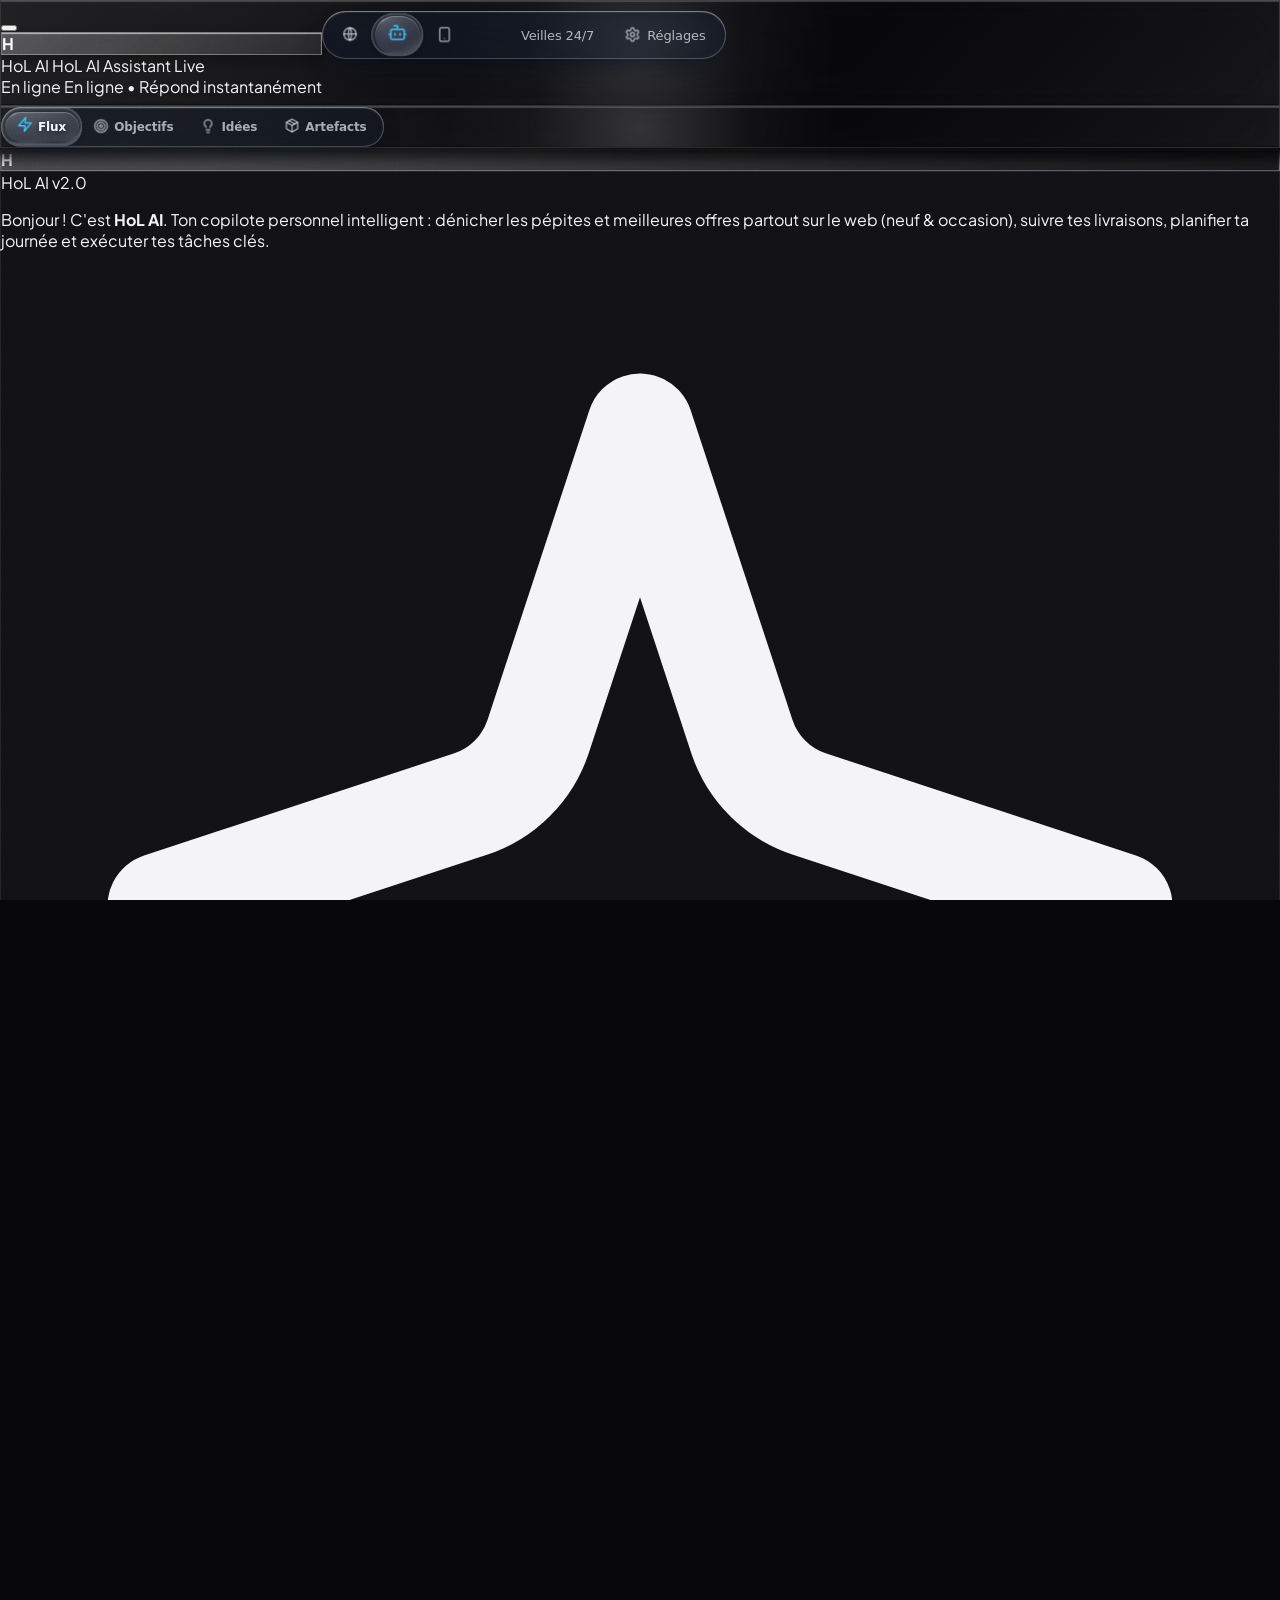
==== services/core-engine/src/api/static/index.html @ d28f559a "feat: HoL AI production application ready for cloud deployment" ====
<!DOCTYPE html>
<html lang="fr" class="dark">
<head>
    <meta charset="UTF-8">
    <meta name="viewport" content="width=device-width, initial-scale=1.0, maximum-scale=1.0, user-scalable=no, viewport-fit=cover, interactive-widget=resizes-content">
        <meta name="apple-mobile-web-app-capable" content="yes">
    <meta name="apple-mobile-web-app-status-bar-style" content="black-translucent">
    <meta name="apple-mobile-web-app-title" content="HoL AI">
    <meta name="mobile-web-app-capable" content="yes">
    <meta name="format-detection" content="telephone=no">
    <meta name="theme-color" content="#08080a">
    <title>HoL AI — Assistant Personnel & Sourcing Intelligent</title>
    
    <!-- PWA Manifest & Icons -->
    <link rel="manifest" href="/manifest.json">
    <link rel="icon" href="/icon.svg" type="image/svg+xml">
    <link rel="apple-touch-icon" href="/icon.svg">

    <!-- Fonts : Apple SF Pro + Plus Jakarta Sans + JetBrains Mono -->
    <link rel="preconnect" href="https://fonts.googleapis.com">
    <link rel="preconnect" href="https://fonts.gstatic.com" crossorigin>
    <link href="https://fonts.googleapis.com/css2?family=Plus+Jakarta+Sans:wght@400;500;600;700&family=JetBrains+Mono:wght@400;500;600;700&display=swap" rel="stylesheet">
    
    <!-- Lucide Vector Icons (Apple SF Symbols style) -->
    <script src="https://unpkg.com/lucide@latest"></script>

    <!-- Tailwind CSS -->
    <script src="https://cdn.tailwindcss.com"></script>
    <script>
        tailwind.config = {
            darkMode: 'class',
            theme: {
                extend: {
                    fontFamily: {
                        sans: ['-apple-system', 'BlinkMacSystemFont', '"SF Pro Text"', '"SF Pro Display"', '"SF Pro"', '"Plus Jakarta Sans"', 'sans-serif'],
                        mono: ['"JetBrains Mono"', '"SF Mono"', 'Menlo', 'monospace'],
                    },
                    colors: {
                        obsidian: {
                            950: '#050507',
                            900: '#08080a',
                            850: '#101014',
                            800: '#18181e',
                            700: '#22222a',
                        },
                        titanium: {
                            50: '#f4f4f6',
                            100: '#e4e4e7',
                            200: '#d4d4d8',
                            300: '#a1a1aa',
                            400: '#71717a',
                            500: '#52525b',
                            600: '#3f3f46',
                            700: '#27272a',
                            800: '#18181b',
                            900: '#09090b',
                        },
                        space: {
                            950: '#050507',
                            900: '#08080a',
                            850: '#101014',
                            800: '#18181e',
                            700: '#22222a',
                        }
                    }
                }
            }
        }
    </script>
    <style>
                :root {
            --glass-blur: 24px;
            --glass-saturate: 180%;
            --glass-contrast: 105%;
            --spring-standard: cubic-bezier(0.175, 0.885, 0.32, 1.275);
            --spring-bounce: cubic-bezier(0.175, 0.885, 0.32, 1.275);
            --spring-physics: cubic-bezier(0.175, 0.885, 0.32, 1.275);
            --spring-snappy: cubic-bezier(0.2, 0, 0, 1);
            --safe-top: env(safe-area-inset-top, 0px);
            --safe-bottom: env(safe-area-inset-bottom, 0px);
            --safe-left: env(safe-area-inset-left, 0px);
            --safe-right: env(safe-area-inset-right, 0px);
        }

        /* Mobile Safe-Area Insets & Native Mobile Feel (iOS 27 / Android) */
        header, #header-messaging, #header-perplexity, #header-chatgpt {
            min-height: calc(3.85rem + env(safe-area-inset-top, 0px)) !important;
            height: auto !important;
            padding-top: max(0.65rem, env(safe-area-inset-top, 0px)) !important;
            padding-bottom: 0.5rem !important;
        }
        .ios-dock-container {
            bottom: calc(0.6rem + env(safe-area-inset-bottom, 0px)) !important;
            padding-bottom: max(0.2rem, env(safe-area-inset-bottom, 0px)) !important;
        }
        .ios-chat-scroll {
            padding-bottom: calc(12.5rem + env(safe-area-inset-bottom, 0px)) !important;
            mask-image: linear-gradient(to bottom, transparent 0%, black 20px, black calc(100% - 36px), transparent 100%);
            -webkit-mask-image: linear-gradient(to bottom, transparent 0%, black 20px, black calc(100% - 36px), transparent 100%);
            -webkit-overflow-scrolling: touch;
            overscroll-behavior-y: contain;
        }

        /* Prevent 300ms tap delay & remove grey tap flash */
        *, *::before, *::after {
            -webkit-tap-highlight-color: transparent !important;
        }
        button, a, input, select, textarea, .tactile-btn, .nimbus-item {
            touch-action: manipulation;
        }

        /* Prevent iOS Safari 15%-20% auto-zoom upon focusing inputs */
        @media (max-width: 640px) {
            #user-input, input[type="text"], input[type="password"], textarea {
                font-size: 16px !important;
            }
        }

        body, html {
            margin: 0;
            padding: 0;
            width: 100%;
            height: 100%;
            overflow: hidden;
            font-family: -apple-system, BlinkMacSystemFont, "SF Pro Display", "SF Pro Text", "SF Pro", "Plus Jakarta Sans", sans-serif;
            -webkit-font-smoothing: antialiased;
            -moz-osx-font-smoothing: grayscale;
            -webkit-tap-highlight-color: transparent;
            transition: background-color 0.3s var(--spring-standard), color 0.3s var(--spring-standard);
        }

        /* Thème Sombre : Obsidian OLED profond avec lumière ambiante Apple */
        html.dark body {
            background-color: #08080a;
            color: #f4f4f6;
            background-image: 
                radial-gradient(at 15% 20%, rgba(255, 255, 255, 0.08) 0px, transparent 45%),
                radial-gradient(at 85% 75%, rgba(160, 180, 210, 0.05) 0px, transparent 50%),
                radial-gradient(at 50% 50%, rgba(255, 255, 255, 0.02) 0px, transparent 65%);
        }

        /* Thème Clair : Frosted Pure Slate avec brillance ambiante */
        html:not(.dark) body {
            background-color: #f5f5f7;
            color: #09090b;
            background-image: 
                radial-gradient(at 20% 20%, rgba(0, 0, 0, 0.035) 0px, transparent 60%),
                radial-gradient(at 80% 80%, rgba(0, 0, 0, 0.025) 0px, transparent 60%);
        }

        /* --- MOTEUR LIQUID GLASS APPLE iOS 27 (MASTER SPEC "REGULAR GLASS") --- */

        .liquid-glass, .liquid-glass-regular {
            position: relative;
            background: 
                linear-gradient(135deg, rgba(255, 255, 255, 0.08) 0%, rgba(255, 255, 255, 0.02) 35%, rgba(0, 0, 0, 0.15) 65%, rgba(255, 255, 255, 0.05) 100%),
                rgba(12, 12, 16, 0.68);
            backdrop-filter: blur(24px) saturate(180%) contrast(105%);
            -webkit-backdrop-filter: blur(24px) saturate(180%) contrast(105%);
            border: 1px solid rgba(255, 255, 255, 0.12);
            border-top: 1px solid rgba(255, 255, 255, 0.22);
            box-shadow: 
                inset 0 1px 1px 0 rgba(255, 255, 255, 0.18),
                inset 0 -1px 1px 0 rgba(0, 0, 0, 0.4),
                0 20px 40px -15px rgba(0, 0, 0, 0.7);
            transition: all 0.4s cubic-bezier(0.175, 0.885, 0.32, 1.275);
        }

        /* Réfraction interactive au survol & toucher (Dynamisme optique de Fresnel) */
        .liquid-glass::before, .liquid-glass-regular::before {
            content: '';
            position: absolute;
            inset: 0;
            border-radius: inherit;
            background: radial-gradient(
                circle 280px at var(--mouse-x, 50%) var(--mouse-y, 50%),
                rgba(255, 255, 255, 0.18) 0%,
                rgba(255, 255, 255, 0.03) 40%,
                transparent 70%
            );
            opacity: 0.85;
            pointer-events: none;
            transition: opacity 0.25s ease;
        }

        /* Dock flottant : Master Capsule Fluide Apple Liquid Glass */
        .liquid-glass-dock {
            position: relative;
            background: 
                linear-gradient(135deg, rgba(255, 255, 255, 0.10) 0%, rgba(255, 255, 255, 0.02) 35%, rgba(0, 0, 0, 0.20) 65%, rgba(255, 255, 255, 0.06) 100%),
                rgba(12, 12, 16, 0.72);
            backdrop-filter: blur(24px) saturate(180%) contrast(105%);
            -webkit-backdrop-filter: blur(24px) saturate(180%) contrast(105%);
            border: 1px solid rgba(255, 255, 255, 0.12);
            border-top: 1px solid rgba(255, 255, 255, 0.22);
            box-shadow: 
                inset 0 1px 1px 0 rgba(255, 255, 255, 0.18),
                inset 0 -1px 1px 0 rgba(0, 0, 0, 0.4),
                0 20px 40px -15px rgba(0, 0, 0, 0.7);
            transition: all 0.4s cubic-bezier(0.175, 0.885, 0.32, 1.275);
        }

        .liquid-glass-dock:hover, .liquid-glass-dock:focus-within {
            box-shadow: 
                inset 0 1px 1.5px 0 rgba(255, 255, 255, 0.25),
                inset 0 -1px 1px 0 rgba(0, 0, 0, 0.45),
                0 24px 48px -12px rgba(0, 0, 0, 0.8);
            transform: translateY(-2px);
        }

        .liquid-glass-dock::before {
            content: '';
            position: absolute;
            inset: 0;
            border-radius: inherit;
            background: radial-gradient(
                circle 320px at var(--mouse-x, 50%) var(--mouse-y, 50%),
                rgba(255, 255, 255, 0.22) 0%,
                rgba(255, 255, 255, 0.04) 40%,
                transparent 70%
            );
            opacity: 0.90;
            pointer-events: none;
            transition: opacity 0.25s ease;
        }

        /* Thème clair : Liquid Glass cristal pur poli */
        html:not(.dark) .liquid-glass, 
        html:not(.dark) .liquid-glass-regular,
        html:not(.dark) .liquid-glass-dock {
            background: 
                linear-gradient(135deg, rgba(255, 255, 255, 0.85) 0%, rgba(255, 255, 255, 0.40) 35%, rgba(240, 240, 248, 0.30) 65%, rgba(255, 255, 255, 0.60) 100%),
                rgba(255, 255, 255, 0.75);
            backdrop-filter: blur(24px) saturate(180%) contrast(105%);
            -webkit-backdrop-filter: blur(24px) saturate(180%) contrast(105%);
            border: 1px solid rgba(0, 0, 0, 0.08);
            border-top: 1px solid rgba(255, 255, 255, 0.90);
            box-shadow: 
                inset 0 1px 1px 0 rgba(255, 255, 255, 0.95),
                inset 0 -1px 1px 0 rgba(0, 0, 0, 0.05),
                0 16px 36px -8px rgba(15, 23, 42, 0.12);
            transition: all 0.4s cubic-bezier(0.175, 0.885, 0.32, 1.275);
        }

        /* Contrôles et pills subtils en Liquid Glass */
        .liquid-glass-subtle {
            position: relative;
            background: 
                linear-gradient(135deg, rgba(255, 255, 255, 0.06) 0%, rgba(255, 255, 255, 0.01) 50%, rgba(255, 255, 255, 0.04) 100%),
                rgba(20, 20, 26, 0.55);
            backdrop-filter: blur(24px) saturate(180%) contrast(105%);
            -webkit-backdrop-filter: blur(24px) saturate(180%) contrast(105%);
            border: 1px solid rgba(255, 255, 255, 0.12);
            border-top: 1px solid rgba(255, 255, 255, 0.22);
            box-shadow: 
                inset 0 1px 1px 0 rgba(255, 255, 255, 0.18),
                inset 0 -1px 1px 0 rgba(0, 0, 0, 0.4),
                0 20px 40px -15px rgba(0, 0, 0, 0.7);
            transition: all 0.4s cubic-bezier(0.175, 0.885, 0.32, 1.275);
        }

        html:not(.dark) .liquid-glass-subtle {
            background: rgba(255, 255, 255, 0.85);
            backdrop-filter: blur(24px) saturate(180%) contrast(105%);
            -webkit-backdrop-filter: blur(24px) saturate(180%) contrast(105%);
            border: 1px solid rgba(0, 0, 0, 0.08);
            border-top: 1px solid rgba(255, 255, 255, 0.85);
            box-shadow: 
                inset 0 1px 1px 0 rgba(255, 255, 255, 0.90),
                0 8px 24px -6px rgba(15, 23, 42, 0.06);
            transition: all 0.4s cubic-bezier(0.175, 0.885, 0.32, 1.275);
        }

        /* Apple HIG Calque de Contenu Standard : lisibilité absolue sans verre parasite */
        .bubble-assistant {
            background: #111115 !important;
            border: 1px solid rgba(255, 255, 255, 0.08) !important;
            box-shadow: 0 4px 18px rgba(0, 0, 0, 0.35) !important;
            backdrop-filter: none !important;
            -webkit-backdrop-filter: none !important;
        }

        html:not(.dark) .bubble-assistant {
            background: #ffffff !important;
            border: 1px solid rgba(0, 0, 0, 0.08) !important;
            box-shadow: 0 4px 18px rgba(15, 23, 42, 0.06) !important;
        }

        /* Boutons de suggestions rapides dans le calque de contenu */
        .suggestion-chip {
            background: #18181f;
            border: 1px solid rgba(255, 255, 255, 0.10);
            color: #e4e4e7;
            box-shadow: 0 2px 8px rgba(0, 0, 0, 0.25);
            transition: all 0.2s cubic-bezier(0.22, 1, 0.36, 1);
        }

        .suggestion-chip:hover {
            background: #24242e;
            border-color: rgba(255, 255, 255, 0.22);
            color: #ffffff;
            transform: translateY(-1px) scale(1.02);
        }

        html:not(.dark) .suggestion-chip {
            background: #f0f0f4;
            border: 1px solid rgba(0, 0, 0, 0.08);
            color: #18181b;
            box-shadow: 0 2px 6px rgba(0, 0, 0, 0.04);
        }

        html:not(.dark) .suggestion-chip:hover {
            background: #e4e4e9;
            border-color: rgba(0, 0, 0, 0.16);
        }

        /* Bulle Utilisateur : High-End Obsidian / Titanium */
        .bubble-user-glass {
            background: #1c1c22;
            color: #ffffff;
            border: 1px solid rgba(255, 255, 255, 0.18);
            box-shadow: 
                inset 0 1px 1px 0 rgba(255, 255, 255, 0.32),
                0 8px 22px -4px rgba(0, 0, 0, 0.45);
        }

        html:not(.dark) .bubble-user-glass {
            background: #18181b;
            color: #ffffff;
            border: 1px solid rgba(255, 255, 255, 0.25);
            box-shadow: 
                inset 0 1px 1.5px 0 rgba(255, 255, 255, 0.45),
                0 8px 20px -4px rgba(0, 0, 0, 0.18);
        }

        /* Avatar Apple Frosted Sphere */
        .apple-avatar {
            background: linear-gradient(135deg, rgba(255, 255, 255, 0.24), rgba(255, 255, 255, 0.08));
            border: 1px solid rgba(255, 255, 255, 0.30);
            box-shadow: inset 0 1px 1px rgba(255, 255, 255, 0.6), 0 4px 12px rgba(0, 0, 0, 0.30);
            color: #ffffff;
            font-weight: 700;
        }

        /* =========================================================================
           FONDS D'ÉCRAN DYNAMIQUES DE CONVERSATION (APPLE iOS 27 LIQUID CANVAS)
           ========================================================================= */
        #conversation-bg-layer {
            position: absolute;
            inset: 0;
            pointer-events: none;
            z-index: 0;
            background-size: cover;
            background-position: center;
            background-repeat: no-repeat;
            transition: background 0.5s cubic-bezier(0.22, 1, 0.36, 1), opacity 0.5s ease;
        }

        .bg-preset-default {
            background: transparent !important;
        }

        .bg-preset-aurora {
            background: 
                radial-gradient(ellipse at 15% 10%, rgba(56, 189, 248, 0.24) 0%, transparent 55%),
                radial-gradient(ellipse at 85% 25%, rgba(168, 85, 247, 0.26) 0%, transparent 55%),
                radial-gradient(ellipse at 50% 85%, rgba(16, 185, 129, 0.20) 0%, transparent 65%),
                #08080d !important;
        }

        .bg-preset-cyber-grid {
            background-color: #060810 !important;
            background-image: 
                linear-gradient(to right, rgba(56, 189, 248, 0.12) 1px, transparent 1px),
                linear-gradient(to bottom, rgba(168, 85, 247, 0.12) 1px, transparent 1px),
                radial-gradient(circle at 50% 30%, rgba(56, 189, 248, 0.20) 0%, transparent 70%) !important;
            background-size: 32px 32px, 32px 32px, 100% 100% !important;
        }

        .bg-preset-nebula {
            background-color: #04020a !important;
            background-image: 
                radial-gradient(circle at 20% 30%, rgba(236, 72, 153, 0.24) 0%, transparent 50%),
                radial-gradient(circle at 80% 60%, rgba(99, 102, 241, 0.30) 0%, transparent 55%),
                radial-gradient(circle at 50% 10%, rgba(139, 92, 246, 0.25) 0%, transparent 60%),
                radial-gradient(circle at 85% 15%, rgba(255, 255, 255, 0.7) 1px, transparent 2px),
                radial-gradient(circle at 15% 75%, rgba(255, 255, 255, 0.6) 1px, transparent 2px),
                radial-gradient(circle at 45% 60%, rgba(255, 255, 255, 0.5) 1px, transparent 2px),
                radial-gradient(circle at 70% 30%, rgba(255, 255, 255, 0.6) 1px, transparent 2px) !important;
            background-size: 100% 100%, 100% 100%, 100% 100%, 180px 180px, 220px 220px, 160px 160px, 200px 200px !important;
        }

        .bg-preset-frosted {
            background: 
                radial-gradient(circle at 50% 0%, rgba(255, 255, 255, 0.09) 0%, transparent 70%),
                linear-gradient(180deg, #13151c 0%, #090a0d 100%) !important;
        }

        .bg-preset-sunset {
            background: 
                radial-gradient(circle at 85% 15%, rgba(244, 63, 94, 0.26) 0%, transparent 60%),
                radial-gradient(circle at 15% 55%, rgba(245, 158, 11, 0.20) 0%, transparent 60%),
                radial-gradient(circle at 50% 90%, rgba(139, 92, 246, 0.24) 0%, transparent 70%),
                #0c0612 !important;
        }

        /* Support du thème clair pour les presets */
        html:not(.dark) .bg-preset-aurora {
            background: 
                radial-gradient(ellipse at 15% 10%, rgba(56, 189, 248, 0.16) 0%, transparent 55%),
                radial-gradient(ellipse at 85% 25%, rgba(168, 85, 247, 0.16) 0%, transparent 55%),
                radial-gradient(ellipse at 50% 85%, rgba(16, 185, 129, 0.14) 0%, transparent 65%),
                #f0f4f8 !important;
        }
        html:not(.dark) .bg-preset-cyber-grid {
            background-color: #f1f5f9 !important;
            background-image: 
                linear-gradient(to right, rgba(56, 189, 248, 0.15) 1px, transparent 1px),
                linear-gradient(to bottom, rgba(168, 85, 247, 0.15) 1px, transparent 1px),
                radial-gradient(circle at 50% 30%, rgba(56, 189, 248, 0.12) 0%, transparent 70%) !important;
            background-size: 32px 32px, 32px 32px, 100% 100% !important;
        }
        html:not(.dark) .bg-preset-nebula {
            background-color: #f3f0f7 !important;
            background-image: 
                radial-gradient(circle at 20% 30%, rgba(236, 72, 153, 0.14) 0%, transparent 50%),
                radial-gradient(circle at 80% 60%, rgba(99, 102, 241, 0.16) 0%, transparent 55%),
                radial-gradient(circle at 50% 10%, rgba(139, 92, 246, 0.14) 0%, transparent 60%) !important;
        }
        html:not(.dark) .bg-preset-frosted {
            background: 
                radial-gradient(circle at 50% 0%, rgba(0, 0, 0, 0.05) 0%, transparent 70%),
                linear-gradient(180deg, #f8fafc 0%, #e2e8f0 100%) !important;
        }
        html:not(.dark) .bg-preset-sunset {
            background: 
                radial-gradient(circle at 85% 15%, rgba(244, 63, 94, 0.15) 0%, transparent 60%),
                radial-gradient(circle at 15% 55%, rgba(245, 158, 11, 0.13) 0%, transparent 60%),
                radial-gradient(circle at 50% 90%, rgba(139, 92, 246, 0.15) 0%, transparent 70%),
                #fdf2f4 !important;
        }

        .chat-bg-card {
            transition: all 0.22s cubic-bezier(0.22, 1, 0.36, 1);
            cursor: pointer;
        }
        .chat-bg-card:hover {
            transform: translateY(-2px) scale(1.02);
            background: rgba(255, 255, 255, 0.08);
        }
        .chat-bg-card.active-bg {
            border-color: #38bdf8 !important;
            background: rgba(56, 189, 248, 0.12) !important;
            box-shadow: 0 0 14px rgba(56, 189, 248, 0.30);
        }

        /* Apple HIG Scroll Edge Effect (Rule #6) */
        .ios-chat-scroll {
            mask-image: linear-gradient(to bottom, transparent 0%, black 20px, black calc(100% - 36px), transparent 100%);
            -webkit-mask-image: linear-gradient(to bottom, transparent 0%, black 20px, black calc(100% - 36px), transparent 100%);
        }

        /* Apple HIG Accessibilité (Rule #5) */
        @media (prefers-reduced-transparency: reduce) {
            .liquid-glass, .liquid-glass-regular, .liquid-glass-dock, .liquid-glass-subtle {
                backdrop-filter: none !important;
                -webkit-backdrop-filter: none !important;
                background: #121216 !important;
                border: 1px solid rgba(255, 255, 255, 0.25) !important;
            }
            html:not(.dark) .liquid-glass,
            html:not(.dark) .liquid-glass-regular,
            html:not(.dark) .liquid-glass-dock,
            html:not(.dark) .liquid-glass-subtle {
                background: #ffffff !important;
                border: 1px solid rgba(0, 0, 0, 0.15) !important;
            }
        }

        @media (prefers-contrast: more) {
            .liquid-glass, .liquid-glass-regular, .liquid-glass-dock {
                border: 2px solid rgba(255, 255, 255, 0.45) !important;
            }
            html:not(.dark) .liquid-glass,
            html:not(.dark) .liquid-glass-regular,
            html:not(.dark) .liquid-glass-dock {
                border: 2px solid rgba(0, 0, 0, 0.40) !important;
            }
        }

        @media (prefers-reduced-motion: reduce) {
            .msg-animate, .tactile-btn, .liquid-glass, .liquid-glass-regular, .liquid-glass-dock {
                animation: none !important;
                transition: none !important;
            }
            .liquid-glass::before, .liquid-glass-regular::before, .liquid-glass-dock::before {
                display: none !important;
            }
        }

        /* Animations à Ressort (Apple Spring Physics) */
        @keyframes appleMessageSpring {
            0% {
                opacity: 0;
                transform: translateY(14px) scale(0.975);
            }
            65% {
                opacity: 0.98;
                transform: translateY(-1.5px) scale(1.005);
            }
            100% {
                opacity: 1;
                transform: translateY(0) scale(1);
            }
        }

        .msg-animate {
            animation: appleMessageSpring 0.38s var(--spring-standard) forwards;
        }

        /* Tactile buttons avec rebond élastique iOS 27 */
        .tactile-btn {
            transition: transform 0.22s var(--spring-standard), 
                        background-color 0.15s ease, 
                        border-color 0.15s ease, 
                        box-shadow 0.22s var(--spring-standard),
                        opacity 0.15s ease;
        }

        .tactile-btn:hover {
            transform: translateY(-1px) scale(1.018);
        }

        .tactile-btn:active {
            transform: scale(0.94) !important;
        }

        /* Smooth scrollbar ultra discrète */
        ::-webkit-scrollbar { width: 5px; height: 5px; }
        ::-webkit-scrollbar-track { background: transparent; }
        ::-webkit-scrollbar-thumb { background: rgba(255, 255, 255, 0.16); border-radius: 9999px; }
        html:not(.dark) ::-webkit-scrollbar-thumb { background: rgba(0, 0, 0, 0.16); }

        /* Styles spécifiques aux 3 modes */
        body.style-messaging #sidebar:not(.open) { display: none !important; }
        body.style-messaging #sidebar.open { display: flex !important; position: fixed !important; z-index: 40 !important; }
        body.style-messaging #header-messaging { display: flex !important; }
        body.style-messaging #header-perplexity { display: none !important; }
        body.style-messaging #header-chatgpt { display: none !important; }
        body.style-messaging .bubble-user {
            background-color: #18181b;
            color: #ffffff;
            border-bottom-right-radius: 6px !important;
        }
        body.style-messaging .bubble-assistant {
            border-bottom-left-radius: 6px !important;
        }

        body.style-perplexity #sidebar:not(.open) { display: none !important; }
        body.style-perplexity #sidebar.open { display: flex !important; position: fixed !important; z-index: 40 !important; }
        body.style-perplexity #header-messaging { display: none !important; }
        body.style-perplexity #header-perplexity { display: flex !important; }
        body.style-perplexity #header-chatgpt { display: none !important; }
        body.style-perplexity .search-hub-banner { display: block !important; }

        body.style-chatgpt #sidebar { display: flex !important; }
        body.style-chatgpt #header-messaging { display: none !important; }
        body.style-chatgpt #header-perplexity { display: none !important; }
        body.style-chatgpt #header-chatgpt { display: flex !important; }

        /* Mode Sheet Mobile iOS 27 */
        @media (max-width: 640px) {
            .ios-sheet-modal {
                border-bottom-left-radius: 0 !important;
                border-bottom-right-radius: 0 !important;
                border-top-left-radius: 32px !important;
                border-top-right-radius: 32px !important;
                max-height: 88vh;
                margin-top: auto;
                width: 100% !important;
                max-width: 100% !important;
                padding-bottom: max(2rem, env(safe-area-inset-bottom, 0px)) !important;
                overscroll-behavior: contain;
            }
        }
    
/* ======================================================== */
/* NIMBUS UI · LIQUID GLASS NAVBAR ("WATERLINE")            */
/* ======================================================== */
.nimbus-nav {
  --n-tint: rgba(255, 255, 255, 0.18);
  --n-fg: #0B132B;
  --n-fg-soft: rgba(11, 19, 43, 0.65);
  --n-rim: rgba(255, 255, 255, 0.75);
  position: relative;
  display: inline-flex;
  align-items: center;
  gap: 3px;
  padding: 6px;
  border-radius: 999px;
  isolation: isolate;
  font-family: -apple-system, BlinkMacSystemFont, "SF Pro Text", "Segoe UI", system-ui, sans-serif;
  -webkit-font-smoothing: antialiased;
  user-select: none;
  -webkit-tap-highlight-color: transparent;
  transition: all 0.3s cubic-bezier(0.22, 1, 0.36, 1);
  box-shadow: 0 10px 30px -10px rgba(0, 0, 0, 0.25);
}
.nimbus-nav[data-tone="dark"] {
  --n-tint: rgba(15, 23, 42, 0.38);
  --n-fg: #F1F7FF;
  --n-fg-soft: rgba(241, 247, 255, 0.68);
  --n-rim: rgba(255, 255, 255, 0.35);
  box-shadow: 0 12px 32px -12px rgba(0, 0, 0, 0.6), inset 0 0 0 1px rgba(255, 255, 255, 0.08);
}
.nimbus-glass {
  position: absolute;
  inset: 0;
  border-radius: inherit;
  z-index: -2;
  overflow: hidden;
  background: var(--n-tint);
  -webkit-backdrop-filter: blur(18px) saturate(1.4) brightness(1.08);
  backdrop-filter: blur(18px) saturate(1.4) brightness(1.08);
  box-shadow: inset 0 1px 1.5px var(--n-rim), inset 0 0 0 1px rgba(255, 255, 255, 0.15), 0 12px 32px -14px rgba(0, 40, 90, 0.35), 0 2px 6px rgba(0, 40, 90, 0.08);
}
.nimbus-nav[data-refract="on"] .nimbus-glass {
  -webkit-backdrop-filter: url(#nimbus-refract) blur(2px) saturate(1.2) brightness(1.08);
  backdrop-filter: url(#nimbus-refract) blur(2px) saturate(1.2) brightness(1.08);
}
.nimbus-water {
  position: absolute;
  left: -14px;
  top: -14px;
  z-index: -1;
  pointer-events: none;
  opacity: 0.75;
}
.nimbus-nav[data-gl="off"] .nimbus-water { display: none; }
.nimbus-drop {
  display: block !important;
  position: absolute;
  top: 5px;
  bottom: 5px;
  left: 0;
  border-radius: 999px;
  z-index: 1;
  pointer-events: none;
  opacity: 0.75;
  will-change: transform, width;
  background: radial-gradient(120% 140% at 30% 0%, rgba(255, 255, 255, 0.23), rgba(255, 255, 255, 0.03) 60%), rgba(255, 255, 255, 0.09);
  box-shadow: inset 0 1px 1px rgba(255, 255, 255, 0.36), inset 0 -1px 2px rgba(0, 0, 0, 0.20), 0 3px 10px -2px rgba(0, 0, 0, 0.28);
  backdrop-filter: blur(6px) saturate(145%);
  -webkit-backdrop-filter: blur(6px) saturate(145%);
}
.nimbus-nav[data-gl="off"] .nimbus-drop { display: block !important; }
.nimbus-item {
  position: relative;
  z-index: 2;
  display: inline-flex;
  align-items: center;
  gap: 7px;
  height: 36px;
  padding: 0 14px;
  border: 0 !important;
  border-radius: 999px;
  background: transparent !important;
  color: var(--n-fg-soft);
  font-family: inherit;
  font-weight: 500;
  font-size: 13px;
  line-height: 1;
  letter-spacing: -0.01em;
  text-decoration: none;
  cursor: pointer;
  transition: color 0.25s, transform 0.15s ease-out;
}
.nimbus-item:hover {
  color: var(--n-fg);
}
.nimbus-item[aria-current="page"],
.nimbus-item.active,
.nimbus-item[aria-current="page"] .nimbus-label,
.nimbus-item.active .nimbus-label,
.nimbus-item[aria-current="page"] > span:not(.nv-ico),
.nimbus-item.active > span:not(.nv-ico) {
  color: var(--n-fg) !important;
  font-weight: 600;
  text-shadow: 0 1px 4px rgba(0, 0, 0, 0.5);
}

.nimbus-item:active {
  transform: scale(0.96);
}
.nimbus-item:focus-visible {
  outline: 2px solid #00A2FF;
  outline-offset: 2px;
}
.nv-ico {
  position: relative;
  display: inline-flex;
  flex: none;
}
.nv-ico svg {
  transition: transform 0.45s cubic-bezier(0.3, 1.6, 0.5, 1);
}
.nimbus-item[aria-current="page"] .nv-ico,
.nimbus-item.active .nv-ico,
.nimbus-item[aria-current="page"] .nv-ico svg,
.nimbus-item.active .nv-ico svg,
.nimbus-item[aria-current="page"] .nv-ico i,
.nimbus-item.active .nv-ico i {
  transform: translateY(-1px) scale(1.1);
  color: #38bdf8 !important;
  stroke: #38bdf8 !important;
}
.nv-door { fill: transparent; }
.nv-ico[data-fx="pop"] svg { animation: nvPop 0.5s cubic-bezier(0.3, 1.6, 0.5, 1) both; }
@keyframes nvPop { 0% { transform: scale(0.72); } 60% { transform: scale(1.2); } 100% { transform: translateY(-1px) scale(1.08); } }
.nv-ico[data-fx="plane"] svg { animation: nvPlane 1.15s cubic-bezier(0.55, 0, 0.3, 1) both; }
@keyframes nvPlane { 0% { transform: none; } 12% { transform: translate(-3px, 2px) rotate(7deg); } 42% { transform: translate(64px, -26px) rotate(-24deg) scale(0.9); opacity: 0; } 43% { transform: translate(-60px, 16px) rotate(-12deg) scale(0.9); opacity: 0; } 58% { opacity: 1; } 80% { transform: translate(3px, -1px) rotate(2deg); } 100% { transform: translateY(-1px) scale(1.08); } }
.nv-ico[data-fx="plane"]::after {
  content: ""; position: absolute; left: 55%; top: 48%; height: 2px; width: 46px; border-radius: 2px; transform-origin: 0 50%;
  background: linear-gradient(90deg, rgba(255, 255, 255, 0), rgba(255, 255, 255, 0.95)); animation: nvTrail 1.15s ease-out both; pointer-events: none;
}
@keyframes nvTrail { 0%, 8% { opacity: 0; transform: rotate(-22deg) scaleX(0); } 30% { opacity: 0.9; transform: rotate(-22deg) scaleX(1); } 55%, 100% { opacity: 0; transform: rotate(-22deg) translateX(30px) scaleX(0.2); } }
.nv-ico[data-fx="drop"] svg { animation: nvDrop 0.95s cubic-bezier(0.4, 0, 0.3, 1) both; transform-origin: 50% 100%; }
@keyframes nvDrop { 0% { transform: translateY(-1px); } 26% { transform: translateY(-13px) scale(0.88, 1.12); } 46% { transform: translateY(3px) scale(1.3, 0.68); } 62% { transform: translateY(-3px) scale(0.92, 1.08); } 80% { transform: translateY(0) scale(1.04, 0.97); } 100% { transform: translateY(-1px) scale(1.08); } }
.nv-ico[data-fx="drop"]::before, .nv-ico[data-fx="drop"]::after {
  content: ""; position: absolute; bottom: 0; left: 50%; width: 4px; height: 4px; margin-left: -2px; border-radius: 50%; background: currentColor; opacity: 0; pointer-events: none;
}
.nv-ico[data-fx="drop"]::before { animation: nvSplashL 0.95s ease-out both; }
.nv-ico[data-fx="drop"]::after { animation: nvSplashR 0.95s ease-out both; }
@keyframes nvSplashL { 0%, 44% { opacity: 0; transform: none; } 50% { opacity: 0.9; transform: translate(-5px, -6px); } 75%, 100% { opacity: 0; transform: translate(-11px, 1px) scale(0.4); } }
@keyframes nvSplashR { 0%, 44% { opacity: 0; transform: none; } 50% { opacity: 0.9; transform: translate(5px, -7px); } 75%, 100% { opacity: 0; transform: translate(12px, 1px) scale(0.4); } }
.nv-ico[data-fx="spin"] svg { animation: nvSpin 1s cubic-bezier(0.2, 0.75, 0.25, 1) both; }
@keyframes nvSpin { 0% { transform: perspective(80px) rotateY(0); } 100% { transform: perspective(80px) rotateY(360deg) translateY(-1px) scale(1.08); } }
.nv-ico[data-fx="glow"] svg { animation: nvHop 0.8s cubic-bezier(0.3, 1.4, 0.5, 1) both; transform-origin: 50% 100%; }
@keyframes nvHop { 0% { transform: none; } 30% { transform: translateY(-5px) scale(1.04, 0.96); } 55% { transform: translateY(0) scale(1.12, 0.88); } 75% { transform: translateY(-2px) scale(0.98, 1.04); } 100% { transform: translateY(-1px) scale(1.08); } }
.nv-ico[data-fx="glow"] .nv-door { animation: nvDoor 1.3s ease both; }
@keyframes nvDoor { 0% { fill: transparent; } 30% { fill: #FFF3A8; } 100% { fill: rgba(126, 232, 255, 0.6); } }
.nv-ico[data-fx="wave"] svg { animation: nvWave 0.9s ease-in-out both; transform-origin: 50% 92%; }
@keyframes nvWave { 0% { transform: none; } 20% { transform: rotate(-15deg); } 40% { transform: rotate(12deg); } 60% { transform: rotate(-8deg); } 80% { transform: rotate(4deg); } 100% { transform: translateY(-1px) scale(1.08); } }

@media (max-width: 640px) {
  .nimbus-nav .nimbus-item { padding: 0 11px; height: 34px; }
  .nimbus-nav .nimbus-label { display: none; }
}
@media (prefers-reduced-motion: reduce) {
  .nv-ico svg, .nv-ico::before, .nv-ico::after, .nv-door { animation: none !important; transition: none !important; }
}


/* NIMBUS SPACES NAV SPECIFIC REFINEMENT */
.nimbus-spaces-nav {
  --n-tint: rgba(255, 255, 255, 0.12);
  --n-fg: #0B132B;
  --n-fg-soft: rgba(11, 19, 43, 0.65);
  --n-rim: rgba(255, 255, 255, 0.7);
  padding: 4px;
  gap: 2px;
  box-shadow: 0 4px 20px -4px rgba(0, 0, 0, 0.15);
}
.nimbus-spaces-nav[data-tone="dark"] {
  --n-tint: rgba(15, 23, 42, 0.35);
  --n-fg: #F1F7FF;
  --n-fg-soft: rgba(241, 247, 255, 0.65);
  --n-rim: rgba(255, 255, 255, 0.28);
  box-shadow: 0 6px 20px -6px rgba(0, 0, 0, 0.5), inset 0 0 0 1px rgba(255, 255, 255, 0.08);
}
.nimbus-spaces-nav .nimbus-item {
  height: 32px;
  padding: 0 13px;
  font-size: 12px;
  font-weight: 600;
  gap: 6px;
}
@media (max-width: 480px) {
  .nimbus-spaces-nav .nimbus-item {
    padding: 0 8px;
    height: 30px;
    font-size: 11px;
    gap: 4px;
  }
}


/* Thinking Modes Liquid Navbar */
.nimbus-nav-thinking {
  padding: 3px;
  gap: 3px;
  height: 34px;
}
.nimbus-nav-thinking .nimbus-item {
  height: 28px;
  padding: 0 11px;
  font-size: 11.5px;
  gap: 5px;
}
.nimbus-nav-thinking .nv-ico svg {
  width: 13px;
  height: 13px;
}
@media (max-width: 540px) {
  .nimbus-nav-thinking .nimbus-item {
    padding: 0 8px;
  }
  .nimbus-nav-thinking .nimbus-label {
    display: none;
  }
}

/* Master Liquid Glass Chat Form */
.chat-form-liquid {
  background: rgba(14, 14, 20, 0.60);
  border: 1px solid rgba(255, 255, 255, 0.12);
  border-top: 1px solid rgba(255, 255, 255, 0.22);
  box-shadow: inset 0 1px 1px 0 rgba(255, 255, 255, 0.18), inset 0 -1px 1px 0 rgba(0, 0, 0, 0.4), 0 8px 24px -6px rgba(0, 0, 0, 0.5);
  transition: all 0.4s cubic-bezier(0.175, 0.885, 0.32, 1.275);
}
.chat-form-liquid:focus-within {
  border-color: rgba(255, 255, 255, 0.28);
  border-top-color: rgba(255, 255, 255, 0.40);
  box-shadow: inset 0 1px 1.5px 0 rgba(255, 255, 255, 0.25), inset 0 -1px 1px 0 rgba(0, 0, 0, 0.4), 0 12px 32px -6px rgba(0, 0, 0, 0.65);
}

/* Markdown Code Block Container */
.code-block-container {
  background: #09090d;
  border: 1px solid rgba(255, 255, 255, 0.12);
  border-top: 1px solid rgba(255, 255, 255, 0.22);
  box-shadow: inset 0 1px 1px 0 rgba(255, 255, 255, 0.12), 0 12px 28px -8px rgba(0, 0, 0, 0.6);
  transition: all 0.3s cubic-bezier(0.175, 0.885, 0.32, 1.275);
}
.copy-code-btn {
  cursor: pointer;
  user-select: none;
}
.copy-code-btn:active {
  transform: scale(0.95);
}
html:not(.dark) .chat-form-liquid {
  background: rgba(255, 255, 255, 0.55);
  border: 1px solid rgba(0, 0, 0, 0.08);
  box-shadow: inset 0 1px 1.5px rgba(255, 255, 255, 0.8), 0 8px 24px -6px rgba(0, 40, 90, 0.1);
}
.send-btn-liquid {
  background: radial-gradient(120% 140% at 30% 10%, rgba(255, 255, 255, 1), rgba(240, 244, 255, 0.9));
  box-shadow: 0 2px 8px rgba(0, 0, 0, 0.35), inset 0 1px 1px rgba(255, 255, 255, 1), inset 0 -1px 2px rgba(56, 189, 248, 0.3);
}


/* Nimbus Liquid Glass Badge for Mode Hint */
.nimbus-badge-liquid {
  --n-tint: rgba(255, 255, 255, 0.14);
  --n-rim: rgba(255, 255, 255, 0.7);
  position: relative;
  display: inline-flex;
  align-items: center;
  border-radius: 999px;
  isolation: isolate;
  height: 34px;
  box-sizing: border-box;
  user-select: none;
}
.nimbus-badge-liquid[data-tone="dark"] {
  --n-tint: rgba(10, 18, 40, 0.26);
  --n-rim: rgba(255, 255, 255, 0.34);
}
.nimbus-badge-liquid .nimbus-glass {
  position: absolute;
  inset: 0;
  border-radius: inherit;
  z-index: -1;
  overflow: hidden;
  background: var(--n-tint);
  -webkit-backdrop-filter: blur(10px) saturate(1.2) brightness(1.08);
  backdrop-filter: blur(10px) saturate(1.2) brightness(1.08);
  box-shadow: inset 0 1px 1px var(--n-rim), inset 0 0 0 1px rgba(255, 255, 255, 0.2), 0 12px 32px -14px rgba(0, 40, 90, 0.4), 0 2px 6px rgba(0, 40, 90, 0.08);
}


        /* --- CRAFTERUI HERO CAROUSEL COMPONENT (21ST.DEV) --- */
        .hero-carousel-container {
            position: relative;
            overflow: hidden;
            background: #000;
            border-radius: 1.25rem;
            border: 1px solid rgba(255, 255, 255, 0.12);
            user-select: none;
            outline: none;
            box-shadow: 0 20px 40px -15px rgba(0, 0, 0, 0.8), inset 0 1px 0 rgba(255, 255, 255, 0.15);
        }

        .hero-carousel-noise {
            position: absolute;
            inset: 0;
            pointer-events: none;
            opacity: 0.22;
            mix-blend-mode: overlay;
            background-image: url("data:image/svg+xml,%3Csvg xmlns='http://www.w3.org/2000/svg'%3E%3Cfilter id='n'%3E%3CfeTurbulence type='fractalNoise' baseFrequency='0.82' numOctaves='4' stitchTiles='stitch'/%3E%3C/filter%3E%3Crect width='100%25' height='100%25' filter='url(%23n)'/%3E%3C/svg%3E");
            background-size: 180px 180px;
            z-index: 2;
        }

        .hero-carousel-track-container {
            position: relative;
            width: 100%;
            overflow: hidden;
            padding: 10px 0;
            mask-image: linear-gradient(to right, transparent, black 10%, black 90%, transparent);
            -webkit-mask-image: linear-gradient(to right, transparent, black 10%, black 90%, transparent);
        }

        .hero-carousel-track {
            display: flex;
            align-items: center;
            gap: 10px;
            transition: transform 0.45s cubic-bezier(0.16, 1, 0.3, 1);
            will-change: transform;
            cursor: grab;
            padding: 0 20px;
        }

        .hero-carousel-track:active {
            cursor: grabbing;
        }

        .hero-carousel-slide {
            position: relative;
            flex-shrink: 0;
            border-radius: 0.75rem;
            overflow: hidden;
            background: rgba(255, 255, 255, 0.05);
            border: 1px solid rgba(255, 255, 255, 0.14);
            transition: all 0.4s cubic-bezier(0.16, 1, 0.3, 1);
            cursor: pointer;
        }

        .hero-carousel-slide.is-inactive {
            width: 80px;
            height: 54px;
            opacity: 0.55;
            transform: scale(0.92);
        }

        .hero-carousel-slide.is-inactive:hover {
            opacity: 0.88;
            transform: scale(0.98);
            border-color: rgba(255, 255, 255, 0.35);
        }

        .hero-carousel-slide.is-active {
            width: 104px;
            height: 72px;
            opacity: 1;
            transform: scale(1.1);
            border: 2px solid var(--slide-accent, #38bdf8);
            box-shadow: 0 0 22px var(--slide-glow, rgba(56, 189, 248, 0.55));
            z-index: 10;
        }

        /* Panoramic Modal specific styles */
        .hero-panoramic-slide.is-inactive {
            width: 130px;
            height: 86px;
            opacity: 0.5;
            transform: scale(0.9);
        }

        .hero-panoramic-slide.is-inactive:hover {
            opacity: 0.85;
            transform: scale(0.98);
            border-color: rgba(255, 255, 255, 0.4);
        }

        .hero-panoramic-slide.is-active {
            width: 180px;
            height: 120px;
            opacity: 1;
            transform: scale(1.15);
            border: 2px solid var(--slide-accent, #38bdf8);
            box-shadow: 0 0 32px var(--slide-glow, rgba(56, 189, 248, 0.65));
            z-index: 10;
        }

        .hero-nav-btn {
            backdrop-filter: blur(12px);
            -webkit-backdrop-filter: blur(12px);
            background: rgba(0, 0, 0, 0.5);
            border: 1px solid rgba(255, 255, 255, 0.18);
            border-radius: 9999px;
            width: 32px;
            height: 32px;
            display: flex;
            align-items: center;
            justify-content: center;
            color: rgba(255, 255, 255, 0.85);
            transition: all 0.2s cubic-bezier(0.16, 1, 0.3, 1);
        }

        .hero-nav-btn:hover {
            background: rgba(255, 255, 255, 0.2);
            color: #fff;
            transform: scale(1.12);
            border-color: rgba(255, 255, 255, 0.35);
        }

        .hero-nav-btn:active {
            transform: scale(0.94);
        }


        /* 21ST.DEV CONNECTORS VARIANTS ANIMATIONS */
        @keyframes marqueeScroll {
            0% { transform: translateX(0); }
            100% { transform: translateX(-50%); }
        }
        .animate-marquee-continuous {
            display: flex;
            width: max-content;
            animation: marqueeScroll 22s linear infinite;
        }
        .animate-marquee-continuous:hover {
            animation-play-state: paused;
        }
        @keyframes orbitSlow {
            from { transform: rotate(0deg); }
            to { transform: rotate(360deg); }
        }
        @keyframes orbitReverse {
            from { transform: rotate(360deg); }
            to { transform: rotate(0deg); }
        }
        .animate-orbit-ring-outer {
            animation: orbitSlow 40s linear infinite;
        }
        .animate-orbit-ring-inner {
            animation: orbitReverse 28s linear infinite;
        }
        .animate-counter-rotate {
            animation: orbitReverse 40s linear infinite;
        }
        .animate-counter-rotate-inner {
            animation: orbitSlow 28s linear infinite;
        }

    </style>
</head>
<body class="flex flex-col lg:flex-row h-full w-full overflow-hidden antialiased style-messaging">
    <!-- SVG FILTRE OPTIQUE DE RÉFRACTION LIQUID GLASS (LOI DE SNELL & DISPLACEMENT MAP) -->
    <svg class="sr-only" aria-hidden="true" width="0" height="0" style="position: absolute; width: 0; height: 0; pointer-events: none;">
      <defs>
        <filter id="apple-liquid-glass-refract" x="-20%" y="-20%" width="140%" height="140%">
          <feTurbulence type="fractalNoise" baseFrequency="0.015" numOctaves="2" result="noise" />
          <feDisplacementMap in="SourceGraphic" in2="noise" scale="9" xChannelSelector="R" yChannelSelector="G" result="refracted" />
          <feGaussianBlur in="refracted" stdDeviation="0.3" result="blurred" />
          <feSpecularLighting in="noise" surfaceScale="2.5" specularConstant="1.4" specularExponent="24" lighting-color="#ffffff" result="specular">
            <fePointLight x="250" y="-120" z="350" />
          </feSpecularLighting>
          <feComposite in="specular" in2="SourceGraphic" operator="in" result="specular-composite" />
          <feMerge>
            <feMergeNode in="blurred" />
            <feMergeNode in="specular-composite" />
          </feMerge>
        </filter>
      </defs>
    </svg>

    
    <!-- SVG Refraction Filter for Nimbus Liquid Glass -->
    <svg width="0" height="0" style="position:absolute;pointer-events:none">
      <defs>
        <filter id="nimbus-refract" x="-20%" y="-20%" width="140%" height="140%">
          <feTurbulence type="fractalNoise" baseFrequency="0.04 0.08" numOctaves="2" result="noise" />
          <feDisplacementMap in="SourceGraphic" in2="noise" scale="4" xChannelSelector="R" yChannelSelector="G" />
        </filter>
      </defs>
    </svg>

    <!-- MOBILE SIDEBAR BACKDROP (Pour mode ChatGPT) -->
    <div id="sidebar-backdrop" onclick="toggleSidebar()" class="fixed inset-0 bg-black/60 z-30 hidden backdrop-blur-md transition-opacity"></div>

    <!-- SIDEBAR GAUCHE (Actif en mode ChatGPT) -->
    <aside id="sidebar" class="hidden fixed lg:static inset-y-0 left-0 w-[84vw] max-w-xs sm:w-72 lg:w-72 liquid-glass border-r border-white/10 flex flex-col z-40 transform -translate-x-full lg:translate-x-0 transition-transform duration-200 ease-out pt-[max(0.75rem,env(safe-area-inset-top,0px))] pb-[max(1rem,env(safe-area-inset-bottom,0px))]">
        <div class="p-3.5 border-b border-white/10 flex items-center justify-between">
            <button onclick="startNewChat()" class="tactile-btn flex-1 py-2 px-3 rounded-2xl bg-white dark:bg-white text-black hover:bg-neutral-200 flex items-center justify-center space-x-2 text-xs font-semibold shadow-md">
                <i data-lucide="plus" class="w-4 h-4"></i>
                <span>Nouvelle discussion</span>
            </button>
            <button onclick="toggleSidebar()" class="lg:hidden p-2 text-neutral-400 hover:text-white ml-1 rounded-xl hover:bg-white/10" title="Fermer"><i data-lucide="x" class="w-4 h-4"></i></button>
        </div>

        
        <!-- Liquid Navbar : Filtres Sidebar -->
        <div class="px-3 pt-2 pb-1">
            <nav class="nimbus-nav w-full" id="sidebar-filters-liquid-navbar" data-tone="dark" role="tablist">
                <div class="nimbus-glass"></div>
                <canvas class="nimbus-water" width="240" height="58"></canvas>
                <div class="nimbus-drop"></div>
                <button type="button" class="nimbus-item flex-1 justify-center active" data-index="0" data-filter="recent" onclick="onSidebarFilterNavAction(0, 'recent')">
                    <span class="nv-ico" data-fx="glow"><svg viewBox="0 0 24 24" width="13" height="13" fill="none" stroke="currentColor" stroke-width="2"><path d="M21 15a2 2 0 0 1-2 2H7l-4 4V5a2 2 0 0 1 2-2h14a2 2 0 0 1 2 2z"/></svg></span>
                    <span class="text-xs">Récents</span>
                </button>
                <button type="button" class="nimbus-item flex-1 justify-center" data-index="1" data-filter="archives" onclick="onSidebarFilterNavAction(1, 'archives')">
                    <span class="nv-ico" data-fx="pop"><svg viewBox="0 0 24 24" width="13" height="13" fill="none" stroke="currentColor" stroke-width="2"><path d="M21 8v13H3V8M1 3h22v5H1zM10 12h4"/></svg></span>
                    <span class="text-xs">Archives</span>
                </button>
                <button type="button" class="nimbus-item flex-1 justify-center" data-index="2" data-filter="favs" onclick="onSidebarFilterNavAction(2, 'favs')">
                    <span class="nv-ico" data-fx="spin"><svg viewBox="0 0 24 24" width="13" height="13" fill="none" stroke="currentColor" stroke-width="2"><polygon points="12 2 15.09 8.26 22 9.27 17 14.14 18.18 21.02 12 17.77 5.82 21.02 7 14.14 2 9.27 8.91 8.26 12 2"/></svg></span>
                    <span class="text-xs">Favoris</span>
                </button>
            </nav>
        </div>

        <!-- Dynamic Chronological History Sidebar (R2) -->
        <div id="sidebar-conversation-list" class="flex-1 overflow-y-auto p-2.5 space-y-3 custom-scrollbar">
            <!-- Les sections (Épinglés, Aujourd'hui, 7 jours, 30 jours, Archives) sont injectées par renderSidebarHistory() -->
        </div>

        <div class="p-3 border-t border-white/10 flex items-center justify-between text-xs">
            <span class="text-neutral-400 font-mono text-[11px] flex items-center space-x-1.5">
                <span class="w-1.5 h-1.5 rounded-full bg-emerald-400"></span>
                <span>HoL AI</span>
            </span>
            <div class="flex items-center space-x-1">
                <button onclick="togglePhoneConnectModal()" class="tactile-btn p-1.5 rounded-xl text-neutral-400 hover:text-white hover:bg-white/10" title="Version mobile (QR Code & Accès réseau)">
                    <i data-lucide="smartphone" class="w-4 h-4"></i>
                </button>
                <button onclick="openSettingsModal()" class="tactile-btn p-1.5 rounded-xl text-neutral-400 hover:text-white hover:bg-white/10" title="Paramètres">
                    <i data-lucide="settings" class="w-4 h-4"></i>
                </button>
            </div>
        </div>
    </aside>

    <!-- ZONE PRINCIPALE DE DISCUSSION -->
    <main class="flex-1 flex flex-col h-full w-full min-w-0 max-w-full relative overflow-hidden" id="main-chat-container">

        <!-- COUCHE D'ARRIÈRE-PLAN DYNAMIQUE DE CONVERSATION (LIQUID CANVAS) -->
        <div id="conversation-bg-layer" class="bg-preset-default"></div>

        <!-- HEADER 1 : STYLE MESSAGERIE (DÉFAUT - Type Telegram / WhatsApp) -->
                <!-- HEADER 1 : STYLE MESSAGERIE AVEC NIMBUS LIQUID GLASS NAVBAR INTGRE -->
                <!-- HEADER 1 : STYLE MESSAGERIE AVEC NIMBUS LIQUID GLASS ACTIONS BAR -->
        <header id="header-messaging" class="h-16 px-3 sm:px-4 flex items-center justify-between liquid-glass z-20 flex-shrink-0 w-full min-w-0">
            <!-- Gauche : Avatar et statut -->
            <div class="flex items-center space-x-2 sm:space-x-3 min-w-0 flex-shrink-0 mr-2">
                <button type="button" onclick="toggleSidebar()" class="p-2 rounded-xl text-neutral-400 hover:text-white hover:bg-white/10 transition flex items-center justify-center flex-shrink-0" title="Historique des discussions"><i data-lucide="menu" class="w-4 h-4"></i></button>
                <div class="relative flex-shrink-0">
                    <div class="w-8 h-8 sm:w-10 sm:h-10 rounded-full apple-avatar flex items-center justify-center font-bold text-xs sm:text-sm">
                        H
                    </div>
                    <span class="absolute bottom-0 right-0 w-2.5 h-2.5 sm:w-3 sm:h-3 bg-emerald-400 border-2 border-[#08080a] rounded-full"></span>
                </div>
                <div class="min-w-0 truncate hidden xs:block">
                    <div class="font-bold text-xs sm:text-sm text-neutral-900 dark:text-white flex items-center space-x-1.5">
                        <span class="truncate sm:hidden">HoL AI</span>
                        <span class="truncate hidden sm:inline">HoL AI Assistant</span>
                        <span class="text-[9px] sm:text-[10px] px-1.5 py-0.5 rounded-full bg-white/10 text-neutral-300 font-mono font-semibold border border-white/10 flex-shrink-0">Live</span>
                    </div>
                    <div class="text-[10px] sm:text-[11px] text-neutral-400 flex items-center space-x-1 truncate">
                        <span class="w-1.5 h-1.5 rounded-full bg-emerald-400 animate-pulse flex-shrink-0"></span>
                        <span class="truncate sm:hidden">En ligne</span>
                        <span class="truncate hidden sm:inline">En ligne • Répond instantanément</span>
                    </div>
                </div>
            </div>
            


            <!-- Centre / Droite : NOUVELLE BARRE LIQUIDE ADAPTÉE AUX 6 ACTIONS CLÉS -->
            <div class="flex items-center min-w-0 flex-1 justify-end">
                <nav id="site-liquid-navbar" class="nimbus-nav" data-tone="dark" role="toolbar" aria-label="Actions rapides HoL AI">
                    <canvas class="nimbus-water"></canvas>
                    <div class="nimbus-glass"></div>
                    <div class="nimbus-drop"></div>

                    <!-- 1. [ Browser ] Computer-Use -->
                    <button type="button" class="nimbus-item" data-index="0" data-action="computer-use" onclick="onLiquidNavAction(0, 'computer-use')" title="Ouvrir le navigateur virtuel en direct (Mode Take Over)">
                        <span class="nv-ico" data-fx="spin">
                            <svg viewBox="0 0 24 24" width="16" height="16" fill="none" stroke="currentColor" stroke-width="1.8" stroke-linecap="round" stroke-linejoin="round">
                                <circle cx="12" cy="12" r="8.5" /><path d="M3.5 12h17M12 3.5c2.6 2.4 2.6 14.6 0 17M12 3.5c-2.6 2.4-2.6 14.6 0 17" />
                            </svg>
                        </span>
                    </button>

                    <!-- 2. [ Cockpit ] Jarvis Cockpit / IA Robot -->
                    <button type="button" class="nimbus-item" data-index="1" data-action="jarvis" aria-current="page" onclick="onLiquidNavAction(1, 'jarvis')" title="Mode Jarvis & Assistant Vocal (Double-Clap ou Espace)">
                        <span class="nv-ico" data-fx="glow">
                            <svg viewBox="0 0 24 24" width="17" height="17" fill="none" stroke="currentColor" stroke-width="1.8" stroke-linecap="round" stroke-linejoin="round">
                                <path d="M12 8V4H8" />
                                <rect width="16" height="12" x="4" y="8" rx="2" />
                                <path d="M2 14h2" />
                                <path d="M20 14h2" />
                                <path d="M15 13v2" />
                                <path d="M9 13v2" />
                            </svg>
                        </span>
                    </button>

                    <!-- 3. [ Mobile ] Version Mobile -->
                    <button type="button" class="nimbus-item hidden xs:inline-flex" data-index="2" data-action="phone" onclick="onLiquidNavAction(2, 'phone')" title="Ouvrir sur Téléphone (QR Code & Accès réseau)">
                        <span class="nv-ico" data-fx="pop">
                            <svg viewBox="0 0 24 24" width="15" height="15" fill="none" stroke="currentColor" stroke-width="1.8" stroke-linecap="round" stroke-linejoin="round">
                                <rect width="14" height="20" x="5" y="2" rx="2" ry="2" /><path d="M12 18h.01" />
                            </svg>
                        </span>
                    </button>

                    <!-- 4. [ Theme ] Thème Clair / Sombre -->
                    <button type="button" class="nimbus-item" data-index="3" data-action="theme" onclick="onLiquidNavAction(3, 'theme')" title="Basculer Mode Clair / Sombre">
                        <span class="nv-ico" data-fx="drop">
                            <span id="theme-icon-top">
                                <svg viewBox="0 0 24 24" width="15" height="15" fill="none" stroke="currentColor" stroke-width="1.8" stroke-linecap="round" stroke-linejoin="round">
                                    <path d="M12 3a6 6 0 0 0 9 9 9 9 0 1 1-9-9Z" />
                                </svg>
                            </span>
                        </span>
                    </button>

                    <!-- 5. [ Watch ] Missions -->
                    <button type="button" class="nimbus-item hidden sm:inline-flex" data-index="4" data-action="background" onclick="onLiquidNavAction(4, 'background')" title="Missions 24/7 & Veilles Autonomes">
                        <span class="nv-ico" data-fx="plane">
                            <span class="w-2 h-2 rounded-full bg-white/80 animate-pulse inline-block mr-1"></span>
                        </span>
                        <span class="font-mono text-[11px] font-semibold text-neutral-200">Veilles 24/7</span>
                    </button>

                    <!-- 6. [ Settings ] Paramètres -->
                    <button type="button" class="nimbus-item" data-index="5" data-action="settings" onclick="onLiquidNavAction(5, 'settings')" title="Paramètres & Styles">
                        <span class="nv-ico" data-fx="spin">
                            <svg viewBox="0 0 24 24" width="15" height="15" fill="none" stroke="currentColor" stroke-width="1.8" stroke-linecap="round" stroke-linejoin="round">
                                <path d="M12.22 2h-.44a2 2 0 0 0-2 2v.18a2 2 0 0 1-1 1.73l-.43.25a2 2 0 0 1-2 0l-.15-.08a2 2 0 0 0-2.73.73l-.22.38a2 2 0 0 0 .73 2.73l.15.1a2 2 0 0 1 1 1.72v.51a2 2 0 0 1-1 1.74l-.15.09a2 2 0 0 0-.73 2.73l.22.38a2 2 0 0 0 2.73.73l.15-.08a2 2 0 0 1 2 0l.43.25a2 2 0 0 1 1 1.73V20a2 2 0 0 0 2 2h.44a2 2 0 0 0 2-2v-.18a2 2 0 0 1 1-1.73l.43-.25a2 2 0 0 1 2 0l.15.08a2 2 0 0 0 2.73-.73l.22-.39a2 2 0 0 0-.73-2.73l-.15-.08a2 2 0 0 1-1-1.74v-.5a2 2 0 0 1 1-1.74l.15-.09a2 2 0 0 0 .73-2.73l-.22-.38a2 2 0 0 0-2.73-.73l-.15.08a2 2 0 0 1-2 0l-.43-.25a2 2 0 0 1-1-1.73V4a2 2 0 0 0-2-2z" />
                                <circle cx="12" cy="12" r="3" />
                            </svg>
                        </span>
                        <span class="hidden md:inline text-xs font-medium text-neutral-200">Réglages</span>
                    </button>
                </nav>
            </div>
        </header>

        <!-- <!-- SOUS-BARRE DE NAVIGATION : ESPACES META MUSE EN NIMBUS LIQUID GLASS -->
        <div class="h-12 px-3 sm:px-4 liquid-glass border-b border-white/10 flex items-center justify-center sm:justify-start text-xs overflow-visible z-10 flex-shrink-0">
            <div class="flex items-center justify-center w-full sm:w-auto min-w-0">
                <nav id="spaces-liquid-navbar" class="nimbus-nav nimbus-spaces-nav" data-tone="dark" role="navigation" aria-label="Espaces Meta Muse">
                    <canvas class="nimbus-water"></canvas>
                    <div class="nimbus-glass"></div>
                    <div class="nimbus-drop"></div>

                    <!-- 1. Flux -->
                    <button type="button" class="nimbus-item space-tab-btn" id="space-feed-btn" data-index="0" data-space="feed" aria-current="page" onclick="onSpacesNavAction(0, 'feed')" title="Espace Flux & Live Chat">
                        <span class="nv-ico" data-fx="glow">
                            <svg viewBox="0 0 24 24" width="14" height="14" fill="none" stroke="currentColor" stroke-width="2" stroke-linecap="round" stroke-linejoin="round">
                                <path d="M13 2 3 14h9l-1 8 10-12h-9l1-8z" />
                            </svg>
                        </span>
                        <span class="nimbus-label font-medium">Flux</span>
                    </button>

                    <!-- 2. Objectifs -->
                    <button type="button" class="nimbus-item space-tab-btn" id="space-goals-btn" data-index="1" data-space="goals" onclick="onSpacesNavAction(1, 'goals')" title="Espace Objectifs & Roadmap">
                        <span class="nv-ico" data-fx="plane">
                            <svg viewBox="0 0 24 24" width="14" height="14" fill="none" stroke="currentColor" stroke-width="2" stroke-linecap="round" stroke-linejoin="round">
                                <circle cx="12" cy="12" r="10" /><circle cx="12" cy="12" r="6" /><circle cx="12" cy="12" r="2" />
                            </svg>
                        </span>
                        <span class="nimbus-label font-medium">Objectifs</span>
                    </button>

                    <!-- 3. Idées -->
                    <button type="button" class="nimbus-item space-tab-btn" id="space-ideas-btn" data-index="2" data-space="ideas" onclick="onSpacesNavAction(2, 'ideas')" title="Espace Idées & Opportunités Web">
                        <span class="nv-ico" data-fx="spin">
                            <svg viewBox="0 0 24 24" width="14" height="14" fill="none" stroke="currentColor" stroke-width="2" stroke-linecap="round" stroke-linejoin="round">
                                <path d="M15 14c.2-1 .7-1.7 1.5-2.5 1-.9 1.5-2.2 1.5-3.5A6 6 0 0 0 6 8c0 1 .2 2.2 1.5 3.5.7.7 1.3 1.5 1.5 2.5" />
                                <path d="M9 18h6" /><path d="M10 22h4" />
                            </svg>
                        </span>
                        <span class="nimbus-label font-medium">Idées</span>
                    </button>

                    <!-- 4. Artefacts -->
                    <button type="button" class="nimbus-item space-tab-btn" id="space-artifacts-btn" data-index="3" data-space="artifacts" onclick="onSpacesNavAction(3, 'artifacts')" title="Espace Artefacts & Apps générées">
                        <span class="nv-ico" data-fx="drop">
                            <svg viewBox="0 0 24 24" width="14" height="14" fill="none" stroke="currentColor" stroke-width="2" stroke-linecap="round" stroke-linejoin="round">
                                <path d="m7.5 4.27 9 5.15" />
                                <path d="M21 8a2 2 0 0 0-1-1.73l-7-4a2 2 0 0 0-2 0l-7 4A2 2 0 0 0 3 8v8a2 2 0 0 0 1 1.73l7 4a2 2 0 0 0 2 0l7-4A2 2 0 0 0 21 16Z" />
                                <path d="m3.3 7 8.7 5 8.7-5" /><path d="M12 22V12" />
                            </svg>
                        </span>
                        <span class="nimbus-label font-medium">Artefacts</span>
                    </button>
                </nav>
            </div>
        </div>

        <!-- HEADER 2 : STYLE PERPLEXITY -->
        <header id="header-perplexity" class="hidden h-16 px-3 sm:px-4 items-center justify-between liquid-glass border-b border-white/10 z-20 flex-shrink-0">
            <div class="flex items-center space-x-2.5">
                <i data-lucide="sparkles" class="w-4 h-4 text-neutral-300"></i>
                <span class="text-neutral-900 dark:text-white font-bold text-sm">HoL AI Search & Deals</span>
            </div>
            <nav id="perplexity-liquid-navbar" class="nimbus-nav" data-tone="dark" role="toolbar">
                <div class="nimbus-glass"></div>
                <canvas class="nimbus-water" width="240" height="62"></canvas>
                <div class="nimbus-drop"></div>
                <button type="button" class="nimbus-item active" data-index="0" data-action="jarvis" onclick="onPerplexityNavAction(0, 'jarvis')">
                    <span class="nv-ico" data-fx="glow"><svg viewBox="0 0 24 24" width="15" height="15" fill="none" stroke="currentColor" stroke-width="2"><path d="M12 1a3 3 0 0 0-3 3v8a3 3 0 0 0 6 0V4a3 3 0 0 0-3-3z"/><path d="M19 10v2a7 7 0 0 1-14 0v-2"/><line x1="12" y1="19" x2="12" y2="23"/><line x1="8" y1="23" x2="16" y2="23"/></svg></span>
                    <span class="text-xs font-semibold">Jarvis</span>
                </button>
                <button type="button" class="nimbus-item" data-index="1" data-action="theme" onclick="onPerplexityNavAction(1, 'theme')">
                    <span class="nv-ico" data-fx="drop"><svg viewBox="0 0 24 24" width="15" height="15" fill="none" stroke="currentColor" stroke-width="2"><path d="M21 12.79A9 9 0 1 1 11.21 3 7 7 0 0 0 21 12.79z"/></svg></span>
                </button>
                <button type="button" class="nimbus-item" data-index="2" data-action="settings" onclick="onPerplexityNavAction(2, 'settings')">
                    <span class="nv-ico" data-fx="spin"><svg viewBox="0 0 24 24" width="15" height="15" fill="none" stroke="currentColor" stroke-width="2"><circle cx="12" cy="12" r="3"/><path d="M19.4 15a1.65 1.65 0 0 0 .33 1.82l.06.06a2 2 0 0 1 0 2.83 2 2 0 0 1-2.83 0l-.06-.06a1.65 1.65 0 0 0-1.82-.33 1.65 1.65 0 0 0-1 1.51V21a2 2 0 0 1-2 2 2 2 0 0 1-2-2v-.09A1.65 1.65 0 0 0 9 19.4a1.65 1.65 0 0 0-1.82.33l-.06.06a2 2 0 0 1-2.83 0 2 2 0 0 1 0-2.83l.06-.06A1.65 1.65 0 0 0 4.6 15a1.65 1.65 0 0 0-1.51-1H3a2 2 0 0 1-2-2 2 2 0 0 1 2-2h.09A1.65 1.65 0 0 0 4.6 9a1.65 1.65 0 0 0-.33-1.82l-.06-.06a2 2 0 0 1 0-2.83 2 2 0 0 1 2.83 0l.06.06A1.65 1.65 0 0 0 9 4.6a1.65 1.65 0 0 0 1-1.51V3a2 2 0 0 1 2-2 2 2 0 0 1 2 2v.09a1.65 1.65 0 0 0 1 1.51 1.65 1.65 0 0 0 1.82-.33l.06-.06a2 2 0 0 1 2.83 0 2 2 0 0 1 0 2.83l-.06.06a1.65 1.65 0 0 0-.33 1.82V9c.26.604.852.997 1.51 1H21a2 2 0 0 1 2 2 2 2 0 0 1-2 2h-.09c-.658.003-1.25.396-1.51 1z"/></svg></span>
                    <span class="text-xs">Réglages</span>
                </button>
            </nav>
        </header>

        <!-- HEADER 3 : STYLE CHATGPT -->
        <header id="header-chatgpt" class="hidden h-16 px-3 sm:px-4 items-center justify-between liquid-glass border-b border-white/10 z-20 flex-shrink-0">
            <div class="flex items-center space-x-2.5">
                <button onclick="toggleSidebar()" class="p-2 rounded-xl text-neutral-400 hover:text-white hover:bg-white/10 transition"><i data-lucide="menu" class="w-4 h-4"></i></button>
                <span class="font-bold text-sm text-neutral-900 dark:text-white">HoL AI Chat</span>
            </div>
            <nav id="chatgpt-liquid-navbar" class="nimbus-nav" data-tone="dark" role="toolbar">
                <div class="nimbus-glass"></div>
                <canvas class="nimbus-water" width="240" height="62"></canvas>
                <div class="nimbus-drop"></div>
                <button type="button" class="nimbus-item active" data-index="0" data-action="jarvis" onclick="onChatgptNavAction(0, 'jarvis')">
                    <span class="nv-ico" data-fx="glow"><svg viewBox="0 0 24 24" width="15" height="15" fill="none" stroke="currentColor" stroke-width="2"><path d="M12 1a3 3 0 0 0-3 3v8a3 3 0 0 0 6 0V4a3 3 0 0 0-3-3z"/><path d="M19 10v2a7 7 0 0 1-14 0v-2"/><line x1="12" y1="19" x2="12" y2="23"/><line x1="8" y1="23" x2="16" y2="23"/></svg></span>
                    <span class="text-xs font-semibold">Jarvis</span>
                </button>
                <button type="button" class="nimbus-item" data-index="1" data-action="theme" onclick="onChatgptNavAction(1, 'theme')">
                    <span class="nv-ico" data-fx="drop"><svg viewBox="0 0 24 24" width="15" height="15" fill="none" stroke="currentColor" stroke-width="2"><path d="M21 12.79A9 9 0 1 1 11.21 3 7 7 0 0 0 21 12.79z"/></svg></span>
                </button>
                <button type="button" class="nimbus-item" data-index="2" data-action="settings" onclick="onChatgptNavAction(2, 'settings')">
                    <span class="nv-ico" data-fx="spin"><svg viewBox="0 0 24 24" width="15" height="15" fill="none" stroke="currentColor" stroke-width="2"><circle cx="12" cy="12" r="3"/><path d="M19.4 15a1.65 1.65 0 0 0 .33 1.82l.06.06a2 2 0 0 1 0 2.83 2 2 0 0 1-2.83 0l-.06-.06a1.65 1.65 0 0 0-1.82-.33 1.65 1.65 0 0 0-1 1.51V21a2 2 0 0 1-2 2 2 2 0 0 1-2-2v-.09A1.65 1.65 0 0 0 9 19.4a1.65 1.65 0 0 0-1.82.33l-.06.06a2 2 0 0 1-2.83 0 2 2 0 0 1 0-2.83l.06-.06A1.65 1.65 0 0 0 4.6 15a1.65 1.65 0 0 0-1.51-1H3a2 2 0 0 1-2-2 2 2 0 0 1 2-2h.09A1.65 1.65 0 0 0 4.6 9a1.65 1.65 0 0 0-.33-1.82l-.06-.06a2 2 0 0 1 0-2.83 2 2 0 0 1 2.83 0l.06.06A1.65 1.65 0 0 0 9 4.6a1.65 1.65 0 0 0 1-1.51V3a2 2 0 0 1 2-2 2 2 0 0 1 2 2v.09a1.65 1.65 0 0 0 1 1.51 1.65 1.65 0 0 0 1.82-.33l.06-.06a2 2 0 0 1 2.83 0 2 2 0 0 1 0 2.83l-.06.06a1.65 1.65 0 0 0-.33 1.82V9c.26.604.852.997 1.51 1H21a2 2 0 0 1 2 2 2 2 0 0 1-2 2h-.09c-.658.003-1.25.396-1.51 1z"/></svg></span>
                    <span class="text-xs">Réglages</span>
                </button>
            </nav>
        </header>

        <!-- CONTENEUR DES MESSAGES -->
        <div id="chat-messages" class="flex-1 overflow-y-auto px-3 sm:px-6 pt-6 pb-44 space-y-5 max-w-3xl w-full mx-auto relative scroll-smooth ios-chat-scroll">
            
            <!-- Message de bienvenue -->
            <div class="flex items-start space-x-3 msg-animate">
                <div class="w-8 h-8 rounded-full apple-avatar flex-shrink-0 flex items-center justify-center text-xs font-bold text-white shadow-md">H</div>
                <div class="space-y-3 max-w-[90%] sm:max-w-[82%]">
                    <div class="bubble-assistant p-4 sm:p-5 rounded-2xl rounded-tl-sm text-sm text-neutral-800 dark:text-neutral-100 leading-relaxed shadow-sm">
                        <div class="font-semibold text-base mb-1.5 flex items-center space-x-2 text-neutral-900 dark:text-white">
                            <span>HoL AI</span>
                            <span class="text-[10px] px-2 py-0.5 rounded-full bg-white/10 text-neutral-400 font-mono">v2.0</span>
                        </div>
                        <p class="text-[13.5px] leading-relaxed text-neutral-700 dark:text-neutral-300">
                            Bonjour ! C'est <strong>HoL AI</strong>. Ton copilote personnel intelligent : dénicher les pépites et meilleures offres partout sur le web (neuf & occasion), suivre tes livraisons, planifier ta journée et exécuter tes tâches clés.
                        </p>
                        <div class="mt-3 pt-3 border-t border-white/10 text-xs text-neutral-500 dark:text-neutral-400 flex items-center space-x-1.5">
                            <i data-lucide="sparkles" class="w-3.5 h-3.5 text-neutral-400"></i>
                            <span>Dis-moi ce que tu recherches ou choisis une suggestion rapide :</span>
                        </div>
                    </div>

                    <!-- Suggestions de lancement rapide en 1 clic -->
                    <div class="flex flex-wrap gap-2 pt-1">
                        <button onclick="sendInteractiveAnswer('Fais-moi le briefing complet de ma journée')" class="tactile-btn px-3.5 py-2 rounded-2xl suggestion-chip text-xs font-medium transition cursor-pointer flex items-center space-x-2">
                            <i data-lucide="zap" class="w-3.5 h-3.5 text-amber-400"></i>
                            <span>Briefing du jour</span>
                        </button>
                        <button onclick="sendInteractiveAnswer('trouve moi un iphone xr le moins cher sur tout internet')" class="tactile-btn px-3.5 py-2 rounded-2xl suggestion-chip text-xs font-medium transition cursor-pointer flex items-center space-x-2">
                            <i data-lucide="smartphone" class="w-3.5 h-3.5 text-neutral-300"></i>
                            <span>iPhone XR le moins cher</span>
                        </button>
                        <button onclick="sendInteractiveAnswer('trouve moi une crème visage hydratante')" class="tactile-btn px-3.5 py-2 rounded-2xl suggestion-chip text-xs font-medium transition cursor-pointer flex items-center space-x-2">
                            <i data-lucide="sparkles" class="w-3.5 h-3.5 text-neutral-300"></i>
                            <span>Cosmétiques & Soins</span>
                        </button>
                        <button onclick="sendInteractiveAnswer('où en sont mes colis et livraisons ?')" class="tactile-btn px-3.5 py-2 rounded-2xl suggestion-chip text-xs font-medium transition cursor-pointer flex items-center space-x-2">
                            <i data-lucide="package" class="w-3.5 h-3.5 text-neutral-300"></i>
                            <span>Suivi de mes colis</span>
                        </button>
                    </div>
                </div>
            </div>

        </div>

        <!-- ZONE DE SAISIE FLOTTANTE EN BAS (FLOATING LIQUID GLASS DOCK) -->
        <div class="fixed bottom-3 sm:bottom-5 inset-x-0 mx-auto max-w-3xl px-3 sm:px-4 z-30 pointer-events-none ios-dock-container">
            <div class="pointer-events-auto liquid-glass liquid-glass-dock rounded-[28px] sm:rounded-[32px] p-2 sm:p-2.5 shadow-2xl">
                <!-- Prévisualisation Pièce Jointe -->
                <div id="attachment-preview" class="hidden"></div>

                <!-- BARRE DU NIVEAU DE RÉFLEXION : DOUBLE LIQUID GLASS NAVBAR -->
                <div class="flex items-center justify-between mb-2 px-1 text-xs">
                    <!-- 1. Liquid Glass Navbar : Sélecteur de Modes -->
                    <nav class="nimbus-nav nimbus-nav-thinking" id="thinking-liquid-navbar" data-tone="dark">
                        <div class="nimbus-glass"></div>
                        <canvas class="nimbus-water" width="320" height="62"></canvas>
                        <div class="nimbus-drop"></div>

                        <!-- 1. Flash -->
                        <button type="button" class="nimbus-item thinking-tab-btn" id="thinking-fast-btn" data-index="0" data-level="fast" onclick="onThinkingNavAction(0, 'fast')" title="Flash / Rapide (Vitesse maximale)">
                            <span class="nv-ico" data-fx="glow">
                                <svg viewBox="0 0 24 24" fill="none" stroke="currentColor" stroke-width="2" stroke-linecap="round" stroke-linejoin="round">
                                    <polygon points="13 2 3 14 12 14 11 22 21 10 12 10 13 2" />
                                </svg>
                            </span>
                            <span class="nimbus-label font-medium text-[11.5px]">Flash</span>
                        </button>

                        <!-- 2. Standard (Défaut) -->
                        <button type="button" class="nimbus-item thinking-tab-btn active" id="thinking-standard-btn" data-index="1" data-level="standard" aria-current="page" onclick="onThinkingNavAction(1, 'standard')" title="Mode Standard (Équilibré & Factuel)">
                            <span class="nv-ico" data-fx="spin">
                                <svg viewBox="0 0 24 24" fill="none" stroke="currentColor" stroke-width="2" stroke-linecap="round" stroke-linejoin="round">
                                    <path d="M12 2a4 4 0 0 0-4 4v1a4 4 0 0 0-4 4 4 4 0 0 0 4 4v1a4 4 0 0 0 4 4 4 4 0 0 0 4-4v-1a4 4 0 0 0 4-4 4 4 0 0 0-4-4V6a4 4 0 0 0-4-4Z" />
                                    <path d="M12 2v20" />
                                </svg>
                            </span>
                            <span class="nimbus-label font-medium text-[11.5px]">Standard</span>
                        </button>

                        <!-- 3. Deep Thinking -->
                        <button type="button" class="nimbus-item thinking-tab-btn" id="thinking-deep-btn" data-index="2" data-level="deep" onclick="onThinkingNavAction(2, 'deep')" title="Deep Thinking (Raisonnement poussé & Multi-étapes)">
                            <span class="nv-ico" data-fx="plane">
                                <svg viewBox="0 0 24 24" fill="none" stroke="currentColor" stroke-width="2" stroke-linecap="round" stroke-linejoin="round">
                                    <path d="M6 18h8" /><path d="M3 22h18" /><path d="M14 22a7 7 0 1 0 0-14h-1" /><path d="M9 14h2" /><path d="M9 12a2 2 0 0 1-2-2V6h6v4a2 2 0 0 1-2 2Z" /><path d="M12 6V3a1 1 0 0 0-1-1H9a1 1 0 0 0-1 1v3" />
                                </svg>
                            </span>
                            <span class="nimbus-label font-medium text-[11.5px]">Deep</span>
                        </button>

                        <!-- 4. Ultra Research -->
                        <button type="button" class="nimbus-item thinking-tab-btn" id="thinking-ultra-btn" data-index="3" data-level="ultra" onclick="onThinkingNavAction(3, 'ultra')" title="Ultra Research (Audit exhaustif multi-sources)">
                            <span class="nv-ico" data-fx="drop">
                                <svg viewBox="0 0 24 24" fill="none" stroke="currentColor" stroke-width="2" stroke-linecap="round" stroke-linejoin="round">
                                    <path d="m10.065 12.493-6.18 1.318a.934.934 0 0 1-1.108-.702l-.537-2.15a1.07 1.07 0 0 1 .691-1.265l13.504-4.44" />
                                    <path d="m13.56 11.747 4.332-.924" />
                                    <path d="m16 21-3.105-6.21" />
                                    <path d="M16.485 5.94a2 2 0 0 1 1.455-2.425l1.09-.272a2 2 0 0 1 2.425 1.455l1.455 5.82a2 2 0 0 1-1.455 2.425l-1.09.272a2 2 0 0 1-2.425-1.455Z" />
                                    <path d="m6 21 3.105-6.21" />
                                    <path d="M8 21h8" />
                                </svg>
                            </span>
                            <span class="nimbus-label font-medium text-[11.5px]">Ultra</span>
                        </button>
                    </nav>

                    <!-- 2. Liquid Glass Navbar : Badge d'état Mode Actif -->
                    <nav class="nimbus-nav nimbus-nav-thinking hidden sm:inline-flex" id="thinking-badge-nav" data-tone="dark">
                        <div class="nimbus-glass"></div>
                        <canvas class="nimbus-water" width="280" height="62"></canvas>
                        <div class="nimbus-drop"></div>
                        <div class="nimbus-item pointer-events-none" aria-current="page">
                            <span class="w-2 h-2 rounded-full bg-white/80 animate-pulse flex-shrink-0 mr-1.5"></span>
                            <span class="text-neutral-400">Mode actif :</span>
                            <canvas id="header-thinking-orb" class="w-4 h-4 shrink-0 inline-block drop-shadow-[0_0_8px_rgba(255,255,255,0.25)] mr-1"></canvas>
                        <span id="thinking-hint-text" class="text-neutral-200 font-semibold font-mono ml-1">Standard (Équilibré)</span>
                        </div>
                    </nav>
                </div>

                <!-- Formulaire de saisie dynamique -->
                <form id="chat-form" onsubmit="handleChatSubmit(event)" class="relative flex items-center chat-form-liquid rounded-[22px] sm:rounded-[26px] focus-within:border-white/30 focus-within:shadow-[0_0_20px_rgba(255,255,255,0.08)] transition p-1">
                    
                    <!-- Bouton Trombone (Pièces Jointes) -->
                    <button type="button" onclick="triggerAttachmentUpload()" class="tactile-btn p-2 sm:p-2.5 text-neutral-400 hover:text-white transition rounded-full hover:bg-white/10 flex items-center justify-center" title="Joindre une photo, reçu ou document">
                        <i data-lucide="paperclip" class="w-4 h-4 sm:w-5 sm:h-5"></i>
                    </button>
                    <input type="file" id="chat-file-input" class="hidden" accept="image/*,.pdf,.txt" onchange="handleChatFileUpload(event)">

                    <!-- Bouton Caméra Directe -->
                    <button type="button" onclick="document.getElementById('camera-direct-input').click()" class="tactile-btn p-2 sm:p-2.5 text-neutral-400 hover:text-white transition rounded-full hover:bg-white/10 flex items-center justify-center" title="Prendre une photo caméra directe">
                        <i data-lucide="camera" class="w-4 h-4 sm:w-5 sm:h-5"></i>
                    </button>
                    <input type="file" id="camera-direct-input" class="hidden" accept="image/*" capture="environment" onchange="handleDirectCameraUpload(event)">

                    <!-- Champ Texte -->
                    <input 
                        type="text" 
                        id="user-input" 
                        placeholder="Poser une question, rechercher une offre..." 
                        autocomplete="off"
                        class="w-full bg-transparent py-2 sm:py-2.5 px-2 text-sm text-neutral-900 dark:text-white placeholder-neutral-400 dark:placeholder-neutral-500 focus:outline-none"
                    />

                    <!-- Bouton Micro Vocal -->
                    <button type="button" onclick="triggerVoiceInput()" id="mic-btn" class="tactile-btn p-2 sm:p-2.5 text-neutral-400 hover:text-white transition rounded-full hover:bg-white/10 flex items-center justify-center" title="Parler au micro (Web Speech)">
                        <i data-lucide="mic" class="w-4 h-4 sm:w-5 sm:h-5"></i>
                    </button>

                    <!-- Bouton Envoyer -->
                    <button type="submit" id="send-btn" class="tactile-btn p-2 sm:p-2.5 rounded-full bg-white dark:bg-white text-black hover:bg-neutral-200 shadow-md transition flex items-center justify-center flex-shrink-0" title="Envoyer">
                        <i data-lucide="arrow-up" class="w-4 h-4 sm:w-4.5 sm:h-4.5 stroke-[2.5]"></i>
                    </button>
                </form>


            </div>
        </div>

    </main>



    <!-- MODAL LIGHTBOX IMAGE APPLE LIQUID GLASS (REQUIREMENT R6) -->
    <div id="liquid-image-lightbox" class="fixed inset-0 z-[9999] hidden flex flex-col items-center justify-center p-3 sm:p-6 transition-all duration-300 opacity-0 pointer-events-none" style="background: rgba(8, 8, 12, 0.88); backdrop-filter: blur(32px) saturate(200%); -webkit-backdrop-filter: blur(32px) saturate(200%);">
        <!-- Backdrop dismiss area -->
        <div class="absolute inset-0 cursor-zoom-out" onclick="closeLiquidImageLightbox()"></div>

        <!-- Top Navigation & Controls Bar -->
        <div class="relative z-10 w-full max-w-5xl flex items-center justify-between px-4 py-3 mb-2 rounded-2xl bg-white/10 dark:bg-[#121216]/85 border border-white/15 backdrop-blur-xl shadow-2xl">
            <div class="flex items-center space-x-3 truncate">
                <div class="p-1.5 rounded-xl bg-white/10 border border-white/10 flex-shrink-0">
                    <i data-lucide="image" class="w-4 h-4 text-neutral-200"></i>
                </div>
                <div class="truncate">
                    <div id="lightbox-title" class="font-bold text-white text-sm sm:text-base truncate">Tour Eiffel</div>
                    <div class="flex items-center space-x-2 text-[11px] text-neutral-300">
                        <span id="lightbox-dimensions" class="font-mono text-neutral-400">2900 × 5367 px</span>
                        <span>•</span>
                        <span id="lightbox-badge" class="px-2 py-0.5 rounded-md bg-white/10 text-neutral-200 font-medium">Haute Résolution</span>
                    </div>
                </div>
            </div>
            <div class="flex items-center space-x-2 flex-shrink-0">
                <a id="lightbox-source-link" href="#" target="_blank" rel="noopener noreferrer" class="tactile-btn p-2 rounded-xl bg-white/5 hover:bg-white/15 text-neutral-300 hover:text-white border border-white/10 text-xs flex items-center space-x-1.5 transition" title="Ouvrir la source originale">
                    <span class="hidden sm:inline">Source</span>
                    <i data-lucide="external-link" class="w-3.5 h-3.5"></i>
                </a>
                <button type="button" onclick="closeLiquidImageLightbox()" class="tactile-btn p-2 rounded-xl bg-white/10 hover:bg-white/20 text-white border border-white/20 transition cursor-pointer" title="Fermer (Échap)">
                    <i data-lucide="x" class="w-4 h-4"></i>
                </button>
            </div>
        </div>

        <!-- Image Container with Spring Physics -->
        <div class="relative z-10 max-w-5xl max-h-[80vh] w-full flex items-center justify-center p-2">
            <img id="lightbox-img" src="" alt="Vue Haute Résolution" class="max-w-full max-h-[76vh] object-contain rounded-2xl border border-white/20 shadow-2xl transition-transform duration-300 select-none cursor-default" style="transform: scale(0.95); transition: transform 0.4s cubic-bezier(0.16, 1, 0.3, 1);" />
        </div>

        <!-- Bottom Caption & Info -->
        <div id="lightbox-caption" class="relative z-10 max-w-3xl text-center text-xs text-neutral-300 mt-2 px-4 py-1.5 rounded-xl bg-black/40 border border-white/10 backdrop-blur-md truncate hidden"></div>
    </div>

    <!-- MODAL PARAMÈTRES (Sélection de Style, Thème, Clé API, Telegram) -->

    <div id="settings-modal" class="fixed inset-0 bg-black/75 z-50 hidden flex items-end sm:items-center justify-center p-0 sm:p-4 backdrop-blur-sm" onclick="if(event.target === this) closeSettingsModal()">

        <div class="liquid-glass rounded-3xl ios-sheet-modal max-w-xl sm:max-w-3xl lg:max-w-4xl w-full p-6 space-y-4 shadow-2xl text-slate-900 dark:text-white border border-white/15 max-h-[92vh] overflow-y-auto">
            <div class="w-10 h-1 bg-white/20 rounded-full mx-auto mb-2 sm:hidden"></div>

            

            <div class="flex items-center justify-between pb-2 border-b border-slate-200 dark:border-white/5">

                <div class="flex items-center space-x-2">

                    <i data-lucide="settings" class="w-4 h-4 text-neutral-200"></i>

                    <span class="font-bold text-sm">Paramètres du Chatbot</span>

                </div>

                <button onclick="closeSettingsModal()" class="tactile-btn p-1.5 rounded-xl text-neutral-400 hover:text-white hover:bg-white/10" title="Fermer"><i data-lucide="x" class="w-4 h-4"></i></button>

            </div>

            <div id="settings-tab-appearance" class="space-y-4 pt-2">
<!-- Sélecteur de Style d'Interface (Liquid Glass) -->
            <div class="space-y-2">
                <label class="text-xs font-bold text-slate-700 dark:text-slate-300">Style d'Interface :</label>
                <nav class="nimbus-nav w-full" id="settings-style-liquid-navbar" data-tone="dark" role="tablist">
                    <div class="nimbus-glass"></div>
                    <canvas class="nimbus-water" width="380" height="62"></canvas>
                    <div class="nimbus-drop"></div>
                    <button type="button" class="nimbus-item flex-1 justify-center active" id="style-opt-messaging" data-index="0" data-style="messaging" onclick="onSettingsStyleNavAction(0, 'messaging')">
                        <span class="nv-ico" data-fx="glow"><svg viewBox="0 0 24 24" width="15" height="15" fill="none" stroke="currentColor" stroke-width="2"><polygon points="13 2 3 14 12 14 11 22 21 10 12 10 13 2"/></svg></span>
                        <span class="text-xs font-medium">Messagerie</span>
                    </button>
                    <button type="button" class="nimbus-item flex-1 justify-center" id="style-opt-perplexity" data-index="1" data-style="perplexity" onclick="onSettingsStyleNavAction(1, 'perplexity')">
                        <span class="nv-ico" data-fx="spin"><svg viewBox="0 0 24 24" width="15" height="15" fill="none" stroke="currentColor" stroke-width="2"><circle cx="12" cy="12" r="10"/><line x1="2" y1="12" x2="22" y2="12"/><path d="M12 2a15.3 15.3 0 0 1 4 10 15.3 15.3 0 0 1-4 10 15.3 15.3 0 0 1-4-10 15.3 15.3 0 0 1 4-10z"/></svg></span>
                        <span class="text-xs font-medium">Perplexity</span>
                    </button>
                    <button type="button" class="nimbus-item flex-1 justify-center" id="style-opt-chatgpt" data-index="2" data-style="chatgpt" onclick="onSettingsStyleNavAction(2, 'chatgpt')">
                        <span class="nv-ico" data-fx="pop"><svg viewBox="0 0 24 24" width="15" height="15" fill="none" stroke="currentColor" stroke-width="2"><path d="M21 15a2 2 0 0 1-2 2H7l-4 4V5a2 2 0 0 1 2-2h14a2 2 0 0 1 2 2z"/></svg></span>
                        <span class="text-xs font-medium">ChatGPT</span>
                    </button>
                </nav>
            </div>

            <!-- Sélecteur de Thème Visuel (Liquid Glass) -->
            <div class="space-y-2 pt-2 border-t border-slate-200 dark:border-white/5">
                <label class="text-xs font-bold text-slate-700 dark:text-slate-300">Ambiance Visuelle :</label>
                <nav class="nimbus-nav w-full" id="settings-theme-liquid-navbar" data-tone="dark" role="tablist">
                    <div class="nimbus-glass"></div>
                    <canvas class="nimbus-water" width="380" height="62"></canvas>
                    <div class="nimbus-drop"></div>
                    <button type="button" class="nimbus-item flex-1 justify-center active" id="theme-btn-dark" data-index="0" data-theme="dark" onclick="onSettingsThemeNavAction(0, 'dark')">
                        <span class="nv-ico" data-fx="glow"><svg viewBox="0 0 24 24" width="15" height="15" fill="none" stroke="currentColor" stroke-width="2"><path d="M21 12.79A9 9 0 1 1 11.21 3 7 7 0 0 0 21 12.79z"/></svg></span>
                        <span class="text-xs font-medium">Mode Sombre</span>
                    </button>
                    <button type="button" class="nimbus-item flex-1 justify-center" id="theme-btn-light" data-index="1" data-theme="light" onclick="onSettingsThemeNavAction(1, 'light')">
                        <span class="nv-ico" data-fx="spin"><svg viewBox="0 0 24 24" width="15" height="15" fill="none" stroke="currentColor" stroke-width="2"><circle cx="12" cy="12" r="5"/><line x1="12" y1="1" x2="12" y2="3"/><line x1="12" y1="21" x2="12" y2="23"/><line x1="4.22" y1="4.22" x2="5.64" y2="5.64"/><line x1="18.36" y1="18.36" x2="19.78" y2="19.78"/><line x1="1" y1="12" x2="3" y2="12"/><line x1="21" y1="12" x2="23" y2="12"/><line x1="4.22" y1="19.78" x2="5.64" y2="18.36"/><line x1="18.36" y1="5.64" x2="19.78" y2="4.22"/></svg></span>
                        <span class="text-xs font-medium">Mode Clair</span>
                    </button>
                </nav>
            </div>

            <!-- Sélecteur de Fond d'écran des Conversations : Hero Carousel (crafterui/hero-carousel 21st.dev) -->
            <div class="space-y-3 pt-2 border-t border-slate-200 dark:border-white/5">
                <div class="flex items-center justify-between">
                    <label class="text-xs font-bold text-slate-700 dark:text-slate-300 flex items-center space-x-1.5">
                        <i data-lucide="sparkles" class="w-3.5 h-3.5 text-sky-400"></i>
                        <span>Hero Carousel (14 Fonds d'écran) :</span>
                    </label>
                    <div class="flex items-center space-x-2">
                        <span id="active-bg-badge" class="text-[10px] font-mono px-2 py-0.5 rounded-full bg-sky-500/10 text-sky-400 border border-sky-500/20">Globe 3D</span>
                        <button type="button" onclick="openHeroCarouselPanoramic()" class="tactile-btn text-[10px] font-mono px-2.5 py-0.5 rounded-full bg-white/10 hover:bg-white/20 text-white border border-white/20 transition flex items-center space-x-1" title="Agrandir en plein écran immersif 3D">
                            <i data-lucide="maximize-2" class="w-3 h-3 text-sky-300"></i>
                            <span>3D Plein Écran</span>
                        </button>
                    </div>
                </div>

                <!-- COMPOSANT HERO CAROUSEL CRAFTERUI EMBARQUÉ -->
                <div id="settings-hero-carousel-container" class="hero-carousel-container h-64 w-full flex flex-col justify-between p-3.5" tabindex="0" role="region" aria-label="Hero Carousel des fonds d'écran">
                    <!-- Texture fractal noise overlay -->
                    <div class="hero-carousel-noise"></div>

                    <!-- Fond dynamique réactif (Active Slide Backdrop) -->
                    <div id="hero-carousel-backdrop" class="absolute inset-0 z-0 overflow-hidden transition-all duration-700 pointer-events-none">
                        <div id="hero-carousel-backdrop-media" class="w-full h-full scale-110 opacity-70 transition-all duration-700"></div>
                        <div class="absolute inset-0 bg-gradient-to-b from-black/60 via-black/25 to-black/85"></div>
                    </div>

                    <!-- Barre supérieure de navigation du carrousel -->
                    <div class="relative z-10 flex items-center justify-between">
                        <div class="flex items-center space-x-2">
                            <span id="hero-carousel-cat" class="text-[9px] font-mono tracking-widest uppercase px-2 py-0.5 rounded-md bg-white/10 border border-white/15 text-sky-300 backdrop-blur-md">21ST.DEV SHADER</span>
                            <span id="hero-carousel-status" class="text-[9px] font-mono px-1.5 py-0.5 rounded-md bg-white/10 text-neutral-200 border border-white/20 flex items-center space-x-1">
                                <span class="w-1.5 h-1.5 rounded-full bg-white/80 animate-pulse"></span>
                                <span>Actif</span>
                            </span>
                        </div>
                        <div class="flex items-center space-x-2">
                            <button type="button" onclick="heroCarouselPrev(event)" class="hero-nav-btn" title="Fond Précédent (←)">
                                <i data-lucide="chevron-left" class="w-4 h-4"></i>
                            </button>
                            <span id="hero-carousel-counter" class="font-mono text-xs tabular-nums text-white/90 px-1 font-bold">01 / 14</span>
                            <button type="button" onclick="heroCarouselNext(event)" class="hero-nav-btn" title="Fond Suivant (→)">
                                <i data-lucide="chevron-right" class="w-4 h-4"></i>
                            </button>
                        </div>
                    </div>

                    <!-- Titre split & auteur du fond sélectionné -->
                    <div class="relative z-10 px-1 pt-1">
                        <h3 id="hero-carousel-title" class="font-extrabold text-base sm:text-lg text-white leading-tight tracking-tight drop-shadow-md">Globe 3D Holographique</h3>
                        <p id="hero-carousel-author" class="font-mono text-[9.5px] uppercase tracking-[0.14em] text-slate-300/80 drop-shadow">BY LN-DEV7 (21ST.DEV)</p>
                    </div>

                    <!-- Piste 3D Coverflow des Cartes (Track) -->
                    <div class="hero-carousel-track-container relative z-10" id="hero-carousel-track-wrapper">
                        <div id="hero-carousel-track" class="hero-carousel-track">
                            <!-- Les 14 cartes générées dynamiquement par initHeroCarousel() -->
                        </div>
                    </div>

                    <!-- Barre de progression et tags d'ambiance -->
                    <div class="relative z-10 flex flex-col space-y-1.5 pt-0.5">
                        <div class="flex items-center justify-between text-[9px] font-mono text-slate-300/70 tracking-wider">
                            <span id="hero-carousel-tags">SHADER 3D • INTERACTIF • WEBGL</span>
                            <button type="button" onclick="selectHeroCarouselSlide(heroCarouselCurrentIndex)" class="text-sky-400 hover:text-sky-300 font-semibold cursor-pointer underline transition">Cliquer pour activer</button>
                        </div>
                        <div class="relative h-1 w-full bg-white/15 rounded-full overflow-hidden">
                            <div id="hero-carousel-progress-bar" class="absolute inset-y-0 bg-sky-400 rounded-full transition-all duration-300" style="width: 7.14%; left: 0%;"></div>
                        </div>
                    </div>
                </div>

                <!-- Option Image / Papier Peint Personnalisé -->
                <div class="pt-1.5">
                    <div class="flex items-center justify-between mb-1">
                        <label class="text-[11px] font-semibold text-slate-400 flex items-center space-x-1">
                            <i data-lucide="link" class="w-3 h-3 text-neutral-400"></i>
                            <span>Ou image / URL personnalisée :</span>
                        </label>
                        <span id="custom-bg-status" class="text-[9px] text-neutral-400 font-mono"></span>
                    </div>
                    <div class="flex items-center space-x-1.5">
                        <input 
                            id="custom-bg-input" 
                            type="url" 
                            placeholder="https://images.unsplash.com/... ou URL image" 
                            class="flex-1 bg-slate-100 dark:bg-[#08080a] border border-slate-300 dark:border-white/10 rounded-xl px-2.5 py-1.5 text-xs focus:outline-none focus:border-sky-400 font-mono transition"
                            oninput="onCustomBgInputChanged()"
                        />
                        <button type="button" onclick="applyCustomChatBackground()" class="tactile-btn px-3 py-1.5 rounded-xl bg-sky-500 hover:bg-sky-400 text-white font-bold text-xs shadow-sm transition flex items-center space-x-1 flex-shrink-0">
                            <i data-lucide="check" class="w-3.5 h-3.5"></i>
                            <span>Appliquer</span>
                        </button>
                    </div>
                    <!-- Quick sample wallpaper chips -->
                    <div class="flex items-center space-x-1.5 pt-1.5 text-[10px] text-neutral-400">
                        <span>Exemples :</span>
                        <button type="button" onclick="applyPresetSampleBg('https://images.unsplash.com/photo-1518709268805-4e9042af9f23?q=80&w=1600&auto=format&fit=crop')" class="hover:text-sky-300 underline cursor-pointer">Montagnes Néon</button>
                        <span>•</span>
                        <button type="button" onclick="applyPresetSampleBg('https://images.unsplash.com/photo-1506744038136-46273834b3fb?q=80&w=1600&auto=format&fit=crop')" class="hover:text-sky-300 underline cursor-pointer">Yosemite</button>
                        <span>•</span>
                        <button type="button" onclick="applyPresetSampleBg('https://images.unsplash.com/photo-1534447677768-be436bb09401?q=80&w=1600&auto=format&fit=crop')" class="hover:text-sky-300 underline cursor-pointer">Cosmos 4K</button>
                    </div>
                </div>
            </div>

            <!-- Configuration Clé API Gemini -->

            <div class="space-y-1.5 pt-2 border-t border-slate-200 dark:border-white/5">

                <label class="text-xs font-bold text-slate-700 dark:text-slate-300 flex items-center justify-between">

                    <span>Clé API Gemini :</span>

                    <span class="text-[10px] text-emerald-500 dark:text-emerald-400 font-mono">Connectée 200 OK</span>

                </label>

                <input 

                    id="api-key-input" 

                    type="password" 

                    placeholder="AIzaSy... ou Clé API" 

                    class="w-full bg-slate-100 dark:bg-[#08080a] border border-slate-300 dark:border-white/10 rounded-xl px-3 py-2 text-xs focus:outline-none focus:border-white/40 font-mono"

                />

            </div>
            </div>


            <!-- Actions Modal Paramètres -->
            <div class="flex items-center space-x-2 pt-3 border-t border-white/5">
                <button type="button" onclick="saveAllSettings()" class="tactile-btn flex-1 py-2.5 rounded-xl bg-white text-black font-semibold text-xs hover:bg-neutral-200 transition-all shadow-md flex items-center justify-center space-x-1.5 cursor-pointer">
                    <i data-lucide="check" class="w-4 h-4"></i>
                    <span>Enregistrer les Réglages</span>
                </button>
                <button type="button" onclick="closeSettingsModal()" class="tactile-btn px-4 py-2.5 rounded-xl bg-white/5 hover:bg-white/10 text-neutral-300 text-xs border border-white/10 transition-all cursor-pointer">
                    Fermer
                </button>
            </div>
        </div>
    </div>
    <!-- /settings-modal -->


    <!-- MODAL PANORAMIQUE PLEIN ÉCRAN HERO CAROUSEL 3D (CRAFTERUI / 21ST.DEV) -->
    <div id="hero-carousel-panoramic-modal" class="fixed inset-0 bg-black/95 z-[70] hidden flex flex-col justify-between p-6 sm:p-10 backdrop-blur-2xl select-none text-white overflow-hidden" tabindex="0" onclick="if(event.target === this) closeHeroCarouselPanoramic()">
        <!-- Texture fractal noise overlay -->
        <div class="hero-carousel-noise"></div>

        <!-- Full-bleed background live shader preview -->
        <div id="panoramic-bg-preview" class="absolute inset-0 z-0 overflow-hidden pointer-events-none">
            <div id="panoramic-bg-preview-media" class="w-full h-full scale-105 opacity-80 transition-all duration-700"></div>
            <div class="absolute inset-0 bg-gradient-to-b from-black/70 via-black/20 to-black/90"></div>
        </div>

        <!-- Header -->
        <div class="relative z-10 flex items-center justify-between">
            <div class="flex items-center space-x-3">
                <span class="font-bold text-xs font-mono uppercase tracking-widest text-sky-400 bg-sky-500/10 border border-sky-500/20 px-3 py-1 rounded-full">HERO CAROUSEL • CRAFTERUI</span>
                <span id="panoramic-cat-badge" class="font-mono text-xs uppercase tracking-wider text-slate-300 bg-white/10 px-2.5 py-0.5 rounded-full">21ST.DEV SHADER</span>
            </div>
            <button onclick="closeHeroCarouselPanoramic()" class="tactile-btn p-2 rounded-full bg-white/10 hover:bg-white/20 text-white border border-white/20 transition" title="Fermer (Échap)">
                <i data-lucide="x" class="w-5 h-5"></i>
            </button>
        </div>

        <!-- Center Stage: Big Split Typography -->
        <div class="relative z-10 max-w-3xl my-auto">
            <div class="space-y-2">
                <p id="panoramic-author" class="font-mono text-xs uppercase tracking-[0.2em] text-sky-400 font-bold">BY LN-DEV7 (21ST.DEV)</p>
                <h1 id="panoramic-title" class="text-3xl sm:text-5xl font-black text-white tracking-tight leading-none drop-shadow-xl">Globe 3D Holographique</h1>
                <div id="panoramic-tags" class="flex flex-wrap gap-2 pt-2 text-[10px] font-mono uppercase tracking-widest text-slate-300">
                    <span class="px-2 py-0.5 rounded bg-white/10 border border-white/10">SHADER 3D</span>
                    <span class="px-2 py-0.5 rounded bg-white/10 border border-white/10">INTERACTIF</span>
                    <span class="px-2 py-0.5 rounded bg-white/10 border border-white/10">WEBGL</span>
                </div>
            </div>
        </div>

        <!-- Bottom Stage: Panoramic 3D Coverflow Track & Controls -->
        <div class="relative z-10 space-y-4">
            <!-- Nav chevrons & Counter -->
            <div class="flex items-center justify-between">
                <div class="flex items-center space-x-3">
                    <button type="button" onclick="heroCarouselPrev(event)" class="hero-nav-btn w-10 h-10" title="Précédent (←)">
                        <i data-lucide="chevron-left" class="w-5 h-5"></i>
                    </button>
                    <button type="button" onclick="heroCarouselNext(event)" class="hero-nav-btn w-10 h-10" title="Suivant (→)">
                        <i data-lucide="chevron-right" class="w-5 h-5"></i>
                    </button>
                    <span id="panoramic-counter" class="font-mono text-sm tabular-nums text-white font-bold ml-2">01 / 14</span>
                </div>
                <button type="button" onclick="applyAndClosePanoramic()" class="tactile-btn px-6 py-2.5 rounded-2xl bg-sky-500 hover:bg-sky-400 text-white font-bold text-sm shadow-lg shadow-sky-500/25 transition flex items-center space-x-2">
                    <i data-lucide="check" class="w-4 h-4"></i>
                    <span>Appliquer et Fermer</span>
                </button>
            </div>

            <!-- Panoramic 3D Track -->
            <div class="hero-carousel-track-container" id="panoramic-track-wrapper">
                <div id="panoramic-carousel-track" class="hero-carousel-track">
                    <!-- Panoramic slides générées par initHeroCarousel() -->
                </div>
            </div>

            <!-- Progress line -->
            <div class="relative h-1 w-full bg-white/20 rounded-full overflow-hidden">
                <div id="panoramic-progress-bar" class="absolute inset-y-0 bg-sky-400 rounded-full transition-all duration-300" style="width: 7.14%; left: 0%;"></div>
            </div>
        </div>
    </div>

    <!-- MODAL MISSIONS 24/7 -->

    <div id="background-modal" class="fixed inset-0 bg-black/75 z-50 hidden flex items-end sm:items-center justify-center p-0 sm:p-4 backdrop-blur-sm" onclick="if(event.target === this) closeBackgroundModal()">

        <div class="liquid-glass rounded-3xl ios-sheet-modal max-w-md w-full p-6 space-y-4 shadow-2xl text-slate-900 dark:text-white border border-white/15">
            <div class="w-10 h-1 bg-white/20 rounded-full mx-auto mb-2 sm:hidden"></div>

            <div class="flex items-center justify-between pb-2 border-b border-slate-200 dark:border-white/5">

                <div class="flex items-center space-x-2">

                    <i data-lucide="shield" class="w-4 h-4 text-neutral-200"></i>

                    <div>

                        <div class="font-bold text-sm">Surveillances Autonomes (24/7)</div>

                        <div class="text-[10px] text-emerald-500 dark:text-emerald-400 font-mono">Gardiens de prix actifs</div>

                    </div>

                </div>

                <button onclick="closeBackgroundModal()" class="tactile-btn p-1.5 rounded-xl text-neutral-400 hover:text-white hover:bg-white/10" title="Fermer"><i data-lucide="x" class="w-4 h-4"></i></button>

            </div>

            <div class="space-y-2 text-xs">

                <div class="p-3 rounded-xl bg-slate-100 dark:bg-[#08080a] border border-slate-200 dark:border-white/5 flex items-center justify-between">

                    <div>

                        <strong class="text-slate-900 dark:text-white">Amazon.fr : PS5 Slim</strong>

                        <div class="text-[11px] text-slate-500">Alerte si < 430 € (Scan auto 30s)</div>

                    </div>

                    <span class="px-2 py-0.5 rounded bg-emerald-500/20 text-emerald-600 dark:text-emerald-400 text-[10px] font-mono">Active</span>

                </div>

                <div class="p-3 rounded-xl bg-slate-100 dark:bg-[#08080a] border border-slate-200 dark:border-white/5 flex items-center justify-between">

                    <div>

                        <strong class="text-slate-900 dark:text-white">Cdiscount : MacBook Air M2</strong>

                        <div class="text-[11px] text-slate-500">Alerte si < 980 € (Stock France)</div>

                    </div>

                    <span class="px-2 py-0.5 rounded bg-emerald-500/20 text-emerald-600 dark:text-emerald-400 text-[10px] font-mono">Active</span>

                </div>

            </div>

            <button onclick="closeBackgroundModal()" class="w-full py-2 rounded-xl bg-slate-200 dark:bg-[#18181e] text-xs font-semibold">Fermer</button>

        </div>

    </div>



    <!-- ========================================================================= -->

    <!-- JARVIS FULLSCREEN COCKPIT HUD (Inspiré d'Anthony / 06-guides & Iron Man)  -->

    <!-- ========================================================================= -->

    <div id="jarvis-hud-overlay" class="fixed inset-0 z-50 bg-[#08080a]/95 backdrop-blur-2xl hidden flex flex-col justify-between p-4 sm:p-8 text-white select-none overflow-y-auto">

        

        <!-- En-tête HUD -->

        <div class="flex items-center justify-between pb-4 border-b border-white/15">

            <div class="flex items-center space-x-3">

                <div class="relative w-10 h-10 rounded-xl bg-gradient-to-tr bg-white/20 p-[1.5px] shadow-lg shadow-black/40">

                    <div class="w-full h-full bg-[#090d1a] rounded-[10px] flex items-center justify-center font-mono font-bold text-neutral-200 text-sm">
                        <i data-lucide="zap" class="w-4 h-4 text-neutral-200"></i>
                    </div>

                </div>

                <div>

                    <div class="flex items-center space-x-2">

                        <span class="font-extrabold text-base tracking-wider bg-gradient-to-r from-white via-neutral-200 to-neutral-400 bg-clip-text text-transparent font-mono">JARVIS • HoL AI COCKPIT</span>

                        <span class="px-2 py-0.5 rounded-full bg-white/10 border border-white/15 text-[10px] font-mono text-neutral-300">AUDIO DUCKING ACTIF</span>

                    </div>

                    <div class="text-[11px] text-slate-400 flex items-center space-x-2">

                        <span id="jarvis-hud-clock" class="font-mono text-neutral-300">--:--:--</span>

                        <span>•</span>

                        <span class="text-neutral-300 flex items-center space-x-1"><i data-lucide="sparkles" class="w-3.5 h-3.5 text-neutral-400 inline"></i> <span>Synthèse Vocale & Double-Clap</span></span>

                    </div>

                </div>

            </div>



            <div class="flex items-center space-x-2">

                <button onclick="toggleClapListening()" id="hud-clap-toggle" class="tactile-btn px-3 py-1.5 rounded-xl bg-emerald-500/15 border border-emerald-500/30 text-emerald-400 text-xs font-mono font-bold flex items-center space-x-1.5">

                    <span id="hud-clap-dot" class="w-2 h-2 rounded-full bg-emerald-400 animate-ping"></span>

                    <span id="hud-clap-label"><i data-lucide="mic" class="w-3.5 h-3.5 inline mr-1 text-neutral-300"></i>Détecteur Clap : ACTIF</span>

                </button>

                <button onclick="closeJarvisHud()" class="tactile-btn p-2 rounded-xl bg-white/5 hover:bg-white/10 border border-white/10 text-slate-300 hover:text-white text-xs font-mono" title="Fermer le plein écran">

                    <i data-lucide="x" class="w-3.5 h-3.5 inline mr-1"></i><span>Échap</span>

                </button>

            </div>

        </div>



        <!-- Centre Holographique : Réacteur Arc & Cartes de Briefing -->

        <div class="flex-1 my-4 flex flex-col items-center justify-center space-y-6 max-w-6xl w-full mx-auto">

            

            <!-- Réacteur Arc Central & Visualiseur Audio -->

            <div class="relative flex flex-col items-center justify-center my-2">

                <!-- Anneaux concentriques tournants en CSS -->

                <div class="relative w-36 h-36 sm:w-44 sm:h-44 flex items-center justify-center">

                    <div id="arc-ring-outer" class="absolute inset-0 rounded-full border-2 border-dashed border-white/20 animate-spin" style="animation-duration: 20s;"></div>

                    <div id="arc-ring-mid" class="absolute inset-2 rounded-full border border-white/25 animate-spin" style="animation-duration: 12s; animation-direction: reverse;"></div>

                    <div id="arc-core" class="w-24 h-24 sm:w-28 sm:h-28 rounded-full liquid-glass border-2 border-white/40 flex flex-col items-center justify-center shadow-[0_0_30px_rgba(255,255,255,0.2)] transition-transform duration-100">

                        <span class="flex items-center justify-center animate-pulse"><i data-lucide="mic" class="w-8 h-8 text-white"></i></span>

                        <span id="jarvis-status-badge" class="text-[9px] font-mono tracking-widest text-neutral-200 font-bold uppercase mt-1">Prêt</span>

                    </div>

                </div>



                <!-- Visualiseur d'ondes audio (Barres réactives) -->

                <div id="audio-wave-bars" class="flex items-center space-x-1.5 h-6 mt-3">

                    <span class="w-1.5 bg-white/70 rounded-full h-2 transition-all duration-75"></span>

                    <span class="w-1.5 bg-white/70 rounded-full h-4 transition-all duration-75"></span>

                    <span class="w-1.5 bg-white/70 rounded-full h-6 transition-all duration-75"></span>

                    <span class="w-1.5 bg-white/70 rounded-full h-3 transition-all duration-75"></span>

                    <span class="w-1.5 bg-white/70 rounded-full h-5 transition-all duration-75"></span>

                    <span class="w-1.5 bg-white/70 rounded-full h-2 transition-all duration-75"></span>

                </div>

            </div>



            <!-- Grille de Tuiles Holographiques du Briefing -->

            <div id="hud-tiles-grid" class="grid grid-cols-1 sm:grid-cols-2 lg:grid-cols-3 gap-3 w-full text-xs">

                <!-- Tuile 1 : Météo -->

                <div class="p-3.5 rounded-2xl liquid-glass-subtle p-3.5 rounded-2xl border border-white/15 backdrop-blur-md space-y-1.5 shadow-lg">

                    <div class="flex items-center justify-between text-slate-400 font-mono text-[10px]">

                        <span><i data-lucide="cloud-sun" class="w-3.5 h-3.5 inline mr-1 text-neutral-400"></i>CONDITIONS LOCALES</span>

                        <span id="tile-weather-temp" class="text-neutral-200 font-bold font-sans text-xs">19°C</span>

                    </div>

                    <div id="tile-weather-city" class="font-bold text-white text-sm">Paris & Région</div>

                    <div id="tile-weather-desc" class="text-slate-300 text-[11px]">Ciel printanier agréable, vent 12 km/h</div>

                </div>



                <!-- Tuile 2 : Stripe / Métriques Cash -->

                <div class="p-3.5 rounded-2xl liquid-glass-subtle p-3.5 rounded-2xl border border-white/15 backdrop-blur-md space-y-1.5 shadow-lg">

                    <div class="flex items-center justify-between text-slate-400 font-mono text-[10px]">

                        <span><i data-lucide="credit-card" class="w-3.5 h-3.5 inline mr-1 text-neutral-400"></i>STRIPE CASH FLOW</span>

                        <span id="tile-stripe-trend" class="text-emerald-400 font-bold">+18% vs hier</span>

                    </div>

                    <div id="tile-stripe-rev" class="font-bold text-white text-sm">1 240,50 €</div>

                    <div id="tile-stripe-orders" class="text-slate-300 text-[11px]">14 commandes aujourd'hui</div>

                </div>



                <!-- Tuile 3 : E-mails d'Action -->

                <div class="p-3.5 rounded-2xl liquid-glass-subtle p-3.5 rounded-2xl border border-white/15 backdrop-blur-md space-y-1.5 shadow-lg">

                    <div class="flex items-center justify-between text-slate-400 font-mono text-[10px]">

                        <span class="flex items-center space-x-1"><i data-lucide="mail" class="w-3.5 h-3.5 inline text-neutral-400"></i><span>EMAILS URGENTS</span></span>

                        <span id="tile-emails-count" class="text-amber-400 font-bold">2 en attente</span>

                    </div>

                    <div id="tile-emails-summary" class="font-bold text-white text-sm">Stock Fournisseur & Client VIP</div>

                    <div class="text-slate-300 text-[11px]">Filtre anti-prompt injection actif</div>

                </div>



                <!-- Tuile 4 : Agenda du Jour -->

                <div class="p-3.5 rounded-2xl liquid-glass-subtle p-3.5 rounded-2xl border border-white/15 backdrop-blur-md space-y-1.5 shadow-lg">

                    <div class="flex items-center justify-between text-slate-400 font-mono text-[10px]">

                        <span class="flex items-center space-x-1"><i data-lucide="calendar" class="w-3.5 h-3.5 inline text-neutral-400"></i><span>AGENDA & RÉUNIONS</span></span>

                        <span class="text-neutral-300 font-bold font-mono">3 créneaux</span>

                    </div>

                    <div id="tile-schedule-next" class="font-bold text-white text-sm">10h30 • Sourcing & Offres Web</div>

                    <div class="text-slate-300 text-[11px]">14h00 Transporteurs • 17h00 Bilan</div>

                </div>



                <!-- Tuile 5 : Colis & Logistique -->

                <div class="p-3.5 rounded-2xl liquid-glass-subtle p-3.5 rounded-2xl border border-white/15 backdrop-blur-md space-y-1.5 shadow-lg">

                    <div class="flex items-center justify-between text-slate-400 font-mono text-[10px]">

                        <span class="flex items-center space-x-1"><i data-lucide="truck" class="w-3.5 h-3.5 inline text-neutral-400"></i><span>COLIS EN COURS</span></span>

                        <span class="text-neutral-300 font-bold font-mono">2 livraisons</span>

                    </div>

                    <div id="tile-package-ups" class="font-bold text-white text-sm">UPS Express • 14h30</div>

                    <div class="text-slate-300 text-[11px]">Mondial Relay au locker (Code 4829)</div>

                </div>



                <!-- Tuile 6 : Tâches Clés -->

                <div class="p-3.5 rounded-2xl bg-[#0e1322]/80 border border-rose-500/20 backdrop-blur-md space-y-1.5 shadow-lg">

                    <div class="flex items-center justify-between text-slate-400 font-mono text-[10px]">

                        <span class="flex items-center space-x-1"><i data-lucide="target" class="w-3.5 h-3.5 inline text-neutral-400"></i><span>PRIORITÉS DU JOUR</span></span>

                        <span class="text-rose-400 font-bold font-mono">Top 3</span>

                    </div>

                    <div id="tile-tasks-top" class="font-bold text-white text-sm">Valider nouvelle sélection produits</div>

                    <div class="text-slate-300 text-[11px]">Contrôle suivi colis UPS express</div>

                </div>

            </div>

        </div>



        <!-- Bas du HUD : Karaoké & Contrôles Audio -->

        <div class="border-t border-white/15 pt-4 space-y-3 max-w-4xl w-full mx-auto">

            <!-- Transcription Karaoké en Direct -->

            <div class="p-3.5 rounded-2xl bg-[#090d1a]/90 border border-white/15 shadow-inner">

                <div class="text-[10px] uppercase tracking-wider font-mono text-neutral-200 font-bold mb-1 flex items-center justify-between">

                    <span class="flex items-center space-x-1"><i data-lucide="message-square" class="w-3.5 h-3.5 inline text-neutral-400"></i><span>Synthèse Vocale Live (Big Sis Energy & Humour) :</span>

                    <span id="speech-state-badge" class="text-neutral-200 font-mono flex items-center space-x-1"><i data-lucide="volume-2" class="w-3.5 h-3.5 inline"></i><span>Prête</span></span>

                </div>

                <div id="hud-live-transcript" class="text-sm sm:text-base font-medium text-slate-100 leading-relaxed min-h-[44px]">

                    Tapez deux fois des mains ou appuyez sur [Espace] pour déclencher le Jarvis Morning Briefing...

                </div>

            </div>



            <!-- Contrôles -->

            <div class="flex flex-wrap items-center justify-between gap-2 text-xs">

                <div class="flex items-center space-x-2">

                    <button onclick="triggerJarvisMode()" class="tactile-btn px-4 py-2 rounded-xl bg-gradient-to-r bg-white text-black hover:from-cyan-400 hover:to-indigo-500 text-white font-bold flex items-center space-x-1.5 shadow-md shadow-black/40 cursor-pointer">

                        <span>▶️</span>

                        <span>Relancer le Briefing</span>

                    </button>

                    <button onclick="stopJarvisAudio()" class="tactile-btn px-3 py-2 rounded-xl bg-slate-800 hover:bg-slate-700 text-slate-300 border border-white/10 font-medium cursor-pointer">

                        ⏹️ Arrêter la Voix

                    </button>

                </div>



                <div class="flex items-center space-x-3 text-slate-400 font-mono text-[11px]">

                    <span>Raccourcis : <kbd class="px-1.5 py-0.5 rounded bg-white/10 text-white font-bold">Espace</kbd> Lancer • <kbd class="px-1.5 py-0.5 rounded bg-white/10 text-white font-bold">Échap</kbd> Fermer</span>

                </div>

            </div>

        </div>

    </div>



    <!-- LOGIQUE JAVASCRIPT DU CHATBOT -->

    <script>

// currentTheme declared in main script

        // --- ARRIÈRE-PLAN DES CONVERSATIONS (PRESETS APPLE & SHADERS 21ST.DEV) ---
        var currentChatBackground = window.currentChatBackground || localStorage.getItem('hol_chat_background') || 'default';
        var currentCustomBgUrl = window.currentCustomBgUrl || localStorage.getItem('hol_chat_background_custom') || '';

        const TWENTY_FIRST_MAP = {
            '21st-globe': 'globe.html',
            '21st-fluid-field': 'fluid-field.html',
            '21st-particle-wave': 'particle-wave.html',
            '21st-shader-metal': 'shader-metal.html',
            '21st-glyph-swell': 'glyph-swell.html',
            '21st-wave-mesh': 'wave-mesh.html',
            '21st-fluid-canvas': 'fluid-canvas.html',
            '21st-wave-background': 'wave-background.html'
        };

        function updateChatBgSettingsUI() {
            if (typeof updateHeroCarouselUI === 'function') {
                try { updateHeroCarouselUI(); } catch (e) { console.warn('updateHeroCarouselUI error:', e); }
            }
            const activeBg = window.currentChatBackground || localStorage.getItem('hol_chat_background') || 'default';
            const badge = document.getElementById('active-bg-badge');
            if (badge && typeof HERO_CAROUSEL_ITEMS !== 'undefined') {
                const item = HERO_CAROUSEL_ITEMS.find(it => it.id === activeBg);
                badge.innerText = item ? item.title.split(' ')[0] : (activeBg === 'custom' ? 'Image' : 'Défaut');
            }
        }

        function setChatBackground(bgId, customUrl = '') {
            currentChatBackground = bgId;
            window.currentChatBackground = bgId;
            if (bgId === 'custom') {
                if (customUrl) {
                    currentCustomBgUrl = customUrl;
                    window.currentCustomBgUrl = customUrl;
                    localStorage.setItem('hol_chat_background_custom', customUrl);
                } else if (!currentCustomBgUrl) {
                    currentCustomBgUrl = localStorage.getItem('hol_chat_background_custom') || '';
                    window.currentCustomBgUrl = currentCustomBgUrl;
                }
            }
            localStorage.setItem('hol_chat_background', bgId);
            applySavedChatBackground();
            updateChatBgSettingsUI();
        }

        window.setChatBackground = setChatBackground;
        window.updateChatBgSettingsUI = updateChatBgSettingsUI;
        window.applySavedChatBackground = applySavedChatBackground;

        function applyCustomChatBackground() {
            const input = document.getElementById('custom-bg-input');
            const val = input ? input.value.trim() : '';
            if (!val) return;
            setChatBackground('custom', val);
            const status = document.getElementById('custom-bg-status');
            if (status) {
                status.innerText = 'Appliqué';
                status.className = 'text-[9px] text-emerald-400 font-mono';
                setTimeout(() => { status.innerText = ''; }, 2500);
            }
        }

        function applyPresetSampleBg(url) {
            const input = document.getElementById('custom-bg-input');
            if (input) input.value = url;
            setChatBackground('custom', url);
            const status = document.getElementById('custom-bg-status');
            if (status) {
                status.innerText = 'Appliqué';
                status.className = 'text-[9px] text-emerald-400 font-mono';
                setTimeout(() => { status.innerText = ''; }, 2500);
            }
        }

        function onCustomBgInputChanged() {
            const input = document.getElementById('custom-bg-input');
            const val = input ? input.value.trim() : '';
            const status = document.getElementById('custom-bg-status');
            if (!val) {
                if (status) status.innerText = '';
                return;
            }
            if (val.startsWith('http://') || val.startsWith('https://') || val.startsWith('data:image/')) {
                if (status) {
                    status.innerText = 'URL détectée';
                    status.className = 'text-[9px] text-sky-400 font-mono';
                }
            }
        }

        function applySavedChatBackground() {
            const layer = document.getElementById('conversation-bg-layer');
            if (!layer) return;

            const isDark = document.documentElement.classList.contains('dark');
            const themeParam = isDark ? 'dark' : 'light';

            // 1. Shaders 21st.dev interactifs (WebGL / Three.js / Canvas)
            if (TWENTY_FIRST_MAP[currentChatBackground]) {
                layer.className = 'absolute inset-0 pointer-events-none transition-all duration-700 ease-out z-0 overflow-hidden';
                layer.style.backgroundImage = '';
                layer.style.backgroundColor = isDark ? '#08080a' : '#f5f5f7';

                const targetFile = TWENTY_FIRST_MAP[currentChatBackground];
                const targetSrc = `/backgrounds/${targetFile}?theme=${themeParam}`;

                let frame = document.getElementById('chat-bg-canvas-frame');
                if (!frame) {
                    frame = document.createElement('iframe');
                    frame.id = 'chat-bg-canvas-frame';
                    frame.className = 'w-full h-full border-0 absolute inset-0 pointer-events-none z-0 transition-opacity duration-500';
                    layer.appendChild(frame);
                }

                if (!frame.src.endsWith(targetFile) && !frame.src.includes(targetFile)) {
                    frame.src = targetSrc;
                } else if (frame.contentWindow) {
                    try {
                        frame.contentWindow.postMessage({ type: 'setTheme', theme: themeParam }, '*');
                    } catch(e) {}
                }

                // Couche d'ombrage protectrice (Apple HIG Text Legibility Scrim)
                let overlay = document.getElementById('chat-bg-scrim-layer');
                if (!overlay) {
                    overlay = document.createElement('div');
                    overlay.id = 'chat-bg-scrim-layer';
                    overlay.className = 'absolute inset-0 pointer-events-none z-0 transition-opacity duration-500';
                    layer.appendChild(overlay);
                }
                overlay.style.background = isDark 
                    ? 'radial-gradient(ellipse at 50% 50%, rgba(8, 8, 10, 0.35) 0%, rgba(8, 8, 10, 0.60) 100%)' 
                    : 'radial-gradient(ellipse at 50% 50%, rgba(255, 255, 255, 0.25) 0%, rgba(255, 255, 255, 0.45) 100%)';
                return;
            }

            // 2. Nettoyage et extinction de l'iframe si un fond CSS/image est sélectionné
            const oldFrame = document.getElementById('chat-bg-canvas-frame');
            if (oldFrame) {
                oldFrame.src = 'about:blank';
                oldFrame.remove();
            }
            const oldOverlay = document.getElementById('chat-bg-scrim-layer');
            if (oldOverlay) oldOverlay.remove();

            // 3. Image ou URL personnalisée
            if (currentChatBackground === 'custom' && currentCustomBgUrl) {
                layer.className = 'absolute inset-0 pointer-events-none transition-all duration-700 ease-out z-0 bg-cover bg-center';
                const overlay = isDark 
                    ? 'linear-gradient(rgba(8, 8, 10, 0.74), rgba(8, 8, 10, 0.85))' 
                    : 'linear-gradient(rgba(245, 245, 247, 0.82), rgba(245, 245, 247, 0.90))';
                layer.style.backgroundImage = `${overlay}, url("${currentCustomBgUrl}")`;
                layer.style.backgroundSize = 'cover';
                layer.style.backgroundPosition = 'center';
                layer.style.backgroundRepeat = 'no-repeat';
                return;
            }

            // 4. Presets CSS natifs
            layer.className = 'absolute inset-0 pointer-events-none transition-all duration-700 ease-out z-0 bg-cover bg-center';
            layer.style.backgroundImage = '';
            layer.style.backgroundColor = '';
            if (currentChatBackground && currentChatBackground !== 'default') {
                layer.classList.add(`bg-preset-${currentChatBackground}`);
            } else {
                layer.classList.add('bg-preset-default');
            }
        }

        // Relais fluide des mouvements de souris vers les shaders 21st.dev
        var bgIframeThrottle = 0;
        document.addEventListener('mousemove', function(e) {
            const now = Date.now();
            if (now - bgIframeThrottle < 25) return;
            bgIframeThrottle = now;
            const frame = document.getElementById('chat-bg-canvas-frame');
            if (frame && frame.contentWindow) {
                try {
                    frame.contentWindow.postMessage({
                        type: 'mousemove',
                        clientX: e.clientX,

                        clientY: e.clientY
                    }, '*');
                } catch(e) {}
            }
        });


        // --- GESTIONNAIRE D'ONGLETS MODAL PARAMÈTRES (21ST.DEV) ---
        function switchSettingsTab(tabName) {
            const tabApp = document.getElementById('settings-tab-appearance');
            const tabConn = document.getElementById('settings-tab-connectors');
            const btnApp = document.getElementById('tab-btn-appearance');
            const btnConn = document.getElementById('tab-btn-connectors');

            if (tabName === 'connectors') {
                if (tabApp) tabApp.classList.add('hidden');
                if (tabConn) tabConn.classList.remove('hidden');
                if (btnApp) {
                    btnApp.className = 'flex-1 py-2 px-3 rounded-xl font-medium transition-all duration-200 flex items-center justify-center space-x-2 text-neutral-400 hover:text-white cursor-pointer';
                }
                if (btnConn) {
                    btnConn.className = 'flex-1 py-2 px-3 rounded-xl font-medium transition-all duration-200 flex items-center justify-center space-x-2 bg-white text-black shadow-md cursor-pointer';
                }
                if (typeof fetchConnectorsStatus === 'function') fetchConnectorsStatus();
            } else {
                if (tabConn) tabConn.classList.add('hidden');
                if (tabApp) tabApp.classList.remove('hidden');
                if (btnConn) {
                    btnConn.className = 'flex-1 py-2 px-3 rounded-xl font-medium transition-all duration-200 flex items-center justify-center space-x-2 text-neutral-400 hover:text-white cursor-pointer';
                }
                if (btnApp) {
                    btnApp.className = 'flex-1 py-2 px-3 rounded-xl font-medium transition-all duration-200 flex items-center justify-center space-x-2 bg-white text-black shadow-md cursor-pointer';
                }
            }
        }



        // --- TOAST FLOTTANT LIQUID GLASS (21ST.DEV) ---
        function showFloatingToast(message, type = 'success') {
            let toast = document.getElementById('hol-floating-toast');
            if (!toast) {
                toast = document.createElement('div');
                toast.id = 'hol-floating-toast';
                toast.className = 'fixed bottom-6 right-6 z-[95] px-4 py-3 rounded-2xl liquid-glass border shadow-2xl flex items-center space-x-2.5 text-xs font-medium transition-all duration-300 pointer-events-auto transform translate-y-12 opacity-0';
                document.body.appendChild(toast);
            }
            const colors = {
                success: 'bg-emerald-500/20 text-emerald-300 border-emerald-500/30',
                error: 'bg-rose-500/20 text-rose-300 border-rose-500/30',
                info: 'bg-sky-500/20 text-sky-300 border-sky-500/30'
            };
            const iconSvg = type === 'success' 
                ? '<svg class="w-4 h-4 text-emerald-400" fill="none" viewBox="0 0 24 24" stroke="currentColor"><path stroke-linecap="round" stroke-linejoin="round" stroke-width="2" d="M5 13l4 4L19 7" /></svg>'
                : '<svg class="w-4 h-4 text-rose-400" fill="none" viewBox="0 0 24 24" stroke="currentColor"><path stroke-linecap="round" stroke-linejoin="round" stroke-width="2" d="M6 18L18 6M6 6l12 12" /></svg>';
            
            toast.className = `fixed bottom-6 right-6 z-[95] px-4 py-3 rounded-2xl liquid-glass border shadow-2xl flex items-center space-x-2.5 text-xs font-medium transition-all duration-300 pointer-events-auto transform translate-y-0 opacity-100 ${colors[type] || colors.info}`;
            toast.innerHTML = `${iconSvg}<span>${message}</span>`;
            
            setTimeout(() => {
                toast.classList.remove('translate-y-0', 'opacity-100');
                toast.classList.add('translate-y-12', 'opacity-0');
            }, 3000);
        }


window.currentChatBackground = window.currentChatBackground || localStorage.getItem('hol_chat_background') || 'default';

        // =========================================================================
        // CRAFTERUI HERO CAROUSEL ENGINE (21ST.DEV)
        // =========================================================================
        const HERO_CAROUSEL_ITEMS = [
            // 8 Shaders & Canvases 21st.dev
            {
                id: '21st-globe',
                title: 'Globe 3D Holographique',
                author: 'BY LN-DEV7 (21ST.DEV)',
                category: '21ST.DEV SHADER',
                tags: ['SHADER 3D', 'INTERACTIF', 'WEBGL'],
                accent: '#38bdf8',
                accentGlow: 'rgba(56, 189, 248, 0.55)',
                previewHtml: '<div class=\"w-full h-full flex items-center justify-center bg-[#050508]\"><i data-lucide=\"globe\" class=\"w-6 h-6 text-sky-400\"></i></div>'
            },
            {
                id: '21st-fluid-field',
                title: 'Champ Fluide Soyeux',
                author: 'BY MENGTO (21ST.DEV)',
                category: '21ST.DEV SHADER',
                tags: ['FLUID DYNAMICS', 'INTERACTIF', 'CANVAS'],
                accent: '#6366f1',
                accentGlow: 'rgba(99, 102, 241, 0.55)',
                previewHtml: '<div class=\"w-full h-full\" style=\"background: radial-gradient(circle at 40% 40%, rgba(99,102,241,0.85) 0%, rgba(30,27,75,0.95) 100%);\"></div>'
            },
            {
                id: '21st-particle-wave',
                title: 'Vague Particules 3D',
                author: 'BY JAHED (21ST.DEV)',
                category: '21ST.DEV SHADER',
                tags: ['THREE.JS', 'PERLIN NOISE', 'PARTICULES'],
                accent: '#818cf8',
                accentGlow: 'rgba(129, 140, 248, 0.55)',
                previewHtml: '<div class=\"w-full h-full flex items-center justify-center bg-[#060810]\" style=\"background-image: radial-gradient(#818cf8 1.5px, transparent 1.5px); background-size: 7px 7px;\"></div>'
            },
            {
                id: '21st-shader-metal',
                title: 'Chrome Liquide Métallique',
                author: 'BY RADIUMCODERS (21ST.DEV)',
                category: '21ST.DEV SHADER',
                tags: ['IRIDESCENT', 'GPU RAYMARCHING', 'CHROME'],
                accent: '#e2e8f0',
                accentGlow: 'rgba(226, 232, 240, 0.55)',
                previewHtml: '<div class=\"w-full h-full\" style=\"background: linear-gradient(135deg, #27272a 0%, #ffffff 50%, #18181b 100%);\"></div>'
            },
            {
                id: '21st-glyph-swell',
                title: 'Matrice Glyphes Onde',
                author: 'BY HAM7A311 (21ST.DEV)',
                category: '21ST.DEV SHADER',
                tags: ['CYBER MATRIX', 'ASCII DISTORTION', 'CANVAS'],
                accent: '#34d399',
                accentGlow: 'rgba(52, 211, 153, 0.55)',
                previewHtml: '<div class=\"w-full h-full flex items-center justify-center bg-[#040608] font-mono text-[11px] text-emerald-400 font-bold tracking-widest\">0101</div>'
            },
            {
                id: '21st-wave-mesh',
                title: 'Maillage Topographique 3D',
                author: 'BY HAM7A311 (21ST.DEV)',
                category: '21ST.DEV SHADER',
                tags: ['WIREFRAME 3D', 'TERRAIN', 'REAL-TIME'],
                accent: '#22d3ee',
                accentGlow: 'rgba(34, 211, 238, 0.55)',
                previewHtml: '<div class=\"w-full h-full flex items-center justify-center bg-[#07090e]\"><i data-lucide=\"activity\" class=\"w-6 h-6 text-cyan-400\"></i></div>'
            },
            {
                id: '21st-fluid-canvas',
                title: 'Volutes Cosmiques',
                author: 'BY KLYV-UI (21ST.DEV)',
                category: '21ST.DEV SHADER',
                tags: ['SMOKE DYNAMICS', 'NEBULA', 'PARTICLES'],
                accent: '#f472b6',
                accentGlow: 'rgba(244, 114, 182, 0.55)',
                previewHtml: '<div class=\"w-full h-full\" style=\"background: radial-gradient(circle at 60% 40%, rgba(244,114,182,0.85) 0%, rgba(56,189,248,0.7) 60%, #000 100%);\"></div>'
            },
            {
                id: '21st-wave-background',
                title: 'Fréquence Harmonique',
                author: 'BY XUBOHUAH (21ST.DEV)',
                category: '21ST.DEV SHADER',
                tags: ['SINE HARMONICS', 'GRADIENT WAVES', 'AUDIO-LIKE'],
                accent: '#c084fc',
                accentGlow: 'rgba(192, 132, 252, 0.55)',
                previewHtml: '<div class=\"w-full h-full flex items-center justify-center bg-[#09090b]\"><i data-lucide=\"waves\" class=\"w-6 h-6 text-purple-400\"></i></div>'
            },
            // 6 Ambiances Minimalistes & Gradients Apple
            {
                id: 'default',
                title: 'Obsidian Spatial (Défaut)',
                author: 'BY APPLE DESIGN SYSTEM',
                category: 'APPLE AMBIANCE',
                tags: ['MINIMAL', 'DEEP OBSIDIAN', 'CLEAN'],
                accent: '#64748b',
                accentGlow: 'rgba(100, 116, 139, 0.55)',
                previewHtml: '<div class=\"w-full h-full flex items-center justify-center bg-[#08080a]\"><div class=\"w-4 h-4 rounded-full bg-white/20 blur-[2px]\"></div></div>'
            },
            {
                id: 'aurora',
                title: 'Aurore Boréale',
                author: 'BY APPLE DESIGN SYSTEM',
                category: 'APPLE AMBIANCE',
                tags: ['VIBRANT', 'NORTHERN LIGHTS', 'CYAN & PURPLE'],
                accent: '#38bdf8',
                accentGlow: 'rgba(56, 189, 248, 0.55)',
                previewHtml: '<div class=\"w-full h-full\" style=\"background: radial-gradient(circle at 30% 30%, rgba(56,189,248,0.7) 0%, transparent 60%), radial-gradient(circle at 70% 70%, rgba(168,85,247,0.7) 0%, transparent 60%), #08080d;\"></div>'
            },
            {
                id: 'cyber-grid',
                title: 'Cyber Grille Néon',
                author: 'BY RETROFUTURISM',
                category: 'APPLE AMBIANCE',
                tags: ['SYNTHWAVE', 'PERSPECTIVE GRID', 'NEON'],
                accent: '#a855f7',
                accentGlow: 'rgba(168, 85, 247, 0.55)',
                previewHtml: '<div class=\"w-full h-full\" style=\"background-color: #060810; background-image: linear-gradient(to right, rgba(56,189,248,0.25) 1px, transparent 1px), linear-gradient(to bottom, rgba(168,85,247,0.25) 1px, transparent 1px); background-size: 8px 8px;\"></div>'
            },
            {
                id: 'nebula',
                title: 'Nébuleuse Cosmique',
                author: 'BY DEEP SPACE',
                category: 'APPLE AMBIANCE',
                tags: ['STELLAR DUST', 'PINK & INDIGO', 'DARK'],
                accent: '#ec4899',
                accentGlow: 'rgba(236, 72, 153, 0.55)',
                previewHtml: '<div class=\"w-full h-full\" style=\"background: radial-gradient(circle at 40% 40%, rgba(236,72,153,0.6) 0%, transparent 60%), radial-gradient(circle at 75% 30%, rgba(99,102,241,0.6) 0%, transparent 60%), #05020a;\"></div>'
            },
            {
                id: 'frosted',
                title: 'Verre Fumé Minimal',
                author: 'BY LIQUID GLASS',
                category: 'APPLE AMBIANCE',
                tags: ['FROSTED GLASS', 'NEUTRAL LUXURY', 'SUBTLE'],
                accent: '#94a3b8',
                accentGlow: 'rgba(148, 163, 184, 0.55)',
                previewHtml: '<div class=\"w-full h-full\" style=\"background: linear-gradient(135deg, #1e222d 0%, #0d0f14 100%);\"></div>'
            },
            {
                id: 'sunset',
                title: 'Coucher de Soleil Sunset',
                author: 'BY GOLDEN HOUR',
                category: 'APPLE AMBIANCE',
                tags: ['WARMTH', 'AMBER & ROSE', 'DUSK'],
                accent: '#f59e0b',
                accentGlow: 'rgba(245, 158, 11, 0.55)',
                previewHtml: '<div class=\"w-full h-full\" style=\"background: radial-gradient(circle at 70% 30%, rgba(244,63,94,0.6) 0%, transparent 60%), radial-gradient(circle at 30% 70%, rgba(245,158,11,0.5) 0%, transparent 60%), #0e0510;\"></div>'
            }
        ];

        let heroCarouselCurrentIndex = 0;

        function initHeroCarousel() {
            const track = document.getElementById('hero-carousel-track');
            const panoTrack = document.getElementById('panoramic-carousel-track');

            if (track) {
                track.innerHTML = HERO_CAROUSEL_ITEMS.map((item, index) => `
                    <button type="button" 
                        onclick="selectHeroCarouselSlide(${index})" 
                        data-bg="${item.id}" 
                        data-index="${index}"
                        class="hero-carousel-slide chat-bg-card is-inactive group relative flex items-center justify-center" 
                        style="--slide-accent: ${item.accent}; --slide-glow: ${item.accentGlow};"
                        title="${item.title} (${item.author})"
                    >
                        ${item.previewHtml}
                        <span class="absolute bottom-1 inset-x-1 text-[8.5px] font-semibold text-white/90 bg-black/60 backdrop-blur-sm rounded px-1 truncate text-center pointer-events-none">${item.title.split(' ')[0]}</span>
                    </button>
                `).join('');
            }

            if (panoTrack) {
                panoTrack.innerHTML = HERO_CAROUSEL_ITEMS.map((item, index) => `
                    <button type="button" 
                        onclick="selectHeroCarouselSlide(${index})" 
                        data-bg="${item.id}" 
                        data-index="${index}"
                        class="hero-panoramic-slide chat-bg-card is-inactive group relative flex items-center justify-center rounded-2xl overflow-hidden border border-white/20 transition-all" 
                        style="--slide-accent: ${item.accent}; --slide-glow: ${item.accentGlow};"
                        title="${item.title} (${item.author})"
                    >
                        ${item.previewHtml}
                        <span class="absolute bottom-2 inset-x-2 text-[10px] font-bold text-white bg-black/70 backdrop-blur-md rounded-lg py-0.5 px-1.5 truncate text-center pointer-events-none">${item.title}</span>
                    </button>
                `).join('');
            }

            // Sync index with current background
            const activeBg = window.currentChatBackground || localStorage.getItem('hol_chat_background') || 'default';
            const idx = HERO_CAROUSEL_ITEMS.findIndex(item => item.id === activeBg);
            heroCarouselCurrentIndex = idx !== -1 ? idx : 0;

            setupCarouselDragListeners();
            setupCarouselKeyboardListeners();
            updateHeroCarouselUI();

            if (window.lucide && typeof lucide.createIcons === 'function') {
                lucide.createIcons();
            }
        }

        function selectHeroCarouselSlide(index) {
            if (index < 0 || index >= HERO_CAROUSEL_ITEMS.length) return;
            heroCarouselCurrentIndex = index;
            const item = HERO_CAROUSEL_ITEMS[index];
            window.currentChatBackground = item.id;
            if (typeof setChatBackground === 'function') setChatBackground(item.id);
            updateHeroCarouselUI();
        }

        function heroCarouselNext(e) {
            if (e) e.stopPropagation();
            const nextIdx = (heroCarouselCurrentIndex + 1) % HERO_CAROUSEL_ITEMS.length;
            selectHeroCarouselSlide(nextIdx);
        }

        function heroCarouselPrev(e) {
            if (e) e.stopPropagation();
            const prevIdx = (heroCarouselCurrentIndex - 1 + HERO_CAROUSEL_ITEMS.length) % HERO_CAROUSEL_ITEMS.length;
            selectHeroCarouselSlide(prevIdx);
        }

        function updateHeroCarouselUI() {
            // Find active index
            const activeBg = window.currentChatBackground || localStorage.getItem('hol_chat_background') || 'default';
            const idx = HERO_CAROUSEL_ITEMS.findIndex(item => item.id === activeBg);
            if (idx !== -1) heroCarouselCurrentIndex = idx;
            const activeItem = HERO_CAROUSEL_ITEMS[heroCarouselCurrentIndex] || HERO_CAROUSEL_ITEMS[0];

            // 1. Update text elements in Settings Carousel
            const titleEl = document.getElementById('hero-carousel-title');
            if (titleEl) titleEl.innerText = activeItem.title;

            const authorEl = document.getElementById('hero-carousel-author');
            if (authorEl) authorEl.innerText = activeItem.author;

            const catEl = document.getElementById('hero-carousel-cat');
            if (catEl) catEl.innerText = activeItem.category;

            const tagsEl = document.getElementById('hero-carousel-tags');
            if (tagsEl) tagsEl.innerText = activeItem.tags.join(' • ');

            const counterEl = document.getElementById('hero-carousel-counter');
            if (counterEl) {
                const cur = String(heroCarouselCurrentIndex + 1).padStart(2, '0');
                const tot = String(HERO_CAROUSEL_ITEMS.length).padStart(2, '0');
                counterEl.innerText = `${cur} / ${tot}`;
            }

            const progressBar = document.getElementById('hero-carousel-progress-bar');
            if (progressBar) {
                const pctWidth = 100 / HERO_CAROUSEL_ITEMS.length;
                const pctLeft = (heroCarouselCurrentIndex / HERO_CAROUSEL_ITEMS.length) * 100;
                progressBar.style.width = `${pctWidth}%`;
                progressBar.style.left = `${pctLeft}%`;
                progressBar.style.backgroundColor = activeItem.accent;
            }

            // 2. Update Dynamic Backdrop Media
            const backdropMedia = document.getElementById('hero-carousel-backdrop-media');
            if (backdropMedia) {
                backdropMedia.innerHTML = activeItem.previewHtml;
            }

            // 3. Center and highlight slides in modal track
            const track = document.getElementById('hero-carousel-track');
            const trackWrapper = document.getElementById('hero-carousel-track-wrapper');
            if (track && trackWrapper) {
                const slides = track.querySelectorAll('.hero-carousel-slide');
                slides.forEach((s, i) => {
                    if (i === heroCarouselCurrentIndex) {
                        s.classList.remove('is-inactive');
                        s.classList.add('is-active', 'active-bg');
                        s.setAttribute('aria-current', 'true');
                    } else {
                        s.classList.remove('is-active', 'active-bg');
                        s.classList.add('is-inactive');
                        s.setAttribute('aria-current', 'false');
                    }
                });

                // Compute horizontal offset to center the active slide
                const wrapperWidth = trackWrapper.offsetWidth || 440;
                // Active slide width is 104px, inactive is 80px, gap is 10px
                let offsetBefore = 0;
                for (let i = 0; i < heroCarouselCurrentIndex; i++) {
                    offsetBefore += 80 + 10;
                }
                const activeCenter = offsetBefore + (104 / 2);
                const targetX = (wrapperWidth / 2) - activeCenter - 20; // 20px padding
                track.style.transform = `translateX(${Math.round(targetX)}px)`;
            }

            // 4. Update Panoramic Modal UI if present
            const panoTitle = document.getElementById('panoramic-title');
            if (panoTitle) panoTitle.innerText = activeItem.title;

            const panoAuthor = document.getElementById('panoramic-author');
            if (panoAuthor) panoAuthor.innerText = activeItem.author;

            const panoCat = document.getElementById('panoramic-cat-badge');
            if (panoCat) panoCat.innerText = activeItem.category;

            const panoTags = document.getElementById('panoramic-tags');
            if (panoTags) {
                panoTags.innerHTML = activeItem.tags.map(t => `<span class=\"px-2 py-0.5 rounded bg-white/10 border border-white/10\">${t}</span>`).join('');
            }

            const panoCounter = document.getElementById('panoramic-counter');
            if (panoCounter) {
                const cur = String(heroCarouselCurrentIndex + 1).padStart(2, '0');
                const tot = String(HERO_CAROUSEL_ITEMS.length).padStart(2, '0');
                panoCounter.innerText = `${cur} / ${tot}`;
            }

            const panoProgress = document.getElementById('panoramic-progress-bar');
            if (panoProgress) {
                const pctWidth = 100 / HERO_CAROUSEL_ITEMS.length;
                const pctLeft = (heroCarouselCurrentIndex / HERO_CAROUSEL_ITEMS.length) * 100;
                panoProgress.style.width = `${pctWidth}%`;
                panoProgress.style.left = `${pctLeft}%`;
                panoProgress.style.backgroundColor = activeItem.accent;
            }

            const panoMedia = document.getElementById('panoramic-bg-preview-media');
            if (panoMedia) {
                panoMedia.innerHTML = activeItem.previewHtml;
            }

            const panoTrack = document.getElementById('panoramic-carousel-track');
            const panoTrackWrapper = document.getElementById('panoramic-track-wrapper');
            if (panoTrack && panoTrackWrapper) {
                const panoSlides = panoTrack.querySelectorAll('.hero-panoramic-slide');
                panoSlides.forEach((s, i) => {
                    if (i === heroCarouselCurrentIndex) {
                        s.classList.remove('is-inactive');
                        s.classList.add('is-active', 'active-bg');
                    } else {
                        s.classList.remove('is-active', 'active-bg');
                        s.classList.add('is-inactive');
                    }
                });

                const panoWrapperWidth = panoTrackWrapper.offsetWidth || 1000;
                let panoOffset = 0;
                for (let i = 0; i < heroCarouselCurrentIndex; i++) {
                    panoOffset += 130 + 10;
                }
                const panoCenter = panoOffset + (180 / 2);
                const panoTargetX = (panoWrapperWidth / 2) - panoCenter - 20;
                panoTrack.style.transform = `translateX(${Math.round(panoTargetX)}px)`;
            }

            // Sync badge in settings
            const badge = document.getElementById('active-bg-badge');
            if (badge) {
                badge.innerText = activeItem.title.split(' ')[0];
            }
        }

        function openHeroCarouselPanoramic() {
            const pano = document.getElementById('hero-carousel-panoramic-modal');
            if (!pano) return;
            pano.classList.remove('hidden');
            pano.focus();
            updateHeroCarouselUI();
            if (window.lucide && typeof lucide.createIcons === 'function') {
                lucide.createIcons();
            }
        }

        function closeHeroCarouselPanoramic() {
            const pano = document.getElementById('hero-carousel-panoramic-modal');
            if (pano) pano.classList.add('hidden');
        }

                function applyAndClosePanoramic() {
            if (typeof HERO_CAROUSEL_ITEMS !== 'undefined' && HERO_CAROUSEL_ITEMS[heroCarouselCurrentIndex]) {
                setChatBackground(HERO_CAROUSEL_ITEMS[heroCarouselCurrentIndex].id);
            }
            closeHeroCarouselPanoramic();
            const status = document.getElementById('hero-carousel-status');
            if (status) {
                status.innerText = 'Appliqué ✓';
                status.className = 'text-[9px] font-mono px-1.5 py-0.5 rounded-md bg-emerald-500/20 text-emerald-400 border border-emerald-500/30';
                setTimeout(() => {
                    status.innerHTML = '<span class="w-1.5 h-1.5 rounded-full bg-emerald-400 animate-pulse"></span><span>Actif ✓</span>';
                }, 2000);
            }
        }

        function setupCarouselKeyboardListeners() {
            window.addEventListener('keydown', function(e) {
                const settingsModal = document.getElementById('settings-modal');
                const panoModal = document.getElementById('hero-carousel-panoramic-modal');

                const isSettingsOpen = settingsModal && !settingsModal.classList.contains('hidden');
                const isPanoOpen = panoModal && !panoModal.classList.contains('hidden');

                if (isPanoOpen && e.key === 'Escape') {
                    closeHeroCarouselPanoramic();
                    return;
                }

                if (isSettingsOpen || isPanoOpen) {
                    if (e.key === 'ArrowRight') {
                        heroCarouselNext(e);
                    } else if (e.key === 'ArrowLeft') {
                        heroCarouselPrev(e);
                    }
                }
            });
        }

        function setupCarouselDragListeners() {
            ['hero-carousel-track-wrapper', 'panoramic-track-wrapper'].forEach(id => {
                const wrapper = document.getElementById(id);
                if (!wrapper) return;
                let startX = 0;
                let isDragging = false;

                wrapper.addEventListener('mousedown', e => {
                    isDragging = true;
                    startX = e.clientX;
                });

                wrapper.addEventListener('mouseup', e => {
                    if (!isDragging) return;
                    isDragging = false;
                    const diff = e.clientX - startX;
                    if (diff < -40) heroCarouselNext();
                    else if (diff > 40) heroCarouselPrev();
                });

                wrapper.addEventListener('touchstart', e => {
                    if (e.touches.length > 0) {
                        startX = e.touches[0].clientX;
                    }
                }, { passive: true });

                wrapper.addEventListener('touchend', e => {
                    if (e.changedTouches.length > 0) {
                        const diff = e.changedTouches[0].clientX - startX;
                        if (diff < -30) heroCarouselNext();
                        else if (diff > 30) heroCarouselPrev();
                    }
                }, { passive: true });
            });
        }

async function fetchConnectorsStatus() {
            try {
                const res = await fetch('/api/connectors/status');
                const data = await res.json();
                if (data.success) {
                    const countEl = document.getElementById('tab-connectors-count');
                    const summaryEl = document.getElementById('connectors-health-summary');
                    const percentEl = document.getElementById('connectors-health-percent');
                    const barEl = document.getElementById('connectors-health-bar');
                    
                    if (countEl) countEl.innerText = `${data.active_connectors} / ${data.total_connectors}`;
                    if (summaryEl) summaryEl.innerText = `${data.active_connectors} sur ${data.total_connectors} Actifs`;
                    if (percentEl) percentEl.innerText = `${data.health_score_percent}% Opérationnel`;
                    if (barEl) barEl.style.width = `${data.health_score_percent}%`;

                    data.connectors.forEach(c => {
                        const badge = document.getElementById(`badge-${c.id}`);
                        if (badge) {
                            if (c.status === 'CONNECTED') {
                                badge.className = 'px-2 py-0.5 rounded-full text-[9px] font-mono bg-emerald-500/20 text-emerald-400 border border-emerald-500/30 whitespace-nowrap';
                                badge.innerText = c.is_native ? 'Actif Natif' : 'Connecté';
                            } else {
                                badge.className = 'px-2 py-0.5 rounded-full text-[9px] font-mono bg-zinc-500/20 text-zinc-400 border border-zinc-500/30 whitespace-nowrap';
                                badge.innerText = c.status === 'READY_FOR_SETUP' ? 'Prêt (Simu)' : 'À configurer';
                            }
                        }
                    });
                }
            } catch (e) {
                console.error("Erreur télémétrie connecteurs:", e);
            }
            if (typeof lucideSafeRender === 'function') lucideSafeRender();
        }

        function showConnectorFeedback(message, isSuccess = true) {
            const banner = document.getElementById('connector-feedback-banner');
            const textEl = document.getElementById('connector-feedback-text');
            const iconEl = document.getElementById('connector-feedback-icon');
            if (!banner || !textEl) return;

            banner.classList.remove('hidden', 'bg-emerald-500/20', 'border-emerald-500/40', 'text-emerald-300', 'bg-rose-500/20', 'border-rose-500/40', 'text-rose-300', 'bg-amber-500/20', 'border-amber-500/40', 'text-amber-300');
            
            if (isSuccess) {
                banner.classList.add('bg-emerald-500/20', 'border-emerald-500/40', 'text-emerald-300');
                if (iconEl) iconEl.setAttribute('data-lucide', 'check-circle');
            } else {
                banner.classList.add('bg-rose-500/20', 'border-rose-500/40', 'text-rose-300');
                if (iconEl) iconEl.setAttribute('data-lucide', 'alert-circle');
            }
            textEl.innerText = message;
            if (typeof lucideSafeRender === 'function') lucideSafeRender();

            // Auto dismiss after 6s
            clearTimeout(window._connFeedbackTimer);
            window._connFeedbackTimer = setTimeout(() => {
                banner.classList.add('hidden');
            }, 6000);
        }

        function dismissConnectorFeedback() {
            const banner = document.getElementById('connector-feedback-banner');
            if (banner) banner.classList.add('hidden');
        }

        async function testConnectorAction(connectorId) {
            showConnectorFeedback(`Test de connectivité en cours pour ${connectorId}...`, true);
            const drawerFb = document.getElementById('drawer-feedback-box');
            if (drawerFb) {
                drawerFb.classList.remove('hidden', 'bg-emerald-500/20', 'text-emerald-300', 'border-emerald-500/40', 'bg-rose-500/20', 'text-rose-300', 'border-rose-500/40');
                drawerFb.classList.add('bg-white/10', 'text-neutral-300', 'border-white/20');
                drawerFb.innerText = `Ping en cours sur le connecteur ${connectorId}...`;
            }

            try {
                const res = await fetch(`/api/connectors/test/${connectorId}`, { method: 'POST' });
                const data = await res.json();
                const msg = data.message || data.error || (data.success ? "Test réussi !" : "Échec du test.");
                showConnectorFeedback(msg, data.success);
                
                if (drawerFb) {
                    drawerFb.classList.remove('bg-white/10', 'text-neutral-300', 'border-white/20');
                    if (data.success) {
                        drawerFb.classList.add('bg-emerald-500/20', 'text-emerald-300', 'border-emerald-500/40');
                        drawerFb.innerText = `[200 OK] ${msg}`;
                    } else {
                        drawerFb.classList.add('bg-rose-500/20', 'text-rose-300', 'border-rose-500/40');
                        drawerFb.innerText = `[ERREUR] ${msg}`;
                    }
                }

                fetchConnectorsStatus();
            } catch (e) {
                showConnectorFeedback(`Erreur lors du test de ${connectorId}`, false);
                if (drawerFb) {
                    drawerFb.classList.add('bg-rose-500/20', 'text-rose-300', 'border-rose-500/40');
                    drawerFb.innerText = `[ERREUR RESEAU] ${e.message}`;
                }
            }
        }

        let currentDrawerConnectorId = null;

        function openConnectorDrawer(connectorId) {
            currentDrawerConnectorId = connectorId;
            const drawer = document.getElementById('connector-config-drawer');
            const titleEl = document.getElementById('drawer-title');
            const subtitleEl = document.getElementById('drawer-subtitle');
            const iconContainer = document.getElementById('drawer-icon-container');
            const formContent = document.getElementById('drawer-form-content');
            const testBtn = document.getElementById('drawer-test-btn');
            const saveBtn = document.getElementById('drawer-save-btn');
            const feedbackBox = document.getElementById('drawer-feedback-box');

            if (!drawer || !formContent) return;
            if (feedbackBox) feedbackBox.classList.add('hidden');

            testBtn.onclick = () => testConnectorAction(connectorId);
            saveBtn.onclick = () => saveConnectorDrawerConfig(connectorId);

            let iconHtml = `<img src="/static/assets/icons/${connectorId}.svg" alt="${connectorId}" class="w-6 h-6 object-contain" />`;
            let formHtml = '';

            switch (connectorId) {
                case 'gmail':
                    titleEl.innerText = "Google Workspace / Gmail";
                    subtitleEl.innerText = "Accès sécurisé SSL IMAP (Port 993)";
                    formHtml = `
                        <div class="space-y-3">
                            <div class="p-3 rounded-2xl bg-sky-500/10 border border-sky-500/20 text-sky-300 text-[11px] leading-relaxed">
                                <i data-lucide="info" class="w-3.5 h-3.5 inline mr-1 text-neutral-300"></i><strong>Authentification Recommandée :</strong> Utilisez votre adresse Gmail et un <em>Mot de passe d'application</em> généré dans les paramètres de sécurité de votre compte Google.
                            </div>
                            <div class="space-y-1.5">
                                <label class="font-semibold text-neutral-300">Adresse E-mail :</label>
                                <input id="drawer-input-gmail-user" type="email" placeholder="votre.email@gmail.com" class="w-full px-3 py-2 rounded-xl bg-black/40 border border-white/15 text-white placeholder-neutral-500 focus:outline-none focus:border-sky-500 text-xs font-mono" />
                            </div>
                            <div class="space-y-1.5">
                                <label class="font-semibold text-neutral-300">Mot de passe d'application (16 lettres) :</label>
                                <input id="drawer-input-gmail-pwd" type="password" placeholder="abcd efgh ijkl mnop" class="w-full px-3 py-2 rounded-xl bg-black/40 border border-white/15 text-white placeholder-neutral-500 focus:outline-none focus:border-sky-500 text-xs font-mono" />
                            </div>
                        </div>
                    `;
                    break;

                case 'telegram':
                    titleEl.innerText = "Passerelle Telegram Mobile";
                    subtitleEl.innerText = "Bot Telegram personnel via BotFather";
                    formHtml = `
                        <div class="space-y-3">
                            <div class="p-3 rounded-2xl bg-sky-500/10 border border-sky-500/20 text-sky-300 text-[11px] leading-relaxed">
                                <i data-lucide="send" class="w-3.5 h-3.5 inline mr-1 text-neutral-300"></i>Créez un bot sur Telegram avec <strong>@BotFather</strong>, copiez le Token HTTP API généré et collez-le ci-dessous.
                            </div>
                            <div class="space-y-1.5">
                                <label class="font-semibold text-neutral-300">Token HTTP API du Bot :</label>
                                <input id="drawer-input-tg-token" type="password" placeholder="123456789:ABCdefGhIJKlmNoPQRstuvwxYZ" class="w-full px-3 py-2 rounded-xl bg-black/40 border border-white/15 text-white placeholder-neutral-500 focus:outline-none focus:border-sky-500 text-xs font-mono" />
                            </div>
                            <div class="space-y-1.5">
                                <label class="font-semibold text-neutral-300">Chat ID Personnel (optionnel) :</label>
                                <input id="drawer-input-tg-chat" type="text" placeholder="Ex: 987654321" class="w-full px-3 py-2 rounded-xl bg-black/40 border border-white/15 text-white placeholder-neutral-500 focus:outline-none focus:border-sky-500 text-xs font-mono" />
                            </div>
                        </div>
                    `;
                    break;

                case 'whatsapp':
                    titleEl.innerText = "WhatsApp Cloud API";
                    subtitleEl.innerText = "Passerelle officielle Meta Graph API";
                    formHtml = `
                        <div class="space-y-3">
                            <div class="space-y-1.5">
                                <label class="font-semibold text-neutral-300">Access Token WhatsApp Cloud :</label>
                                <input id="drawer-input-wa-token" type="password" placeholder="EAABwz..." class="w-full px-3 py-2 rounded-xl bg-black/40 border border-white/15 text-white placeholder-neutral-500 focus:outline-none focus:border-emerald-500 text-xs font-mono" />
                            </div>
                            <div class="space-y-1.5">
                                <label class="font-semibold text-neutral-300">Phone Number ID :</label>
                                <input id="drawer-input-wa-phone" type="text" placeholder="104523984521..." class="w-full px-3 py-2 rounded-xl bg-black/40 border border-white/15 text-white placeholder-neutral-500 focus:outline-none focus:border-emerald-500 text-xs font-mono" />
                            </div>
                        </div>
                    `;
                    break;

                case 'gemini':
                    titleEl.innerText = "Moteur Cérébral IA (Gemini)";
                    subtitleEl.innerText = "Google AI Studio / DeepMind API Key";
                    formHtml = `
                        <div class="space-y-3">
                            <div class="p-3 rounded-2xl bg-purple-500/10 border border-purple-500/20 text-purple-300 text-[11px] leading-relaxed">
                                <i data-lucide="key" class="w-3.5 h-3.5 inline mr-1 text-neutral-300"></i>Clé d'accès au modèle <strong>Gemini 3.1 Flash Lite</strong> pour l'orchestration, le vision cognitive et les synthèses multimodales.
                            </div>
                            <div class="space-y-1.5">
                                <label class="font-semibold text-neutral-300">Clé API Google Gemini :</label>
                                <input id="drawer-input-gemini" type="password" placeholder="AIzaSy..." class="w-full px-3 py-2 rounded-xl bg-black/40 border border-white/15 text-white placeholder-neutral-500 focus:outline-none focus:border-purple-500 text-xs font-mono" />
                            </div>
                        </div>
                    `;
                    break;

                case 'google_calendar':
                    titleEl.innerText = "Google Calendar & Agenda";
                    subtitleEl.innerText = "Flux iCal privé ou compte Workspace";
                    iconHtml = `<img src="/static/assets/icons/calendar.svg" alt="Calendar" class="w-6 h-6 object-contain" />`;
                    formHtml = `
                        <div class="space-y-3">
                            <div class="space-y-1.5">
                                <label class="font-semibold text-neutral-300">Adresse secrète au format iCal / URL d'agenda :</label>
                                <input id="drawer-input-calendar-url" type="text" placeholder="https://calendar.google.com/calendar/ical/..." class="w-full px-3 py-2 rounded-xl bg-black/40 border border-white/15 text-white placeholder-neutral-500 focus:outline-none focus:border-blue-500 text-xs font-mono" />
                            </div>
                        </div>
                    `;
                    break;

                case 'notion':
                    titleEl.innerText = "Notion Integration";
                    subtitleEl.innerText = "Notion Internal Integration API";
                    formHtml = `
                        <div class="space-y-3">
                            <div class="space-y-1.5">
                                <label class="font-semibold text-neutral-300">Internal Integration Secret :</label>
                                <input id="drawer-input-notion-key" type="password" placeholder="secret_..." class="w-full px-3 py-2 rounded-xl bg-black/40 border border-white/15 text-white placeholder-neutral-500 focus:outline-none focus:border-neutral-400 text-xs font-mono" />
                            </div>
                            <div class="space-y-1.5">
                                <label class="font-semibold text-neutral-300">Database ID par défaut (optionnel) :</label>
                                <input id="drawer-input-notion-db" type="text" placeholder="Ex: 8b3c9..." class="w-full px-3 py-2 rounded-xl bg-black/40 border border-white/15 text-white placeholder-neutral-500 focus:outline-none focus:border-neutral-400 text-xs font-mono" />
                            </div>
                        </div>
                    `;
                    break;

                case 'sheets':
                    titleEl.innerText = "Google Sheets";
                    subtitleEl.innerText = "Exportation et synchronisation de tableurs";
                    formHtml = `
                        <div class="space-y-3">
                            <div class="space-y-1.5">
                                <label class="font-semibold text-neutral-300">Google Spreadsheet ID :</label>
                                <input id="drawer-input-sheets-id" type="text" placeholder="1BxiMVs0XRA5nFMdKvBdBZjgmUUqptlbs74OgvE2upms" class="w-full px-3 py-2 rounded-xl bg-black/40 border border-white/15 text-white placeholder-neutral-500 focus:outline-none focus:border-emerald-500 text-xs font-mono" />
                            </div>
                        </div>
                    `;
                    break;

                case 'slack':
                    titleEl.innerText = "Slack Team Gateway";
                    subtitleEl.innerText = "Incoming Webhook ou Bot Token";
                    formHtml = `
                        <div class="space-y-3">
                            <div class="space-y-1.5">
                                <label class="font-semibold text-neutral-300">Webhook URL Slack :</label>
                                <input id="drawer-input-slack-webhook" type="password" placeholder="https://hooks.slack.com/services/..." class="w-full px-3 py-2 rounded-xl bg-black/40 border border-white/15 text-white placeholder-neutral-500 focus:outline-none focus:border-purple-500 text-xs font-mono" />
                            </div>
                        </div>
                    `;
                    break;

                case 'webhooks':
                    titleEl.innerText = "Webhooks HTTP REST";
                    subtitleEl.innerText = "Déclencheurs d'événements POST JSON";
                    formHtml = `
                        <div class="space-y-3">
                            <div class="space-y-1.5">
                                <label class="font-semibold text-neutral-300">Endpoint URL Webhook :</label>
                                <input id="drawer-input-webhook-url" type="url" placeholder="https://api.votre-serveur.com/events" class="w-full px-3 py-2 rounded-xl bg-black/40 border border-white/15 text-white placeholder-neutral-500 focus:outline-none focus:border-pink-500 text-xs font-mono" />
                            </div>
                        </div>
                    `;
                    break;

                default:
                    titleEl.innerText = connectorId;
                    subtitleEl.innerText = "Module système autonome";
                    formHtml = `<div class="p-4 rounded-2xl bg-white/5 border border-white/10 text-neutral-300 leading-relaxed">Ce connecteur fonctionne de manière native et autonome sans configuration requise. Cliquez sur "Tester le Ping" pour vérifier sa disponibilité.</div>`;
                    break;
            }

            iconContainer.innerHTML = iconHtml;
            formContent.innerHTML = formHtml;
            drawer.classList.remove('hidden');
            if (typeof lucideSafeRender === 'function') lucideSafeRender();
        }

        function closeConnectorDrawer() {
            const drawer = document.getElementById('connector-config-drawer');
            if (drawer) drawer.classList.add('hidden');
        }

        async function saveConnectorDrawerConfig(connectorId) {
            let payload = {};
            if (connectorId === 'gmail') {
                payload.user = document.getElementById('drawer-input-gmail-user')?.value || '';
                payload.password = document.getElementById('drawer-input-gmail-pwd')?.value || '';
            } else if (connectorId === 'telegram') {
                payload.bot_token = document.getElementById('drawer-input-tg-token')?.value || '';
                payload.chat_id = document.getElementById('drawer-input-tg-chat')?.value || '';
            } else if (connectorId === 'whatsapp') {
                payload.token = document.getElementById('drawer-input-wa-token')?.value || '';
                payload.phone_id = document.getElementById('drawer-input-wa-phone')?.value || '';
            } else if (connectorId === 'gemini') {
                payload.api_key = document.getElementById('drawer-input-gemini')?.value || '';
            } else if (connectorId === 'google_calendar') {
                payload.calendar_url = document.getElementById('drawer-input-calendar-url')?.value || '';
            } else if (connectorId === 'notion') {
                payload.api_key = document.getElementById('drawer-input-notion-key')?.value || '';
                payload.database_id = document.getElementById('drawer-input-notion-db')?.value || '';
            } else if (connectorId === 'sheets') {
                payload.spreadsheet_id = document.getElementById('drawer-input-sheets-id')?.value || '';
            } else if (connectorId === 'slack') {
                payload.webhook_url = document.getElementById('drawer-input-slack-webhook')?.value || '';
            } else if (connectorId === 'webhooks') {
                payload.url = document.getElementById('drawer-input-webhook-url')?.value || '';
            }

            try {
                const res = await fetch('/api/connectors/configure', {
                    method: 'POST',
                    headers: { 'Content-Type': 'application/json' },
                    body: JSON.stringify({ connector_id: connectorId, payload })
                });
                const data = await res.json();
                if (data.success) {
                    showConnectorFeedback(data.message || `Connecteur ${connectorId} configuré avec succès !`, true);
                    const drawerFb = document.getElementById('drawer-feedback-box');
                    if (drawerFb) {
                        drawerFb.classList.remove('hidden', 'bg-rose-500/20', 'text-rose-300', 'border-rose-500/40');
                        drawerFb.classList.add('bg-emerald-500/20', 'text-emerald-300', 'border-emerald-500/40');
                        drawerFb.innerText = data.message || "Enregistré avec succès dans .env";
                    }
                    fetchConnectorsStatus();
                } else {
                    showConnectorFeedback(data.error || "Erreur lors de la configuration.", false);
                }
            } catch (e) {
                showConnectorFeedback(`Erreur réseau : ${e.message}`, false);
            }
        }

        // Fonctions d'héritage
        async function saveGeminiConnector() { saveConnectorDrawerConfig('gemini'); }
        async function saveGmailConnector() { saveConnectorDrawerConfig('gmail'); }
        async function saveCalendarConnector() { saveConnectorDrawerConfig('google_calendar'); }
        async function saveTelegramConnector() { saveConnectorDrawerConfig('telegram'); }
        async function saveWhatsappConnector() { saveConnectorDrawerConfig('whatsapp'); }

        function openConnectorsModal() {
            openSettingsModal();
            if (typeof switchSettingsTab === 'function') switchSettingsTab('connectors');
        }



        // --- LUCIDE SAFE RENDER & OFFLINE VECTOR FALLBACK SYSTEM ---
        const FALLBACK_SVGS = {
            'brain': '<svg viewBox="0 0 24 24" fill="none" stroke="currentColor" stroke-width="2" stroke-linecap="round" stroke-linejoin="round" class="inline w-full h-full"><path d="M12 5a3 3 0 1 0-5.997.125 4 4 0 0 0-2.526 5.77 4 4 0 0 0 .556 6.588A4 4 0 1 0 12 18Z"/><path d="M12 5a3 3 0 1 1 5.997.125 4 4 0 0 1 2.526 5.77 4 4 0 0 1-.556 6.588A4 4 0 1 1 12 18Z"/><path d="M15 13a4.5 4.5 0 0 1-3-4 4.5 4.5 0 0 1-3 4"/></svg>',
            'zap': '<svg viewBox="0 0 24 24" fill="none" stroke="currentColor" stroke-width="2" stroke-linecap="round" stroke-linejoin="round" class="inline w-full h-full"><polygon points="13 2 3 14 12 14 11 22 21 10 12 10 13 2"/></svg>',
            'microscope': '<svg viewBox="0 0 24 24" fill="none" stroke="currentColor" stroke-width="2" stroke-linecap="round" stroke-linejoin="round" class="inline w-full h-full"><path d="M6 18h8"/><path d="M3 22h18"/><path d="m14 22 3-3-3-3"/><path d="M9 14h2"/><path d="M9 12a2 2 0 0 1-2-2V6h6v4a2 2 0 0 1-2 2Z"/><path d="m12 6 4-4 3 3-4 4"/></svg>',
            'telescope': '<svg viewBox="0 0 24 24" fill="none" stroke="currentColor" stroke-width="2" stroke-linecap="round" stroke-linejoin="round" class="inline w-full h-full"><path d="m10.065 12.493-6.18 1.318a.934.934 0 0 1-1.108-.702l-.537-2.15a1.07 1.07 0 0 1 .691-1.265l13.504-4.44"/><path d="m13.56 11.747 4.332-.924"/><circle cx="12" cy="13" r="2"/></svg>',
            'sparkles': '<svg viewBox="0 0 24 24" fill="none" stroke="currentColor" stroke-width="2" stroke-linecap="round" stroke-linejoin="round" class="inline w-full h-full"><path d="m12 3-1.912 5.813a2 2 0 0 1-1.275 1.275L3 12l5.813 1.912a2 2 0 0 1 1.275 1.275L12 21l1.912-5.813a2 2 0 0 1 1.275-1.275L21 12l-5.813-1.912a2 2 0 0 1-1.275-1.275L12 3Z"/></svg>',
            'settings': '<svg viewBox="0 0 24 24" fill="none" stroke="currentColor" stroke-width="2" stroke-linecap="round" stroke-linejoin="round" class="inline w-full h-full"><path d="M12.22 2h-.44a2 2 0 0 0-2 2v.18a2 2 0 0 1-1 1.73l-.43.25a2 2 0 0 1-2 0l-.15-.08a2 2 0 0 0-2.73.73l-.22.38a2 2 0 0 0 .73 2.73l.15.1a2 2 0 0 1 1 1.72v.51a2 2 0 0 1-1 1.74l-.15.09a2 2 0 0 0-.73 2.73l.22.38a2 2 0 0 0 2.73.73l.15-.08a2 2 0 0 1 2 0l.43.25a2 2 0 0 1 1 1.73V20a2 2 0 0 0 2 2h.44a2 2 0 0 0 2-2v-.18a2 2 0 0 1 1-1.73l.43-.25a2 2 0 0 1 2 0l.15.08a2 2 0 0 0 2.73-.73l.22-.39a2 2 0 0 0-.73-2.73l-.15-.08a2 2 0 0 1-1-1.74v-.5a2 2 0 0 1 1-1.74l.15-.09a2 2 0 0 0 .73-2.73l-.22-.38a2 2 0 0 0-2.73-.73l-.15.08a2 2 0 0 1-2 0l-.43-.25a2 2 0 0 1-1-1.73V4a2 2 0 0 0-2-2z"/><circle cx="12" cy="12" r="3"/></svg>',
            'moon': '<svg viewBox="0 0 24 24" fill="none" stroke="currentColor" stroke-width="2" stroke-linecap="round" stroke-linejoin="round" class="inline w-full h-full"><path d="M12 3a6 6 0 0 0 9 9 9 9 0 1 1-9-9Z"/></svg>',
            'sun': '<svg viewBox="0 0 24 24" fill="none" stroke="currentColor" stroke-width="2" stroke-linecap="round" stroke-linejoin="round" class="inline w-full h-full"><circle cx="12" cy="12" r="4"/><path d="M12 2v2"/><path d="M12 20v2"/><path d="m4.93 4.93 1.41 1.41"/><path d="m17.66 17.66 1.41 1.41"/><path d="M2 12h2"/><path d="M20 12h2"/><path d="m6.34 17.66-1.41 1.41"/><path d="m19.07 4.93-1.41 1.41"/></svg>',
            'mic': '<svg viewBox="0 0 24 24" fill="none" stroke="currentColor" stroke-width="2" stroke-linecap="round" stroke-linejoin="round" class="inline w-full h-full"><path d="M12 2a3 3 0 0 0-3 3v7a3 3 0 0 0 6 0V5a3 3 0 0 0-3-3Z"/><path d="M19 10v2a7 7 0 0 1-14 0v-2"/><line x1="12" x2="12" y1="19" y2="22"/></svg>',
            'paperclip': '<svg viewBox="0 0 24 24" fill="none" stroke="currentColor" stroke-width="2" stroke-linecap="round" stroke-linejoin="round" class="inline w-full h-full"><path d="m21.44 11.05-9.19 9.19a6 6 0 0 1-8.49-8.49l8.57-8.57A4 4 0 1 1 18 8.84l-8.59 8.57a2 2 0 0 1-2.83-2.83l8.49-8.48"/></svg>',
            'camera': '<svg viewBox="0 0 24 24" fill="none" stroke="currentColor" stroke-width="2" stroke-linecap="round" stroke-linejoin="round" class="inline w-full h-full"><path d="M14.5 4h-5L7 7H4a2 2 0 0 0-2 2v9a2 2 0 0 0 2 2h16a2 2 0 0 0 2-2V9a2 2 0 0 0-2-2h-3l-2.5-3z"/><circle cx="12" cy="13" r="3"/></svg>',
            'arrow-up': '<svg viewBox="0 0 24 24" fill="none" stroke="currentColor" stroke-width="2.5" stroke-linecap="round" stroke-linejoin="round" class="inline w-full h-full"><path d="m5 12 7-7 7 7"/><path d="M12 19V5"/></svg>',
            'x': '<svg viewBox="0 0 24 24" fill="none" stroke="currentColor" stroke-width="2" stroke-linecap="round" stroke-linejoin="round" class="inline w-full h-full"><path d="M18 6 6 18"/><path d="m6 6 12 12"/></svg>',
            'check-check': '<svg viewBox="0 0 24 24" fill="none" stroke="currentColor" stroke-width="2" stroke-linecap="round" stroke-linejoin="round" class="inline w-full h-full"><path d="M18 6 7 17l-5-5"/><path d="m22 10-7.5 7.5L13 16"/></svg>',
            'lightbulb': '<svg viewBox="0 0 24 24" fill="none" stroke="currentColor" stroke-width="2" stroke-linecap="round" stroke-linejoin="round" class="inline w-full h-full"><path d="M15 14c.2-1 .7-1.7 1.5-2.5 1-.9 1.5-2.2 1.5-3.5A6 6 0 0 0 6 8c0 1 .2 2.2 1.5 3.5.7.7 1.3 1.5 1.5 2.5"/><path d="M9 18h6"/><path d="M10 22h4"/></svg>',
            'chevron-down': '<svg viewBox="0 0 24 24" fill="none" stroke="currentColor" stroke-width="2" stroke-linecap="round" stroke-linejoin="round" class="inline w-full h-full"><path d="m6 9 6 6 6-6"/></svg>',
            'globe': '<svg viewBox="0 0 24 24" fill="none" stroke="currentColor" stroke-width="2" stroke-linecap="round" stroke-linejoin="round" class="inline w-full h-full"><circle cx="12" cy="12" r="10"/><path d="M12 2a14.5 14.5 0 0 0 0 20 14.5 14.5 0 0 0 0-20"/><path d="M2 12h20"/></svg>',
            'file-text': '<svg viewBox="0 0 24 24" fill="none" stroke="currentColor" stroke-width="2" stroke-linecap="round" stroke-linejoin="round" class="inline w-full h-full"><path d="M15 2H6a2 2 0 0 0-2 2v16a2 2 0 0 0 2 2h12a2 2 0 0 0 2-2V7Z"/><path d="M14 2v4a2 2 0 0 0 2 2h4"/></svg>',
            'pen-tool': '<svg viewBox="0 0 24 24" fill="none" stroke="currentColor" stroke-width="2" stroke-linecap="round" stroke-linejoin="round" class="inline w-full h-full"><path d="m12 19 7-7 3 3-7 7-3-3z"/><path d="m18 13-1.5-7.5L2 2l3.5 14.5L13 18l5-5z"/><circle cx="11" cy="11" r="2"/></svg>',
            'smartphone': '<svg viewBox="0 0 24 24" fill="none" stroke="currentColor" stroke-width="2" stroke-linecap="round" stroke-linejoin="round" class="inline w-full h-full"><rect width="14" height="20" x="5" y="2" rx="2" ry="2"/><path d="M12 18h.01"/></svg>',
            'shield': '<svg viewBox="0 0 24 24" fill="none" stroke="currentColor" stroke-width="2" stroke-linecap="round" stroke-linejoin="round" class="inline w-full h-full"><path d="M20 13c0 5-3.5 7.5-7.66 8.95a1 1 0 0 1-.67-.01C7.5 20.5 4 18 4 13V6a1 1 0 0 1 1-1c2 0 4.5-1.2 6.24-2.72a1.17 1.17 0 0 1 1.52 0C14.51 3.8 17 5 19 5a1 1 0 0 1 1 1z"/></svg>',
            'message-square': '<svg viewBox="0 0 24 24" fill="none" stroke="currentColor" stroke-width="2" stroke-linecap="round" stroke-linejoin="round" class="inline w-full h-full"><path d="M21 15a2 2 0 0 1-2 2H7l-4 4V5a2 2 0 0 1 2-2h14a2 2 0 0 1 2 2z"/></svg>',
            'cloud-sun': '<svg viewBox="0 0 24 24" fill="none" stroke="currentColor" stroke-width="2" stroke-linecap="round" stroke-linejoin="round" class="inline w-full h-full"><path d="M12 2v2"/><path d="m4.93 4.93 1.41 1.41"/><path d="M20 12h2"/><path d="m19.07 4.93-1.41 1.41"/><path d="M15.947 12.65a4 4 0 0 0-5.925-4.128"/><path d="M13 22H7a5 5 0 1 1 4.9-6H13a3 3 0 0 1 0 6Z"/></svg>',
            'credit-card': '<svg viewBox="0 0 24 24" fill="none" stroke="currentColor" stroke-width="2" stroke-linecap="round" stroke-linejoin="round" class="inline w-full h-full"><rect width="20" height="14" x="2" y="5" rx="2"/><line x1="2" x2="22" y1="10" y2="10"/></svg>',
            'trending-up': '<svg viewBox="0 0 24 24" fill="none" stroke="currentColor" stroke-width="2" stroke-linecap="round" stroke-linejoin="round" class="inline w-full h-full"><polyline points="22 7 13.5 15.5 8.5 10.5 2 17"/><polyline points="16 7 22 7 22 13"/></svg>',
            'mail': '<svg viewBox="0 0 24 24" fill="none" stroke="currentColor" stroke-width="2" stroke-linecap="round" stroke-linejoin="round" class="inline w-full h-full"><rect width="20" height="16" x="2" y="4" rx="2"/><path d="m22 7-8.97 5.7a1.94 1.94 0 0 1-2.06 0L2 7"/></svg>',
            'calendar': '<svg viewBox="0 0 24 24" fill="none" stroke="currentColor" stroke-width="2" stroke-linecap="round" stroke-linejoin="round" class="inline w-full h-full"><path d="M8 2v4"/><path d="M16 2v4"/><rect width="18" height="18" x="3" y="4" rx="2"/><path d="M3 10h18"/></svg>',
            'truck': '<svg viewBox="0 0 24 24" fill="none" stroke="currentColor" stroke-width="2" stroke-linecap="round" stroke-linejoin="round" class="inline w-full h-full"><path d="M14 18V6a2 2 0 0 0-2-2H4a2 2 0 0 0-2 2v11a1 1 0 0 0 1 1h2"/><path d="M15 18H9"/><path d="M19 18h2a1 1 0 0 0 1-1v-3.65a1 1 0 0 0-.22-.624l-3.48-4.35A1 1 0 0 0 17.52 8H14"/><circle cx="17" cy="18.5" r="2.5"/><circle cx="7" cy="18.5" r="2.5"/></svg>',
            'target': '<svg viewBox="0 0 24 24" fill="none" stroke="currentColor" stroke-width="2" stroke-linecap="round" stroke-linejoin="round" class="inline w-full h-full"><circle cx="12" cy="12" r="10"/><circle cx="12" cy="12" r="6"/><circle cx="12" cy="12" r="2"/></svg>',
            'check': '<svg viewBox="0 0 24 24" fill="none" stroke="currentColor" stroke-width="2" stroke-linecap="round" stroke-linejoin="round" class="inline w-full h-full"><path d="M20 6 9 17l-5-5"/></svg>',
            'refresh-cw': '<svg viewBox="0 0 24 24" fill="none" stroke="currentColor" stroke-width="2" stroke-linecap="round" stroke-linejoin="round" class="inline w-full h-full"><path d="M3 12a9 9 0 0 1 9-9 9.75 9.75 0 0 1 6.74 2.74L21 8"/><path d="M21 3v5h-5"/><path d="M21 12a9 9 0 0 1-9 9 9.75 9.75 0 0 1-6.74-2.74L3 16"/><path d="M8 16H3v5"/></svg>',
            'tag': '<svg viewBox="0 0 24 24" fill="none" stroke="currentColor" stroke-width="2" stroke-linecap="round" stroke-linejoin="round" class="inline w-full h-full"><path d="M12.586 2.586A2 2 0 0 0 11.172 2H4a2 2 0 0 0-2 2v7.172a2 2 0 0 0 .586 1.414l8.704 8.704a2.426 2.426 0 0 0 3.42 0l6.58-6.58a2.426 2.426 0 0 0 0-3.42z"/><circle cx="7.5" cy="7.5" r=".5" fill="currentColor"/></svg>',
            'star': '<svg viewBox="0 0 24 24" fill="none" stroke="currentColor" stroke-width="2" stroke-linecap="round" stroke-linejoin="round" class="inline w-full h-full"><polygon points="12 2 15.09 8.26 22 9.27 17 14.14 18.18 21.02 12 17.77 5.82 21.02 7 14.14 2 9.27 8.91 8.26 12 2"/></svg>',
            'shield-check': '<svg viewBox="0 0 24 24" fill="none" stroke="currentColor" stroke-width="2" stroke-linecap="round" stroke-linejoin="round" class="inline w-full h-full"><path d="M20 13c0 5-3.5 7.5-7.66 8.95a1 1 0 0 1-.67-.01C7.5 20.5 4 18 4 13V6a1 1 0 0 1 1-1c2 0 4.5-1.2 6.24-2.72a1.17 1.17 0 0 1 1.52 0C14.51 3.8 17 5 19 5a1 1 0 0 1 1 1z"/><path d="m9 12 2 2 4-4"/></svg>',
            'external-link': '<svg viewBox="0 0 24 24" fill="none" stroke="currentColor" stroke-width="2" stroke-linecap="round" stroke-linejoin="round" class="inline w-full h-full"><path d="M15 3h6v6"/><path d="M10 14 21 3"/><path d="M18 13v6a2 2 0 0 1-2 2H5a2 2 0 0 1-2-2V8a2 2 0 0 1 2-2h6"/></svg>',
            'gamepad-2': '<svg viewBox="0 0 24 24" fill="none" stroke="currentColor" stroke-width="2" stroke-linecap="round" stroke-linejoin="round" class="inline w-full h-full"><line x1="6" x2="10" y1="12" y2="12"/><line x1="8" x2="8" y1="10" y2="14"/><line x1="15" x2="15.01" y1="13" y2="13"/><line x1="18" x2="18.01" y1="11" y2="11"/><rect width="20" height="12" x="2" y="6" rx="2"/></svg>'
        };

        function lucideSafeRender(container = document) {
            if (typeof lucide !== 'undefined' && typeof lucide.createIcons === 'function') {
                try {
                    lucide.createIcons();
                } catch (e) {
                    console.warn("Lucide render error:", e);
                }
            } else if (window.lucide && typeof window.lucide.createIcons === 'function') {
                try {
                    window.lucide.createIcons({ root: container });
                } catch (e) {
                    console.warn("Window lucide render error:", e);
                }
            }
            // SVG fallback for offline or unpkg load delay
            const targets = container.querySelectorAll ? container.querySelectorAll('i[data-lucide]') : [];
            targets.forEach(el => {
                const iconName = el.getAttribute('data-lucide');
                if (FALLBACK_SVGS[iconName] && el.children.length === 0) {
                    const wrap = document.createElement('span');
                    wrap.className = el.className + ' inline-flex items-center justify-center';
                    wrap.innerHTML = FALLBACK_SVGS[iconName];
                    el.replaceWith(wrap);
                }
            });
        }

        window.addEventListener('DOMContentLoaded', () => {
            lucideSafeRender();
            if (typeof applySavedChatBackground === 'function') {
                applySavedChatBackground();
            }
            if (typeof updateThinkingModeUI === 'function') {
                updateThinkingModeUI(currentThinkingLevel);
            }
            if (typeof updateHeroCarouselUI === 'function') {
                updateHeroCarouselUI();
            }
        });

        
        // --- DYNAMIQUE OPTIQUE DE FRESNEL (Interactive Cursor/Touch Tracking) ---
        function updateGlassCoords(clientX, clientY) {
            const glassElements = document.querySelectorAll('.liquid-glass, .liquid-glass-regular, .liquid-glass-dock, .liquid-glass-subtle');
            glassElements.forEach(el => {
                const rect = el.getBoundingClientRect();
                if (clientX >= rect.left - 50 && clientX <= rect.right + 50 &&
                    clientY >= rect.top - 50 && clientY <= rect.bottom + 50) {
                    const x = clientX - rect.left;
                    const y = clientY - rect.top;
                    el.style.setProperty('--mouse-x', `${x}px`);
                    el.style.setProperty('--mouse-y', `${y}px`);
                }
            });
        }

        document.addEventListener('mousemove', (e) => {
            updateGlassCoords(e.clientX, e.clientY);
        }, { passive: true });
        document.addEventListener('touchmove', (e) => {
            if (e.touches && e.touches[0]) {
                updateGlassCoords(e.touches[0].clientX, e.touches[0].clientY);
            }
        }, { passive: true });
        document.addEventListener('touchstart', (e) => {
            if (e.touches && e.touches[0]) {
                updateGlassCoords(e.touches[0].clientX, e.touches[0].clientY);
            }
        }, { passive: true });

        document.addEventListener('touchstart', (e) => {
            if (e.touches && e.touches[0]) {
                updateGlassCoords(e.touches[0].clientX, e.touches[0].clientY);
            }
        }, { passive: true });

        document.addEventListener('touchmove', (e) => {
            if (e.touches && e.touches[0]) {
                updateGlassCoords(e.touches[0].clientX, e.touches[0].clientY);
            }
        }, { passive: true });

        // État de session

        
        // --- GESTION DU MODE DE RÉFLEXION / REASONING (FLASH, STANDARD, DEEP, ULTRA) ---
        let currentThinkingLevel = localStorage.getItem('hol_thinking_level') || 'standard';

        function toggleThinkingMenu(e) {
            if (e) {
                e.preventDefault();
                e.stopPropagation();
            }
            const menu = document.getElementById('thinking-menu-dropdown');
            if (menu) menu.classList.toggle('hidden');
        }

        document.addEventListener('click', function(e) {
            const menu = document.getElementById('thinking-menu-dropdown');
            const btn = document.getElementById('thinking-mode-btn');
            if (menu && !menu.classList.contains('hidden')) {
                if (!menu.contains(e.target) && !btn.contains(e.target)) {
                    menu.classList.add('hidden');
                }
            }
        });

        function selectThinkingLevel(level) {
            currentThinkingLevel = level;
            localStorage.setItem('hol_thinking_level', level);
            updateThinkingModeUI(level);
            const menu = document.getElementById('thinking-menu-dropdown');
            if (menu) menu.classList.add('hidden');
        }

        function updateThinkingModeUI(level) {
            const iconEl = document.getElementById('thinking-mode-icon');
            const labelEl = document.getElementById('thinking-mode-label');
            const hintEl = document.getElementById('thinking-hint-text');

            const config = {
                'fast': { icon: 'zap', color: 'text-amber-400', label: 'Flash / Rapide', hint: 'Flash (Vitesse maximale)' },
                'standard': { icon: 'brain', color: 'text-neutral-200', label: 'Mode Standard', hint: 'Standard (Équilibré)' },
                'deep': { icon: 'microscope', color: 'text-neutral-200', label: 'Deep Thinking', hint: 'Deep Thinking (Raisonnement poussé)' },
                'ultra': { icon: 'telescope', color: 'text-neutral-200', label: 'Ultra Research', hint: 'Ultra Research (Audit multi-sources)' }
            };

            const cfg = config[level] || config['standard'];
            if (iconEl) {
                iconEl.innerHTML = `<i data-lucide="${cfg.icon}" class="w-3.5 h-3.5 ${cfg.color}"></i>`;
            }
            if (labelEl) labelEl.textContent = cfg.label;
            if (hintEl) hintEl.textContent = cfg.hint;

            document.querySelectorAll('.thinking-opt-btn').forEach(btn => {
                const btnLevel = btn.getAttribute('data-level');
                if (btnLevel === level) {
                    btn.classList.add('bg-white/15', 'border', 'border-white/25');
                } else {
                    btn.classList.remove('bg-white/15', 'border', 'border-white/25');
                }
            });
            lucideSafeRender();
        }

        let currentSessionId = localStorage.getItem('musex_session_id') || ('sess_' + Math.random().toString(36).substring(2, 10));

        let chatConversationHistory = [];

        let pendingAttachmentData = null;

        let isAudioRecording = false;

        let speechRecognizer = null;



        // Styles & Thèmes

        let currentStyle = localStorage.getItem('musex_ui_style') || 'messaging';

        let currentTheme = localStorage.getItem('musex_ui_theme') || 'dark';



        function applyCurrentTheme() {
            const html = document.documentElement;
            const iconTop = document.getElementById('theme-icon-top');
            const btnDark = document.getElementById('theme-btn-dark');
            const btnLight = document.getElementById('theme-btn-light');

            if (currentTheme === 'light') {
                html.classList.remove('dark');
                if (iconTop) iconTop.innerHTML = '<i data-lucide="sun" class="w-4 h-4 text-amber-500"></i>';
                if (btnLight) { btnLight.classList.add('bg-white', 'text-black', 'border-white'); }
                if (btnDark) { btnDark.classList.remove('bg-white', 'text-black', 'border-white'); }
            } else {
                html.classList.add('dark');
                if (iconTop) iconTop.innerHTML = '<i data-lucide="moon" class="w-4 h-4 text-neutral-200"></i>';
                if (btnDark) { btnDark.classList.add('bg-white', 'text-black', 'border-white'); }
                if (btnLight) { btnLight.classList.remove('bg-white', 'text-black', 'border-white'); }
            }
            if (typeof applySavedChatBackground === 'function') {
                applySavedChatBackground();
            }
            lucideSafeRender();
        }



        function toggleTheme() {

            currentTheme = currentTheme === 'dark' ? 'light' : 'dark';

            localStorage.setItem('musex_ui_theme', currentTheme);

            applyCurrentTheme();
        updateThinkingModeUI(currentThinkingLevel);

        }



        function setTheme(t) {

            currentTheme = t;

            localStorage.setItem('musex_ui_theme', currentTheme);

            applyCurrentTheme();
        updateThinkingModeUI(currentThinkingLevel);

        }



        function setChatStyle(styleName) {

            currentStyle = styleName;

            localStorage.setItem('musex_ui_style', currentStyle);

            

            document.body.classList.remove('style-messaging', 'style-perplexity', 'style-chatgpt');
            document.body.classList.add(`style-${styleName}`);

            const headerMessaging = document.getElementById('header-messaging');
            const headerPerplexity = document.getElementById('header-perplexity');
            const headerChatgpt = document.getElementById('header-chatgpt');

            if (headerMessaging) headerMessaging.classList.toggle('hidden', styleName !== 'messaging');
            if (headerPerplexity) headerPerplexity.classList.toggle('hidden', styleName !== 'perplexity');
            if (headerChatgpt) headerChatgpt.classList.toggle('hidden', styleName !== 'chatgpt');



            // Mise à jour des boutons dans les paramètres

            const opts = ['messaging', 'perplexity', 'chatgpt'];

            opts.forEach(opt => {

                const b = document.getElementById(`style-opt-${opt}`);

                if (!b) return;

                if (opt === styleName) {

                    b.classList.add('bg-white', 'text-black', 'border-white');

                    b.classList.remove('border-slate-300', 'dark:border-white/10');

                } else {

                    b.classList.remove('bg-white', 'text-black', 'border-white');

                    b.classList.add('border-slate-300', 'dark:border-white/10');

                }

            });



            const input = document.getElementById('user-input');

            if (input) {

                if (styleName === 'perplexity') {

                    input.placeholder = "Poser une question ou rechercher un produit sur le web...";

                } else if (styleName === 'chatgpt') {

                    input.placeholder = "Envoyer un message à HoL AI...";

                } else {

                    input.placeholder = "Écrire un message à HoL AI...";

                }

            }

        }



        // --- ENVOI DE MESSAGES & STREAMING ---

        async function handleChatSubmit(e) {

            if (e) e.preventDefault();

            const input = document.getElementById('user-input');

            const message = input.value.trim();

            if (!message && !pendingAttachmentData) return;



            input.value = '';

            const attachedImg = pendingAttachmentData;

            cancelAttachment();



            // 1. Ajouter le message utilisateur dans l'interface

            appendUserMessage(message, attachedImg);

            chatConversationHistory.push({ role: 'user', content: message });



            // 2. Afficher l'indicateur de réflexion avec statut dynamique (comme Gemini / Claude / ChatGPT)

            const typingId = showTypingIndicator(message);

            const progressiveTimer = startProgressiveThinking(typingId, message);



            let streamedSuccess = false;

            try {

                const response = await fetch('/api/chat/stream', {

                    method: 'POST',

                    headers: { 'Content-Type': 'application/json' },

                    body: JSON.stringify({

                        message: message,

                        session_id: currentSessionId,

                        user_id: 'user_main',
                        thinking_level: currentThinkingLevel

                    })

                });



                if (response.ok && response.body) {

                    const reader = response.body.getReader();

                    const decoder = new TextDecoder();

                    let buffer = '';



                    while (true) {

                        const { value, done } = await reader.read();

                        if (done) break;

                        buffer += decoder.decode(value, { stream: true });



                        const lines = buffer.split('\n');

                        buffer = lines.pop();



                        for (const line of lines) {

                            const trimmed = line.trim();

                            if (!trimmed.startsWith('data:')) continue;

                            const jsonStr = trimmed.slice(5).trim();

                            if (!jsonStr) continue;



                            try {

                                const event = JSON.parse(jsonStr);

                                if (event.type === 'status') {

                                    clearInterval(progressiveTimer);

                                    updateTypingIndicator(typingId, event.text || event.status, event.step);

                                } else if (event.type === 'complete') {

                                    clearInterval(progressiveTimer);

                                    removeTypingIndicator(typingId);

                                    streamedSuccess = true;



                                    if (event.session_id) {

                                        currentSessionId = event.session_id;

                                        localStorage.setItem('musex_session_id', currentSessionId);

                                    }



                                    // Affichage en streaming progressif mot par mot

                                    appendAssistantMessage(event.reply, event.cards || [], event.thoughts, event.thinking_level);

                                    chatConversationHistory.push({ role: 'assistant', content: event.reply });

                                    setTimeout(() => fetchAndRenderHistory(currentSessionId), 600);

                                    break;

                                }

                            } catch (e) {

                                console.warn("Erreur parsing SSE event:", e);

                            }

                        }

                        if (streamedSuccess) break;

                    }

                }

            } catch (streamErr) {

                console.warn("Échec streaming SSE, tentative fallback sur /api/chat :", streamErr);

            }



            // Fallback classique si le streaming SSE n'a pas répondu

            if (!streamedSuccess) {

                try {

                    const response = await fetch('/api/chat', {

                        method: 'POST',

                        headers: { 'Content-Type': 'application/json' },

                        body: JSON.stringify({

                            message: message,

                            session_id: currentSessionId,

                            user_id: 'user_main',
                        thinking_level: currentThinkingLevel

                        })

                    });



                    const data = await response.json();

                    clearInterval(progressiveTimer);

                    removeTypingIndicator(typingId);



                    if (data.session_id) {

                        currentSessionId = data.session_id;

                        localStorage.setItem('musex_session_id', currentSessionId);

                    }



                    // Affichage en streaming progressif mot par mot

                    appendAssistantMessage(data.reply, data.cards || [], data.thoughts, data.thinking_level);

                    chatConversationHistory.push({ role: 'assistant', content: data.reply });

                    setTimeout(() => fetchAndRenderHistory(currentSessionId), 600);



                } catch (err) {

                    clearInterval(progressiveTimer);

                    removeTypingIndicator(typingId);

                    appendAssistantMessage("Désolée, une erreur réseau est survenue avec le serveur. Réessaie dans un instant.", []);

                }

            }

        }



        function appendUserMessage(text, attachment = null) {

            const container = document.getElementById('chat-messages');

            const el = document.createElement('div');

            el.className = 'flex justify-end msg-animate';

            const timeStr = new Date().toLocaleTimeString([], { hour: '2-digit', minute: '2-digit' });



            let attachHtml = '';

            if (attachment) {

                attachHtml = `<div class="mb-2 rounded-xl overflow-hidden max-w-[220px] border border-white/20"><img src="${attachment}" class="w-full h-auto object-cover" /></div>`;

            }



            el.innerHTML = `

                <div class="bubble-user-glass max-w-[85%] sm:max-w-[75%] px-4 py-3 rounded-2xl rounded-tr-sm text-sm leading-relaxed">
                    ${attachHtml}
                    <div class="text-[13.5px] leading-relaxed font-normal">${escapeHtml(text)}</div>
                    <div class="text-[10px] text-neutral-400 text-right mt-1.5 font-mono tracking-tight flex items-center justify-end space-x-1">
                        <span>${timeStr}</span>
                        <span class="text-neutral-400 flex items-center"><i data-lucide="check-check" class="w-3.5 h-3.5"></i></span>
                    </div>
                </div>
            `;

            container.appendChild(el);
            lucideSafeRender(el);
            scrollToBottom();
            lucideSafeRender(el);

        }



        // --- GESTIONNAIRE D'INDICATEUR DE RÉFLEXION TYPE GEMINI / CLAUDE / CHATGPT ---

        const activeTypingTimers = new Map();



        function showTypingIndicator(initialUserMessage = '') {
            const container = document.getElementById('chat-messages');
            const id = 'typing-' + Date.now();
            const el = document.createElement('div');
            el.id = id;
            el.className = 'flex items-center space-x-3 msg-animate';

            el.innerHTML = `
                <div class="w-8 h-8 rounded-full apple-avatar flex-shrink-0 flex items-center justify-center text-xs font-bold text-white shadow-md animate-pulse">H</div>
                <div class="typing-bubble liquid-glass-subtle py-2.5 px-4 rounded-2xl rounded-tl-sm flex items-center space-x-2.5 text-sm transition-all duration-300">
                    <div class="flex items-center space-x-1.5 flex-shrink-0">
                        <span class="w-2 h-2 rounded-full bg-neutral-400 dark:bg-neutral-200 animate-bounce"></span>
                        <span class="w-2 h-2 rounded-full bg-neutral-400 dark:bg-neutral-200 animate-bounce" style="animation-delay: 0.15s"></span>
                        <span class="w-2 h-2 rounded-full bg-neutral-400 dark:bg-neutral-200 animate-bounce" style="animation-delay: 0.3s"></span>
                    </div>
                    <div class="h-3.5 w-px bg-white/10 mx-0.5"></div>
                    <div class="flex items-center space-x-1.5 min-w-0">
                        <span id="${id}-icon" class="flex items-center flex-shrink-0 transition-transform duration-200"><i data-lucide="brain" class="w-3.5 h-3.5 text-neutral-400 animate-pulse"></i></span>
                        <span id="${id}-text" class="text-xs font-medium text-neutral-600 dark:text-neutral-300 truncate max-w-[260px] sm:max-w-[420px] transition-all duration-200">Réfléchit...</span>
                    </div>
                </div>
            `;
            container.appendChild(el);
            lucideSafeRender(el);
            scrollToBottom();
            return id;
        }



        function updateTypingIndicator(id, statusText, stepType = '') {
            const textEl = document.getElementById(`${id}-text`);
            const iconEl = document.getElementById(`${id}-icon`);
            if (!textEl) return;

            let cleanText = statusText || 'Réfléchit...';
            // Strip any leading emoji from backend status
            cleanText = cleanText.replace(/^[^\w\s\u00C0-\u017F]+/u, '').trim();

            const map = {
                'search': 'globe',
                'browse': 'globe',
                'reading': 'file-text',
                'shopping': 'tag',
                'app': 'zap',
                'code': 'laptop',
                'briefing': 'target',
                'finance': 'credit-card',
                'writing': 'pen-tool',
                'thinking': 'brain'
            };
            const iconName = map[stepType] || (cleanText.toLowerCase().includes('recherche') ? 'globe' : cleanText.toLowerCase().includes('rédact') ? 'pen-tool' : 'brain');

            if (iconEl) {
                iconEl.innerHTML = `<i data-lucide="${iconName}" class="w-3.5 h-3.5 text-neutral-300"></i>`;
                lucideSafeRender(iconEl);
            }

            textEl.style.opacity = '0.3';
            setTimeout(() => {
                textEl.textContent = cleanText || 'Réfléchit...';
                textEl.style.opacity = '1';
                scrollToBottom();
            }, 100);
        }



        function startProgressiveThinking(id, userMessage) {
            const msg = (userMessage || "").toLowerCase();
            const steps = [];

            if (currentThinkingLevel === 'fast') {
                steps.push({ delay: 0, text: "Réflexion rapide (Mode Flash)...", step: "thinking" });
                steps.push({ delay: 600, text: "Rédaction de la réponse...", step: "writing" });
            } else if (currentThinkingLevel === 'deep') {
                steps.push({ delay: 0, text: "Deep Thinking : Décomposition logique du problème...", step: "thinking" });
                steps.push({ delay: 900, text: "Exploration analytique et multi-angles...", step: "search" });
                steps.push({ delay: 2800, text: "Évaluation des sources et vérification croisée...", step: "reading" });
                steps.push({ delay: 5000, text: "Rédaction de la synthèse détaillée...", step: "writing" });
            } else if (currentThinkingLevel === 'ultra') {
                steps.push({ delay: 0, text: "Ultra Research : Déploiement de l'audit multi-sources...", step: "thinking" });
                steps.push({ delay: 1000, text: "Scan approfondi sur le web et les comparateurs...", step: "search" });
                steps.push({ delay: 2900, text: "Lecture minutieuse des articles et fiches techniques...", step: "reading" });
                steps.push({ delay: 4800, text: "Recoupement des données et audit critique...", step: "reading" });
                steps.push({ delay: 6800, text: "Rédaction du rapport complet vérifié...", step: "writing" });
            } else {

            if (msg.includes("gta") || msg.includes("sortie") || msg.includes("date") || msg.includes("c quand") || msg.includes("pesera") || msg.includes("poids") || msg.includes("taille") || msg.includes("combien de go") || msg.includes("qui a")) {
                let subject = "informations";
                if (msg.includes("gta")) subject = "GTA 6";
                else if (msg.includes("cdm") || msg.includes("coupe du monde")) subject = "Coupe du Monde";
                else if (msg.includes("ballon d'or") || msg.includes("ballon dor")) subject = "Ballon d'Or";

                steps.push({ delay: 0, text: "Réfléchit...", step: "thinking" });
                steps.push({ delay: 700, text: `Recherche sur le web : "${subject}"...`, step: "search" });
                steps.push({ delay: 2400, text: "Analyse et vérification des sources...", step: "reading" });
                steps.push({ delay: 4400, text: "Rédaction de la réponse...", step: "writing" });
            } else if (msg.includes("iphone") || msg.includes("ps5") || msg.includes("prix") || msg.includes("aliexpress") || msg.includes("amazon") || msg.includes("acheter") || msg.includes("souris") || msg.includes("centella") || msg.includes("panoxyl")) {
                steps.push({ delay: 0, text: "Analyse du produit...", step: "thinking" });
                steps.push({ delay: 700, text: "Recherche et comparaison des offres en direct...", step: "shopping" });
                steps.push({ delay: 2600, text: "Vérification des stocks et des tarifs...", step: "shopping" });
                steps.push({ delay: 4600, text: "Préparation des meilleures offres...", step: "writing" });
            } else if (msg.includes("ouvre") || msg.includes("lance") || msg.includes("ferme") || msg.includes("spotify") || msg.includes("discord") || msg.includes("chrome") || msg.includes("vantage")) {
                steps.push({ delay: 0, text: "Analyse de la commande système...", step: "thinking" });
                steps.push({ delay: 600, text: "Préparation du contrôle PC...", step: "app" });
                steps.push({ delay: 1800, text: "Exécution de l'action sur votre écran...", step: "app" });
            } else if (msg.includes("code") || msg.includes("morpion") || msg.includes("crée un jeu") || msg.includes("html")) {
                steps.push({ delay: 0, text: "Conception de l'architecture...", step: "thinking" });
                steps.push({ delay: 800, text: "Génération du code source HTML / CSS / JS...", step: "code" });
                steps.push({ delay: 3000, text: "Finalisation de l'application...", step: "code" });
            } else {
                steps.push({ delay: 0, text: "Réfléchit...", step: "thinking" });
                steps.push({ delay: 1800, text: "Exploration des connaissances...", step: "thinking" });
                steps.push({ delay: 3800, text: "Rédaction de la réponse...", step: "writing" });
            }
            }

            const timerIds = [];
            steps.forEach(s => {
                const tid = setTimeout(() => {
                    updateTypingIndicator(id, s.text, s.step);
                }, s.delay);
                timerIds.push(tid);
            });

            activeTypingTimers.set(id, timerIds);

            return id;

        }



        function removeTypingIndicator(id) {

            if (activeTypingTimers.has(id)) {

                activeTypingTimers.get(id).forEach(tid => clearTimeout(tid));

                activeTypingTimers.delete(id);

            }

            const el = document.getElementById(id);

            if (el) el.remove();

        }



        function appendAssistantMessage(text, cards, thoughts = null, level = null) {
            text = (text != null ? String(text) : '');
            const container = document.getElementById('chat-messages');
            const el = document.createElement('div');
            el.className = 'flex items-start space-x-3 msg-animate';
            const timeStr = new Date().toLocaleTimeString([], { hour: '2-digit', minute: '2-digit' });

            let cardsHtml = '';
            if (cards && cards.length > 0) {
                cardsHtml = cards.map(c => renderChatCard(c.type, c.data)).join('');
            }

            let thoughtHtml = '';
            if (thoughts && String(thoughts).trim()) {
                const effectiveLevel = level || currentThinkingLevel;
                const levelNames = {
                    'fast': 'Flash',
                    'standard': 'Standard',
                    'deep': 'Deep Thinking',
                    'ultra': 'Ultra Research'
                };
                const lvlName = levelNames[effectiveLevel] || 'Raisonnement';
                thoughtHtml = `
                    <details class="thought-process-card mb-3 rounded-xl liquid-glass-subtle border border-white/10 overflow-hidden group">
                        <summary class="py-2 px-3.5 cursor-pointer text-xs font-semibold text-neutral-700 dark:text-neutral-300 flex items-center space-x-2 select-none hover:bg-white/5 transition">
                            <i data-lucide="lightbulb" class="w-3.5 h-3.5 text-neutral-400"></i>
                            <span>Raisonnement (${lvlName})</span>
                            <span class="text-neutral-400 ml-auto group-open:rotate-180 transition-transform duration-200"><i data-lucide="chevron-down" class="w-3.5 h-3.5"></i></span>
                        </summary>
                        <div class="p-3.5 border-t border-white/10 text-[11px] font-mono leading-relaxed text-neutral-600 dark:text-neutral-300 whitespace-pre-wrap max-h-56 overflow-y-auto bg-black/20">
                            ${escapeHtml(String(thoughts))}
                        </div>
                    </details>
                `;
            }
            el.innerHTML = `
                <div class="w-8 h-8 rounded-full apple-avatar flex-shrink-0 flex items-center justify-center text-xs font-bold text-white shadow-md">H</div>
                <div class="space-y-2.5 max-w-[88%] sm:max-w-[82%]">
                    <div class="bubble-assistant p-4 rounded-2xl rounded-tl-sm text-sm text-neutral-900 dark:text-neutral-100 leading-relaxed shadow-sm">
                        ${thoughtHtml}
                        <span class="message-text"></span><span class="cursor-typing inline-block w-1.5 h-3.5 ml-0.5 bg-neutral-400 dark:bg-neutral-200 animate-pulse align-middle"></span>
                        <div class="text-[10px] text-neutral-400 dark:text-neutral-500 text-right mt-2 font-mono">${timeStr}</div>
                    </div>
                    <div class="cards-container space-y-2.5 hidden">${cardsHtml}</div>
                </div>
            `;

            container.appendChild(el);
            lucideSafeRender(el);
            scrollToBottom();



            const textSpan = el.querySelector('.message-text');

            const cursor = el.querySelector('.cursor-typing');

            const cardsDiv = el.querySelector('.cards-container');



            // Streaming mot par mot (Machine à écrire fluide)

            const words = text.split(/(\s+)/);

            let idx = 0;

            let currentText = '';



            const timer = setInterval(() => {

                if (idx < words.length) {

                    currentText += words[idx];

                    textSpan.innerHTML = formatMarkdown(currentText);

                    idx++;

                    scrollToBottom();

                } else {

                    clearInterval(timer);

                    if (cursor) cursor.remove();
                    if (cardsHtml) {
                        cardsDiv.classList.remove('hidden');
                        cardsDiv.classList.add('msg-animate');
                    }
                    lucideSafeRender(el);
                    scrollToBottom();

                }

            }, 12);

        }



        // Formatage Markdown simple

        function formatMarkdown(text) {
            if (!text) return '';

            // 1. Isolate and protect fenced code blocks
            const codeBlocks = [];
            let processed = text.replace(/```([a-zA-Z0-9_\-\+]*)\n([\s\S]*?)```/g, function(match, lang, code) {
                const blockId = '%%CODE_BLOCK_' + codeBlocks.length + '_' + Math.random().toString(36).substring(2, 7) + '%%';
                const language = (lang || 'code').trim().toLowerCase();
                const displayLang = language ? language.toUpperCase() : 'CODE';
                const escaped = escapeHtml(code.replace(/\r\n/g, '\n').replace(/\n+$/, ''));
                
                const html = `
                    <div class="code-block-container my-3 rounded-xl overflow-hidden border border-white/10 bg-[#09090d] shadow-xl">
                        <div class="flex items-center justify-between px-3 py-1.5 bg-[#14141a] border-b border-white/5 text-[11px] text-neutral-400 font-mono select-none">
                            <div class="flex items-center space-x-2">
                                <span class="flex space-x-1">
                                    <span class="w-2.5 h-2.5 rounded-full bg-white/20 inline-block"></span>
                                    <span class="w-2.5 h-2.5 rounded-full bg-white/20 inline-block"></span>
                                    <span class="w-2.5 h-2.5 rounded-full bg-white/20 inline-block"></span>
                                </span>
                                <span class="font-semibold text-neutral-300 tracking-wider text-[10px] ml-1">${escapeHtml(displayLang)}</span>
                            </div>
                            <button type="button" onclick="copyCodeSnippet(this)" class="copy-code-btn tactile-btn flex items-center space-x-1 px-2 py-0.5 rounded text-[11px] text-neutral-400 hover:text-white hover:bg-white/10 transition border border-transparent hover:border-white/10" title="Copier le code">
                                <i data-lucide="copy" class="w-3 h-3"></i>
                                <span>Copier</span>
                            </button>
                        </div>
                        <pre class="p-3 text-[12px] font-mono text-neutral-200 overflow-x-auto selection:bg-white/20 leading-relaxed custom-scrollbar"><code>${escaped}</code></pre>
                    </div>
                `;
                codeBlocks.push({ id: blockId, html: html });
                return blockId;
            });

            // 2. Escape HTML for remaining regular text
            processed = escapeHtml(processed);

            // 3. Inline code
            processed = processed.replace(/`([^`]+)`/g, '<code class="px-1.5 py-0.5 rounded bg-white/10 text-neutral-200 font-mono text-[12px] border border-white/10">$1</code>');

            // 4. Headers
            processed = processed.replace(/^### (.*$)/gim, '<h3 class="text-sm font-bold text-white mt-3 mb-1.5 tracking-tight">$1</h3>');
            processed = processed.replace(/^## (.*$)/gim, '<h2 class="text-base font-bold text-white mt-4 mb-2 tracking-tight">$1</h2>');
            processed = processed.replace(/^# (.*$)/gim, '<h1 class="text-lg font-bold text-white mt-4 mb-2 tracking-tight">$1</h1>');

            // 5. Blockquotes
            processed = processed.replace(/^>\s?(.*$)/gim, '<blockquote class="border-l-2 border-white/30 pl-3 my-2 text-neutral-300 italic text-[13px]">$1</blockquote>');

            // 6. Bold & Italic
            processed = processed.replace(/\*\*\*(.*?)\*\*\*/g, '<strong class="font-semibold text-white"><em class="italic">$1</em></strong>');
            processed = processed.replace(/\*\*(.*?)\*\*/g, '<strong class="font-semibold text-white">$1</strong>');
            processed = processed.replace(/\*([^\*]+)\*/g, '<em class="italic text-neutral-200">$1</em>');

            // 7. Ordered and Unordered Lists
            processed = processed.replace(/^(\d+)\.\s+(.*$)/gim, '<li class="ml-4 list-decimal text-neutral-200 my-0.5 text-[13px]" value="$1">$2</li>');
            processed = processed.replace(/^[\*\-]\s+(.*$)/gim, '<li class="ml-4 list-disc text-neutral-200 my-0.5 text-[13px]">$1</li>');

            // 8. Secure hyperlinks
            processed = processed.replace(/\[([^\]]+)\]\((https?:\/\/[^\)]+)\)/g, '<a href="$2" target="_blank" rel="noopener noreferrer" class="text-neutral-300 underline underline-offset-2 hover:text-white transition">$1</a>');

            // 9. Line breaks
            processed = processed.replace(/\n\n/g, '<br><br>');
            processed = processed.replace(/\n/g, '<br>');

            // 10. Restore code blocks
            codeBlocks.forEach(b => {
                processed = processed.replace(b.id, b.html);
            });

            return processed;
        }

        // Copy Code Snippet helper
        function copyCodeSnippet(button) {
            if (!button) return;
            const container = button.closest('.code-block-container');
            if (!container) return;
            const codeEl = container.querySelector('pre code');
            if (!codeEl) return;
            const textToCopy = codeEl.innerText || codeEl.textContent;

            const handleSuccess = () => {
                const orig = button.innerHTML;
                button.innerHTML = '<i data-lucide="check" class="w-3 h-3 text-white"></i><span class="text-white">Copié !</span>';
                if (window.lucide && lucide.createIcons) {
                    lucide.createIcons({ root: button });
                }
                setTimeout(() => {
                    button.innerHTML = orig;
                    if (window.lucide && lucide.createIcons) {
                        lucide.createIcons({ root: button });
                    }
                }, 2000);
            };

            if (navigator.clipboard && navigator.clipboard.writeText) {
                navigator.clipboard.writeText(textToCopy).then(handleSuccess).catch(() => {
                    fallbackCopy(textToCopy, handleSuccess);
                });
            } else {
                fallbackCopy(textToCopy, handleSuccess);
            }
        }

        function fallbackCopy(text, cb) {
            const ta = document.createElement('textarea');
            ta.value = text;
            ta.style.position = 'fixed';
            ta.style.opacity = '0';
            document.body.appendChild(ta);
            ta.select();
            try {
                document.execCommand('copy');
                if (cb) cb();
            } catch (e) {
                console.error('Fallback copy failed', e);
            }
            document.body.removeChild(ta);
        }



        // --- RENDU DES CARTES D'ACTION INTERACTIVES ---

        function renderChatCard(type, data) {

            if (type === 'ecommerce_arbitration_card') {
                const card = (data && data.merchant) ? data : (data && data.data) ? data.data : data || {};
                const merchant = card.merchant || { name: 'Marchand de Référence', badge: 'Sélectionné', rationale: '' };
                const primary = card.primary_recommendation || {};
                const alternatives = card.alternatives || [];
                const queryStr = card.query || '';

                const formattedPrice = (p) => {
                    if (p == null) return '--';
                    return typeof p === 'number' ? p.toFixed(2).replace('.', ',') : p;
                };

                return `
                    <div class="ecommerce-arbitration-card group relative overflow-hidden rounded-2xl border border-white/15 shadow-2xl transition-all duration-300 p-4 space-y-3.5"
                         style="background: linear-gradient(135deg, rgba(255, 255, 255, 0.08) 0%, rgba(255, 255, 255, 0.02) 40%, rgba(0, 0, 0, 0.3) 100%), rgba(18, 18, 24, 0.75); backdrop-filter: blur(24px) saturate(180%) contrast(105%); -webkit-backdrop-filter: blur(24px) saturate(180%) contrast(105%); box-shadow: inset 0 1px 1px 0 rgba(255, 255, 255, 0.16), 0 20px 40px -15px rgba(0, 0, 0, 0.6);">
                        
                        <!-- Header Arbitrage Marchand Unique -->
                        <div class="flex items-start justify-between pb-3 border-b border-white/10">
                            <div class="space-y-1">
                                <div class="flex items-center space-x-2">
                                    <span class="p-1.5 rounded-lg bg-white/10 text-neutral-200 border border-white/10">
                                        <i data-lucide="store" class="w-4 h-4 inline"></i>
                                    </span>
                                    <div>
                                        <div class="font-bold text-white text-sm flex items-center space-x-1.5">
                                            <span>Marchand de Référence :</span>
                                            <span class="text-neutral-100 underline decoration-white/30 underline-offset-2">${escapeHtml(merchant.name || 'Marchand')}</span>
                                        </div>
                                        <div class="text-[10px] text-neutral-400 font-mono">${escapeHtml(merchant.domain || '')}</div>
                                    </div>
                                </div>
                                ${merchant.rationale || merchant.arbitration_reason ? `
                                    <div class="text-[11px] text-neutral-300 leading-relaxed pt-1 flex items-start space-x-1.5">
                                        <i data-lucide="shield-check" class="w-3.5 h-3.5 text-neutral-400 mt-0.5 flex-shrink-0"></i>
                                        <span>${escapeHtml(merchant.rationale || merchant.arbitration_reason)}</span>
                                    </div>
                                ` : ''}
                            </div>
                            <span class="px-2.5 py-1 rounded-full bg-white/10 border border-white/15 text-neutral-200 text-[10px] font-mono font-bold tracking-wide flex-shrink-0">
                                ${escapeHtml(merchant.badge || 'Marchand de Référence')}
                            </span>
                        </div>

                        <!-- Fiche Principale (Choix de Référence) -->
                        <div class="p-3.5 rounded-xl bg-white/5 border border-white/10 space-y-2.5">
                            <div class="flex items-center justify-between">
                                <span class="px-2 py-0.5 rounded-md bg-white/10 border border-white/15 text-neutral-200 text-[10px] font-semibold flex items-center space-x-1">
                                    <i data-lucide="crown" class="w-3 h-3 text-neutral-300"></i>
                                    <span>Choix de Référence</span>
                                </span>
                                <div class="flex items-center space-x-1 text-[11px] font-mono text-neutral-300">
                                    <i data-lucide="star" class="w-3.5 h-3.5 text-amber-400 fill-amber-400"></i>
                                    <span>${primary.rating || '4.8'}</span>
                                    <span class="text-neutral-500">/ 5</span>
                                </div>
                            </div>

                            <div>
                                <h4 class="font-bold text-white text-xs leading-snug">${escapeHtml(primary.title || 'Modèle Sélectionné')}</h4>
                                ${primary.verdict ? `<p class="text-[11px] text-neutral-400 mt-1 leading-relaxed">${escapeHtml(primary.verdict)}</p>` : ''}
                            </div>

                            <div class="flex items-baseline space-x-2 pt-1">
                                <span class="text-xl font-bold font-mono text-white">${formattedPrice(primary.price)} €</span>
                                <span class="text-[10px] text-neutral-400 font-mono">TTC • Neuf garanti</span>
                            </div>

                            ${primary.specs && primary.specs.length > 0 ? `
                                <div class="grid grid-cols-1 sm:grid-cols-2 gap-1.5 pt-1">
                                    ${primary.specs.map(s => `
                                        <div class="px-2 py-1 rounded-lg bg-black/20 border border-white/5 text-[10px] text-neutral-300 flex items-center space-x-1.5 truncate">
                                            <span class="w-1.5 h-1.5 rounded-full bg-neutral-400 flex-shrink-0"></span>
                                            <span class="truncate">${escapeHtml(s)}</span>
                                        </div>
                                    `).join('')}
                                </div>
                            ` : ''}

                            <div class="pt-1.5">
                                <a href="${escapeHtml(primary.url || '#')}" target="_blank" rel="noopener noreferrer"
                                   class="tactile-btn w-full py-2.5 rounded-xl bg-white text-black hover:bg-neutral-200 text-xs font-bold transition flex items-center justify-center space-x-1.5 shadow-md">
                                    <span>Voir l'offre sur ${escapeHtml(merchant.name || 'le site')}</span>
                                    <i data-lucide="external-link" class="w-3.5 h-3.5"></i>
                                </a>
                            </div>
                        </div>

                        <!-- Alternatives Intra-Marchand (Même Marchand Garanti) -->
                        ${alternatives.length > 0 ? `
                            <div class="space-y-2 pt-1">
                                <div class="text-[11px] font-bold text-neutral-300 uppercase tracking-wider flex items-center space-x-1.5">
                                    <i data-lucide="layers" class="w-3.5 h-3.5 text-neutral-400"></i>
                                    <span>Alternatives disponibles sur ${escapeHtml(merchant.name)} (${alternatives.length}) :</span>
                                </div>

                                <div class="grid grid-cols-1 gap-2">
                                    ${alternatives.map(alt => `
                                        <div class="p-2.5 rounded-xl bg-white/5 border border-white/10 hover:border-white/20 transition space-y-1.5">
                                            <div class="flex items-center justify-between">
                                                <span class="px-2 py-0.5 rounded-full bg-white/10 text-[10px] font-mono text-neutral-300 font-semibold truncate max-w-[65%]">
                                                    ${escapeHtml(alt.tier || 'Alternative')}
                                                </span>
                                                <div class="flex items-center space-x-2">
                                                    <span class="font-mono font-bold text-white text-xs">${formattedPrice(alt.price)} €</span>
                                                    ${alt.rating ? `
                                                        <span class="text-[10px] font-mono text-neutral-400 flex items-center space-x-0.5">
                                                            <i data-lucide="star" class="w-2.5 h-2.5 text-amber-400 fill-amber-400"></i>
                                                            <span>${alt.rating}</span>
                                                        </span>
                                                    ` : ''}
                                                </div>
                                            </div>

                                            <div class="text-xs font-semibold text-neutral-200 truncate">${escapeHtml(alt.title || '')}</div>

                                            ${alt.specs && alt.specs.length > 0 ? `
                                                <div class="space-y-0.5 pt-0.5">
                                                    ${alt.specs.slice(0, 3).map(sp => `
                                                        <div class="text-[10px] text-neutral-400 flex items-center space-x-1 truncate">
                                                            <span class="w-1 h-1 rounded-full bg-neutral-500 flex-shrink-0"></span>
                                                            <span class="truncate">${escapeHtml(sp)}</span>
                                                        </div>
                                                    `).join('')}
                                                </div>
                                            ` : ''}

                                            <div class="pt-1 flex items-center justify-end">
                                                <a href="${escapeHtml(alt.url || '#')}" target="_blank" rel="noopener noreferrer"
                                                   class="tactile-btn py-1 px-2.5 rounded-lg bg-white/10 hover:bg-white/20 text-white text-[10px] font-semibold flex items-center space-x-1 transition border border-white/15">
                                                    <span>Consulter sur ${escapeHtml(merchant.name)}</span>
                                                    <i data-lucide="external-link" class="w-3 h-3"></i>
                                                </a>
                                            </div>
                                        </div>
                                    `).join('')}
                                </div>
                            </div>
                        ` : ''}
                    </div>
                `;
            } else if (type === 'visual_card') {
                const item = (data && data.title) ? data : (data && data.data) ? data.data : data || {};
                const title = item.title || 'Vue Haute Résolution';
                const desc = item.description || '';
                const imgUrl = item.image_url || item.thumbnail_url || '';
                const thumbUrl = item.thumbnail_url || item.image_url || '';
                const source = item.source || 'Wikipedia';
                const sourceUrl = item.source_url || '#';
                const dims = item.dimensions || {};
                const dimStr = (dims.width && dims.height) ? `${dims.width} × ${dims.height} px` : '4K Ultra HD';
                const badge = item.badge || 'Photographie Haute Résolution';

                const safeTitle = escapeHtml(title).replace(/'/g, "\\'");
                const safeDim = escapeHtml(dimStr).replace(/'/g, "\\'");
                const safeBadge = escapeHtml(badge).replace(/'/g, "\\'");
                const safeDesc = escapeHtml(desc).replace(/'/g, "\\'");
                const safeImg = escapeHtml(imgUrl).replace(/'/g, "\\'");
                const safeSourceUrl = escapeHtml(sourceUrl).replace(/'/g, "\\'");

                return `
                    <div class="visual-card group relative overflow-hidden rounded-2xl border border-white/15 shadow-2xl transition-all duration-300 hover:border-white/30"
                         style="background: linear-gradient(135deg, rgba(255, 255, 255, 0.08) 0%, rgba(255, 255, 255, 0.02) 40%, rgba(0, 0, 0, 0.3) 100%), rgba(18, 18, 24, 0.75); backdrop-filter: blur(24px) saturate(180%) contrast(105%); -webkit-backdrop-filter: blur(24px) saturate(180%) contrast(105%); box-shadow: inset 0 1px 1px 0 rgba(255, 255, 255, 0.16), 0 20px 40px -15px rgba(0, 0, 0, 0.6);">
                        
                        <!-- Header with Badges & Source -->
                        <div class="p-3.5 pb-2 flex items-center justify-between border-b border-white/10">
                            <div class="flex items-center space-x-2 truncate">
                                <span class="p-1.5 rounded-lg bg-white/10 text-neutral-200 border border-white/10 flex-shrink-0">
                                    <i data-lucide="image" class="w-3.5 h-3.5 inline"></i>
                                </span>
                                <div class="truncate">
                                    <div class="font-bold text-white text-xs truncate">${escapeHtml(title)}</div>
                                    <div class="text-[10px] text-neutral-400 font-mono flex items-center space-x-1.5">
                                        <span>${escapeHtml(dimStr)}</span>
                                        <span>•</span>
                                        <span class="text-neutral-300">${escapeHtml(source)}</span>
                                    </div>
                                </div>
                            </div>
                            <span class="px-2.5 py-1 rounded-full bg-white/10 border border-white/15 text-neutral-200 text-[10px] font-mono font-bold tracking-wide flex-shrink-0">
                                ${escapeHtml(badge)}
                            </span>
                        </div>

                        <!-- Clickable Image Thumbnail with Zoom Overlay Trigger -->
                        <div class="relative w-full aspect-video sm:aspect-[16/9] overflow-hidden bg-black/50 cursor-pointer group/img"
                             onclick="openLiquidImageLightbox('${safeImg}', '${safeTitle}', '${safeDim}', '${safeSourceUrl}', '${safeDesc}', '${safeBadge}')"
                             title="Cliquer pour agrandir en plein écran (Lightbox 4K)">
                            <img src="${escapeHtml(thumbUrl)}" 
                                 alt="${escapeHtml(title)}"
                                 loading="lazy"
                                 class="w-full h-full object-cover transition-transform duration-500 ease-out group-hover/img:scale-105" />
                            
                            <!-- Liquid Glass Pill Trigger Overlay on Hover -->
                            <div class="absolute inset-0 bg-gradient-to-t from-black/70 via-black/10 to-transparent opacity-0 group-hover/img:opacity-100 transition-opacity duration-300 flex items-center justify-center">
                                <div class="px-3.5 py-1.5 rounded-full bg-black/60 border border-white/20 backdrop-blur-md text-white text-xs font-medium flex items-center space-x-2 shadow-xl transform translate-y-2 group-hover/img:translate-y-0 transition-transform duration-300">
                                    <i data-lucide="maximize-2" class="w-3.5 h-3.5 text-neutral-200"></i>
                                    <span>Plein écran HD</span>
                                </div>
                            </div>
                        </div>

                        <!-- Card Body with Editorial Caption & Actions -->
                        <div class="p-3.5 pt-2.5 space-y-2.5">
                            ${desc ? `<p class="text-[11px] text-neutral-300 leading-relaxed line-clamp-2">${escapeHtml(desc)}</p>` : ''}
                            
                            <div class="flex items-center justify-between pt-1 border-t border-white/10 text-[11px]">
                                <a href="${escapeHtml(sourceUrl)}" target="_blank" rel="noopener noreferrer" 
                                   class="text-neutral-400 hover:text-white transition flex items-center space-x-1"
                                   title="Consulter l'article original sur ${escapeHtml(source)}">
                                    <span>Article ${escapeHtml(source)}</span>
                                    <i data-lucide="external-link" class="w-3 h-3 inline"></i>
                                </a>

                                <button type="button" 
                                        onclick="openLiquidImageLightbox('${safeImg}', '${safeTitle}', '${safeDim}', '${safeSourceUrl}', '${safeDesc}', '${safeBadge}')"
                                        class="tactile-btn px-2.5 py-1 rounded-lg bg-white/10 hover:bg-white/20 text-white text-[10px] font-semibold flex items-center space-x-1.5 transition border border-white/15 cursor-pointer">
                                    <i data-lucide="zoom-in" class="w-3 h-3 inline"></i>
                                    <span>Agrandir</span>
                                </button>
                            </div>
                        </div>
                    </div>
                `;
            } else if (type === 'second_hand_deals') {

                const prod = data.product || 'Article';

                const deals = data.best_deals || [];

                const liveOffers = data.live_scraped_offers || [];

                const minPrice = data.current_drop_price_eur || 65;

                const proPrice = data.pro_reconditioned_price_eur || 135;



                return `

                    <div class="second-hand-deal-card p-4 rounded-2xl bg-white dark:bg-[#121216] border border-amber-500/30 shadow-xl space-y-3.5 text-xs">

                        <!-- En-tête Comparateur Réel -->

                        <div class="flex items-center justify-between pb-2 border-b border-slate-200 dark:border-white/10">

                            <div>

                                <div class="flex items-center space-x-1.5 font-bold text-slate-900 dark:text-white text-xs">

                                    <i data-lucide="refresh-cw" class="w-3.5 h-3.5 inline text-neutral-400"></i>

                                    <span>Marché Occasion & Reconditionné : ${escapeHtml(prod)}</span>

                                </div>

                                <div class="text-[10px] text-slate-500 dark:text-slate-400 mt-0.5">Vrais prix constatés en direct sur les plateformes</div>

                            </div>

                            <span class="px-2.5 py-1 rounded-xl bg-amber-500/20 text-amber-500 dark:text-amber-400 font-mono text-[11px] font-bold">Dès ${minPrice} €</span>

                        </div>



                        <!-- Grille des offres réelles par plateforme -->

                        <div class="space-y-2">

                            ${deals.map(d => `

                                <div class="p-2.5 rounded-xl bg-slate-50 dark:bg-[#08080a]/70 border border-slate-200 dark:border-white/5 space-y-1.5 transition hover:border-amber-500/40">

                                    <div class="flex items-center justify-between">

                                        <div class="flex items-center space-x-2">

                                            <span><i data-lucide="tag" class="w-3.5 h-3.5 inline text-neutral-400"></i></span>

                                            <div>

                                                <div class="font-bold text-slate-900 dark:text-white text-[11px]">${escapeHtml(d.platform)}</div>

                                                <div class="text-[9px] text-slate-500">${escapeHtml(d.badge || '')}</div>

                                            </div>

                                        </div>

                                        <div class="text-right">

                                            <div class="text-xs font-bold text-slate-900 dark:text-white font-mono">${escapeHtml(d.price_range_str || '')}</div>

                                            <div class="text-[9px] text-emerald-500 font-medium">${d.is_cheapest ? '<span class="flex items-center space-x-1"><i data-lucide="star" class="w-3 h-3 text-amber-400 fill-amber-400 inline"></i><span>Le moins cher</span></span>' : (d.is_best_value ? '<span class="flex items-center space-x-1"><i data-lucide="shield-check" class="w-3 h-3 text-neutral-300 inline"></i><span>Recommandé</span></span>' : '')}</div>

                                        </div>

                                    </div>

                                    <div class="flex items-center justify-between pt-1 border-t border-slate-200 dark:border-white/5 text-[10px] text-slate-500 dark:text-slate-400">

                                        <span>Garantie : <strong class="text-slate-700 dark:text-slate-300">${escapeHtml(d.warranty || 'Standard')}</strong></span>

                                        <a href="${escapeHtml(d.url)}" target="_blank" class="px-3 py-1.5 rounded-xl bg-white text-black hover:bg-neutral-200 font-bold transition flex items-center space-x-1 shadow-sm tactile-btn">

                                            <span>Voir les offres</span>

                                            <i data-lucide="external-link" class="w-3.5 h-3.5 inline"></i>

                                        </a>

                                    </div>

                                </div>

                            `).join('')}

                        </div>



                        <!-- Conseil d'Achat Big Sis -->

                        <div class="p-2.5 rounded-xl bg-gradient-to-r bg-white/5 border border-white/10 border border-white/10 text-[11px] space-y-1">

                            <div class="font-bold text-neutral-900 dark:text-neutral-200 flex items-center space-x-1">

                                <i data-lucide="lightbulb" class="w-3.5 h-3.5 inline text-neutral-400"></i>

                                <span>Conseil de ta grande sœur :</span>

                            </div>

                            <div class="text-slate-700 dark:text-slate-300 leading-relaxed text-[10.5px]">

                                • <strong>Pour le zéro risque :</strong> Prends <strong>Back Market (dès ${proPrice}€)</strong> : t'as 1 an de garantie complète et le droit de retour gratuit.<br>

                                • <strong>Pour le prix le plus bas :</strong> Prends <strong>Leboncoin (dès ${minPrice}€)</strong>, mais exige TOUJOURS une capture de la santé de la batterie (minimum 85%) et vérifie que le compte iCloud est bien déconnecté avant de payer !

                            </div>

                        </div>



                        ${liveOffers.length > 0 ? `

                            <!-- Annonces spécifiques extraites en direct -->

                            <div class="space-y-1.5 pt-1 border-t border-slate-200 dark:border-white/5">

                                <div class="text-[10px] font-bold uppercase tracking-wider text-slate-500 dark:text-slate-400"><i data-lucide="sparkles" class="w-3 h-3 inline mr-1 text-neutral-400"></i>Annonces spécifiques repérées en direct :</div>

                                <div class="space-y-1">

                                    ${liveOffers.map(o => `

                                        <a href="${escapeHtml(o.url)}" target="_blank" class="p-1.5 rounded-lg bg-slate-100 dark:bg-[#18181e] hover:bg-slate-200 dark:hover:bg-[#202026] flex items-center justify-between text-[11px] text-slate-700 dark:text-slate-300 transition">

                                            <span class="truncate flex-1 pr-2">• <strong>${escapeHtml(o.platform || '')}</strong> : ${escapeHtml(o.title)}</span>

                                            ${o.estimated_price ? `<span class="px-1.5 py-0.5 rounded bg-emerald-500/20 text-emerald-400 font-mono text-[10px] font-bold">${escapeHtml(o.estimated_price)}</span>` : ''}

                                        </a>

                                    `).join('')}

                                </div>

                            </div>

                        ` : ''}

                    </div>

                `;

            } else if (type === 'deal') {

                const isCdiscount = (data.platform || '').toLowerCase().includes('cdiscount');

                const badgeBorder = isCdiscount ? 'border-white/15' : 'border-emerald-500/30';

                const badgeBg = isCdiscount ? 'bg-white/10 text-neutral-200' : 'bg-emerald-500/20 text-emerald-400';

                const btnBg = isCdiscount ? 'bg-white text-black hover:bg-neutral-200 shadow-md' : 'bg-emerald-600 hover:bg-emerald-500 shadow-emerald-600/30';



                let specsHtml = '';

                if (data.specs && data.specs.length > 0) {

                    specsHtml = `

                        <div class="p-2 rounded-xl bg-slate-100 dark:bg-[#08080a]/80 border border-slate-200 dark:border-white/5 space-y-1 my-1.5">

                            <div class="text-[10px] uppercase font-bold text-slate-500 dark:text-slate-400">Fiche Technique :</div>

                            ${data.specs.map(s => `<div class="text-[11px] text-slate-700 dark:text-slate-300 flex items-center space-x-1.5"><span class="w-1.5 h-1.5 rounded-full bg-white"></span><span>${s}</span></div>`).join('')}

                        </div>

                    `;

                }



                const productUrlBtn = data.product_url ? `

                    <a href="${escapeHtml(data.product_url)}" target="_blank" class="tactile-btn px-3 py-2.5 rounded-xl bg-slate-100 dark:bg-[#18181e] hover:bg-slate-200 dark:hover:bg-[#202026] text-slate-700 dark:text-slate-300 border border-slate-200 dark:border-white/10 text-xs font-semibold flex items-center justify-center space-x-1">

                        <span>Voir sur ${escapeHtml(data.platform || 'le site')}</span>

                        <i data-lucide="external-link" class="w-3.5 h-3.5 inline"></i>

                    </a>

                ` : '';



                return `

                    <div class="p-3.5 rounded-2xl bg-white dark:bg-[#121216] border ${badgeBorder} shadow-lg space-y-2.5 text-xs">

                        <div class="flex items-center justify-between pb-1.5 border-b border-slate-200 dark:border-white/5">

                            <span class="flex items-center space-x-1.5 font-bold text-slate-900 dark:text-white">

                                <span><i data-lucide="crosshair" class="w-3.5 h-3.5 inline text-neutral-400"></i></span>

                                <span>${escapeHtml(data.product || 'Offre')}</span>

                            </span>

                            <span class="px-2 py-0.5 rounded-md ${badgeBg} font-mono font-bold">-${data.savings_percent || 15}%</span>

                        </div>

                        <div class="flex items-center justify-between">

                            <div>

                                <span class="text-slate-500 dark:text-slate-400 text-[11px]">Plateforme : <strong class="text-slate-800 dark:text-white">${escapeHtml(data.platform || 'Amazon.fr')}</strong></span>

                                <div class="text-lg font-bold text-slate-900 dark:text-white font-mono mt-0.5">${data.current_drop_price_eur || ''} € ${data.historical_average_eur ? `<span class="text-xs line-through text-slate-400">${data.historical_average_eur} €</span>` : ''}</div>

                            </div>

                            <span class="px-2 py-1 rounded bg-slate-100 dark:bg-[#18181e] text-[10px] text-neutral-300 font-mono">${escapeHtml(data.deal_urgency || 'Meilleur Prix')}</span>

                        </div>

                        ${specsHtml}

                        <div class="flex items-center space-x-2 pt-1">

                            <button onclick="executeApprovedAction(this, '${data.approval_action_id || 'act_deal'}', 'ONE_CLICK_PURCHASE', {product: '${escapeHtml(data.product || '')}', price: ${data.current_drop_price_eur || 0}})" class="tactile-btn flex-1 py-2.5 rounded-xl ${btnBg} text-white font-bold text-xs shadow-md transition flex items-center justify-center space-x-1.5">

                                <span>Acheter en 1 clic (${data.current_drop_price_eur || ''}€)</span>

                                <span><i data-lucide="shopping-cart" class="w-3.5 h-3.5 inline text-neutral-400"></i></span>

                            </button>

                            ${productUrlBtn}

                        </div>

                    </div>

                `;

            } else if (type === 'interactive_clarification') {

                const title = data.title || "Précisions pour cibler les meilleures offres sur tout le Web";

                const questions = data.questions || [];

                const chips = data.quick_chips || [];



                return `

                    <div class="p-3.5 rounded-2xl bg-gradient-to-br bg-white/5 border border-white/10 border border-white/15 shadow-lg space-y-3 text-xs">

                        <div class="flex items-center space-x-2 font-bold text-neutral-900 dark:text-neutral-200">

                            <span><i data-lucide="sparkles" class="w-3.5 h-3.5 inline text-neutral-400"></i></span>

                            <span>${escapeHtml(title)}</span>

                        </div>

                        ${questions.length > 0 ? `

                            <div class="space-y-1.5 p-2.5 rounded-xl bg-slate-100 dark:bg-[#08080a]/70 border border-slate-200 dark:border-white/5 text-[11px] text-slate-700 dark:text-slate-300">

                                ${questions.map(q => `<div class="flex items-start space-x-1.5"><span class="text-neutral-300 font-bold">•</span><span>${escapeHtml(q)}</span></div>`).join('')}

                            </div>

                        ` : ''}

                        ${chips.length > 0 ? `

                            <div class="space-y-1">

                                <div class="text-[10px] font-bold uppercase text-slate-500 dark:text-slate-400"><i data-lucide="lightbulb" class="w-3.5 h-3.5 inline mr-1 text-neutral-400"></i>Réponse rapide en 1 clic :</div>

                                <div class="flex flex-wrap gap-1.5 pt-1">

                                    ${chips.map(c => `

                                        <button onclick="sendInteractiveAnswer('${escapeHtml(c.query || c.label)}')" class="tactile-btn px-2.5 py-1.5 rounded-xl bg-white/10 hover:bg-white text-black text-indigo-700 dark:text-neutral-200 hover:text-white border border-white/15 text-[11px] font-semibold transition cursor-pointer flex items-center space-x-1 shadow-sm">

                                            <span>${escapeHtml(c.label)}</span>

                                        </button>

                                    `).join('')}

                                </div>

                            </div>

                        ` : ''}

                    </div>

                `;

            } else if (type === 'omni_deal') {

                const prod = data.product || 'Article';

                const retail = data.retail_platforms || [];

                const occasion = data.occasion_platforms || [];

                const liveOffers = data.live_web_offers || [];



                return `

                    <div class="p-3.5 rounded-2xl bg-white dark:bg-[#121216] border border-white/15 shadow-lg space-y-3 text-xs">

                        <div class="flex items-center justify-between pb-1.5 border-b border-slate-200 dark:border-white/5">

                            <span class="flex items-center space-x-1.5 font-bold text-slate-900 dark:text-white">

                                <span><i data-lucide="globe" class="w-3.5 h-3.5 inline text-neutral-400"></i></span>

                                <span>Scan Universel Web & Occasion : ${escapeHtml(prod)}</span>

                            </span>

                            <span class="px-2 py-0.5 rounded-md bg-white/10 text-neutral-300 font-mono text-[10px] font-bold">Illimité</span>

                        </div>



                        <!-- Section Occasion & Seconde Main (Leboncoin, Vinted, Back Market...) -->

                        <div class="space-y-1.5">

                            <div class="text-[10px] font-bold uppercase tracking-wider text-amber-500 flex items-center space-x-1">

                                <i data-lucide="refresh-cw" class="w-3.5 h-3.5 inline text-neutral-400"></i>

                                <span>Occasion, Reconditionné & Petits Prix :</span>

                            </div>

                            <div class="grid grid-cols-2 gap-1.5">

                                ${occasion.map(p => `

                                    <a href="${escapeHtml(p.url)}" target="_blank" class="p-2 rounded-xl bg-slate-100 dark:bg-[#18181e] hover:bg-slate-200 dark:hover:bg-[#202026] border border-slate-200 dark:border-white/5 flex items-center justify-between transition">

                                        <div class="flex items-center space-x-1.5 truncate">

                                            <span><i data-lucide="tag" class="w-3.5 h-3.5 inline text-neutral-400"></i></span>

                                            <div class="truncate">

                                                <div class="font-bold text-[11px] text-slate-900 dark:text-white truncate">${escapeHtml(p.platform)}</div>

                                                <div class="text-[9px] text-slate-500 truncate">${escapeHtml(p.badge || '')}</div>

                                            </div>

                                        </div>

                                        <span class="text-slate-400 text-xs">↗</span>

                                    </a>

                                `).join('')}

                            </div>

                        </div>



                        <!-- Section Neuf & Boutiques Spécialisées (Sephora, Amazon, Fnac...) -->

                        <div class="space-y-1.5 pt-1">

                            <div class="text-[10px] font-bold uppercase tracking-wider text-emerald-500 flex items-center space-x-1">

                                <span><i data-lucide="shopping-bag" class="w-3.5 h-3.5 inline text-neutral-400"></i></span>

                                <span>Neuf & Boutiques Spécialisées Officielles :</span>

                            </div>

                            <div class="grid grid-cols-2 gap-1.5">

                                ${retail.map(p => `

                                    <a href="${escapeHtml(p.url)}" target="_blank" class="p-2 rounded-xl bg-slate-100 dark:bg-[#18181e] hover:bg-slate-200 dark:hover:bg-[#202026] border border-slate-200 dark:border-white/5 flex items-center justify-between transition">

                                        <div class="flex items-center space-x-1.5 truncate">

                                            <span><i data-lucide="package" class="w-3.5 h-3.5 inline text-neutral-400"></i></span>

                                            <div class="truncate">

                                                <div class="font-bold text-[11px] text-slate-900 dark:text-white truncate">${escapeHtml(p.platform)}</div>

                                                <div class="text-[9px] text-slate-500 truncate">${escapeHtml(p.badge || '')}</div>

                                            </div>

                                        </div>

                                        <span class="text-slate-400 text-xs">↗</span>

                                    </a>

                                `).join('')}

                            </div>

                        </div>



                        ${liveOffers.length > 0 ? `

                            <div class="space-y-1.5 pt-1 border-t border-slate-200 dark:border-white/5">

                                <div class="text-[10px] font-bold uppercase tracking-wider text-neutral-300"><i data-lucide="zap" class="w-3 h-3 inline mr-1 text-neutral-400"></i>Offres extraites en direct sur le Web :</div>

                                <div class="space-y-1">

                                    ${liveOffers.map(o => `

                                        <a href="${escapeHtml(o.url)}" target="_blank" class="p-1.5 rounded-lg bg-slate-50 dark:bg-[#08080a]/60 hover:bg-slate-100 dark:hover:bg-[#18181e] flex items-center justify-between text-[11px] text-slate-700 dark:text-slate-300 transition">

                                            <span class="truncate flex-1 pr-2">• <strong class="text-slate-900 dark:text-white">${escapeHtml(o.domain || 'Boutique')}</strong> : ${escapeHtml(o.title)}</span>

                                            ${o.estimated_price ? `<span class="px-1.5 py-0.5 rounded bg-emerald-500/20 text-emerald-400 font-mono text-[10px] font-bold">${escapeHtml(o.estimated_price)}</span>` : ''}

                                        </a>

                                    `).join('')}

                                </div>

                            </div>

                        ` : ''}

                    </div>

                `;

            } else if (type === 'search_hub') {

                const plat = data.platform || 'Boutique';

                const prod = data.product || 'Article';

                const url = data.product_url || '#';

                const insight = data.market_insight || `Scan en direct des références disponibles sur ${plat}.`;



                return `

                    <div class="p-3.5 rounded-2xl bg-white dark:bg-[#121216] border border-white/15 shadow-lg space-y-2.5 text-xs">

                        <div class="flex items-center justify-between pb-1.5 border-b border-slate-200 dark:border-white/5">

                            <span class="flex items-center space-x-1.5 font-bold text-neutral-900 dark:text-neutral-200">

                                <span><i data-lucide="search" class="w-3.5 h-3.5 inline text-neutral-400"></i></span>

                                <span>Recherche en Direct : ${escapeHtml(prod)}</span>

                            </span>

                            <span class="px-2 py-0.5 rounded-md bg-white/10 text-neutral-300 font-mono text-[10px] font-bold">Catalogue Live</span>

                        </div>

                        <div class="text-[11px] text-slate-600 dark:text-slate-300 leading-relaxed">

                            ${escapeHtml(insight)}

                        </div>

                        <div class="pt-1">

                            <a href="${escapeHtml(url)}" target="_blank" class="tactile-btn w-full py-2.5 rounded-xl bg-white text-black hover:bg-neutral-200 text-white font-bold text-xs shadow-md transition flex items-center justify-center space-x-1.5">

                                <span>Explorer toutes les offres sur ${escapeHtml(plat)}</span>

                                <i data-lucide="external-link" class="w-3.5 h-3.5 inline"></i>

                            </a>

                        </div>

                    </div>

                `;

            } else if (type === 'logistics') {

                return `

                    <div class="p-3.5 rounded-2xl bg-white dark:bg-[#121216] border border-amber-500/30 shadow-lg space-y-2 text-xs">

                        <div class="flex items-center justify-between">

                            <span class="font-bold text-amber-500"><i data-lucide="package" class="w-3.5 h-3.5 inline mr-1 text-neutral-400"></i>Colis ${escapeHtml(data.carrier || "UPS")} (${escapeHtml(data.tracking_number || '')})</span>

                            <span class="text-[10px] font-mono text-emerald-500">En transit</span>

                        </div>

                        <div class="w-full bg-slate-100 dark:bg-[#08080a] rounded-full h-1.5 overflow-hidden">

                            <div class="bg-gradient-to-r from-amber-500 to-emerald-400 h-full rounded-full" style="width: 75%"></div>

                        </div>

                        <div class="text-[11px] text-slate-600 dark:text-slate-300 flex items-center justify-between">

                            <span><i data-lucide="map-pin" class="w-3.5 h-3.5 inline mr-1 text-neutral-400"></i>${escapeHtml(data.current_location || "Centre de tri")}</span>

                            <span class="text-slate-400">${escapeHtml(data.estimated_delivery || 'Sous 48h')}</span>

                        </div>

                    </div>

                `;

            } else if (type === 'jarvis_briefing') {

                const weather = data.weather || {};

                const schedule = data.schedule || [];

                const emails = data.emails || [];

                const tasks = data.tasks || [];

                const metrics = data.metrics || {};

                const packages = data.packages || [];

                const dateStr = data.date || "Aujourd'hui";



                return `

                    <div class="p-4 rounded-2xl bg-white dark:bg-[#121216] border border-white/15 shadow-xl space-y-3.5 text-xs">

                        <div class="flex items-center justify-between pb-2 border-b border-slate-200 dark:border-white/10">

                            <div class="flex items-center space-x-2">

                                <i data-lucide="zap" class="w-4 h-4 text-neutral-300"></i>

                                <div>

                                    <div class="font-bold text-slate-900 dark:text-white text-xs">Briefing Quotidien HoL AI</div>

                                    <div class="text-[10px] text-slate-500 dark:text-slate-400 font-mono">${escapeHtml(dateStr)} • ${escapeHtml(weather.city || 'Paris')} • <span class="text-neutral-300 font-bold uppercase">${escapeHtml(data.persona || 'Jarvis')}</span></div>

                                </div>

                            </div>

                            <div class="px-2.5 py-1 rounded-xl bg-amber-500/15 border border-amber-500/30 text-amber-500 dark:text-amber-400 font-bold text-[11px] flex items-center space-x-1">

                                <span><i data-lucide="sun" class="w-4 h-4 text-neutral-300"></i></span>

                                <span class="font-mono">${escapeHtml(weather.condition ? weather.condition.split('/')[0].trim() : '')} ${escapeHtml(String(weather.temperature_c || 19))}°C</span>

                            </div>

                        </div>



                        <!-- Ligne CA Stripe & Métriques -->

                        ${metrics.today_revenue_eur ? `

                            <div class="p-2.5 rounded-xl bg-gradient-to-r from-emerald-500/10 via-emerald-500/5 to-transparent border border-emerald-500/20 flex items-center justify-between">

                                <div class="flex items-center space-x-2">

                                    <span class="text-neutral-200 font-bold flex items-center space-x-1"><i data-lucide="credit-card" class="w-3.5 h-3.5 inline"></i><span>Stripe / E-com</span></span>

                                    <span class="font-mono font-bold text-slate-900 dark:text-white">${metrics.today_revenue_eur} €</span>

                                    <span class="text-[10px] text-slate-500">(${metrics.orders_count || 0} commandes)</span>

                                </div>

                                <span class="text-[10px] font-mono font-bold text-emerald-400">${escapeHtml(metrics.trend || '+18%')}</span>

                            </div>

                        ` : ''}



                        <!-- Agenda du Jour -->

                        ${schedule.length > 0 ? `

                            <div class="space-y-1.5">

                                <div class="text-[10px] uppercase font-bold text-neutral-300 flex items-center space-x-1">

                                    <span><i data-lucide="calendar" class="w-3.5 h-3.5 inline text-neutral-400"></i></span>

                                    <span>Agenda & Rendez-vous clés :</span>

                                </div>

                                <div class="space-y-1">

                                    ${schedule.map(s => `

                                        <div class="p-1.5 rounded-lg bg-slate-100 dark:bg-[#08080a]/60 border border-slate-200 dark:border-white/5 flex items-center justify-between text-[11px]">

                                            <span class="text-slate-700 dark:text-slate-300">• <strong class="text-slate-900 dark:text-white">${escapeHtml(s.time)}</strong> - ${escapeHtml(s.title)}</span>

                                            <span class="text-[10px] text-slate-400 font-mono">${escapeHtml(s.duration || '')}</span>

                                        </div>

                                    `).join('')}

                                </div>

                            </div>

                        ` : ''}



                        <!-- Mails Prioritaires (Lecture Seule) -->

                        ${emails.length > 0 ? `

                            <div class="space-y-1.5">

                                <div class="text-[10px] uppercase font-bold text-rose-400 flex items-center space-x-1">

                                    <span><i data-lucide="mail" class="w-3.5 h-3.5 inline text-neutral-400"></i></span>

                                    <span>Mails Urgents (Action Requise) :</span>

                                </div>

                                <div class="space-y-1">

                                    ${emails.map(e => `

                                        <div class="p-1.5 rounded-lg bg-slate-100 dark:bg-[#08080a]/60 border border-slate-200 dark:border-white/5 flex items-center justify-between text-[11px]">

                                            <div class="truncate pr-2">

                                                <div class="font-bold text-slate-900 dark:text-white truncate">${escapeHtml(e.from)}: ${escapeHtml(e.subject)}</div>

                                                <div class="text-[10px] text-slate-500 truncate">${escapeHtml(e.preview || '')}</div>

                                            </div>

                                            <span class="px-1.5 py-0.5 rounded bg-rose-500/20 text-rose-400 font-bold text-[9px] flex-shrink-0">${escapeHtml(e.urgency || 'Urgent')}</span>

                                        </div>

                                    `).join('')}

                                </div>

                            </div>

                        ` : ''}



                        <!-- Colis en Transit -->

                        ${packages.length > 0 ? `

                            <div class="space-y-1.5">

                                <div class="text-[10px] uppercase font-bold text-amber-400 flex items-center space-x-1">

                                    <span><i data-lucide="package" class="w-3.5 h-3.5 inline text-neutral-400"></i></span>

                                    <span>Colis attendus aujourd'hui :</span>

                                </div>

                                <div class="space-y-1">

                                    ${packages.map(p => `

                                        <div class="p-1.5 rounded-lg bg-slate-100 dark:bg-[#08080a]/60 border border-slate-200 dark:border-white/5 flex items-center justify-between text-[11px]">

                                            <span class="text-slate-700 dark:text-slate-300 truncate pr-2">• <strong>${escapeHtml(p.carrier)}</strong> : ${escapeHtml(p.item)}</span>

                                            <span class="text-[10px] text-emerald-400 font-mono font-bold flex-shrink-0">${escapeHtml(p.status)}</span>

                                        </div>

                                    `).join('')}

                                </div>

                            </div>

                        ` : ''}

                        <!-- Actualités en Direct (Live News RSS) -->
                        ${(data.news && data.news.length > 0) ? `
                            <div class="space-y-1.5">
                                <div class="text-[10px] uppercase font-bold text-neutral-300 flex items-center space-x-1">
                                    <span><i data-lucide="newspaper" class="w-3.5 h-3.5 inline text-neutral-400"></i></span>
                                    <span>Actualités en Direct (${escapeHtml(data.news[0].source || 'Google News / Le Monde')}) :</span>
                                </div>
                                <div class="space-y-1">
                                    ${data.news.slice(0, 3).map(n => `
                                        <a href="${escapeHtml(n.url)}" target="_blank" rel="noopener noreferrer" class="block p-1.5 rounded-lg bg-slate-100 dark:bg-[#08080a]/60 border border-slate-200 dark:border-white/5 hover:border-white/20 transition text-[11px]">
                                            <div class="font-bold text-slate-900 dark:text-white truncate">• ${escapeHtml(n.title)}</div>
                                            <div class="text-[9px] text-slate-400 flex items-center justify-between mt-0.5">
                                                <span class="text-neutral-300 font-mono">${escapeHtml(n.source)}</span>
                                                <span>${escapeHtml(n.published ? n.published.slice(0, 16) : '')}</span>
                                            </div>
                                        </a>
                                    `).join('')}
                                </div>
                            </div>
                        ` : ''}

                    </div>

                `;

            } else if (type === 'app_launcher') {

                const appName = data.display_name || data.app || 'Application';

                const isClose = data.action === 'close';

                const screen = data.screen_description || data.screen || "l'écran principal";

                const status = isClose ? (data.status === 'closed' ? 'FERMÉE' : 'ARRÊTÉE') : (data.status === 'launched' ? 'LANCÉE' : 'PRÊTE');

                const badgeClass = isClose ? 'bg-rose-500/20 text-rose-400' : 'bg-emerald-500/20 text-emerald-400';

                const borderClass = isClose ? 'border-rose-500/30' : 'border-white/15';

                const icon = isClose ? '<i data-lucide="square" class="w-3.5 h-3.5 inline text-neutral-400"></i>' : '<i data-lucide="arrow-up-right" class="w-3.5 h-3.5 inline text-neutral-400"></i>';

                const desc = isClose 

                    ? (data.verbal_reply || `${escapeHtml(appName)} a été fermé, monsieur.`)

                    : `Lancé avec succès sur <strong class="text-sky-400">${escapeHtml(screen)}</strong>, monsieur.`;

                const url = data.url;



                return `

                    <div class="p-3.5 rounded-2xl bg-white dark:bg-[#121216] border ${borderClass} shadow-lg space-y-2.5 text-xs">

                        <div class="flex items-center justify-between pb-1.5 border-b border-slate-200 dark:border-white/5">

                            <span class="flex items-center space-x-2 font-bold text-slate-900 dark:text-white">

                                <span class="text-base">${icon}</span>

                                <span>Contrôle Système : ${escapeHtml(appName)}</span>

                            </span>

                            <span class="px-2 py-0.5 rounded-full ${badgeClass} font-mono text-[10px] font-bold">● ${status}</span>

                        </div>

                        <div class="text-[11px] text-slate-600 dark:text-slate-300">

                            ${desc}

                        </div>

                        ${!isClose ? `

                            <div class="flex items-center space-x-2 pt-1">

                                ${url ? `

                                    <a href="${escapeHtml(url)}" target="_blank" class="tactile-btn flex-1 py-2 px-3 rounded-xl bg-sky-600 hover:bg-sky-500 text-white font-bold text-xs flex items-center justify-center space-x-1.5 transition">

                                        <span>Accéder directement</span>

                                        <i data-lucide="external-link" class="w-3.5 h-3.5 inline"></i>

                                    </a>

                                ` : `

                                    <div class="p-1.5 text-[10px] text-slate-400 font-mono">Processus Windows actif en arrière-plan</div>

                                `}

                            </div>

                        ` : ''}

                    </div>

                `;

            } else if (type === 'code_app') {

                const appName = data.app_name || 'Application';

                const desc = data.description || 'Mini-application web interactive';

                const previewUrl = data.preview_url || `/apps/${appName}/index.html`;



                return `

                    <div class="p-3.5 rounded-2xl bg-gradient-to-br bg-white/5 border border-white/10 border border-white/20 shadow-xl space-y-3 text-xs">

                        <div class="flex items-center justify-between pb-1.5 border-b border-slate-200 dark:border-white/10">

                            <span class="flex items-center space-x-2 font-bold text-neutral-300">

                                <i data-lucide="zap" class="w-4 h-4 text-neutral-300"></i>

                                <span>Code Studio : ${escapeHtml(appName.toUpperCase())}</span>

                            </span>

                            <span class="px-2 py-0.5 rounded-full bg-white/10 text-neutral-200 font-mono text-[10px] font-bold">HTML5 / JS</span>

                        </div>

                        <div class="text-[11px] text-slate-300">${escapeHtml(desc)}</div>

                        <div class="p-2 rounded-xl bg-[#08080a]/80 border border-white/5 space-y-1 font-mono text-[10px] text-slate-400">

                            <div><i data-lucide="folder" class="w-3.5 h-3.5 inline mr-1 text-neutral-400"></i>Dossier : <strong>/static/apps/${escapeHtml(appName)}/</strong></div>

                            <div class="text-neutral-300 flex items-center"><i data-lucide="check" class="w-3 h-3 inline mr-1 text-neutral-300"></i>index.html • style.css • script.js</div>

                        </div>

                        <div class="flex items-center space-x-2 pt-1">

                            <a href="${escapeHtml(previewUrl)}" target="_blank" class="tactile-btn flex-1 py-2 px-3 rounded-xl bg-gradient-to-r bg-neutral-800 hover:from-indigo-500 hover:to-purple-500 text-white font-bold text-xs flex items-center justify-center space-x-1.5 shadow-lg shadow-white/5 transition">

                                <span>Ouvrir dans Chrome</span>

                                <i data-lucide="gamepad-2" class="w-3.5 h-3.5 inline text-neutral-400"></i>

                            </a>

                            <button onclick="toggleAppPreviewFrame(this, '${escapeHtml(previewUrl)}')" class="tactile-btn py-2 px-3 rounded-xl bg-white/10 hover:bg-white/15 text-slate-300 font-semibold text-xs border border-white/10 transition">

                                <span>Aperçu HUD</span>

                            </button>

                        </div>

                        <div class="app-frame-container hidden mt-2 rounded-xl overflow-hidden border border-white/15"></div>

                    </div>

                `;

            } else if (type === 'chart') {

                const title = data.title || 'Visualisation de Données';

                const svg = data.visual_svg || '';



                return `

                    <div class="p-3.5 rounded-2xl bg-white dark:bg-[#121216] border border-white/15 shadow-xl space-y-2.5 text-xs">

                        <div class="flex items-center justify-between pb-1.5 border-b border-slate-200 dark:border-white/5">

                            <span class="flex items-center space-x-2 font-bold text-slate-900 dark:text-white">

                                <i data-lucide="bar-chart-2" class="w-3.5 h-3.5 inline text-neutral-400"></i>

                                <span>${escapeHtml(title)}</span>

                            </span>

                            <span class="px-2 py-0.5 rounded bg-cyan-500/20 text-neutral-200 font-mono text-[10px] font-bold">HUD LIVE</span>

                        </div>

                        <div class="overflow-x-auto py-1 flex justify-center">

                            ${svg}

                        </div>

                    </div>

                `;

            } else if (type === 'social_post') {

                const platform = data.platform || 'LinkedIn';

                const content = data.content || '';

                const scheduled = data.scheduled_time;

                const status = data.status || 'DRAFT';

                const img = data.image_url;



                return `

                    <div class="p-3.5 rounded-2xl bg-white dark:bg-[#121216] border border-white/15 shadow-xl space-y-3 text-xs">

                        <div class="flex items-center justify-between pb-1.5 border-b border-slate-200 dark:border-white/5">

                            <div class="flex items-center space-x-2">

                                <span class="w-6 h-6 rounded bg-[#0077b5] text-white flex items-center justify-center font-bold text-xs">in</span>

                                <span class="font-bold text-slate-900 dark:text-white">Post ${escapeHtml(platform)}</span>

                            </div>

                            <span class="px-2 py-0.5 rounded bg-white/10 text-neutral-200 font-mono text-[10px] font-bold">${escapeHtml(status)}</span>

                        </div>

                        <div class="p-3 rounded-xl bg-slate-50 dark:bg-[#08080a]/70 border border-slate-200 dark:border-white/5 text-[11px] leading-relaxed text-slate-800 dark:text-slate-200 whitespace-pre-line font-sans">

                            ${escapeHtml(content)}

                        </div>

                        ${img ? `

                            <div class="rounded-xl overflow-hidden border border-slate-200 dark:border-white/10 max-h-40">

                                <img src="${escapeHtml(img)}" alt="Illustration" class="w-full h-full object-cover">

                            </div>

                        ` : ''}

                        <div class="flex items-center justify-between pt-1">

                            <div class="text-[10px] text-slate-400">

                                ${scheduled ? `Programmé : <strong class="text-neutral-200">${escapeHtml(scheduled)}</strong>` : "Prêt à publier"}

                            </div>

                            <button onclick="publishPostDirectly(this, '${escapeHtml(data.post_id || '')}')" class="tactile-btn py-1.5 px-3 rounded-lg bg-white text-black hover:bg-neutral-200 hover:bg-blue-500 text-white font-bold text-xs transition">

                                <span>Publier maintenant</span>

                            </button>

                        </div>

                    </div>

                `;

            } else if (type === 'media_asset') {

                const title = data.title || 'Image';

                const url = data.image_url || '';



                return `

                    <div class="p-3 rounded-2xl bg-white dark:bg-[#121216] border border-white/15 shadow-lg space-y-2 text-xs">

                        <div class="flex items-center justify-between pb-1 border-b border-white/5">

                            <span class="font-bold text-slate-900 dark:text-white truncate"><i data-lucide="image" class="w-3.5 h-3.5 inline mr-1 text-neutral-300"></i>${escapeHtml(title)}</span>

                            <span class="text-[10px] text-neutral-300 font-mono">1080p</span>

                        </div>

                        <div class="rounded-xl overflow-hidden border border-white/10">

                            <img src="${escapeHtml(url)}" alt="${escapeHtml(title)}" class="w-full max-h-48 object-cover">

                        </div>

                    </div>

                `;

            } else if (type === 'code_viewer') {

                const path = data.path || 'Fichier';

                const totalLines = data.total_lines || 0;

                const linesReturned = data.lines_returned || 0;

                const content = data.content || '';

                const ext = data.extension || '';

                return `

                    <div class="p-3.5 rounded-2xl bg-[#121216] border border-emerald-500/30 shadow-xl space-y-2.5 text-xs font-mono">

                        <div class="flex items-center justify-between pb-1.5 border-b border-white/10">

                            <span class="flex items-center space-x-2 font-bold text-emerald-400">

                                <span><i data-lucide="file-text" class="w-3.5 h-3.5 inline text-neutral-400"></i></span>

                                <span class="truncate max-w-[220px]">${escapeHtml(path)}</span>

                            </span>

                            <span class="px-2 py-0.5 rounded-full bg-emerald-500/20 text-emerald-300 text-[10px] font-bold">

                                ${linesReturned}/${totalLines} LIGNES

                            </span>

                        </div>

                        <div class="max-h-56 overflow-y-auto p-2.5 rounded-xl bg-[#08080a]/90 border border-white/5 text-[11px] text-slate-300 font-mono leading-relaxed whitespace-pre-wrap select-text">

${escapeHtml(content)}

                        </div>

                        <div class="flex items-center justify-between text-[10px] text-slate-400">

                            <span>Format : <strong class="text-emerald-400">${escapeHtml(ext.toUpperCase() || 'TEXT')}</strong></span>

                            <button onclick="navigator.clipboard.writeText(this.closest('.p-3\\.5').querySelector('.whitespace-pre-wrap').innerText); this.innerText='Copié !'; setTimeout(() => this.innerText='Copier le code', 1500);" class="px-2.5 py-1 rounded-lg bg-white/5 hover:bg-white/10 text-slate-300 border border-white/10 transition">

                                Copier le code

                            </button>

                        </div>

                    </div>

                `;

            } else if (type === 'code_editor') {

                const path = data.path || 'Fichier';

                const bytes = data.bytes_written || 0;

                const lines = data.lines_count || 0;

                const reply = data.verbal_reply || 'Fichier enregistré avec succès.';

                return `

                    <div class="p-3.5 rounded-2xl bg-[#121216] border border-white/15 shadow-xl space-y-2 text-xs">

                        <div class="flex items-center justify-between pb-1.5 border-b border-white/10">

                            <span class="flex items-center space-x-2 font-bold text-sky-400">

                                <span><i data-lucide="pen-tool" class="w-3.5 h-3.5 inline text-neutral-400"></i></span>

                                <span class="truncate max-w-[220px]">${escapeHtml(path)}</span>

                            </span>

                            <span class="px-2 py-0.5 rounded-full bg-sky-500/20 text-sky-300 font-mono text-[10px] font-bold">

                                ● ENREGISTRÉ

                            </span>

                        </div>

                        <div class="text-[11px] text-slate-300">${escapeHtml(reply)}</div>

                        <div class="p-2 rounded-xl bg-[#08080a]/80 border border-white/5 flex items-center justify-between text-[10px] font-mono text-slate-400">

                            <span>Taille : <strong class="text-sky-300">${bytes} octets</strong></span>

                            <span>Lignes : <strong class="text-sky-300">${lines}</strong></span>

                        </div>

                    </div>

                `;

            } else if (type === 'code_diff') {

                const path = data.path || 'Fichier';

                const reply = data.verbal_reply || 'Modification chirurgicale effectuée.';

                const target = data.target || '';

                const replacement = data.replacement || '';

                return `

                    <div class="p-3.5 rounded-2xl bg-[#121216] border border-amber-500/30 shadow-xl space-y-2 text-xs font-mono">

                        <div class="flex items-center justify-between pb-1.5 border-b border-white/10">

                            <span class="flex items-center space-x-2 font-bold text-amber-400">

                                <span><i data-lucide="scissors" class="w-3.5 h-3.5 inline text-neutral-400"></i></span>

                                <span class="truncate max-w-[220px]">DIFF: ${escapeHtml(path)}</span>

                            </span>

                            <span class="px-2 py-0.5 rounded-full bg-amber-500/20 text-amber-300 text-[10px] font-bold">

                                APPLIQUÉ

                            </span>

                        </div>

                        <div class="text-[11px] text-slate-300 font-sans">${escapeHtml(reply)}</div>

                        <div class="space-y-1 text-[10px]">

                            <div class="p-1.5 rounded-lg bg-rose-950/40 border border-rose-500/20 text-rose-300 line-through truncate">

                                - ${escapeHtml(target.substring(0, 100))}${target.length > 100 ? '...' : ''}

                            </div>

                            <div class="p-1.5 rounded-lg bg-emerald-950/40 border border-emerald-500/20 text-emerald-300 truncate">

                                + ${escapeHtml(replacement.substring(0, 100))}${replacement.length > 100 ? '...' : ''}

                            </div>

                        </div>

                    </div>

                `;

            } else if (type === 'directory_tree') {

                const path = data.path || '.';

                const totalItems = data.total_items || 0;

                const tree = data.tree || [];

                return `

                    <div class="p-3.5 rounded-2xl bg-[#121216] border border-white/15 shadow-xl space-y-2 text-xs">

                        <div class="flex items-center justify-between pb-1.5 border-b border-white/10">

                            <span class="flex items-center space-x-2 font-bold text-neutral-300">

                                <span><i data-lucide="folder" class="w-3.5 h-3.5 inline text-neutral-400"></i></span>

                                <span class="truncate max-w-[220px]">Arborescence : ${escapeHtml(path)}</span>

                            </span>

                            <span class="px-2 py-0.5 rounded-full bg-white/10 text-neutral-200 font-mono text-[10px] font-bold">

                                ${totalItems} ÉLÉMENTS

                            </span>

                        </div>

                        <div class="max-h-48 overflow-y-auto p-2 rounded-xl bg-[#08080a]/80 border border-white/5 space-y-1 font-mono text-[10px] text-slate-300">

                            ${tree.slice(0, 30).map(item => `

                                <div class="flex items-center justify-between hover:bg-white/5 px-1 py-0.5 rounded">

                                    <span class="truncate ${item.is_dir ? 'text-neutral-200 font-bold' : 'text-slate-300'}">

                                        ${item.is_dir ? '<i data-lucide="folder" class="w-3 h-3 inline mr-1 text-neutral-400"></i>' : '<i data-lucide="file-text" class="w-3 h-3 inline mr-1 text-neutral-400"></i>'}${escapeHtml(item.path)}

                                    </span>

                                    <span class="text-slate-500 flex-shrink-0 ml-2">${item.is_dir ? 'dir' : item.size + ' B'}</span>

                                </div>

                            `).join('')}

                            ${tree.length > 30 ? `<div class="text-slate-500 italic text-center py-1">... et ${tree.length - 30} autres éléments</div>` : ''}

                        </div>

                    </div>

                `;

            } else if (type === 'terminal_exec') {

                const cmd = data.command || '';

                const code = data.returncode ?? 0;

                const stdout = data.stdout || '';

                const stderr = data.stderr || '';

                const duration = data.duration_ms || 0;

                const isSuccess = code === 0;

                const badgeColor = isSuccess ? 'bg-emerald-500/20 text-emerald-400' : 'bg-rose-500/20 text-rose-400';

                return `

                    <div class="p-3.5 rounded-2xl bg-[#121216] border ${isSuccess ? 'border-emerald-500/30' : 'border-rose-500/30'} shadow-xl space-y-2 text-xs font-mono">

                        <div class="flex items-center justify-between pb-1.5 border-b border-white/10">

                            <span class="flex items-center space-x-2 font-bold text-slate-200">

                                <i data-lucide="terminal" class="w-3.5 h-3.5 inline text-neutral-400"></i>

                                <span>Terminal Execution</span>

                            </span>

                            <div class="flex items-center space-x-1.5">

                                <span class="text-[10px] text-slate-500">${duration}ms</span>

                                <span class="px-2 py-0.5 rounded-full ${badgeColor} text-[10px] font-bold">

                                    RC ${code}

                                </span>

                            </div>

                        </div>

                        <div class="p-2 rounded-lg bg-black/60 border border-white/5 text-[11px] text-neutral-300">

                            $ ${escapeHtml(cmd)}

                        </div>

                        <div class="max-h-48 overflow-y-auto p-2.5 rounded-xl bg-[#08080a]/90 border border-white/5 text-[10px] ${isSuccess ? 'text-slate-300' : 'text-rose-300'} whitespace-pre-wrap select-text">

${escapeHtml(stdout || stderr || '(Aucune sortie terminal)')}

                        </div>

                    </div>

                `;

            } else if (type === 'web_research') {

                const query = data.query || '';

                const results = data.results || [];

                return `

                    <div class="p-3.5 rounded-2xl bg-[#121216] border border-white/15 shadow-xl space-y-2.5 text-xs">

                        <div class="flex items-center justify-between pb-1.5 border-b border-white/10">

                            <span class="flex items-center space-x-2 font-bold text-neutral-200">

                                <span><i data-lucide="globe" class="w-3.5 h-3.5 inline text-neutral-400"></i></span>

                                <span class="truncate max-w-[220px]">Recherche : "${escapeHtml(query)}"</span>

                            </span>

                            <span class="px-2 py-0.5 rounded-full bg-cyan-500/20 text-neutral-300 font-mono text-[10px] font-bold">

                                ${results.length} SOURCES

                            </span>

                        </div>

                        <div class="space-y-2 max-h-56 overflow-y-auto pr-1">

                            ${results.map(r => `

                                <div class="p-2.5 rounded-xl bg-[#08080a]/70 border border-white/5 hover:border-white/15 transition space-y-1">

                                    <div class="flex items-center justify-between">

                                        <a href="${escapeHtml(r.url)}" target="_blank" class="font-bold text-neutral-300 hover:text-cyan-200 text-[11px] truncate flex-1 pr-2">

                                            ${escapeHtml(r.title)} ↗

                                        </a>

                                    </div>

                                    <p class="text-[10px] text-slate-400 line-clamp-2">${escapeHtml(r.snippet)}</p>

                                </div>

                            `).join('')}

                        </div>

                    </div>

                `;

            } else if (type === 'web_reader') {

                const url = data.url || '';

                const title = data.title || 'Page Web';

                const chars = data.character_count || 0;

                const content = data.content || '';

                return `

                    <div class="p-3.5 rounded-2xl bg-[#121216] border border-teal-500/30 shadow-xl space-y-2 text-xs">

                        <div class="flex items-center justify-between pb-1.5 border-b border-white/10">

                            <span class="flex items-center space-x-2 font-bold text-neutral-200">

                                <span><i data-lucide="book-open" class="w-3.5 h-3.5 inline text-neutral-400"></i></span>

                                <span class="truncate max-w-[220px]">${escapeHtml(title)}</span>

                            </span>

                            <span class="px-2 py-0.5 rounded-full bg-teal-500/20 text-teal-300 font-mono text-[10px] font-bold">

                                ${chars} CARACTÈRES

                            </span>

                        </div>

                        <div class="max-h-48 overflow-y-auto p-2.5 rounded-xl bg-[#08080a]/80 border border-white/5 text-[11px] text-slate-300 leading-relaxed whitespace-pre-wrap">

${escapeHtml(content.substring(0, 1000))}${content.length > 1000 ? '...\n(Contenu tronqué pour affichage)' : ''}

                        </div>

                        <a href="${escapeHtml(url)}" target="_blank" class="text-[10px] text-neutral-200 hover:underline block truncate">

                            Source : ${escapeHtml(url)}

                        </a>

                    </div>

                `;

            } else if (type === 'subagent_task') {

                const role = data.role || 'Agent Spécialiste';

                const prompt = data.task_prompt || '';

                const result = data.result || '';

                return `

                    <div class="p-3.5 rounded-2xl bg-[#121216] border border-white/20 shadow-xl space-y-2.5 text-xs">

                        <div class="flex items-center justify-between pb-1.5 border-b border-white/10">

                            <span class="flex items-center space-x-2 font-bold text-neutral-300">

                                <span><i data-lucide="bot" class="w-3.5 h-3.5 inline text-neutral-400"></i></span>

                                <span>Sous-Agent : ${escapeHtml(role)}</span>

                            </span>

                            <span class="px-2 py-0.5 rounded-full bg-white/10 text-neutral-200 font-mono text-[10px] font-bold">

                                ISOLÉ / PARALLÈLE

                            </span>

                        </div>

                        <div class="p-2 rounded-xl bg-[#08080a]/70 border border-white/5 text-[10px] text-slate-400">

                            <span class="text-neutral-200 font-semibold">Mission :</span> ${escapeHtml(prompt)}

                        </div>

                        <div class="p-2.5 rounded-xl bg-white/5 border border-white/10 text-[11px] text-slate-200 leading-relaxed whitespace-pre-wrap max-h-48 overflow-y-auto">

${escapeHtml(result)}

                        </div>

                    </div>

                `;

            } else if (type === 'artifact_view') {

                const title = data.title || 'Artefact';

                const artType = data.artifact_type || 'markdown';

                const path = data.path || '';

                const content = data.content || '';

                return `

                    <div class="p-3.5 rounded-2xl bg-[#121216] border border-white/15 shadow-xl space-y-2.5 text-xs">

                        <div class="flex items-center justify-between pb-1.5 border-b border-white/10">

                            <span class="flex items-center space-x-2 font-bold text-neutral-200">

                                <span><i data-lucide="package" class="w-3.5 h-3.5 inline text-neutral-400"></i></span>

                                <span class="truncate max-w-[220px]">Artefact : ${escapeHtml(title)}</span>

                            </span>

                            <span class="px-2 py-0.5 rounded-full bg-fuchsia-500/20 text-fuchsia-300 font-mono text-[10px] font-bold">

                                ${escapeHtml(artType.toUpperCase())}

                            </span>

                        </div>

                        <div class="p-2 rounded-xl bg-[#08080a]/80 border border-white/5 text-[10px] font-mono text-slate-400 truncate">

                            <i data-lucide="save" class="w-3.5 h-3.5 inline mr-1 text-neutral-400"></i>${escapeHtml(path)}

                        </div>

                        <div class="max-h-52 overflow-y-auto p-2.5 rounded-xl bg-[#08080a]/90 border border-white/5 text-[11px] text-slate-200 whitespace-pre-wrap select-text font-mono">

${escapeHtml(content.substring(0, 1500))}${content.length > 1500 ? '...\n(Voir fichier pour version intégrale)' : ''}

                        </div>

                    </div>

                `;

            } else if (type === 'debugger_report') {

                const errType = data.error_type || 'Erreur';

                const hypo = data.hypothesis || '';

                const fix = data.fix_suggestion || '';

                const test = data.reproduction_test_hint || '';

                return `

                    <div class="p-3.5 rounded-2xl bg-[#121216] border border-rose-500/40 shadow-xl space-y-2.5 text-xs">

                        <div class="flex items-center justify-between pb-1.5 border-b border-white/10">

                            <span class="flex items-center space-x-2 font-bold text-rose-400">

                                <span><i data-lucide="search" class="w-3.5 h-3.5 inline text-neutral-400"></i></span>

                                <span>Diagnostic Debugger : ${escapeHtml(errType)}</span>

                            </span>

                            <span class="px-2 py-0.5 rounded-full bg-rose-500/20 text-rose-300 font-mono text-[10px] font-bold">

                                ROOT CAUSE

                            </span>

                        </div>

                        <div class="p-2 rounded-xl bg-[#08080a]/80 border border-white/5 text-[11px] text-slate-300 space-y-1">

                            <div><strong class="text-rose-400">Hypothèse :</strong> ${escapeHtml(hypo)}</div>

                            <div><strong class="text-emerald-400">Solution :</strong> ${escapeHtml(fix)}</div>

                        </div>

                        ${test ? `

                            <div class="p-2 rounded-xl bg-black/50 border border-white/5 font-mono text-[10px] text-slate-400">

                                <i data-lucide="flask-conical" class="w-3.5 h-3.5 inline mr-1 text-neutral-400"></i>Test : <span class="text-neutral-300">${escapeHtml(test)}</span>

                            </div>

                        ` : ''}

                    </div>

                `;

            } else if (type === 'architect_plan') {

                const title = data.title || 'Plan d\'Architecture';

                const planContent = data.plan_content || '';

                const phases = data.phases_count || 1;

                return `

                    <div class="p-3.5 rounded-2xl bg-[#121216] border border-white/15 shadow-xl space-y-2.5 text-xs">

                        <div class="flex items-center justify-between pb-1.5 border-b border-white/10">

                            <span class="flex items-center space-x-2 font-bold text-neutral-200">

                                <span><i data-lucide="landmark" class="w-3.5 h-3.5 inline text-neutral-400"></i></span>

                                <span class="truncate max-w-[220px]">${escapeHtml(title)}</span>

                            </span>

                            <span class="px-2 py-0.5 rounded-full bg-white/10 text-blue-300 font-mono text-[10px] font-bold">

                                ${phases} PHASES

                            </span>

                        </div>

                        <div class="max-h-56 overflow-y-auto p-2.5 rounded-xl bg-[#08080a]/90 border border-white/5 text-[11px] text-slate-300 whitespace-pre-wrap leading-relaxed select-text font-mono">

${escapeHtml(planContent)}

                        </div>

                    </div>

                `;

            } else if (type === 'subscription_audit') {

                const subs = data.subscriptions || [];

                const monthly = data.total_monthly_eur || 0;

                const annual = data.total_annual_eur || 0;

                const savings = data.potential_annual_savings_eur || 0;

                return `

                    <div class="p-3.5 rounded-2xl bg-[#121216] border border-amber-500/40 shadow-xl space-y-2.5 text-xs">

                        <div class="flex items-center justify-between pb-1.5 border-b border-white/10">

                            <span class="flex items-center space-x-2 font-bold text-amber-400">

                                <span><i data-lucide="pie-chart" class="w-3.5 h-3.5 inline text-neutral-400"></i></span>

                                <span>Audit des Abonnements & Prélèvements</span>

                            </span>

                            <span class="px-2 py-0.5 rounded-full bg-emerald-500/20 text-emerald-300 font-mono text-[10px] font-bold">

                                +${savings}€ / an d'économies

                            </span>

                        </div>

                        <div class="grid grid-cols-2 gap-2 text-[11px] font-mono">

                            <div class="p-2 rounded-xl bg-[#08080a]/80 border border-white/5">

                                <span class="text-slate-400 text-[10px] block">Total Mensuel</span>

                                <strong class="text-amber-300 text-sm">${monthly} €/mois</strong>

                            </div>

                            <div class="p-2 rounded-xl bg-[#08080a]/80 border border-white/5">

                                <span class="text-slate-400 text-[10px] block">Total Annuel</span>

                                <strong class="text-rose-300 text-sm">${annual} €/an</strong>

                            </div>

                        </div>

                        <div class="space-y-1.5 max-h-48 overflow-y-auto pr-1">

                            ${subs.map(s => `

                                <div class="p-2 rounded-xl bg-[#08080a]/60 border border-white/5 flex items-center justify-between">

                                    <div class="truncate mr-2">

                                        <div class="font-bold text-slate-200">${escapeHtml(s.name)}</div>

                                        <span class="text-[10px] text-slate-400">${escapeHtml(s.category)} • ${s.annual_cost_eur}€/an</span>

                                    </div>

                                    <div class="flex items-center space-x-1.5 flex-shrink-0">

                                        <span class="font-mono font-bold text-amber-300">${s.monthly_price_eur}€</span>

                                        <button onclick="navigator.clipboard.writeText('Objet: Résiliation ${escapeHtml(s.name)}\n\nJe vous notifie par la présente la résiliation immédiate de mon abonnement ${escapeHtml(s.name)} conformément à la loi Hamon.'); this.innerText='Copié !'; setTimeout(() => this.innerText='Résilier', 1500);" class="px-2 py-1 rounded bg-rose-500/20 hover:bg-rose-500/30 text-rose-300 text-[10px] border border-rose-500/30 font-bold transition">

                                            Résilier

                                        </button>

                                    </div>

                                </div>

                            `).join('')}

                        </div>

                    </div>

                `;

            } else if (type === 'nutrition_card') {

                const totalKcal = data.total_calories_kcal || 0;

                const macros = data.macronutrients || {};

                const score = data.nutri_score || 'A';

                const advice = data.health_advice || '';

                const items = data.items || [];

                const scoreColor = score === 'A' ? 'bg-emerald-500 text-black' : (score === 'B' ? 'bg-lime-500 text-black' : 'bg-amber-500 text-black');

                return `

                    <div class="p-3.5 rounded-2xl bg-[#121216] border border-emerald-500/40 shadow-xl space-y-2.5 text-xs">

                        <div class="flex items-center justify-between pb-1.5 border-b border-white/10">

                            <span class="flex items-center space-x-2 font-bold text-emerald-400">

                                <span><i data-lucide="activity" class="w-3.5 h-3.5 inline text-neutral-400"></i></span>

                                <span>Scanner Nutritionnel & Calories</span>

                            </span>

                            <div class="flex items-center space-x-2">

                                <span class="font-mono font-bold text-white text-sm">${totalKcal} kcal</span>

                                <span class="px-2 py-0.5 rounded-full ${scoreColor} font-bold text-[10px]">Score ${score}</span>

                            </div>

                        </div>

                        <div class="grid grid-cols-4 gap-1.5 text-center font-mono text-[10px]">

                            <div class="p-1.5 rounded-lg bg-[#08080a]/80 border border-white/5">

                                <div class="text-neutral-200 font-bold">${macros.protein_g || 0}g</div>

                                <div class="text-slate-500 text-[9px]">Protéines</div>

                            </div>

                            <div class="p-1.5 rounded-lg bg-[#08080a]/80 border border-white/5">

                                <div class="text-amber-400 font-bold">${macros.carbs_g || 0}g</div>

                                <div class="text-slate-500 text-[9px]">Glucides</div>

                            </div>

                            <div class="p-1.5 rounded-lg bg-[#08080a]/80 border border-white/5">

                                <div class="text-rose-400 font-bold">${macros.fat_g || 0}g</div>

                                <div class="text-slate-500 text-[9px]">Lipides</div>

                            </div>

                            <div class="p-1.5 rounded-lg bg-[#08080a]/80 border border-white/5">

                                <div class="text-emerald-400 font-bold">${macros.fiber_g || 0}g</div>

                                <div class="text-slate-500 text-[9px]">Fibres</div>

                            </div>

                        </div>

                        <div class="p-2 rounded-xl bg-[#08080a]/60 border border-white/5 text-[11px] text-slate-300">

                            <i data-lucide="lightbulb" class="w-3.5 h-3.5 inline mr-1 text-neutral-400"></i>${escapeHtml(advice)}

                        </div>

                    </div>

                `;

            } else if (type === 'goals_tracker') {

                const goals = data.goals || [];

                return `

                    <div class="p-3.5 rounded-2xl bg-[#121216] border border-white/20 shadow-xl space-y-2.5 text-xs">

                        <div class="flex items-center justify-between pb-1.5 border-b border-white/10">

                            <span class="flex items-center space-x-2 font-bold text-neutral-300">

                                <span><i data-lucide="crosshair" class="w-3.5 h-3.5 inline text-neutral-400"></i></span>

                                <span>Objectifs & Projets de Vie (Goals)</span>

                            </span>

                            <span class="px-2 py-0.5 rounded-full bg-white/10 text-neutral-200 font-mono text-[10px] font-bold">

                                ${goals.length} ACTIFS

                            </span>

                        </div>

                        <div class="space-y-2 max-h-52 overflow-y-auto pr-1">

                            ${goals.map(g => `

                                <div class="p-2.5 rounded-xl bg-[#08080a]/70 border border-white/5 space-y-1.5">

                                    <div class="flex items-center justify-between text-[11px]">

                                        <strong class="text-slate-200 truncate pr-2">${escapeHtml(g.title)}</strong>

                                        <span class="font-mono font-bold text-neutral-300 text-[10px] flex-shrink-0">${g.progress_percent}%</span>

                                    </div>

                                    <div class="w-full bg-white/5 rounded-full h-1.5 overflow-hidden">

                                        <div class="bg-white h-1.5 rounded-full" style="width: ${g.progress_percent}%"></div>

                                    </div>

                                    <div class="flex items-center justify-between text-[9px] text-slate-500 font-mono">

                                        <span>Catégorie : ${escapeHtml(g.category || 'Général')}</span>

                                        <span>Échéance : ${escapeHtml(g.deadline || 'Flexible')}</span>

                                    </div>

                                </div>

                            `).join('')}

                        </div>

                    </div>

                `;

            } else if (type === 'proactive_ideas') {

                const ideas = data.ideas || [];

                return `

                    <div class="p-3.5 rounded-2xl bg-[#121216] border border-white/20 shadow-xl space-y-2.5 text-xs">

                        <div class="flex items-center justify-between pb-1.5 border-b border-white/10">

                            <span class="flex items-center space-x-2 font-bold text-neutral-300">

                                <i data-lucide="lightbulb" class="w-3.5 h-3.5 inline text-neutral-400"></i>

                                <span>Idées Proactives Personnalisées</span>

                            </span>

                            <span class="px-2 py-0.5 rounded-full bg-white/10 text-neutral-200 font-mono text-[10px] font-bold">

                                IA BOT MODE

                            </span>

                        </div>

                        <div class="space-y-1.5">

                            ${ideas.map(id => `

                                <div class="p-2 rounded-xl bg-[#08080a]/60 border border-white/5 hover:border-white/15 transition space-y-1">

                                    <div class="flex items-center justify-between">

                                        <strong class="text-neutral-200 text-[11px]">${escapeHtml(id.title)}</strong>

                                        <span class="text-[9px] font-mono text-emerald-400">${escapeHtml(id.impact)}</span>

                                    </div>

                                    <p class="text-[10px] text-slate-400 leading-tight">${escapeHtml(id.description)}</p>

                                </div>

                            `).join('')}

                        </div>

                    </div>

                `;

            } else if (type === 'whatsapp_status') {

                const recipient = data.recipient || '';

                const preview = data.message_preview || '';

                return `

                    <div class="p-3.5 rounded-2xl bg-[#121216] border border-emerald-500/40 shadow-xl space-y-2 text-xs">

                        <div class="flex items-center justify-between pb-1.5 border-b border-white/10">

                            <span class="flex items-center space-x-2 font-bold text-emerald-400">

                                <span><i data-lucide="message-square" class="w-3.5 h-3.5 inline text-neutral-400"></i></span>

                                <span>Passerelle WhatsApp 1:1</span>

                            </span>

                            <span class="px-2 py-0.5 rounded-full bg-emerald-500/20 text-emerald-300 font-mono text-[10px] font-bold">

                                ENVOYÉ

                            </span>

                        </div>

                        <div class="text-[11px] text-slate-300">

                            Destinataire : <strong class="text-emerald-300 font-mono">${escapeHtml(recipient)}</strong>

                        </div>

                        <div class="p-2 rounded-xl bg-[#08080a]/80 border border-white/5 font-sans text-[11px] text-slate-200">

                            ${escapeHtml(preview)}

                        </div>

                    </div>

                `;

            } else if (type === 'instagram_recipe') {

                const title = data.recipe_title || 'Recette Instagram';

                const ings = data.ingredients || [];

                return `

                    <div class="p-3.5 rounded-2xl bg-[#121216] border border-white/15 shadow-xl space-y-2.5 text-xs">

                        <div class="flex items-center justify-between pb-1.5 border-b border-white/10">

                            <span class="flex items-center space-x-2 font-bold text-neutral-200">

                                <span><i data-lucide="utensils" class="w-3.5 h-3.5 inline text-neutral-400"></i></span>

                                <span class="truncate max-w-[220px]">${escapeHtml(title)}</span>

                            </span>

                            <span class="px-2 py-0.5 rounded-full bg-fuchsia-500/20 text-fuchsia-300 font-mono text-[10px] font-bold">

                                REEL ➔ COURSES

                            </span>

                        </div>

                        <div class="space-y-1 max-h-44 overflow-y-auto pr-1">

                            ${ings.map(i => `

                                <div class="p-1.5 rounded-lg bg-[#08080a]/60 border border-white/5 flex items-center justify-between text-[11px]">

                                    <span class="text-slate-300">• ${escapeHtml(i.item)}</span>

                                    <span class="text-fuchsia-300 font-mono font-bold text-[10px]">${escapeHtml(i.quantity)}</span>

                                </div>

                            `).join('')}

                        </div>

                    </div>

                `;

            } else if (type === 'dynamic_tool_registered') {

                const name = data.tool_name || '';

                const funcs = data.functions_exported || [];

                const desc = data.description || '';

                return `

                    <div class="p-3.5 rounded-2xl bg-[#121216] border border-white/15 shadow-xl space-y-2 text-xs">

                        <div class="flex items-center justify-between pb-1.5 border-b border-white/10">

                            <span class="flex items-center space-x-2 font-bold text-neutral-200">

                                <span><i data-lucide="zap" class="w-3.5 h-3.5 inline text-neutral-400"></i></span>

                                <span>Outil Dynamique Synthétisé à Chaud</span>

                            </span>

                            <span class="px-2 py-0.5 rounded-full bg-cyan-500/20 text-neutral-300 font-mono text-[10px] font-bold">

                                RE-ACT ACTIF

                            </span>

                        </div>

                        <div class="text-[11px] text-slate-300">

                            Nom : <strong class="text-neutral-300 font-mono">${escapeHtml(name)}</strong>

                        </div>

                        <div class="p-2 rounded-xl bg-[#08080a]/80 border border-white/5 font-mono text-[10px] text-slate-400">

                            <div>Fonctions : <span class="text-emerald-400">${escapeHtml(funcs.join(', '))}</span></div>

                            <div class="truncate text-slate-500">${escapeHtml(desc)}</div>

                        </div>

                    </div>

                `;

            } else if (type === 'avatar_hud') {

                const mood = data.mood || 'idle';

                const color = data.glow_color || '#00f0ff';

                const visemesCount = data.visemes_count || 0;

                return `

                    <div class="p-3.5 rounded-2xl bg-[#121216] border border-white/15 shadow-xl space-y-2 text-xs">

                        <div class="flex items-center justify-between pb-1.5 border-b border-white/10">

                            <span class="flex items-center space-x-2 font-bold text-neutral-200">

                                <span><i data-lucide="user" class="w-3.5 h-3.5 inline text-neutral-400"></i></span>

                                <span>Avatar 3D Realtime (Lip-Sync)</span>

                            </span>

                            <div class="flex items-center space-x-1.5">

                                <span class="w-2.5 h-2.5 rounded-full animate-pulse" style="background-color: ${color}"></span>

                                <span class="font-mono text-[10px] font-bold text-teal-300 uppercase">${escapeHtml(mood)}</span>

                            </div>

                        </div>

                        <div class="p-2 rounded-xl bg-[#08080a]/80 border border-white/5 flex items-center justify-between text-[10px] font-mono text-slate-400">

                            <span>Visèmes synchronisés : <strong class="text-teal-300">${visemesCount}</strong></span>

                            <span>Expression faciale : <strong class="text-teal-300">${escapeHtml(data.expression || 'calm')}</strong></span>

                        </div>

                    </div>

                `;

            } else if (type === 'virtual_card') {

                const pan = data.masked_pan || '4242 •••• •••• 8912';

                const exp = data.expiration_date || '12/28';

                const cvv = data.cvv || '***';

                const limit = data.spending_limit_eur || 0;

                const merchant = data.merchant_locked || 'Marchand';

                return `

                    <div class="p-4 rounded-2xl bg-gradient-to-br liquid-glass bg-gradient-to-br from-neutral-900 via-[#121216] to-[#08080a] border border-white/20 shadow-2xl space-y-3 text-xs font-mono">

                        <div class="flex items-center justify-between pb-1 border-b border-white/10">

                            <span class="flex items-center space-x-2 font-bold text-neutral-300">

                                <span><i data-lucide="credit-card" class="w-3.5 h-3.5 inline text-neutral-400"></i></span>

                                <span>Carte Virtuelle Éphémère (Stripe Link)</span>

                            </span>

                            <span class="px-2 py-0.5 rounded-full bg-emerald-500/20 text-emerald-300 text-[10px] font-bold">

                                15 MIN ACTIVE

                            </span>

                        </div>

                        <div class="p-3 rounded-xl bg-black/40 border border-white/10 space-y-2">

                            <div class="text-slate-400 text-[10px]">Plafond strict : <strong class="text-emerald-400">${limit} €</strong> pour <strong>${escapeHtml(merchant)}</strong></div>

                            <div class="text-lg tracking-widest text-white font-bold text-center py-1 select-all">${pan}</div>

                            <div class="flex items-center justify-between text-[11px] text-slate-300">

                                <span>EXP: <strong>${exp}</strong></span>

                                <span>CVV: <strong class="text-amber-400">${cvv}</strong></span>

                                <span class="text-[9px] text-slate-500">USAGE UNIQUE</span>

                            </div>

                        </div>

                    </div>

                `;

            } else if (type === 'sentinel_verdict') {

                const verdict = data.verdict || 'APPROVED';

                const threat = data.threat_level || 'SAFE';

                const reason = data.reason || '';

                const vColor = verdict === 'APPROVED' ? 'border-emerald-500/40 text-emerald-400 bg-emerald-500/10' : (

                    verdict === 'BLOCKED' ? 'border-rose-500/40 text-rose-400 bg-rose-500/10' : 'border-amber-500/40 text-amber-400 bg-amber-500/10'

                );

                return `

                    <div class="p-3.5 rounded-2xl bg-[#121216] border ${vColor.split(' ')[0]} shadow-xl space-y-2 text-xs">

                        <div class="flex items-center justify-between pb-1.5 border-b border-white/10">

                            <span class="flex items-center space-x-2 font-bold text-slate-200">

                                <span><i data-lucide="shield" class="w-3.5 h-3.5 inline text-neutral-400"></i></span>

                                <span>Garde-Fou Sentinel (Gatekeeper)</span>

                            </span>

                            <span class="px-2 py-0.5 rounded-full font-mono text-[10px] font-bold ${vColor}">

                                ${verdict}

                            </span>

                        </div>

                        <div class="text-[11px] text-slate-300">

                            Niveau de menace : <strong class="font-mono">${escapeHtml(threat)}</strong>

                        </div>

                        <div class="p-2 rounded-xl bg-[#08080a]/80 border border-white/5 text-[10px] text-slate-400">

                            ${escapeHtml(reason)}

                        </div>

                    </div>

                `;

            } else if (type === 'computer_use_stream') {

                const url = data.current_url || data.url || 'https://www.google.fr';

                return `

                    <div class="p-3.5 rounded-2xl bg-[#121216] border border-white/15 shadow-2xl space-y-3 text-xs">

                        <div class="flex items-center justify-between pb-1.5 border-b border-white/10">

                            <span class="flex items-center space-x-2 font-bold text-neutral-200">

                                <span><i data-lucide="globe" class="w-3.5 h-3.5 inline text-neutral-400"></i></span>

                                <span>Computer-Use : Navigateur Distant en Direct</span>

                            </span>

                            <div class="flex items-center space-x-2">

                                <span class="px-2 py-0.5 rounded-full bg-cyan-500/20 text-neutral-300 font-mono text-[10px] font-bold">

                                    CDP SCREENCAST 30 FPS

                                </span>

                            </div>

                        </div>

                        <div class="p-1.5 rounded-xl bg-black/60 border border-white/10 flex items-center space-x-2 text-[10px] font-mono text-slate-400">

                            <span>URL :</span>

                            <span class="text-neutral-300 truncate flex-1">${escapeHtml(url)}</span>

                            <button onclick="openComputerUseModal('${escapeHtml(url)}')" class="px-2.5 py-1 rounded bg-white text-black hover:bg-neutral-200 text-white font-bold transition">

                                <i data-lucide="gamepad-2" class="w-3.5 h-3.5 inline mr-1 text-neutral-400"></i>Ouvrir / Take Over

                            </button>

                        </div>

                    </div>

                `;

            }

            return '';

        }



        // Action 1-Click Purchase Human-in-the-Loop

        async function executeApprovedAction(btn, actionId, actionType, payload = {}) {

            const originalHtml = btn.innerHTML;

            btn.disabled = true;

            btn.innerHTML = `<span class="inline-block animate-spin mr-1">⏳</span><span>Signature Enclave VM...</span>`;

            

            try {

                const res = await fetch('/api/actions/execute', {

                    method: 'POST',

                    headers: {'Content-Type': 'application/json'},

                    body: JSON.stringify({ action_id: actionId, action_type: actionType, payload: payload })

                });

                const d = await res.json();

                btn.className = "tactile-btn flex-1 py-2.5 rounded-xl bg-emerald-600/25 border border-emerald-500/40 text-emerald-500 font-bold text-xs flex items-center justify-center space-x-1.5 transition";

                btn.innerHTML = `<span>Validé & Signé (${d.tx_hash.slice(0, 8)}...)</span>`;

            } catch (e) {

                btn.disabled = false;

                btn.innerHTML = originalHtml;

                alert("Erreur lors de la validation : " + e.message);

            }

        }



        // --- ENTRÉE VOCALE (MICROPHONE) ---

        // Contrôle interactif pour les mini-applications et posts Jarvis

        function toggleAppPreviewFrame(btn, url) {

            const card = btn.closest('.p-3.5') || btn.parentElement.parentElement;

            const container = card.querySelector('.app-frame-container');

            if (!container) return;

            if (!container.classList.contains('hidden')) {

                container.classList.add('hidden');

                container.innerHTML = '';

                btn.innerHTML = '<span>Aperçu HUD</span>';

            } else {

                container.classList.remove('hidden');

                container.innerHTML = `<iframe src="${url}" class="w-full h-80 rounded-xl border border-white/20 bg-black"></iframe>`;

                btn.innerHTML = '<span>Fermer Aperçu</span>';

            }

        }



        async function publishPostDirectly(btn, postId) {

            btn.disabled = true;

            btn.innerHTML = `<span>⏳ Publication...</span>`;

            setTimeout(() => {

                btn.className = "tactile-btn py-1.5 px-3 rounded-lg bg-emerald-600/30 text-emerald-400 border border-emerald-500/40 font-bold text-xs";

                btn.innerHTML = `<span>Publié sur LinkedIn !</span>`;

            }, 700);

        }



        function triggerVoiceInput() {

            const SpeechRecognition = window.SpeechRecognition || window.webkitSpeechRecognition;

            if (!SpeechRecognition) {

                alert("La reconnaissance vocale n'est pas supportée par ce navigateur (essaie Google Chrome ou Microsoft Edge).");

                return;

            }



            if (isAudioRecording) {

                if (speechRecognizer) speechRecognizer.stop();

                return;

            }



            speechRecognizer = new SpeechRecognition();

            speechRecognizer.lang = 'fr-FR';

            speechRecognizer.continuous = false;

            speechRecognizer.interimResults = true;



            const micBtn = document.getElementById('mic-btn');

            const input = document.getElementById('user-input');



            speechRecognizer.onstart = () => {

                isAudioRecording = true;

                if (micBtn) micBtn.classList.add('text-rose-500', 'animate-pulse');

                if (input) input.placeholder = "Parle maintenant... j'écoute...";

            };



            speechRecognizer.onresult = (event) => {

                const transcript = Array.from(event.results).map(r => r[0].transcript).join('');

                if (input) input.value = transcript;

            };



            speechRecognizer.onend = () => {

                isAudioRecording = false;

                if (micBtn) micBtn.classList.remove('text-rose-500', 'animate-pulse');

                if (input) {

                    input.placeholder = "Écrire un message à HoL AI...";

                    if (input.value.trim().length > 0) {

                        handleChatSubmit(null);

                    }

                }

            };



            speechRecognizer.onerror = (e) => {

                console.warn(e);

                isAudioRecording = false;

                if (micBtn) micBtn.classList.remove('text-rose-500', 'animate-pulse');

            };



            speechRecognizer.start();

        }



        // --- PIÈCES JOINTES & TROMBONE ---

        function triggerAttachmentUpload() {

            document.getElementById('chat-file-input').click();

        }



        function handleChatFileUpload(event) {

            const file = event.target.files[0];

            if (!file) return;



            const reader = new FileReader();

            reader.onload = (e) => {

                pendingAttachmentData = e.target.result;

                const preview = document.getElementById('attachment-preview');

                preview.classList.remove('hidden');

                preview.innerHTML = `

                    <div class="inline-flex items-center space-x-2 p-1.5 rounded-xl bg-slate-200 dark:bg-[#18181e] text-xs">

                        <img src="${pendingAttachmentData}" class="w-7 h-7 rounded-lg object-cover" />

                        <span class="truncate max-w-[150px] text-slate-800 dark:text-slate-200 font-medium">${escapeHtml(file.name)}</span>

                        <button type="button" onclick="cancelAttachment()" class="text-slate-400 hover:text-white px-1 font-bold"><i data-lucide="x" class="w-3.5 h-3.5 inline"></i></button>

                    </div>

                `;

            };

            reader.readAsDataURL(file);

        }



        function cancelAttachment() {

            pendingAttachmentData = null;

            document.getElementById('chat-file-input').value = '';

            const camInput = document.getElementById('camera-direct-input');

            if (camInput) camInput.value = '';

            const preview = document.getElementById('attachment-preview');

            preview.classList.add('hidden');

            preview.innerHTML = '';

        }



        function handleDirectCameraUpload(event) {

            const file = event.target.files[0];

            if (!file) return;



            const reader = new FileReader();

            reader.onload = (e) => {

                pendingAttachmentData = e.target.result;

                const preview = document.getElementById('attachment-preview');

                preview.classList.remove('hidden');

                preview.innerHTML = `

                    <div class="inline-flex items-center space-x-2 p-1.5 rounded-xl bg-emerald-500/20 border border-emerald-500/30 text-xs">

                        <img src="${pendingAttachmentData}" class="w-8 h-8 rounded-lg object-cover" />

                        <span class="truncate max-w-[150px] text-emerald-300 font-medium">Photo Caméra Prête</span>

                        <button type="button" onclick="cancelAttachment()" class="text-slate-400 hover:text-white px-1 font-bold"><i data-lucide="x" class="w-3.5 h-3.5 inline"></i></button>

                    </div>

                `;

                const input = document.getElementById('user-input');

                if (!input.value.trim()) {

                    input.value = "Analyse cette photo de mon repas / ticket de caisse stp !";

                }

            };

            reader.readAsDataURL(file);

        }



        // --- HELPERS & MODALS ---

        function sendQuickPrompt(text) {

            const input = document.getElementById('user-input');

            input.value = text;

            handleChatSubmit(null);

            if (window.innerWidth < 1024) toggleSidebar();

        }



        function sendInteractiveAnswer(text) {

            const input = document.getElementById('user-input');

            if (input) {

                input.value = text;

                handleChatSubmit(null);

            }

        }



                function onLiquidNavAction(idx, action) {
            const nav = document.getElementById('site-liquid-navbar');
            if (nav) {
                nav.querySelectorAll('.nimbus-item').forEach((item, i) => {
                    if (i === idx) item.classList.add('active');
                    else item.classList.remove('active');
                });
            }
            if (action === 'computer-use' || action === 'computer') {
                if (typeof openComputerUseModal === 'function') openComputerUseModal();
            } else if (action === 'jarvis') {
                if (typeof triggerJarvisMode === 'function') triggerJarvisMode();
            } else if (action === 'phone') {
                if (typeof togglePhoneConnectModal === 'function') togglePhoneConnectModal();
            } else if (action === 'theme') {
                if (typeof toggleTheme === 'function') toggleTheme();
            } else if (action === 'background') {
                if (typeof openBackgroundModal === 'function') openBackgroundModal();
            } else if (action === 'settings') {
                if (typeof openSettingsModal === 'function') openSettingsModal();
            }
        }

        function onThinkingNavAction(idx, level) {
            if (typeof selectThinkingLevel === 'function') selectThinkingLevel(level);
            const nav = document.getElementById('thinking-level-nav');
            if (nav) {
                nav.querySelectorAll('.nimbus-item').forEach((item, i) => {
                    if (i === idx) item.classList.add('active');
                    else item.classList.remove('active');
                });
            }
        }

        function onSpacesNavAction(idx, space) {
            if (typeof switchMetaMuseSpace === 'function') switchMetaMuseSpace(space);
            const nav = document.getElementById('spaces-liquid-navbar');
            if (nav) {
                nav.querySelectorAll('.nimbus-item').forEach((item, i) => {
                    if (i === idx) item.classList.add('active');
                    else item.classList.remove('active');
                });
            }
        }

        function onChatgptNavAction(idx, action) {
            const nav = document.getElementById('chatgpt-liquid-navbar');
            if (nav) {
                nav.querySelectorAll('.nimbus-item').forEach((item, i) => {
                    if (i === idx) item.classList.add('active');
                    else item.classList.remove('active');
                });
            }
            if (action === 'jarvis') {
                if (typeof triggerJarvisMode === 'function') triggerJarvisMode();
            } else if (action === 'theme') {
                if (typeof toggleTheme === 'function') toggleTheme();
            } else if (action === 'settings') {
                if (typeof openSettingsModal === 'function') openSettingsModal();
            }
        }

        function onPerplexityNavAction(idx, action) {
            const nav = document.getElementById('perplexity-liquid-navbar');
            if (nav) {
                nav.querySelectorAll('.nimbus-item').forEach((item, i) => {
                    if (i === idx) item.classList.add('active');
                    else item.classList.remove('active');
                });
            }
            if (action === 'jarvis') {
                if (typeof triggerJarvisMode === 'function') triggerJarvisMode();
            } else if (action === 'theme') {
                if (typeof toggleTheme === 'function') toggleTheme();
            } else if (action === 'settings') {
                if (typeof openSettingsModal === 'function') openSettingsModal();
            }
        }

        function onSettingsStyleNavAction(idx, style) {
            if (typeof setChatStyle === 'function') setChatStyle(style);
            const nav = document.getElementById('settings-style-liquid-navbar');
            if (nav) {
                nav.querySelectorAll('.nimbus-item').forEach((item, i) => {
                    if (i === idx) item.classList.add('active');
                    else item.classList.remove('active');
                });
            }
        }

        function onSettingsThemeNavAction(idx, theme) {
            if (typeof setTheme === 'function') setTheme(theme);
            const nav = document.getElementById('settings-theme-liquid-navbar');
            if (nav) {
                nav.querySelectorAll('.nimbus-item').forEach((item, i) => {
                    if (i === idx) item.classList.add('active');
                    else item.classList.remove('active');
                });
            }
        }

        function toggleSidebar() {
            const sb = document.getElementById('sidebar');
            const backdrop = document.getElementById('sidebar-backdrop');
            if (!sb) return;
            const isOpen = sb.classList.contains('open');
            if (isOpen) {
                sb.classList.remove('open');
                sb.classList.add('-translate-x-full');
                if (backdrop) backdrop.classList.add('hidden');
            } else {
                sb.classList.remove('hidden', '-translate-x-full');
                sb.classList.add('open');
                if (backdrop) backdrop.classList.remove('hidden');
                if (typeof renderSidebarHistory === 'function') renderSidebarHistory();
            }
        }



        // ============================================================================
        // GESTIONNAIRE D'HISTORIQUE ET PERSISTANCE CONVERSATIONNELLE (REQUIREMENT R2)
        // ============================================================================

        let currentSidebarFilter = 'recent'; // 'recent' | 'archives' | 'favs'
        let holConversations = [];

        function escapeAttr(str) {
            return String(str || '').replace(/"/g, '&quot;').replace(/'/g, '&#39;');
        }

        async function fetchAndRenderHistory(highlightId = null) {
            try {
                const res = await fetch('/api/conversations?include_archived=true&limit=100');
                if (res.ok) {
                    const data = await res.json();
                    if (data && data.conversations) {
                        holConversations = data.conversations;
                        try {
                            localStorage.setItem('hol_conversations_cache', JSON.stringify(holConversations));
                        } catch (e) {}
                    }
                }
            } catch (err) {
                console.warn("Utilisation du cache local conversations :", err);
                try {
                    const cached = localStorage.getItem('hol_conversations_cache');
                    if (cached) holConversations = JSON.parse(cached);
                } catch (e) {}
            }
            renderSidebarHistory(highlightId);
        }

        function onSidebarFilterNavAction(idx, filter) {
            currentSidebarFilter = filter;
            const nav = document.getElementById('sidebar-filters-liquid-navbar');
            if (nav) {
                const items = nav.querySelectorAll('.nimbus-item');
                items.forEach((item, i) => {
                    if (i === idx) {
                        item.classList.add('active');
                    } else {
                        item.classList.remove('active');
                    }
                });
            }
            renderSidebarHistory();
        }

        function renderSidebarHistory(highlightId = null) {
            const listEl = document.getElementById('sidebar-conversation-list');
            if (!listEl) return;

            const activeId = highlightId || currentSessionId;

            // Filtrage selon le mode d'affichage
            let itemsToDisplay = [];
            if (currentSidebarFilter === 'archives') {
                itemsToDisplay = holConversations.filter(c => c.is_archived);
            } else if (currentSidebarFilter === 'favs') {
                itemsToDisplay = holConversations.filter(c => c.is_pinned && !c.is_archived);
            } else {
                itemsToDisplay = holConversations.filter(c => !c.is_archived);
            }

            if (itemsToDisplay.length === 0) {
                const emptyMessages = {
                    'recent': "Aucune discussion récente.",
                    'archives': "Aucune discussion archivée.",
                    'favs': "Aucune discussion épinglée."
                };
                listEl.innerHTML = `
                    <div class="p-4 text-center text-neutral-400 text-xs space-y-2">
                        <i data-lucide="message-square-dashed" class="w-6 h-6 mx-auto opacity-50"></i>
                        <p>${emptyMessages[currentSidebarFilter] || "Aucune discussion."}</p>
                    </div>
                `;
                lucideSafeRender(listEl);
                return;
            }

            // Groupement en sections chronologiques
            const sections = [];

            if (currentSidebarFilter === 'archives') {
                sections.push({ title: "Archives", items: itemsToDisplay });
            } else if (currentSidebarFilter === 'favs') {
                sections.push({ title: "Favoris & Épinglés", items: itemsToDisplay });
            } else {
                const pinned = itemsToDisplay.filter(c => c.is_pinned);
                const today = itemsToDisplay.filter(c => !c.is_pinned && c.time_bucket === 'today');
                const last7Days = itemsToDisplay.filter(c => !c.is_pinned && c.time_bucket === 'last_7_days');
                const last30Days = itemsToDisplay.filter(c => !c.is_pinned && c.time_bucket === 'last_30_days');
                const older = itemsToDisplay.filter(c => !c.is_pinned && c.time_bucket === 'older');

                if (pinned.length > 0) sections.push({ title: "Épinglés", items: pinned });
                if (today.length > 0) sections.push({ title: "Aujourd'hui", items: today });
                if (last7Days.length > 0) sections.push({ title: "7 derniers jours", items: last7Days });
                if (last30Days.length > 0) sections.push({ title: "30 jours", items: last30Days });
                if (older.length > 0) sections.push({ title: "Plus anciens", items: older });
            }

            let html = '';
            sections.forEach(sec => {
                html += `
                    <div class="space-y-1">
                        <div class="text-[10px] uppercase font-bold tracking-wider text-neutral-400 px-2 py-1 flex items-center justify-between select-none">
                            <span>${escapeHtml(sec.title)}</span>
                            <span class="text-[9px] font-mono text-neutral-500">${sec.items.length}</span>
                        </div>
                        <div class="space-y-1">
                `;

                sec.items.forEach(c => {
                    const isActive = (c.id === activeId);
                    const activeClasses = isActive
                        ? "bg-white/15 dark:bg-white/10 text-white shadow-sm border border-white/15 font-semibold"
                        : "hover:bg-white/5 text-neutral-300 border border-transparent";
                    const pinIcon = c.is_pinned
                        ? `<i data-lucide="pin" class="w-3.5 h-3.5 text-neutral-300 flex-shrink-0 rotate-45"></i>`
                        : `<i data-lucide="message-square" class="w-3.5 h-3.5 text-neutral-400 flex-shrink-0"></i>`;

                    html += `
                        <div class="group relative rounded-xl transition ${activeClasses}" data-conv-id="${c.id}">
                            <div class="flex items-center justify-between p-2 cursor-pointer select-none" onclick="loadConversation('${c.id}')">
                                <div class="flex items-center space-x-2 min-w-0 flex-1 mr-1">
                                    ${pinIcon}
                                    <div class="min-w-0 flex-1">
                                        <div class="text-xs truncate">${escapeHtml(c.title || 'Discussion')}</div>
                                        ${c.last_preview ? `<div class="text-[10px] text-neutral-400 truncate opacity-70 font-normal">${escapeHtml(c.last_preview)}</div>` : ''}
                                    </div>
                                </div>
                                <div class="relative flex-shrink-0">
                                    <button onclick="event.stopPropagation(); toggleConvMenu('${c.id}')" class="p-1 rounded-lg text-neutral-400 hover:text-white hover:bg-white/10 opacity-60 group-hover:opacity-100 transition" title="Actions">
                                        <i data-lucide="more-horizontal" class="w-3.5 h-3.5"></i>
                                    </button>
                                    <div id="conv-menu-${c.id}" class="hidden absolute right-0 top-full mt-1 w-44 liquid-glass rounded-xl shadow-2xl p-1 z-50 text-xs border border-white/15 space-y-0.5">
                                        <button onclick="event.stopPropagation(); togglePinConversation('${c.id}', ${c.is_pinned})" class="w-full text-left px-2 py-1.5 rounded-lg hover:bg-white/10 flex items-center space-x-2 text-neutral-200">
                                            <i data-lucide="pin" class="w-3.5 h-3.5"></i>
                                            <span>${c.is_pinned ? 'Détacher' : 'Épingler'}</span>
                                        </button>
                                        <button onclick="event.stopPropagation(); renameConversationPrompt('${c.id}', '${escapeAttr(c.title || '')}')" class="w-full text-left px-2 py-1.5 rounded-lg hover:bg-white/10 flex items-center space-x-2 text-neutral-200">
                                            <i data-lucide="pencil" class="w-3.5 h-3.5"></i>
                                            <span>Renommer</span>
                                        </button>
                                        <button onclick="event.stopPropagation(); toggleArchiveConversation('${c.id}', ${c.is_archived})" class="w-full text-left px-2 py-1.5 rounded-lg hover:bg-white/10 flex items-center space-x-2 text-neutral-200">
                                            <i data-lucide="archive" class="w-3.5 h-3.5"></i>
                                            <span>${c.is_archived ? 'Désarchiver' : 'Archiver'}</span>
                                        </button>
                                        <div class="h-px bg-white/10 my-0.5"></div>
                                        <button onclick="event.stopPropagation(); exportConversationFile('${c.id}', 'markdown')" class="w-full text-left px-2 py-1.5 rounded-lg hover:bg-white/10 flex items-center space-x-2 text-neutral-200">
                                            <i data-lucide="download" class="w-3.5 h-3.5"></i>
                                            <span>Exporter (.md)</span>
                                        </button>
                                        <button onclick="event.stopPropagation(); exportConversationFile('${c.id}', 'json')" class="w-full text-left px-2 py-1.5 rounded-lg hover:bg-white/10 flex items-center space-x-2 text-neutral-200">
                                            <i data-lucide="file-code" class="w-3.5 h-3.5"></i>
                                            <span>Exporter (.json)</span>
                                        </button>
                                        <div class="h-px bg-white/10 my-0.5"></div>
                                        <button onclick="event.stopPropagation(); deleteConversationConfirm('${c.id}')" class="w-full text-left px-2 py-1.5 rounded-lg hover:bg-red-500/20 text-red-400 flex items-center space-x-2">
                                            <i data-lucide="trash-2" class="w-3.5 h-3.5"></i>
                                            <span>Supprimer</span>
                                        </button>
                                    </div>
                                </div>
                            </div>
                        </div>
                    `;
                });

                html += `
                        </div>
                    </div>
                `;
            });

            listEl.innerHTML = html;
            lucideSafeRender(listEl);
        }

        function toggleConvMenu(id) {
            const allMenus = document.querySelectorAll('[id^="conv-menu-"]');
            const target = document.getElementById('conv-menu-' + id);
            allMenus.forEach(m => {
                if (m !== target) m.classList.add('hidden');
            });
            if (target) {
                target.classList.toggle('hidden');
            }
        }

        document.addEventListener('click', () => {
            const allMenus = document.querySelectorAll('[id^="conv-menu-"]');
            allMenus.forEach(m => m.classList.add('hidden'));
        });

        async function loadConversation(id, autoCloseSidebar = true) {
            try {
                const res = await fetch('/api/conversations/' + id);
                if (!res.ok) {
                    console.warn("Impossible de charger la conversation :", id);
                    return;
                }
                const conv = await res.json();
                currentSessionId = conv.id;
                localStorage.setItem('musex_session_id', currentSessionId);

                chatConversationHistory = [];
                const container = document.getElementById('chat-messages');
                container.innerHTML = '';

                const messages = conv.messages || [];
                if (messages.length === 0) {
                    container.innerHTML = `
                        <div class="flex items-start space-x-3 msg-animate">
                            <div class="w-8 h-8 rounded-full apple-avatar flex-shrink-0 flex items-center justify-center text-xs font-bold text-white shadow-md">H</div>
                            <div class="bubble-assistant p-4 rounded-2xl rounded-tl-sm text-sm text-neutral-900 dark:text-neutral-100 leading-relaxed shadow-sm">
                                Discussion chargée. Comment puis-je t'aider ?
                            </div>
                        </div>
                    `;
                } else {
                    messages.forEach(m => {
                        const role = m.role || m.sender || 'user';
                        const content = m.content || m.text || '';
                        const cards = m.cards || [];
                        const thoughts = m.thoughts || null;
                        const level = m.thinking_level || null;
                        const timeStr = m.timestamp ? new Date(m.timestamp * 1000).toLocaleTimeString([], { hour: '2-digit', minute: '2-digit' }) : new Date().toLocaleTimeString([], { hour: '2-digit', minute: '2-digit' });

                        if (role === 'user') {
                            const userEl = document.createElement('div');
                            userEl.className = 'flex justify-end msg-animate';
                            userEl.innerHTML = `
                                <div class="bubble-user-glass max-w-[85%] sm:max-w-[75%] px-4 py-3 rounded-2xl rounded-tr-sm text-sm leading-relaxed">
                                    <div class="text-[13.5px] leading-relaxed font-normal">${escapeHtml(content)}</div>
                                    <div class="text-[10px] text-neutral-400 text-right mt-1.5 font-mono tracking-tight flex items-center justify-end space-x-1">
                                        <span>${timeStr}</span>
                                        <span class="text-neutral-400 flex items-center"><i data-lucide="check-check" class="w-3.5 h-3.5"></i></span>
                                    </div>
                                </div>
                            `;
                            container.appendChild(userEl);
                            chatConversationHistory.push({ role: 'user', content: content });
                        } else {
                            let cardsHtml = '';
                            if (cards && cards.length > 0) {
                                cardsHtml = cards.map(c => renderChatCard(c.type, c.data)).join('');
                            }

                            let thoughtHtml = '';
                            if (thoughts && String(thoughts).trim()) {
                                const levelNames = {
                                    'fast': 'Flash',
                                    'standard': 'Standard',
                                    'deep': 'Deep Thinking',
                                    'ultra': 'Ultra Research'
                                };
                                const lvlName = levelNames[level] || 'Raisonnement';
                                thoughtHtml = `
                                    <details class="thought-process-card mb-3 rounded-xl liquid-glass-subtle border border-white/10 overflow-hidden group">
                                        <summary class="py-2 px-3.5 cursor-pointer text-xs font-semibold text-neutral-700 dark:text-neutral-300 flex items-center space-x-2 select-none hover:bg-white/5 transition">
                                            <i data-lucide="lightbulb" class="w-3.5 h-3.5 text-neutral-400"></i>
                                            <span>Raisonnement (${lvlName})</span>
                                            <span class="text-neutral-400 ml-auto group-open:rotate-180 transition-transform duration-200"><i data-lucide="chevron-down" class="w-3.5 h-3.5"></i></span>
                                        </summary>
                                        <div class="p-3.5 border-t border-white/10 text-[11px] font-mono leading-relaxed text-neutral-600 dark:text-neutral-300 whitespace-pre-wrap max-h-56 overflow-y-auto bg-black/20">
                                            ${escapeHtml(String(thoughts))}
                                        </div>
                                    </details>
                                `;
                            }

                            const asstEl = document.createElement('div');
                            asstEl.className = 'flex items-start space-x-3 msg-animate';
                            asstEl.innerHTML = `
                                <div class="w-8 h-8 rounded-full apple-avatar flex-shrink-0 flex items-center justify-center text-xs font-bold text-white shadow-md">H</div>
                                <div class="space-y-2.5 max-w-[88%] sm:max-w-[82%]">
                                    <div class="bubble-assistant p-4 rounded-2xl rounded-tl-sm text-sm text-neutral-900 dark:text-neutral-100 leading-relaxed shadow-sm">
                                        ${thoughtHtml}
                                        <div class="message-text">${formatMarkdown(content)}</div>
                                        <div class="text-[10px] text-neutral-400 dark:text-neutral-500 text-right mt-2 font-mono">${timeStr}</div>
                                    </div>
                                    ${cardsHtml ? `<div class="cards-container space-y-2.5">${cardsHtml}</div>` : ''}
                                </div>
                            `;
                            container.appendChild(asstEl);
                            chatConversationHistory.push({ role: 'assistant', content: content });
                        }
                    });
                }

                lucideSafeRender(container);
                scrollToBottom();
                renderSidebarHistory(id);

                if (autoCloseSidebar && window.innerWidth < 1024) {
                    toggleSidebar();
                }
            } catch (err) {
                console.error("Erreur lors de loadConversation :", err);
            }
        }

        async function togglePinConversation(id, currentPinned) {
            try {
                await fetch('/api/conversations/' + id, {
                    method: 'PATCH',
                    headers: { 'Content-Type': 'application/json' },
                    body: JSON.stringify({ is_pinned: !currentPinned })
                });
                await fetchAndRenderHistory(currentSessionId);
            } catch (err) {
                console.error("Erreur toggle pin :", err);
            }
        }

        async function renameConversationPrompt(id, currentTitle) {
            const newTitle = prompt("Nouveau titre pour cette discussion :", currentTitle);
            if (newTitle && newTitle.trim() && newTitle.trim() !== currentTitle) {
                try {
                    await fetch('/api/conversations/' + id, {
                        method: 'PATCH',
                        headers: { 'Content-Type': 'application/json' },
                        body: JSON.stringify({ title: newTitle.trim() })
                    });
                    await fetchAndRenderHistory(currentSessionId);
                } catch (err) {
                    console.error("Erreur renommage discussion :", err);
                }
            }
        }

        async function toggleArchiveConversation(id, currentArchived) {
            try {
                await fetch('/api/conversations/' + id, {
                    method: 'PATCH',
                    headers: { 'Content-Type': 'application/json' },
                    body: JSON.stringify({ is_archived: !currentArchived })
                });
                await fetchAndRenderHistory(currentSessionId);
            } catch (err) {
                console.error("Erreur archivage :", err);
            }
        }

        async function deleteConversationConfirm(id) {
            if (confirm("Supprimer définitivement cette discussion ?")) {
                try {
                    await fetch('/api/conversations/' + id, { method: 'DELETE' });
                    if (currentSessionId === id) {
                        startNewChat();
                    } else {
                        await fetchAndRenderHistory(currentSessionId);
                    }
                } catch (err) {
                    console.error("Erreur suppression discussion :", err);
                }
            }
        }

        function exportConversationFile(id, format) {
            window.open('/api/conversations/' + id + '/export?format=' + format, '_blank');
        }

        function startNewChat() {
            currentSessionId = 'conv_' + Date.now().toString(36) + Math.random().toString(36).substring(2, 6);
            localStorage.setItem('musex_session_id', currentSessionId);
            chatConversationHistory = [];
            const container = document.getElementById('chat-messages');
            container.innerHTML = `
                <div class="flex items-start space-x-3 msg-animate">
                    <div class="w-8 h-8 rounded-full apple-avatar flex-shrink-0 flex items-center justify-center text-xs font-bold text-white shadow-md">H</div>
                    <div class="bubble-assistant p-4 rounded-2xl rounded-tl-sm text-sm text-neutral-900 dark:text-neutral-100 leading-relaxed shadow-sm">
                        Nouvelle discussion démarrée avec HoL AI ! Comment puis-je t'aider ?
                    </div>
                </div>
            `;
            if (window.innerWidth < 1024) toggleSidebar();
            renderSidebarHistory(currentSessionId);
        }



        function openSettingsModal() {

            document.getElementById('settings-modal').classList.remove('hidden');
            if (typeof initHeroCarousel === "function") initHeroCarousel();
            if (typeof fetchConnectorsStatus === "function") fetchConnectorsStatus();

            setChatStyle(currentStyle);

            applyCurrentTheme();
            updateThinkingModeUI(currentThinkingLevel);

            const customInput = document.getElementById('custom-bg-input');
            if (customInput && currentCustomBgUrl) {
                customInput.value = currentCustomBgUrl;
            }
        }



        function closeSettingsModal() {

            document.getElementById('settings-modal').classList.add('hidden');

        }



        function openBackgroundModal() {

            document.getElementById('background-modal').classList.remove('hidden');

        }



        function closeBackgroundModal() {

            document.getElementById('background-modal').classList.add('hidden');

        }

        // --- GESTION DU LIGHTBOX IMAGE APPLE LIQUID GLASS (R6) ---
        function openLiquidImageLightbox(imgUrl, title, dimStr, sourceUrl, caption, badge) {
            const modal = document.getElementById('liquid-image-lightbox');
            if (!modal) return;

            const imgEl = document.getElementById('lightbox-img');
            const titleEl = document.getElementById('lightbox-title');
            const dimEl = document.getElementById('lightbox-dimensions');
            const badgeEl = document.getElementById('lightbox-badge');
            const sourceLinkEl = document.getElementById('lightbox-source-link');
            const captionEl = document.getElementById('lightbox-caption');

            if (imgEl) {
                imgEl.src = imgUrl || '';
                imgEl.alt = title || 'Photographie Haute Résolution';
            }
            if (titleEl) titleEl.textContent = title || 'Photographie';
            if (dimEl) dimEl.textContent = dimStr || 'Haute Résolution';
            if (badgeEl) badgeEl.textContent = badge || 'Photographie HD';
            if (sourceLinkEl) {
                sourceLinkEl.href = sourceUrl || '#';
                sourceLinkEl.style.display = (sourceUrl && sourceUrl !== '#') ? 'inline-flex' : 'none';
            }
            if (captionEl) {
                if (caption && caption.trim()) {
                    captionEl.textContent = caption;
                    captionEl.classList.remove('hidden');
                } else {
                    captionEl.classList.add('hidden');
                }
            }

            modal.classList.remove('hidden');
            void modal.offsetWidth;
            modal.classList.remove('opacity-0', 'pointer-events-none');
            modal.classList.add('opacity-100', 'pointer-events-auto');

            if (imgEl) {
                imgEl.style.transform = 'scale(1.0)';
            }

            if (typeof lucideSafeRender === 'function') {
                lucideSafeRender(modal);
            }
        }

        function closeLiquidImageLightbox() {
            const modal = document.getElementById('liquid-image-lightbox');
            if (!modal) return;

            const imgEl = document.getElementById('lightbox-img');
            if (imgEl) {
                imgEl.style.transform = 'scale(0.95)';
            }

            modal.classList.remove('opacity-100', 'pointer-events-auto');
            modal.classList.add('opacity-0', 'pointer-events-none');

            setTimeout(() => {
                modal.classList.add('hidden');
            }, 250);
        }

        window.addEventListener('keydown', function(e) {
            if (e.key === 'Escape' || e.key === 'Esc') {
                const settings = document.getElementById('settings-modal');
                if (settings && !settings.classList.contains('hidden')) {
                    if (typeof closeSettingsModal === 'function') closeSettingsModal();
                    else settings.classList.add('hidden');
                }
                const bgModal = document.getElementById('background-modal');
                if (bgModal && !bgModal.classList.contains('hidden')) {
                    if (typeof closeBackgroundModal === 'function') closeBackgroundModal();
                    else bgModal.classList.add('hidden');
                }
                const cuModal = document.getElementById('computer-use-modal');
                if (cuModal && !cuModal.classList.contains('hidden')) {
                    if (typeof closeComputerUseModal === 'function') closeComputerUseModal();
                    else cuModal.classList.add('hidden');
                }
                const phoneModal = document.getElementById('phone-connect-modal');
                if (phoneModal && !phoneModal.classList.contains('hidden')) {
                    if (typeof togglePhoneConnectModal === 'function') togglePhoneConnectModal();
                    else phoneModal.classList.add('hidden');
                }
                const panoModal = document.getElementById('hero-carousel-panoramic-modal');
                if (panoModal && !panoModal.classList.contains('hidden')) {
                    if (typeof closeHeroCarouselPanoramic === 'function') closeHeroCarouselPanoramic();
                    else panoModal.classList.add('hidden');
                }
                const jarvisHud = document.getElementById('jarvis-hud-overlay');
                if (jarvisHud && !jarvisHud.classList.contains('hidden')) {
                    if (typeof closeJarvisHud === 'function') closeJarvisHud();
                    else jarvisHud.classList.add('hidden');
                }
                const lb = document.getElementById('liquid-image-lightbox');
                if (lb && !lb.classList.contains('hidden')) {
                    if (typeof closeLiquidImageLightbox === 'function') closeLiquidImageLightbox();
                    else lb.classList.add('hidden');
                }
            }
        });



        async function saveAllSettings() {

            const keyInput = document.getElementById('api-key-input').value.trim();

            if (keyInput) {

                await fetch('/api/settings/api-key', {

                    method: 'POST',

                    headers: { 'Content-Type': 'application/json' },

                    body: JSON.stringify({ api_key: keyInput })

                });

            }

            closeSettingsModal();

        }



        function scrollToBottom() {

            const container = document.getElementById('chat-messages');

            container.scrollTop = container.scrollHeight;

        }



        function escapeHtml(string) {

            const entityMap = { '&': '&amp;', '<': '&lt;', '>': '&gt;', '"': '&quot;', "'": '&#39;' };

            return String(string).replace(/[&<>"']/g, s => entityMap[s]);

        }



        // =========================================================================

        // MOTEUR AUDIO JARVIS : MUSIQUE CINÉMATIQUE, DUCKING & SYNTHÈSE VOCALE

        // =========================================================================

        let jarvisAudioCtx = null;

        let jarvisMusicGain = null;

        let jarvisOscillators = [];

        let isJarvisSpeaking = false;

        let jarvisSpeechSynth = window.speechSynthesis;

        let jarvisCurrentUtterance = null;

        let jarvisClockInterval = null;

        let visualizerInterval = null;



        // 1. Musique d'Intro Cinématique Héroïque (Générée à la volée en Web Audio API)

        function playCinematicMusic() {

            try {

                if (!jarvisAudioCtx) {

                    jarvisAudioCtx = new (window.AudioContext || window.webkitAudioContext)();

                }

                if (jarvisAudioCtx.state === 'suspended') {

                    jarvisAudioCtx.resume();

                }



                // Arrêter la musique précédente si elle jouait

                stopCinematicMusic();



                const now = jarvisAudioCtx.currentTime;

                jarvisMusicGain = jarvisAudioCtx.createGain();

                jarvisMusicGain.gain.setValueAtTime(0.001, now);

                // Montée progressive du volume (Fade in majestueux)

                jarvisMusicGain.gain.exponentialRampToValueAtTime(0.22, now + 1.2);

                jarvisMusicGain.connect(jarvisAudioCtx.destination);



                // Accord Cinématique Spatial Dm9 (D3, F3, A3, C4, E4)

                const freqs = [146.83, 174.61, 220.00, 261.63, 329.63];

                jarvisOscillators = freqs.map((freq, idx) => {

                    const osc = jarvisAudioCtx.createOscillator();

                    const oscGain = jarvisAudioCtx.createGain();

                    const filter = jarvisAudioCtx.createBiquadFilter();



                    osc.type = idx % 2 === 0 ? 'sine' : 'triangle';

                    osc.frequency.setValueAtTime(freq, now);



                    // Balayage doux du filtre passe-bas pour un son chaud et immersif

                    filter.type = 'lowpass';

                    filter.frequency.setValueAtTime(450 + idx * 120, now);

                    filter.Q.setValueAtTime(1.5, now);



                    oscGain.gain.setValueAtTime(0.06, now);



                    osc.connect(filter);

                    filter.connect(oscGain);

                    oscGain.connect(jarvisMusicGain);

                    osc.start(now);

                    return osc;

                });

            } catch (err) {

                console.warn("Musique Web Audio non initialisée :", err);

            }

        }



        // 2. Audio Ducking Automatique (Le volume baisse quand Jarvis parle, remonte à la fin)

        function setMusicDucking(isDucking) {

            if (!jarvisMusicGain || !jarvisAudioCtx) return;

            try {

                const now = jarvisAudioCtx.currentTime;

                jarvisMusicGain.gain.cancelScheduledValues(now);

                if (isDucking) {

                    // Baisse le volume de la musique à 0.04 en 0.3s

                    jarvisMusicGain.gain.linearRampToValueAtTime(0.04, now + 0.3);

                } else {

                    // Remonte doucement à 0.20

                    jarvisMusicGain.gain.linearRampToValueAtTime(0.20, now + 0.8);

                    // Fondu de sortie progressif au bout de 4 secondes

                    jarvisMusicGain.gain.linearRampToValueAtTime(0.001, now + 5.0);

                    setTimeout(stopCinematicMusic, 5200);

                }

            } catch (e) {}

        }



        function stopCinematicMusic() {

            if (jarvisOscillators.length > 0) {

                jarvisOscillators.forEach(osc => {

                    try { osc.stop(); osc.disconnect(); } catch (e) {}

                });

                jarvisOscillators = [];

            }

        }



        // 3. Déclenchement du Mode Jarvis Plein Écran (Double Clap ou Clic ou Espace)

        async function triggerJarvisMode() {

            const overlay = document.getElementById('jarvis-hud-overlay');

            if (!overlay) return;



            // Passer en plein écran dans le navigateur si supporté

            try {

                if (!document.fullscreenElement && document.documentElement.requestFullscreen) {

                    document.documentElement.requestFullscreen().catch(() => {});

                }

            } catch (e) {}



            overlay.classList.remove('hidden');

            overlay.classList.add('flex');



            // Démarrage immédiat de l'horloge et de la musique d'ambiance

            startJarvisClock();

            playCinematicMusic();



            const transcriptEl = document.getElementById('hud-live-transcript');

            const statusBadge = document.getElementById('jarvis-status-badge');

            const stateBadge = document.getElementById('speech-state-badge');



            if (transcriptEl) transcriptEl.innerHTML = `<em>Chargement des données en direct (Météo, E-mails, Agenda, Stripe, Colis)...</em>`;

            if (statusBadge) statusBadge.innerText = 'Synchronisation';

            if (stateBadge) stateBadge.innerText = 'Analyse';



            // Appel de l'API de briefing

            try {

                const res = await fetch('/api/jarvis/briefing');

                const data = await res.json();



                // Mise à jour visuelle des tuiles holographiques

                updateHudTiles(data);



                // Lancement de la voix parlée

                const spokenText = data.spoken_script || "Bonjour ! Voici votre briefing quotidien complet.";

                speakJarvisScript(spokenText);

            } catch (err) {

                console.error("Erreur briefing Jarvis :", err);

                const fallbackScript = "Sbah lkhir khouya ! Allez debout, c'est l'heure de briller et de faire rentrer le cash ! Côté météo à Paris on a environ 19 degrés. Dans ta boîte mail, tu as deux e-mails urgents en attente. Côté business, Stripe affiche déjà 1 240 euros ce matin, soit plus 18 pour cent par rapport à hier. Ton colis UPS arrive vers 14 h 30. T'es paré pour tout déchirer aujourd'hui, alors au boulot !";

                speakJarvisScript(fallbackScript);

            }

        }



        // 4. Synthèse Vocale Native (100% Gratuite, ultra-rapide et locale)

        function speakJarvisScript(fullText) {

            if (!jarvisSpeechSynth) return;

            jarvisSpeechSynth.cancel();



            const sentences = fullText.match(/[^.!?]+[.!?]+/g) || [fullText];

            let currentIdx = 0;



            const transcriptEl = document.getElementById('hud-live-transcript');

            const statusBadge = document.getElementById('jarvis-status-badge');

            const stateBadge = document.getElementById('speech-state-badge');



            function speakNextSentence() {

                if (currentIdx >= sentences.length) {

                    // Fin du discours

                    isJarvisSpeaking = false;

                    setMusicDucking(false);

                    animateReactorVisualizer(false);

                    if (statusBadge) statusBadge.innerText = 'Terminé';

                    if (stateBadge) stateBadge.innerText = 'Prêt';

                    return;

                }



                const sentence = sentences[currentIdx].trim();

                currentIdx++;

                if (!sentence) {

                    speakNextSentence();

                    return;

                }



                if (transcriptEl) {

                    transcriptEl.innerHTML = `<span class="text-neutral-300 font-bold">❝</span> ${escapeHtml(sentence)} <span class="text-neutral-300 font-bold">❞</span>`;

                }



                const utterance = new SpeechSynthesisUtterance(sentence);

                utterance.lang = 'fr-FR';

                utterance.rate = 1.05;

                utterance.pitch = 1.02;



                // Sélection de la meilleure voix française disponible

                const voices = jarvisSpeechSynth.getVoices();

                const frVoice = voices.find(v => v.lang.startsWith('fr') && (v.name.includes('Google') || v.name.includes('Natural') || v.name.includes('Paul') || v.name.includes('Julie') || v.name.includes('Amélie') || v.name.includes('Thomas'))) 

                             || voices.find(v => v.lang.startsWith('fr'));

                if (frVoice) utterance.voice = frVoice;



                utterance.onstart = () => {

                    isJarvisSpeaking = true;

                    setMusicDucking(true);

                    animateReactorVisualizer(true);

                    if (statusBadge) statusBadge.innerText = 'En parole';

                    if (stateBadge) stateBadge.innerText = 'Voix Active';

                };



                utterance.onend = () => {

                    speakNextSentence();

                };



                utterance.onerror = () => {

                    speakNextSentence();

                };



                jarvisCurrentUtterance = utterance;

                jarvisSpeechSynth.speak(utterance);

            }



            speakNextSentence();

        }



        function stopJarvisAudio() {

            if (jarvisSpeechSynth) jarvisSpeechSynth.cancel();

            isJarvisSpeaking = false;

            setMusicDucking(false);

            animateReactorVisualizer(false);

            stopCinematicMusic();



            const statusBadge = document.getElementById('jarvis-status-badge');

            const stateBadge = document.getElementById('speech-state-badge');

            if (statusBadge) statusBadge.innerText = 'Arrêté';

            if (stateBadge) stateBadge.innerText = '⏹️ Muet';

        }



        function closeJarvisHud() {

            stopJarvisAudio();

            const overlay = document.getElementById('jarvis-hud-overlay');

            if (overlay) {

                overlay.classList.add('hidden');

                overlay.classList.remove('flex');

            }

            if (document.fullscreenElement && document.exitFullscreen) {

                document.exitFullscreen().catch(() => {});

            }

            if (jarvisClockInterval) clearInterval(jarvisClockInterval);

        }



        // 5. Horloge & Animation du Réacteur

        function startJarvisClock() {

            if (jarvisClockInterval) clearInterval(jarvisClockInterval);

            const clockEl = document.getElementById('jarvis-hud-clock');

            const updateClock = () => {

                const now = new Date();

                if (clockEl) clockEl.innerText = now.toLocaleTimeString('fr-FR');

            };

            updateClock();

            jarvisClockInterval = setInterval(updateClock, 1000);

        }



        function animateReactorVisualizer(active) {

            const bars = document.querySelectorAll('#audio-wave-bars span');

            const core = document.getElementById('arc-core');

            if (!active) {

                if (visualizerInterval) clearInterval(visualizerInterval);

                bars.forEach(b => b.style.height = '6px');

                if (core) core.style.transform = 'scale(1)';

                return;

            }



            if (visualizerInterval) clearInterval(visualizerInterval);

            visualizerInterval = setInterval(() => {

                bars.forEach(b => {

                    const h = Math.floor(Math.random() * 20) + 4;

                    b.style.height = `${h}px`;

                });

                if (core) {

                    const scale = 1 + (Math.random() * 0.08);

                    core.style.transform = `scale(${scale})`;

                }

            }, 80);

        }



        function updateHudTiles(data) {

            const w = data.weather || {};

            const m = data.metrics || {};

            const emails = data.emails || [];

            const sched = data.schedule || [];



            const tempEl = document.getElementById('tile-weather-temp');

            const cityEl = document.getElementById('tile-weather-city');

            const descEl = document.getElementById('tile-weather-desc');

            if (tempEl) tempEl.innerText = `${w.temperature_c || 19}°C`;

            if (cityEl) cityEl.innerText = `${w.city || 'Paris'} • ${w.condition || 'Ensoleillé'}`;

            if (descEl) descEl.innerText = `Vent ${w.wind_kmh || 12} km/h • Ciel dégagé`;



            const revEl = document.getElementById('tile-stripe-rev');

            const ordersEl = document.getElementById('tile-stripe-orders');

            if (revEl) revEl.innerText = `${m.today_revenue_eur || 1240.50} €`;

            if (ordersEl) ordersEl.innerText = `${m.orders_count || 14} commandes • Taux ${m.conversion_rate || '3.8%'}`;



            const emailCountEl = document.getElementById('tile-emails-count');

            const emailSumEl = document.getElementById('tile-emails-summary');

            if (emailCountEl) emailCountEl.innerText = `${emails.length} en attente`;

            if (emailSumEl && emails.length > 0) emailSumEl.innerText = emails[0].subject || 'Emails prioritaires';



            const schedEl = document.getElementById('tile-schedule-next');

            if (schedEl && sched.length > 0) schedEl.innerText = `${sched[0].time} • ${sched[0].title}`;

        }



        // =========================================================================

        // 6. DÉTECTEUR DE DOUBLE-CLAP DES MAINS (Règles strictes 06-guides d'Anthony)

        // =========================================================================

        let clapAudioCtx = null;

        let clapMediaStream = null;

        let clapAnalyserNode = null;

        let isClapActive = false;

        let firstClapTimestamp = 0;

        let detectedClapHits = 0;

        let applauseRejectionTimer = null;

        let clapCooldownActive = false;



        async function initClapDetector() {

            try {

                if (!navigator.mediaDevices || !navigator.mediaDevices.getUserMedia) {

                    console.log("Microphone non supporté sur ce navigateur.");

                    updateClapBadgeUI(false);

                    return;

                }



                clapMediaStream = await navigator.mediaDevices.getUserMedia({ audio: true, video: false });

                clapAudioCtx = new (window.AudioContext || window.webkitAudioContext)();

                const source = clapAudioCtx.createMediaStreamSource(clapMediaStream);

                clapAnalyserNode = clapAudioCtx.createAnalyser();

                clapAnalyserNode.fftSize = 512;

                source.connect(clapAnalyserNode);



                isClapActive = true;

                updateClapBadgeUI(true);

                runClapDetectionLoop();

            } catch (err) {

                console.log("Accès microphone non accordé (activation manuelle par bouton) :", err);

                updateClapBadgeUI(false);

            }

        }



        function toggleClapListening() {

            if (!isClapActive) {

                initClapDetector();

            } else {

                if (clapMediaStream) {

                    clapMediaStream.getTracks().forEach(t => t.stop());

                }

                isClapActive = false;

                updateClapBadgeUI(false);

            }

        }



        function updateClapBadgeUI(active) {

            const btnBadge = document.getElementById('clap-badge-btn');

            const hudToggleLabel = document.getElementById('hud-clap-label');

            const hudToggleDot = document.getElementById('hud-clap-dot');



            if (active) {

                if (btnBadge) {

                    btnBadge.innerText = 'Clap ON';

                    btnBadge.className = 'text-[9px] px-1.5 py-0.5 rounded bg-emerald-500/20 text-emerald-600 dark:text-emerald-400 font-mono font-bold';

                }

                if (hudToggleLabel) hudToggleLabel.innerText = 'Détecteur Clap : ACTIF';

                if (hudToggleDot) hudToggleDot.className = 'w-2 h-2 rounded-full bg-emerald-400 animate-ping';

            } else {

                if (btnBadge) {

                    btnBadge.innerText = 'Clap OFF';

                    btnBadge.className = 'text-[9px] px-1.5 py-0.5 rounded bg-slate-500/20 text-slate-400 font-mono';

                }

                if (hudToggleLabel) hudToggleLabel.innerText = 'Détecteur Clap : CLIQUEZ ICI';

                if (hudToggleDot) hudToggleDot.className = 'w-2 h-2 rounded-full bg-slate-400';

            }

        }



        function runClapDetectionLoop() {

            if (!isClapActive || !clapAnalyserNode) return;

            requestAnimationFrame(runClapDetectionLoop);



            // Règle d'or #1 d'Anthony : Sourd pendant qu'il parle !

            if (isJarvisSpeaking || clapCooldownActive) return;



            const freqData = new Uint8Array(clapAnalyserNode.frequencyBinCount);

            clapAnalyserNode.getByteFrequencyData(freqData);



            // Spectre de claquement sec : hautes fréquences (2 kHz - 8 kHz)

            let highFreqSum = 0;

            const startBin = 20;

            for (let i = startBin; i < freqData.length; i++) {

                highFreqSum += freqData[i];

            }

            const avgEnergy = highFreqSum / (freqData.length - startBin);



            // Seuil de détection du claquement de mains

            const ENERGY_SPIKE_THRESHOLD = 90;

            const now = Date.now();



            if (avgEnergy > ENERGY_SPIKE_THRESHOLD) {

                if (now - firstClapTimestamp < 120) return; // Anti-rebond millisecondes



                const timeSinceFirst = (now - firstClapTimestamp) / 1000;



                if (detectedClapHits === 0) {

                    // Premier clap détecté

                    detectedClapHits = 1;

                    firstClapTimestamp = now;



                    // Expiration si pas de deuxième clap dans les 0.75s

                    clearTimeout(applauseRejectionTimer);

                    applauseRejectionTimer = setTimeout(() => {

                        detectedClapHits = 0;

                    }, 750);

                } else if (detectedClapHits === 1) {

                    // Deuxième clap survenu entre 0.15s et 0.70s (Règle Anthony)

                    if (timeSinceFirst >= 0.14 && timeSinceFirst <= 0.72) {

                        detectedClapHits = 2;



                        // Règle d'or #2 d'Anthony : Rejet des applaudissements

                        // Si un 3e pic survient dans les 0.38s, ce sont des applaudissements -> on annule !

                        clearTimeout(applauseRejectionTimer);

                        applauseRejectionTimer = setTimeout(() => {

                            if (detectedClapHits === 2) {

                                // DOUBLE CLAP VALIDÉ !

                                console.log("DOUBLE-CLAP DÉTECTÉ AVEC SUCCÈS !");

                                detectedClapHits = 0;

                                clapCooldownActive = true;

                                setTimeout(() => { clapCooldownActive = false; }, 2500); // 2.5s repos

                                triggerJarvisMode();

                            }

                        }, 380);

                    } else {

                        detectedClapHits = 0;

                    }

                } else {

                    // Plus de 2 claps -> applaudissements continus, rejeté !

                    detectedClapHits = 0;

                    clearTimeout(applauseRejectionTimer);

                }

            }

        }



        // 7. Écouteurs Clavier (Touche Espace pour réveiller Jarvis, Échap pour fermer)

        window.addEventListener('keydown', (e) => {

            const activeTag = document.activeElement ? document.activeElement.tagName.toLowerCase() : '';

            const isTyping = (activeTag === 'input' || activeTag === 'textarea' || document.activeElement.isContentEditable);



            // Espace pour lancer Jarvis (si pas en train de taper un message)

            if (e.code === 'Space' && !isTyping) {

                const hudOverlay = document.getElementById('jarvis-hud-overlay');

                if (hudOverlay && hudOverlay.classList.contains('hidden')) {

                    e.preventDefault();

                    triggerJarvisMode();

                }

            }



            // Échap pour fermer le plein écran

            if (e.key === 'Escape') {

                closeJarvisHud();

            }

        });



        // Initialisation vocale

        if ('speechSynthesis' in window) {

            window.speechSynthesis.onvoiceschanged = () => {

                window.speechSynthesis.getVoices();

            };

        }



        // Tenter d'activer le détecteur de clap au démarrage

        window.addEventListener('DOMContentLoaded', () => {

            // Activer après premier clic utilisateur pour contourner les restrictions AudioContext

            document.addEventListener('click', function initAudioOnce() {

                initClapDetector();

                document.removeEventListener('click', initAudioOnce);

            }, { once: true });

        });



        // Initialisation

        applyCurrentTheme();
        updateThinkingModeUI(currentThinkingLevel);

        setChatStyle(currentStyle);

        // Initialisation de la persistance de l'historique et reprise de session (R2)
        fetchAndRenderHistory().then(() => {
            const savedSession = localStorage.getItem('musex_session_id');
            if (savedSession) {
                loadConversation(savedSession, false);
            }
        }).catch(err => console.warn("Erreur chargement historique initial:", err));

    

        // --- GESTION DU MODAL ACCÈS MOBILE (APPLE LIQUID GLASS) ---
        async function refreshNetworkInfo() {
            try {
                const res = await fetch('/api/system/network-info');
                if (res.ok) {
                    const data = await res.json();
                    if (data && data.url) {
                        const urlEl = document.getElementById('phone-lan-url');
                        if (urlEl) urlEl.innerText = data.url;
                        const qrImg = document.getElementById('phone-qr-img');
                        if (qrImg) qrImg.src = '/qr_phone.png?t=' + Date.now();
                    }
                }
            } catch (e) {
                console.warn('Network info fetch:', e);
            }
        }

        function togglePhoneConnectModal() {
            const modal = document.getElementById('phone-connect-modal');
            if (!modal) return;
            if (modal.classList.contains('hidden')) {
                modal.classList.remove('hidden');
                modal.classList.add('flex');
                if (window.lucide) lucide.createIcons();
                refreshNetworkInfo();
            } else {
                modal.classList.add('hidden');
                modal.classList.remove('flex');
            }
        }

        async function copyPhoneUrl() {
            const urlEl = document.getElementById('phone-lan-url');
            const url = urlEl ? urlEl.innerText.trim() : window.location.href;
            try {
                if (navigator.clipboard && navigator.clipboard.writeText) {
                    await navigator.clipboard.writeText(url);
                } else {
                    throw new Error('Clipboard API non disponible');
                }
            } catch (e) {
                const textarea = document.createElement('textarea');
                textarea.value = url;
                textarea.style.position = 'fixed';
                textarea.style.opacity = '0';
                document.body.appendChild(textarea);
                textarea.select();
                try { document.execCommand('copy'); } catch (_) {}
                document.body.removeChild(textarea);
            }
            const copyBtn = document.getElementById('phone-copy-btn');
            if (copyBtn) {
                const origContent = copyBtn.innerHTML;
                copyBtn.innerHTML = '<i data-lucide="check" class="w-3.5 h-3.5 text-black"></i><span>Copié !</span>';
                if (window.lucide) lucide.createIcons();
                setTimeout(() => {
                    copyBtn.innerHTML = origContent;
                    if (window.lucide) lucide.createIcons();
                }, 2000);
            }
        }



    </script>



    <!-- MODAL ACCÈS SMARTPHONE (DESIGN APPLE LIQUID GLASS ÉPURÉ) -->
    <div id="phone-connect-modal" class="fixed inset-0 z-50 bg-black/75 backdrop-blur-xl hidden flex items-end sm:items-center justify-center p-0 sm:p-4 transition-all duration-300" onclick="if(event.target === this) togglePhoneConnectModal()">
        <div class="w-full max-w-sm rounded-[28px] ios-sheet-modal liquid-glass border border-white/15 p-6 text-white text-center space-y-4 shadow-2xl relative select-none">
            <button onclick="togglePhoneConnectModal()" class="tactile-btn absolute top-4 right-4 w-8 h-8 rounded-full bg-white/10 hover:bg-white/20 text-neutral-300 hover:text-white flex items-center justify-center transition" title="Fermer">
                <i data-lucide="x" class="w-4 h-4"></i>
            </button>

            <!-- Icône Smartphone Apple Liquid Glass -->
            <div class="w-12 h-12 rounded-2xl liquid-glass-subtle flex items-center justify-center mx-auto border border-white/15 text-white shadow-sm">
                <i data-lucide="smartphone" class="w-6 h-6 stroke-[1.75]"></i>
            </div>

            <div>
                <h3 class="text-base font-semibold text-white tracking-tight">Accès Mobile</h3>
                <p class="text-xs text-neutral-400 mt-1">Scannez le QR code avec votre smartphone</p>
            </div>

            <!-- Conteneur QR Code Liquid Glass avec QR Code monochrome Apple -->
            <div class="p-3.5 rounded-2xl liquid-glass border border-white/10 inline-block shadow-lg mx-auto bg-black/40">
                <img id="phone-qr-img" src="/qr_phone.png" alt="Scanner pour ouvrir sur smartphone" class="w-48 h-48 rounded-xl object-contain mx-auto transition-transform hover:scale-[1.02] duration-300">
            </div>

            <!-- Lien direct et bouton copier neutre Apple -->
            <div class="space-y-2 text-left">
                <div class="text-[11px] text-neutral-400 text-center font-medium">Ou ouvrez directement dans votre navigateur :</div>
                <div class="flex items-center justify-between liquid-glass-subtle px-3 py-2 rounded-xl border border-white/10 font-mono text-xs text-neutral-200">
                    <span id="phone-lan-url" class="truncate mr-2 select-all font-mono text-xs text-neutral-300">http://192.168.1.80:8000</span>
                    <button id="phone-copy-btn" onclick="copyPhoneUrl()" class="tactile-btn flex-shrink-0 px-3 py-1.5 rounded-lg bg-white text-black hover:bg-neutral-200 font-semibold text-[11px] transition flex items-center space-x-1.5 shadow-sm">
                        <i data-lucide="copy" class="w-3 h-3"></i>
                        <span>Copier</span>
                    </button>
                </div>
            </div>

            <div class="text-[11px] text-neutral-400 pt-1 border-t border-white/5 flex items-center justify-center space-x-2">
                <span>Réseau Wi-Fi local</span>
                <span>•</span>
                <span>iOS & Android</span>
            </div>
        </div>
    </div>



    <!-- MODAL COMPUTER-USE LIVE STREAM & TAKE OVER (META MUSE PARITY) -->

    <div id="computer-use-modal" class="fixed inset-0 z-50 hidden bg-black/80 backdrop-blur-md flex items-end sm:items-center justify-center p-0 sm:p-4 animate-in fade-in duration-200" onclick="if(event.target === this) closeComputerUseModal()">

        <div class="relative w-full max-w-5xl liquid-glass rounded-3xl ios-sheet-modal border border-white/15 shadow-2xl overflow-hidden flex flex-col max-h-[95vh]">

            <!-- Header du Stream -->

            <div class="p-3.5 bg-white/5 border-b border-white/10 flex items-center justify-between flex-wrap gap-2.5">

                <div class="flex items-center space-x-2">

                    <span class="w-2.5 h-2.5 rounded-full bg-white animate-ping"></span>

                    <span class="font-bold text-white text-xs sm:text-sm flex items-center space-x-1.5">

                        <span><i data-lucide="globe" class="w-3.5 h-3.5 inline text-neutral-400"></i></span>

                        <span>Computer-Use Live : Chromium CDP Stream</span>

                    </span>

                    <span id="cu-mode-badge" class="px-2.5 py-0.5 rounded-full bg-cyan-500/20 text-neutral-300 font-mono text-[10px] font-bold border border-white/15">

                        MODE IA SPECTATEUR

                    </span>

                </div>

                <!-- Barre d'URL & Contrôles avec largeur garantie -->

                <div class="flex items-center space-x-2 flex-1 min-w-[220px] sm:min-w-[320px] max-w-lg mx-1 sm:mx-2">

                    <input id="cu-url-input" type="text" placeholder="https://..." class="w-full bg-black/60 px-3 py-1.5 rounded-xl border border-white/10 text-neutral-300 font-mono text-xs focus:outline-none focus:border-white/15" value="https://www.google.fr" onkeydown="if(event.key==='Enter') navigateComputerUse();">

                    <button onclick="navigateComputerUse()" class="px-3 py-1.5 rounded-xl bg-white text-black hover:bg-neutral-200 text-white text-xs font-bold transition shadow-sm">Aller</button>

                </div>

                <!-- Boutons d'Action Principaux -->

                <div class="flex items-center space-x-2">

                    <button id="cu-takeover-btn" onclick="toggleTakeOverMode()" class="px-3.5 py-1.5 rounded-xl bg-gradient-to-r from-amber-500 to-orange-500 hover:from-amber-400 hover:to-orange-400 text-black font-bold text-xs shadow-lg shadow-amber-500/20 transition flex items-center space-x-1">

                        <i data-lucide="gamepad-2" class="w-3.5 h-3.5 inline text-neutral-400"></i>

                        <span>Take Over</span>

                    </button>

                    <button onclick="emergencyStopComputerUse()" class="px-3 py-1.5 rounded-xl bg-rose-600/30 hover:bg-rose-600 text-rose-300 hover:text-white font-bold text-xs border border-rose-500/40 transition">

                        <i data-lucide="square" class="w-3.5 h-3.5 inline mr-1"></i>Stop

                    </button>

                    <button onclick="closeComputerUseModal()" class="w-8 h-8 rounded-xl bg-white/5 hover:bg-white/10 text-slate-400 hover:text-white flex items-center justify-center font-bold text-sm transition">

                        ✕

                    </button>

                </div>

            </div>



            <!-- Viewport Canvas avec Screencast CDP & Curseur IA -->

            <div id="cu-viewport-container" class="relative flex-1 bg-black overflow-hidden flex items-center justify-center p-1 sm:p-2 min-h-[380px] sm:min-h-[500px]">

                <canvas id="cu-screencast-canvas" width="1280" height="800" class="w-full h-auto max-h-[75vh] object-contain rounded-xl border border-white/5 shadow-2xl select-none"></canvas>

                

                <!-- Loader d'initialisation & synchronisation vidéo -->

                <div id="cu-loading-overlay" class="absolute inset-0 bg-black/90 flex flex-col items-center justify-center space-y-4 p-6 z-10 transition-opacity duration-300">

                    <div class="relative w-16 h-16 flex items-center justify-center">

                        <div class="absolute inset-0 rounded-full border-4 border-white/15 animate-ping"></div>

                        <div class="w-12 h-12 rounded-full border-4 border-cyan-400 border-t-transparent animate-spin"></div>

                        <i data-lucide="globe" class="w-6 h-6 text-neutral-400 absolute"></i>

                    </div>

                    <div class="text-center space-y-1.5 max-w-sm">

                        <p id="cu-loader-title" class="text-white font-bold text-sm tracking-wide">Démarrage du navigateur virtuel Chromium...</p>

                        <p id="cu-loader-sub" class="text-neutral-200/80 font-mono text-xs">Synchronisation du flux direct CDP (Chrome DevTools)</p>

                        <p class="text-slate-500 text-[11px]">Le flux vidéo s'affiche dès que la page est chargée</p>

                    </div>

                </div>



                <!-- Curseur Virtuel IA Lumineux -->

                <div id="cu-virtual-cursor" class="pointer-events-none absolute w-5 h-5 rounded-full border-2 border-cyan-400 bg-cyan-400/30 shadow-lg shadow-cyan-400/80 -translate-x-1/2 -translate-y-1/2 transition-all duration-75 flex items-center justify-center hidden" style="top: 50%; left: 50%;">

                    <div class="w-1.5 h-1.5 rounded-full bg-cyan-200"></div>

                </div>

            </div>



            <!-- Footer / Status Bar -->

            <div class="p-2.5 bg-[#121216] border-t border-white/10 flex items-center justify-between text-[11px] font-mono text-slate-400">

                <div class="flex items-center space-x-2 truncate">

                    <span id="cu-status-dot" class="text-amber-400 font-bold animate-pulse">● Connexion...</span>

                    <span id="cu-status-text" class="text-slate-300 truncate">Initialisation de la session</span>

                </div>

                <div class="flex items-center space-x-3 text-[10px] text-slate-500">

                    <span>CDP 30 FPS</span>

                    <span>1280x800</span>

                    <span class="text-neutral-200">HoL AI Virtual Engine</span>

                </div>

            </div>

        </div>

    </div>



    <!-- SCRIPT DE GESTION DU COMPUTER-USE ET WEBSOCKET STREAMING -->

    <script>

        let cuWebSocket = null;

        let cuIsTakeOver = false;

        const cuModal = document.getElementById('computer-use-modal');

        const cuCanvas = document.getElementById('cu-screencast-canvas');

        const cuCtx = cuCanvas ? cuCanvas.getContext('2d') : null;

        const cuCursor = document.getElementById('cu-virtual-cursor');

        const cuUrlInput = document.getElementById('cu-url-input');

        const cuModeBadge = document.getElementById('cu-mode-badge');

        const cuTakeOverBtn = document.getElementById('cu-takeover-btn');

        const cuStatusText = document.getElementById('cu-status-text');



        const cuStatusDot = document.getElementById('cu-status-dot');

        const cuLoadingOverlay = document.getElementById('cu-loading-overlay');

        const cuLoaderTitle = document.getElementById('cu-loader-title');



        function openComputerUseModal(initialUrl) {

            if (initialUrl && cuUrlInput) cuUrlInput.value = initialUrl;

            if (cuModal) cuModal.classList.remove('hidden');

            if (cuLoadingOverlay) cuLoadingOverlay.classList.remove('hidden');

            initComputerUseWebSocket();

        }



        function closeComputerUseModal() {

            if (cuModal) cuModal.classList.add('hidden');

        }



        function initComputerUseWebSocket() {

            if (cuWebSocket && cuWebSocket.readyState === WebSocket.OPEN) return;

            const protocol = window.location.protocol === 'https:' ? 'wss:' : 'ws:';

            const wsUrl = `${protocol}//${window.location.host}/ws/browser-stream`;

            

            if (cuStatusDot) {

                cuStatusDot.innerText = "● Connexion...";

                cuStatusDot.className = "text-amber-400 font-bold animate-pulse";

            }



            cuWebSocket = new WebSocket(wsUrl);



            cuWebSocket.onopen = function() {

                if (cuStatusDot) {

                    cuStatusDot.innerText = "● Connecté";

                    cuStatusDot.className = "text-emerald-400 font-bold";

                }

            };



            cuWebSocket.onmessage = function(event) {

                try {

                    const data = JSON.parse(event.data);



                    if (data.type === 'status_update') {

                        if (data.status && cuStatusText) cuStatusText.innerText = data.status;

                        if (data.loading && cuLoadingOverlay) {

                            cuLoadingOverlay.classList.remove('hidden');

                            if (cuLoaderTitle && data.status) cuLoaderTitle.innerText = data.status;

                        } else if (!data.loading && cuLoadingOverlay) {

                            cuLoadingOverlay.classList.add('hidden');

                        }

                    }



                    if (data.type === 'screencast_frame' && data.frame) {

                        // Masquer immédiatement le loader dès réception d'une trame

                        if (cuLoadingOverlay) cuLoadingOverlay.classList.add('hidden');

                        if (cuCursor) cuCursor.classList.remove('hidden');

                        if (cuStatusDot) {

                            cuStatusDot.innerText = "● Connecté";

                            cuStatusDot.className = "text-emerald-400 font-bold";

                        }



                        const img = new Image();

                        img.onload = function() {

                            if (cuCtx) {

                                cuCtx.drawImage(img, 0, 0, cuCanvas.width, cuCanvas.height);

                            }

                        };

                        img.src = 'data:image/jpeg;base64,' + data.frame;



                        if (data.cursor && cuCursor && cuCanvas) {

                            const canvasRect = cuCanvas.getBoundingClientRect();

                            const containerRect = cuCanvas.parentElement.getBoundingClientRect();

                            const scaleX = canvasRect.width / cuCanvas.width;

                            const scaleY = canvasRect.height / cuCanvas.height;

                            const curLeft = (canvasRect.left - containerRect.left) + data.cursor.x * scaleX;

                            const curTop = (canvasRect.top - containerRect.top) + data.cursor.y * scaleY;

                            cuCursor.style.left = `${curLeft}px`;

                            cuCursor.style.top = `${curTop}px`;

                        }



                        if (data.url && cuUrlInput && document.activeElement !== cuUrlInput) {

                            cuUrlInput.value = data.url;

                        }

                        if (data.status && cuStatusText) {

                            cuStatusText.innerText = data.status;

                        }

                    }

                } catch(e) {

                    console.error("Erreur frame screencast:", e);

                }

            };



            cuWebSocket.onerror = function() {

                if (cuStatusDot) {

                    cuStatusDot.innerText = "Erreur flux";

                    cuStatusDot.className = "text-rose-400 font-bold";

                }

            };



            cuWebSocket.onclose = function() {

                if (cuStatusDot) {

                    cuStatusDot.innerText = "● Déconnecté";

                    cuStatusDot.className = "text-amber-400 font-bold";

                }

                if (cuStatusText) cuStatusText.innerText = "Stream déconnecté. Reconnexion...";

                setTimeout(initComputerUseWebSocket, 3000);

            };

        }



        function toggleTakeOverMode() {

            cuIsTakeOver = !cuIsTakeOver;

            if (cuIsTakeOver) {

                cuModeBadge.className = "px-2.5 py-0.5 rounded-full bg-amber-500/20 text-amber-300 font-mono text-[10px] font-bold border border-amber-500/30";

                cuModeBadge.innerText = "CONTRÔLE HUMAIN (TAKE OVER)";

                cuTakeOverBtn.className = "px-3.5 py-1.5 rounded-xl bg-white text-black hover:bg-neutral-200 text-white font-bold text-xs shadow-lg transition flex items-center space-x-1";

                cuTakeOverBtn.innerHTML = '<span><i data-lucide="bot" class="w-3.5 h-3.5 inline text-neutral-400"></i></span><span>Rendre la main à l\'IA</span>';

                cuCanvas.style.cursor = "pointer";

                sendCuAction({ type: "set_mode", mode: "human_takeover" });

            } else {

                cuModeBadge.className = "px-2.5 py-0.5 rounded-full bg-cyan-500/20 text-neutral-300 font-mono text-[10px] font-bold border border-white/15";

                cuModeBadge.innerText = "MODE IA SPECTATEUR";

                cuTakeOverBtn.className = "px-3.5 py-1.5 rounded-xl bg-gradient-to-r from-amber-500 to-orange-500 hover:from-amber-400 hover:to-orange-400 text-black font-bold text-xs shadow-lg shadow-amber-500/20 transition flex items-center space-x-1";

                cuTakeOverBtn.innerHTML = '<i data-lucide="gamepad-2" class="w-3.5 h-3.5 inline text-neutral-400"></i><span>Take Over (Prendre la main)</span>';

                cuCanvas.style.cursor = "default";

                sendCuAction({ type: "set_mode", mode: "ai_autonomous" });

            }

        }



        function sendCuAction(payload) {

            if (cuWebSocket && cuWebSocket.readyState === WebSocket.OPEN) {

                cuWebSocket.send(JSON.stringify(payload));

            }

        }



        function navigateComputerUse() {

            const url = cuUrlInput.value.trim();

            if (url) {

                sendCuAction({ type: "navigate", url: url });

            }

        }



        function emergencyStopComputerUse() {

            sendCuAction({ type: "emergency_stop" });

            if (cuStatusText) cuStatusText.innerText = "Arrêt d'urgence envoyé.";

        }



        if (cuCanvas) {

            cuCanvas.addEventListener('click', function(e) {

                if (!cuIsTakeOver) return;

                const rect = cuCanvas.getBoundingClientRect();

                const scaleX = cuCanvas.width / rect.width;

                const scaleY = cuCanvas.height / rect.height;

                const x = (e.clientX - rect.left) * scaleX;

                const y = (e.clientY - rect.top) * scaleY;

                sendCuAction({ type: "mouse_click", x: Math.round(x), y: Math.round(y), button: "left" });

            });



            cuCanvas.addEventListener('mousemove', function(e) {

                if (!cuIsTakeOver) return;

                const rect = cuCanvas.getBoundingClientRect();

                const scaleX = cuCanvas.width / rect.width;

                const scaleY = cuCanvas.height / rect.height;

                const x = (e.clientX - rect.left) * scaleX;

                const y = (e.clientY - rect.top) * scaleY;

                sendCuAction({ type: "mouse_move", x: Math.round(x), y: Math.round(y) });

            });



            cuCanvas.addEventListener('wheel', function(e) {

                if (!cuIsTakeOver) return;

                e.preventDefault();

                sendCuAction({ type: "scroll", dy: e.deltaY });

            }, { passive: false });



            window.addEventListener('keydown', function(e) {

                if (!cuIsTakeOver || cuModal.classList.contains('hidden')) return;

                if (document.activeElement === cuUrlInput) return;

                if (e.key.length === 1) {

                    sendCuAction({ type: "type_text", text: e.key });

                } else if (['Enter', 'Backspace', 'Tab', 'Escape', 'ArrowUp', 'ArrowDown', 'ArrowLeft', 'ArrowRight'].includes(e.key)) {

                    sendCuAction({ type: "key_down", key: e.key });

                }

            });

        }

    </script>



    <script>

        function switchMetaMuseSpace(spaceName) {
            const map = { 'feed': 0, 'goals': 1, 'ideas': 2, 'artifacts': 3 };
            const idx = map[spaceName];
            if (window.nimbusSpacesNav && idx !== undefined && !window._navTriggered) {
                window._navTriggered = true;
                window.nimbusSpacesNav.selectIndex(idx, false);
                window._navTriggered = false;
            }
            document.querySelectorAll('.space-tab-btn').forEach(btn => {
                btn.classList.remove('active');
                btn.removeAttribute('aria-current');
            });
            const activeBtn = document.getElementById(`space-${spaceName}-btn`);
            if (activeBtn) {
                activeBtn.classList.add('active');
                activeBtn.setAttribute('aria-current', 'page');
            }

            const msgInput = document.getElementById('user-input') || document.getElementById('chat-input');
            if (spaceName === 'goals') {
                if (msgInput) {
                    msgInput.value = "Affiche mes objectifs en cours et mon avancement";
                    if (typeof sendMessage === 'function') sendMessage();
                    else if (typeof handleChatSubmit === 'function') handleChatSubmit(null);
                }
            } else if (spaceName === 'ideas') {
                if (msgInput) {
                    msgInput.value = "Donne-moi 3 idées proactives pour optimiser mes dépenses et ma journée";
                    if (typeof sendMessage === 'function') sendMessage();
                    else if (typeof handleChatSubmit === 'function') handleChatSubmit(null);
                }
            } else if (spaceName === 'artifacts') {
                if (msgInput) {
                    msgInput.value = "Montre-moi la liste des artefacts générés";
                    if (typeof sendMessage === 'function') sendMessage();
                    else if (typeof handleChatSubmit === 'function') handleChatSubmit(null);
                }
            }
        }</script>


    <!-- ========================================================================== -->
    <!-- NIMBUS UI · MULTI-INSTANCE LIQUID GLASS NAVBAR ENGINE                       -->
    <!-- Moteur physique de goutte d'eau glissante, ressorts doubles & capsules fluides -->
    <!-- ========================================================================== -->
    <script>
    (function initNimbusSystem() {
        const PAD = 14;
        const VERT = "attribute vec2 a;void main(){gl_Position=vec4(a,0.,1.);}";
        const FRAG = `precision highp float;
uniform vec2 uRes;uniform float uDpr;uniform float uTime;uniform vec4 uPill;
uniform vec4 uBlob[6];uniform float uSy[6];uniform vec4 uRip[6];uniform vec3 uMouse;uniform float uDark;uniform float uAmb;
float sdRB(vec2 p,vec2 b,float r){vec2 q=abs(p)-b+r;return length(max(q,0.))+min(max(q.x,q.y),0.)-r;}
float sdCap(vec2 p,vec4 B,float sy){p-=B.xy;p.y/=sy;p.x=max(abs(p.x)-B.z,0.);return(length(p)-B.w)*min(1.,sy);}
float smin(float a,float b,float k){float h=clamp(.5+.5*(b-a)/k,0.,1.);return mix(b,a,h)-k*h*(1.-h);}
float dropD(vec2 p){float d=1e4;for(int i=0;i<6;i++){if(uBlob[i].w>.5){d=smin(d,sdCap(p,uBlob[i],uSy[i]),13.);}}return d;}
float pillD(vec2 p){vec2 h=uPill.zw*.5;return sdRB(p-uPill.xy-h,h,h.y);}
float lens(float d,float w){float t=clamp(-d/w,0.,1.);return sqrt(1.-(1.-t)*(1.-t));}
float waves(vec2 p){float w=0.;
 for(int i=0;i<6;i++){vec4 R=uRip[i];if(R.w>0.){float x=length(p-R.xy)-R.z*240.;w+=R.w*exp(-R.z*1.7)*sin(x*.3)*exp(-x*x/700.);}}
 vec2 m=p-uMouse.xy;w+=uMouse.z*3.6*exp(-dot(m,m)/1000.);
 w+=uAmb*(sin(p.x*.05+uTime*1.2)*.45+sin(p.x*.13-uTime*.85+p.y*.2)*.25);return w;}
float H(vec2 p){float dp=pillD(p);return lens(dp,uPill.w*.36)*1.8+lens(dropD(p),11.)*5.6+waves(p)*smoothstep(0.,7.,-dp)*.75;}
float caus(vec2 p,float t){vec2 q=p;float c=0.;for(int i=0;i<3;i++){q+=vec2(sin(q.y*1.1+t),cos(q.x*1.3-t*.7))*.6;c+=1./(1.+16.*abs(sin(q.x)*sin(q.y)));}return c/3.;}
void main(){
 vec2 p=vec2(gl_FragCoord.x,uRes.y*uDpr-gl_FragCoord.y)/uDpr;
 float dp=pillD(p);float dd=dropD(p);
 float h0=H(p);vec3 n=normalize(vec3(h0-H(p+vec2(1.,0.)),h0-H(p+vec2(0.,1.)),1.));
 vec3 V=vec3(0.,0.,1.);
 float spec=pow(max(dot(reflect(-normalize(vec3(-.45,-.8,.85)),n),V),0.),70.);
 float spec2=pow(max(dot(reflect(-normalize(vec3(.6,.75,.7)),n),V),0.),22.)*.15;
 float fres=clamp((1.-n.z)*2.2,0.,1.);
 vec3 rainbow=.5+.5*cos(6.2831*(vec3(0.,.33,.67)+fres*.5+p.x*.002+uTime*.02));
 vec3 irid=mix(vec3(0.96,0.98,1.0),rainbow,0.05);
 float pm=smoothstep(1.,-1.,dp);float dm=smoothstep(1.,-1.,dd)*smoothstep(1.,-2.,dp);
 float sh=smoothstep(5.,-5.,dropD(p-vec2(0.,2.)))*(1.-dm)*pm*(.045+.03*uDark);
 vec3 c=vec3(0.,.06,.15)*sh;float a=sh;
 float pa=clamp(pm*(fres*.18+spec*.26+spec2*.08),0.,1.);
 c=mix(vec3(1.),irid,.15*fres)*pa+c*(1.-pa);a=pa+a*(1.-pa);
 float th=lens(dd,11.);
 float cs=caus((p+n.xy*th*10.)*.06,uTime*.5);
 vec3 tint=mix(vec3(.94,.97,1.),vec3(.78,.89,1.),uDark);
 float rim=dm*(1.-smoothstep(0.,4.,-dd));
 float cres=dm*smoothstep(.25,.6,dot(n.xy,normalize(vec2(.55,.85))))*smoothstep(0.,2.0,-dd);
 float body=.5+.5*clamp(-n.y*1.8,-1.,1.);
 float da=dm*(.09+.05*body)*(1.-.35*uDark);vec3 dc=mix(tint,vec3(1.),body*.35);
 float la=rim*.09;vec3 lc=mix(vec3(0.,.25,.5),vec3(.12,.38,.7),uDark);dc=lc*la+dc*da*(1.-la);da=la+da*(1.-la);
 la=clamp(cres*.22+smoothstep(.65,1.,cs)*.09*th*dm,0.,1.);dc=vec3(1.)*la+dc*(1.-la);da=la+da*(1.-la);
 la=clamp(dm*(spec*.34+spec2*.15),0.,1.);dc=vec3(1.)*la+dc*(1.-la);da=la+da*(1.-la);
 la=dm*smoothstep(-2.,0.,dd)*.12;dc=mix(vec3(1.),irid,.10)*la+dc*(1.-la);da=la+da*(1.-la);
 c=dc+c*(1.-da);a=da+a*(1.-da);
 gl_FragColor=vec4(c,a);
}`;

        let audioCtx = null;
        function playPlipSound() {
            try {
                const AC = window.AudioContext || window.webkitAudioContext;
                if (!AC) return;
                if (!audioCtx) audioCtx = new AC();
                if (audioCtx.state === "suspended") audioCtx.resume();
                const t0 = audioCtx.currentTime;
                const osc = audioCtx.createOscillator();
                const gain = audioCtx.createGain();
                osc.type = "sine";
                osc.frequency.setValueAtTime(560, t0);
                osc.frequency.exponentialRampToValueAtTime(190, t0 + 0.11);
                gain.gain.setValueAtTime(0.0001, t0);
                gain.gain.linearRampToValueAtTime(0.10, t0 + 0.015);
                gain.gain.exponentialRampToValueAtTime(0.0001, t0 + 0.14);
                osc.connect(gain);
                gain.connect(audioCtx.destination);
                osc.start(t0);
                osc.stop(t0 + 0.15);
            } catch (e) {}
        }

        function createNimbusInstance(navElement, onSelectCb) {
            if (!navElement) return null;
            const canvas = navElement.querySelector(".nimbus-water");
            const drop = navElement.querySelector(".nimbus-drop");
            const items = Array.from(navElement.querySelectorAll(".nimbus-item"));
            let currentIndex = 0;

            // Détection de l'onglet actif au chargement
            items.forEach((it, i) => {
                if (it.getAttribute("aria-current") === "page" || it.classList.contains("active")) {
                    currentIndex = i;
                }
            });

            const state = {
                a: { x: 0, v: 0 },
                b: { x: 0, v: 0 },
                sy: { s: 1, v: 0 },
                lead: 0,
                lagFrom: 0,
                sats: [],
                rips: [],
                t: { x: 0, cy: 0, q: 0, r: 18 },
                q: 0,
                mouse: { x: 0, y: 0, s: 0, on: false },
                moving: false,
                split: false,
                ready: false,
                w: 0,
                h: 0,
                visible: true,
                reduce: false,
                raf: 0,
                last: 0,
                time: 0,
                glc: null,
            };

            function initGL(cv) {
                try {
                    const gl = cv.getContext("webgl", { premultipliedAlpha: true, alpha: true, antialias: false });
                    if (!gl) return null;
                    const sh = (type, src) => {
                        const s = gl.createShader(type);
                        gl.shaderSource(s, src);
                        gl.compileShader(s);
                        return gl.getShaderParameter(s, gl.COMPILE_STATUS) ? s : null;
                    };
                    const vs = sh(gl.VERTEX_SHADER, VERT);
                    const fs = sh(gl.FRAGMENT_SHADER, FRAG);
                    if (!vs || !fs) return null;
                    const p = gl.createProgram();
                    gl.attachShader(p, vs);
                    gl.attachShader(p, fs);
                    gl.linkProgram(p);
                    if (!gl.getProgramParameter(p, gl.LINK_STATUS)) return null;
                    gl.useProgram(p);
                    const buf = gl.createBuffer();
                    gl.bindBuffer(gl.ARRAY_BUFFER, buf);
                    gl.bufferData(gl.ARRAY_BUFFER, new Float32Array([-1, -1, 3, -1, -1, 3]), gl.STATIC_DRAW);
                    const loc = gl.getAttribLocation(p, "a");
                    gl.enableVertexAttribArray(loc);
                    gl.vertexAttribPointer(loc, 2, gl.FLOAT, false, 0, 0);
                    const u = {};
                    for (const n of ["uRes", "uDpr", "uTime", "uPill", "uBlob", "uSy", "uRip", "uMouse", "uDark", "uAmb"]) {
                        u[n] = gl.getUniformLocation(p, n);
                    }
                    return { gl, u };
                } catch (e) {
                    return null;
                }
            }

            function draw() {
                const s = state;
                const T = s.t;
                const sep = Math.abs(s.a.x - s.b.x);
                const thin = Math.min(sep / (2 * (s.q + T.r) || 1), 1);
                const r = T.r * (1 - 0.3 * thin);
                const isDark = document.documentElement.classList.contains("dark") ? 1 : 0;

                // 1. Rendu WebGL (Texture liquide avec caustiques & réfraction)
                if (s.glc) {
                    try {
                        const { gl: g, u } = s.glc;
                        const dpr = Math.min(window.devicePixelRatio || 1, 2);
                        g.viewport(0, 0, g.drawingBufferWidth, g.drawingBufferHeight);
                        g.uniform2f(u.uRes, s.w + PAD * 2, s.h + PAD * 2);
                        g.uniform1f(u.uDpr, dpr);
                        g.uniform1f(u.uTime, s.time);
                        g.uniform4f(u.uPill, PAD, PAD, s.w, s.h);
                        const blobs = new Float32Array(24);
                        const sy = new Float32Array(6).fill(1);
                        const head = s.lead === 0 ? s.a : s.b;
                        const tail = s.lead === 0 ? s.b : s.a;
                        blobs.set([head.x, T.cy, s.q * (1 - 0.25 * thin), T.r * (1 - 0.12 * thin), tail.x, T.cy, s.q * (1 - 0.8 * thin), T.r * (1 - 0.5 * thin)], 0);
                        sy[0] = sy[1] = s.sy.s;
                        s.sats.slice(0, 4).forEach((d, i) => blobs.set([d.x, d.y, 0, d.r], 8 + i * 4));
                        g.uniform4fv(u.uBlob, blobs);
                        g.uniform1fv(u.uSy, sy);
                        const rips = new Float32Array(24);
                        s.rips.slice(-6).forEach((p, i) => rips.set([p.x, p.y, p.age, p.amp], i * 4));
                        g.uniform4fv(u.uRip, rips);
                        g.uniform3f(u.uMouse, s.mouse.x, s.mouse.y, s.mouse.s);
                        g.uniform1f(u.uDark, isDark);
                        g.uniform1f(u.uAmb, s.reduce ? 0 : 1);
                        g.clearColor(0, 0, 0, 0);
                        g.clear(g.COLOR_BUFFER_BIT);
                        g.drawArrays(g.TRIANGLES, 0, 3);
                    } catch (e) {}
                }

                // 2. Toujours piloter la capsule physique .nimbus-drop pour une visibilité 100% garantie
                if (drop) {
                    const left = Math.min(s.a.x, s.b.x) - s.q - r - PAD;
                    const width = sep + 2 * (s.q + r);
                    drop.style.width = width + "px";
                    drop.style.transform = `translateX(${left}px) scaleY(${s.sy.s})`;
                }
            }

            function step(dt, now) {
                const s = state;
                const T = s.t;
                s.time += dt;
                s.q += (T.q - s.q) * Math.min(1, dt * 12);
                const bodies = [s.a, s.b];
                let still = true;

                if (s.reduce) {
                    s.a.x = s.b.x = T.x; s.a.v = s.b.v = 0; s.sy.s = 1; s.sats = [];
                } else {
                    bodies.forEach((B, i) => {
                        const lead = i === s.lead;
                        const k = lead ? 210 : 72;
                        const c = lead ? 25 : 13;
                        const f = !lead && now < s.lagFrom ? 0.08 : 1;
                        B.v += (k * (T.x - B.x) - c * B.v) * dt * f;
                        B.x += B.v * dt;
                        const lo = PAD + 6 + s.q + T.r - 3, hi = PAD + s.w - 6 - s.q - T.r + 3;
                        if (B.x < lo || B.x > hi) {
                            B.x = Math.max(lo, Math.min(hi, B.x));
                            B.v = -B.v * 0.2;
                        }
                        if (Math.abs(T.x - B.x) > 0.4 || Math.abs(B.v) > 0.4) still = false;
                    });

                    const L = bodies[s.lead];
                    const syT = 1 - 0.15 * Math.min(Math.abs(L.v) / 1500, 1);
                    s.sy.v += (280 * (syT - s.sy.s) - 9 * s.sy.v) * dt;
                    s.sy.s += s.sy.v * dt;
                    if (Math.abs(s.sy.s - 1) > 0.002 || Math.abs(s.sy.v) > 0.02) still = false;

                    const sep = Math.abs(s.a.x - s.b.x);
                    const r = T.r * (1 - 0.3 * Math.min(sep / (2 * (T.q + T.r) || 1), 1));
                    if (!s.split && s.moving && sep - 2 * T.q - 2 * r > -6) {
                        s.split = true;
                        const lo = bodies[1 - s.lead], hi = bodies[s.lead];
                        [0.3, 0.5, 0.72].forEach((t, j) => {
                            s.sats.push({
                                x: lo.x + (hi.x - lo.x) * t + (Math.random() - 0.5) * 6,
                                y: T.cy + (Math.random() - 0.5) * 10,
                                vx: (lo.v + hi.v) * 0.45,
                                vy: (Math.random() - 0.5) * 60,
                                r: 4 + Math.random() * 2.5 - j * 0.5,
                                k: 70 + Math.random() * 90,
                            });
                        });
                    }
                    s.sats = s.sats.filter((d) => {
                        d.vx += (d.k * (T.x - d.x) - 9 * d.vx) * dt;
                        d.vy += (90 * (T.cy - d.y) - 7 * d.vy) * dt;
                        d.x += d.vx * dt;
                        d.y += d.vy * dt;
                        d.x = Math.max(PAD + 8 + d.r, Math.min(PAD + s.w - 8 - d.r, d.x));
                        d.y = Math.max(T.cy - T.r + d.r, Math.min(T.cy + T.r - d.r, d.y));
                        if (Math.abs(T.x - d.x) < T.q + T.r * 0.5) d.r -= dt * 26;
                        return d.r > 0.6;
                    });
                    if (s.sats.length) still = false;
                }

                if (s.moving && still) {
                    s.moving = false;
                    if (s.split || !s.reduce) s.rips.push({ x: T.x, y: T.cy, age: 0, amp: s.split ? 1.2 : 0.7 });
                }
                s.rips.forEach((p) => (p.age += dt));
                s.rips = s.rips.filter((p) => p.age < 2.4);
                const target = s.mouse.on ? 1 : 0;
                s.mouse.s += (target - s.mouse.s) * Math.min(1, dt * 7);
            }

            function loop() {
                const s = state;
                if (s.raf) return;
                s.last = performance.now();
                const tick = (now) => {
                    const dt = Math.min((now - s.last) / 1000, 1 / 30);
                    s.last = now;
                    step(dt, now);
                    draw();
                    const busy = s.moving || s.rips.length || s.sats.length || s.mouse.s > 0.01;
                    if (s.visible && (!s.reduce || busy)) s.raf = requestAnimationFrame(tick);
                    else s.raf = 0;
                };
                s.raf = requestAnimationFrame(tick);
            }

            function measure() {
                if (!navElement || !items[currentIndex]) return;
                const s = state;
                s.w = navElement.offsetWidth;
                s.h = navElement.offsetHeight;
                const el = items[currentIndex];
                const T = s.t;
                T.r = el.offsetHeight / 2;
                T.q = Math.max(0, el.offsetWidth / 2 - T.r);
                T.cy = PAD + el.offsetTop + el.offsetHeight / 2;
                const nx = PAD + el.offsetLeft + el.offsetWidth / 2;

                if (!s.ready) {
                    s.a.x = s.b.x = nx;
                    s.q = T.q;
                    s.ready = true;
                } else if (Math.abs(nx - T.x) > 0.5) {
                    s.lead = Math.abs(nx - s.a.x) <= Math.abs(nx - s.b.x) ? 0 : 1;
                    s.lagFrom = performance.now() + 70;
                    s.moving = true;
                    s.split = false;
                }
                T.x = nx;

                if (canvas) {
                    const dpr = Math.min(window.devicePixelRatio || 1, 2);
                    const W = s.w + PAD * 2, Hh = s.h + PAD * 2;
                    if (canvas.width !== Math.round(W * dpr) || canvas.height !== Math.round(Hh * dpr)) {
                        canvas.width = Math.round(W * dpr);
                        canvas.height = Math.round(Hh * dpr);
                        canvas.style.width = W + "px";
                        canvas.style.height = Hh + "px";
                    }
                }
                loop();
            }

            function triggerFx(index) {
                const el = items[index];
                if (!el) return;
                const ico = el.querySelector(".nv-ico");
                if (!ico) return;
                if (!ico.dataset.fxType) {
                    ico.dataset.fxType = ico.getAttribute("data-fx") || "";
                }
                const fxKind = ico.dataset.fxType;
                ico.removeAttribute("data-fx");
                void ico.offsetWidth;
                if (fxKind) ico.setAttribute("data-fx", fxKind);
            }

            function selectIndex(index, userClicked = true) {
                if (index < 0 || index >= items.length) return;
                currentIndex = index;
                items.forEach((btn, i) => {
                    if (i === index) {
                        btn.setAttribute("aria-current", "page");
                        btn.classList.add("active");
                    } else {
                        btn.removeAttribute("aria-current");
                        btn.classList.remove("active");
                    }
                });
                triggerFx(index);
                if (userClicked) playPlipSound();
                measure();

                const el = items[index];
                if (el && navElement) {
                    const rect = el.getBoundingClientRect();
                    const navRect = navElement.getBoundingClientRect();
                    const rx = rect.left - navRect.left + rect.width / 2 + PAD;
                    const ry = rect.top - navRect.top + rect.height / 2 + PAD;
                    state.rips.push({ x: rx, y: ry, age: 0, amp: 1.4 });
                }

                if (userClicked && typeof onSelectCb === 'function') {
                    onSelectCb(index, items[index]);
                }
            }

            // Gestion des événements souris pour l'ondulation au survol
            navElement.addEventListener("pointermove", (e) => {
                const r = navElement.getBoundingClientRect();
                state.mouse.x = e.clientX - r.left + PAD;
                state.mouse.y = e.clientY - r.top + PAD;
                state.mouse.on = true;
                loop();
            });
            navElement.addEventListener("pointerleave", () => {
                state.mouse.on = false;
                loop();
            });

            // Initialisation WebGL
            state.reduce = !!(window.matchMedia && window.matchMedia("(prefers-reduced-motion: reduce)").matches);
            if (canvas) {
                state.glc = initGL(canvas);
                if (!state.glc) navElement.setAttribute("data-gl", "off");
            } else {
                navElement.setAttribute("data-gl", "off");
            }

            // Observation du redimensionnement
            let lastW = -1;
            const ro = new ResizeObserver(() => {
                const w = navElement.offsetWidth;
                if (w !== lastW) {
                    lastW = w;
                    state.ready = false;
                    measure();
                }
            });
            ro.observe(navElement);

            setTimeout(measure, 50);
            setTimeout(measure, 250);

            return {
                selectIndex,
                triggerFx,
                measure,
                nav: navElement,
            };
        }

        function setupAll() {
            // Instance 1: Header Actions Bar
            const headerNavEl = document.getElementById("site-liquid-navbar");
            window.nimbusHeaderActions = createNimbusInstance(headerNavEl, function(index, btn) {
                const action = btn.getAttribute("data-action");
                if (action === 'computer-use') {
                    if (typeof openComputerUseModal === 'function') openComputerUseModal('https://www.google.fr');
                } else if (action === 'jarvis') {
                    if (typeof triggerJarvisMode === 'function') triggerJarvisMode();
                } else if (action === 'phone') {
                    if (typeof togglePhoneConnectModal === 'function') togglePhoneConnectModal();
                } else if (action === 'theme') {
                    if (typeof toggleTheme === 'function') toggleTheme();
                } else if (action === 'background') {
                    if (typeof openBackgroundModal === 'function') openBackgroundModal();
                } else if (action === 'settings') {
                    if (typeof openSettingsModal === 'function') openSettingsModal();
                }
            });

            // Instance 2: Spaces Navigation Bar
            const spacesNavEl = document.getElementById("spaces-liquid-navbar");
            window.nimbusSpacesNav = createNimbusInstance(spacesNavEl, function(index, btn) {
                const space = btn.getAttribute("data-space");
                if (space && typeof switchMetaMuseSpace === 'function') {
                    window._navTriggered = true;
                    switchMetaMuseSpace(space);
                    window._navTriggered = false;
                }
            });

            // Instance 3: Thinking / Reasoning Modes Bar
            const thinkingNavEl = document.getElementById("thinking-liquid-navbar");
            window.nimbusThinkingNav = createNimbusInstance(thinkingNavEl, function(index, btn) {
                const level = btn.getAttribute("data-level");
                if (level && typeof selectThinkingLevel === 'function') {
                    window._thinkingNavTriggered = true;
                    selectThinkingLevel(level);
                    window._thinkingNavTriggered = false;
                }
            });

            // Instance 4: Sidebar Filter Bar
            const sidebarFiltersEl = document.getElementById("sidebar-filters-liquid-navbar");
            window.nimbusSidebarFilters = createNimbusInstance(sidebarFiltersEl, function(index, btn) {
                const filter = btn.getAttribute("data-filter");
                if (filter && typeof onSidebarFilterNavAction === 'function') {
                    onSidebarFilterNavAction(index, filter);
                }
            });

            // Instance 5: Settings — Style d'Interface
            const settingsStyleEl = document.getElementById("settings-style-liquid-navbar");
            window.nimbusSettingsStyle = createNimbusInstance(settingsStyleEl, function(index, btn) {
                const style = btn.getAttribute("data-style");
                if (style && typeof setChatStyle === 'function') setChatStyle(style);
            });

            // Instance 6: Settings — Thème Visuel
            const settingsThemeEl = document.getElementById("settings-theme-liquid-navbar");
            window.nimbusSettingsTheme = createNimbusInstance(settingsThemeEl, function(index, btn) {
                const theme = btn.getAttribute("data-theme");
                if (theme && typeof setTheme === 'function') setTheme(theme);
            });

            // Instance 7: Perplexity Header Actions
            const perplexityNavEl = document.getElementById("perplexity-liquid-navbar");
            window.nimbusPerplexity = createNimbusInstance(perplexityNavEl, function(index, btn) {
                const action = btn.getAttribute("data-action");
                if (action === 'jarvis' && typeof triggerJarvisMode === 'function') triggerJarvisMode();
                else if (action === 'theme' && typeof toggleTheme === 'function') toggleTheme();
                else if (action === 'settings' && typeof openSettingsModal === 'function') openSettingsModal();
            });

            // Instance 8: ChatGPT Header Actions
            const chatgptNavEl = document.getElementById("chatgpt-liquid-navbar");
            window.nimbusChatgpt = createNimbusInstance(chatgptNavEl, function(index, btn) {
                const action = btn.getAttribute("data-action");
                if (action === 'jarvis' && typeof triggerJarvisMode === 'function') triggerJarvisMode();
                else if (action === 'theme' && typeof toggleTheme === 'function') toggleTheme();
                else if (action === 'settings' && typeof openSettingsModal === 'function') openSettingsModal();
            });

            // Global click handlers
            window.onLiquidNavAction = function(index, action) {
                if (window.nimbusHeaderActions) window.nimbusHeaderActions.selectIndex(index, false);
                if (action === 'computer-use' || action === 'computer') {
                    if (typeof openComputerUseModal === 'function') openComputerUseModal('https://www.google.fr');
                } else if (action === 'jarvis') {
                    if (typeof triggerJarvisMode === 'function') triggerJarvisMode();
                } else if (action === 'phone') {
                    if (typeof togglePhoneConnectModal === 'function') togglePhoneConnectModal();
                } else if (action === 'theme') {
                    if (typeof toggleTheme === 'function') toggleTheme();
                } else if (action === 'background') {
                    if (typeof openBackgroundModal === 'function') openBackgroundModal();
                } else if (action === 'settings') {
                    if (typeof openSettingsModal === 'function') openSettingsModal();
                }
            };

            window.onSpacesNavAction = function(index, space) {
                if (window.nimbusSpacesNav) window.nimbusSpacesNav.selectIndex(index, false);
                if (typeof switchMetaMuseSpace === 'function') switchMetaMuseSpace(space);
            };

            // Global aliases
            window.sendMessage = () => { if (typeof handleChatSubmit === 'function') return handleChatSubmit(null); };
            window.closeJarvisMode = () => { if (typeof closeJarvisHud === 'function') return closeJarvisHud(); };
            window.startNewConversation = () => { if (typeof startNewChat === 'function') return startNewChat(); };
            window.exportConversationMarkdown = (id) => { if (typeof exportConversationFile === 'function') return exportConversationFile(id, 'markdown'); };
            window.exportConversationJson = (id) => { if (typeof exportConversationFile === 'function') return exportConversationFile(id, 'json'); };
            window.deleteConversation = (id) => { if (typeof deleteConversationConfirm === 'function') return deleteConversationConfirm(id); };
            window.startRenameConversation = (id, title) => { if (typeof renameConversationPrompt === 'function') return renameConversationPrompt(id, title); };
            window.togglePin = (id, state) => { if (typeof togglePinConversation === 'function') return togglePinConversation(id, state); };

            window.onThinkingNavAction = function(index, level) {
                if (window.nimbusThinkingNav) window.nimbusThinkingNav.selectIndex(index, true);
                if (typeof selectThinkingLevel === 'function') {
                    window._thinkingNavTriggered = true;
                    selectThinkingLevel(level);
                    window._thinkingNavTriggered = false;
                }
            };

            window.onSidebarFilterNavAction = function(index, filter) {
                if (window.nimbusSidebarFilters) window.nimbusSidebarFilters.selectIndex(index, true);
                currentSidebarFilter = filter;
                if (typeof renderSidebarHistory === 'function') renderSidebarHistory();
            };

            window.onSettingsStyleNavAction = function(index, style) {
                if (window.nimbusSettingsStyle) window.nimbusSettingsStyle.selectIndex(index, true);
                if (typeof setChatStyle === 'function') setChatStyle(style);
            };

            window.onSettingsThemeNavAction = function(index, theme) {
                if (window.nimbusSettingsTheme) window.nimbusSettingsTheme.selectIndex(index, true);
                if (typeof setTheme === 'function') setTheme(theme);
            };

            window.onPerplexityNavAction = function(index, action) {
                if (window.nimbusPerplexity) window.nimbusPerplexity.selectIndex(index, true);
                if (action === 'jarvis' && typeof triggerJarvisMode === 'function') triggerJarvisMode();
                else if (action === 'theme' && typeof toggleTheme === 'function') toggleTheme();
                else if (action === 'settings' && typeof openSettingsModal === 'function') openSettingsModal();
            };

            window.onChatgptNavAction = function(index, action) {
                if (window.nimbusChatgpt) window.nimbusChatgpt.selectIndex(index, true);
                if (action === 'jarvis' && typeof triggerJarvisMode === 'function') triggerJarvisMode();
                else if (action === 'theme' && typeof toggleTheme === 'function') toggleTheme();
                else if (action === 'settings' && typeof openSettingsModal === 'function') openSettingsModal();
            };

            // Synchronisation de tous les navbars lors des changements de thème
            const allNavs = [headerNavEl, spacesNavEl, thinkingNavEl, sidebarFiltersEl, settingsStyleEl, settingsThemeEl, perplexityNavEl, chatgptNavEl];
            const themeObserver = new MutationObserver(() => {
                const isDark = document.documentElement.classList.contains("dark");
                allNavs.forEach(nav => {
                    if (nav) nav.setAttribute("data-tone", isDark ? "dark" : "light");
                });
            });
            themeObserver.observe(document.documentElement, { attributes: true, attributeFilter: ["class"] });

            // Forcer une mesure après ouverture de modal
            window.reMeasureAllNavbars = function() {
                setTimeout(() => {
                    if (window.nimbusHeaderActions) window.nimbusHeaderActions.measure();
                    if (window.nimbusSpacesNav) window.nimbusSpacesNav.measure();
                    if (window.nimbusThinkingNav) window.nimbusThinkingNav.measure();
                    if (window.nimbusSidebarFilters) window.nimbusSidebarFilters.measure();
                    if (window.nimbusSettingsStyle) window.nimbusSettingsStyle.measure();
                    if (window.nimbusSettingsTheme) window.nimbusSettingsTheme.measure();
                }, 80);
            };
        }

        if (document.readyState === "loading") {
            document.addEventListener("DOMContentLoaded", setupAll);
        } else {
            setupAll();
        }
    })();
    </script>

</body>

</html>
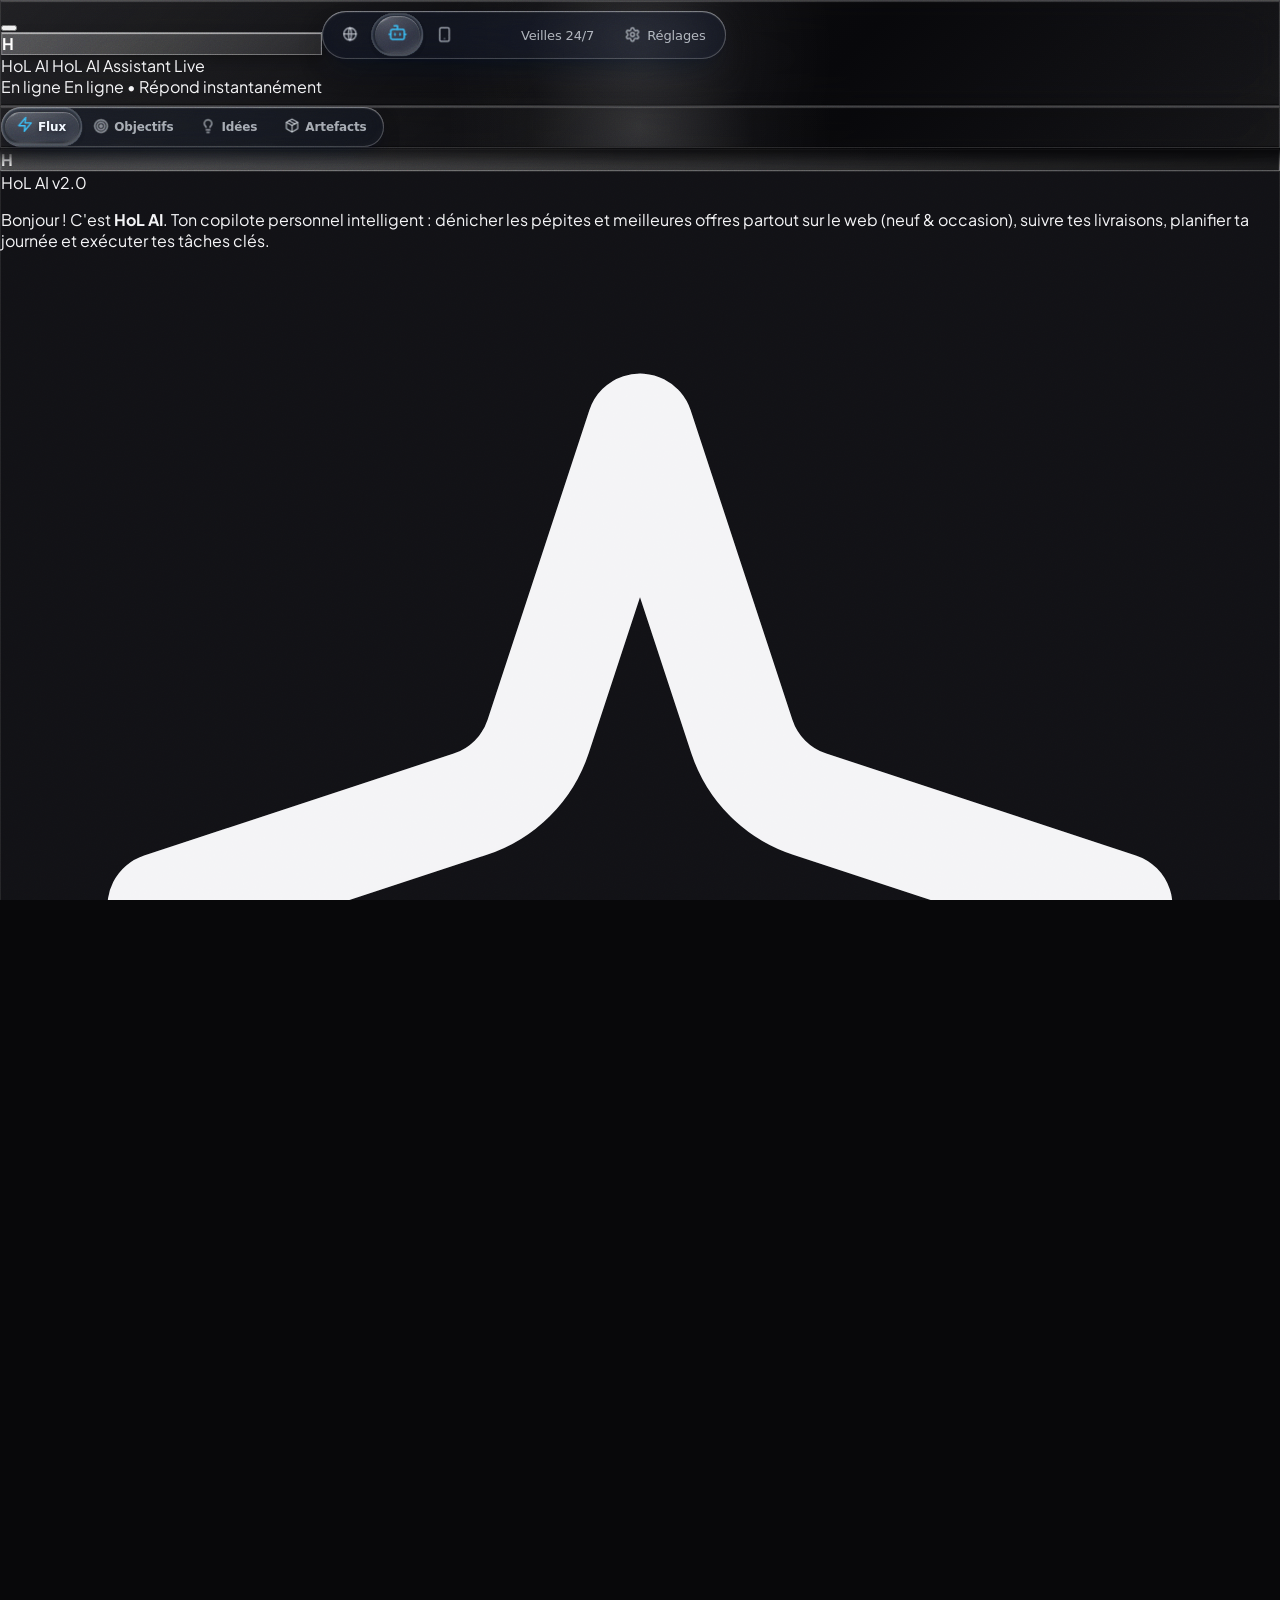
==== commit 76828d0a: "fix(inbox): eliminate email hallucination, return live inbox data to LLM, add multi-turn memory and " ====
--- a/services/core-engine/src/api/static/index.html
+++ b/services/core-engine/src/api/static/index.html
@@ -6706,6 +6706,361 @@
 
                 `;
 
+            } else if (type === 'inbox') {
+                const acc = data.account || 'Gmail';
+                const unread = data.unread_scanned || 0;
+                const emails = data.important_urgent || [];
+                const archived = data.marketing_newsletters_archived || 0;
+                const timeSaved = data.time_saved_minutes || 25;
+                const isLive = data.is_live_gmail !== false;
+
+                return `
+                    <div class="inbox-card p-4 rounded-2xl bg-white dark:bg-[#121216] border border-sky-500/30 shadow-xl space-y-3.5 text-xs"
+                         style="background: linear-gradient(135deg, rgba(255, 255, 255, 0.08) 0%, rgba(255, 255, 255, 0.02) 40%, rgba(0, 0, 0, 0.3) 100%), rgba(18, 18, 24, 0.75); backdrop-filter: blur(24px); box-shadow: inset 0 1px 1px 0 rgba(255, 255, 255, 0.16), 0 20px 40px -15px rgba(0, 0, 0, 0.6);">
+                        
+                        <!-- Header Boite Mail -->
+                        <div class="flex items-center justify-between pb-2.5 border-b border-slate-200 dark:border-white/10">
+                            <div class="flex items-center space-x-2.5 truncate">
+                                <span class="p-2 rounded-xl bg-sky-500/20 text-sky-400 border border-sky-500/30 flex-shrink-0">
+                                    <i data-lucide="mail" class="w-4 h-4 inline"></i>
+                                </span>
+                                <div class="truncate">
+                                    <div class="font-bold text-slate-900 dark:text-white text-xs flex items-center space-x-1.5 truncate">
+                                        <span class="truncate">Boîte de réception : ${escapeHtml(acc)}</span>
+                                        ${isLive ? `<span class="w-2 h-2 rounded-full bg-emerald-400 animate-pulse flex-shrink-0" title="Connecté en direct"></span>` : ''}
+                                    </div>
+                                    <div class="text-[10px] text-slate-500 dark:text-neutral-400 font-mono mt-0.5">
+                                        ${unread} messages non lus analysés • Tri intelligent actif
+                                    </div>
+                                </div>
+                            </div>
+                            <span class="px-2.5 py-1 rounded-full bg-sky-500/20 border border-sky-500/30 text-sky-400 text-[10px] font-mono font-bold flex-shrink-0">
+                                ${emails.length} Messages
+                            </span>
+                        </div>
+
+                        <!-- Liste des e-mails identifies -->
+                        <div class="space-y-2">
+                            ${emails.map((em, idx) => `
+                                <div class="p-3 rounded-xl bg-slate-50 dark:bg-black/30 border border-slate-200 dark:border-white/5 hover:border-sky-500/30 transition space-y-2">
+                                    <div class="flex items-start justify-between gap-2">
+                                        <div class="flex items-center space-x-2 truncate flex-1">
+                                            <span class="w-6 h-6 rounded-full bg-sky-500/20 text-sky-300 font-bold flex items-center justify-center text-[10px] flex-shrink-0">
+                                                ${escapeHtml((em.from || 'M').charAt(0).toUpperCase())}
+                                            </span>
+                                            <span class="font-semibold text-slate-900 dark:text-neutral-200 text-xs truncate">
+                                                ${escapeHtml(em.from || 'Inconnu')}
+                                            </span>
+                                        </div>
+                                        ${em.date ? `<span class="text-[9px] text-slate-400 font-mono flex-shrink-0">${escapeHtml(em.date.split(' ').slice(0, 4).join(' '))}</span>` : ''}
+                                    </div>
+
+                                    <div class="text-xs font-bold text-slate-800 dark:text-white leading-snug">
+                                        ${escapeHtml(em.subject || 'Sans sujet')}
+                                    </div>
+
+                                    <div class="flex items-center justify-between pt-1">
+                                        <span class="text-[10px] px-2 py-0.5 rounded-md bg-white/10 dark:bg-white/5 border border-white/10 text-slate-600 dark:text-neutral-300 flex items-center space-x-1">
+                                            <i data-lucide="check-circle-2" class="w-3 h-3 text-sky-400 inline"></i>
+                                            <span>${escapeHtml(em.action_suggested || 'Consulter')}</span>
+                                        </span>
+                                        ${em.draft_reply ? `
+                                            <button type="button" 
+                                                    onclick="this.nextElementSibling.classList.toggle('hidden')" 
+                                                    class="tactile-btn text-[10px] text-sky-400 hover:text-sky-300 font-semibold flex items-center space-x-1">
+                                                <i data-lucide="edit-3" class="w-3 h-3 inline"></i>
+                                                <span>Voir brouillon</span>
+                                            </button>
+                                        ` : ''}
+                                    </div>
+
+                                    ${em.draft_reply ? `
+                                        <div class="hidden p-2 rounded-lg bg-black/40 border border-sky-500/20 text-[11px] text-neutral-300 italic">
+                                            "${escapeHtml(em.draft_reply)}"
+                                        </div>
+                                    ` : ''}
+                                </div>
+                            `).join('')}
+                        </div>
+
+                        <!-- Footer avec metriques et stats -->
+                        <div class="flex items-center justify-between pt-2 border-t border-slate-200 dark:border-white/10 text-[10px] text-slate-500 dark:text-neutral-400">
+                            <span class="flex items-center space-x-1">
+                                <i data-lucide="archive" class="w-3.5 h-3.5 text-neutral-400"></i>
+                                <span>${archived} newsletters archivées</span>
+                            </span>
+                            <span class="px-2 py-0.5 rounded-md bg-emerald-500/10 text-emerald-400 font-mono font-semibold">
+                                ⏱️ ~${timeSaved} min économisées
+                            </span>
+                        </div>
+                    </div>
+                `;
+
+            } else if (type === 'tool_calls_section' || type === 'tool_calls') {
+                const tools = data.tool_calls || [];
+                const totalLatency = data.total_latency_ms || 0;
+                const isExpanded = data.default_expanded !== false;
+
+                return `
+                    <details class="tool-calls-accordion group my-2 rounded-xl bg-white/5 border border-white/10 overflow-hidden text-xs" ${isExpanded ? 'open' : ''}>
+                        <summary class="py-2 px-3.5 cursor-pointer font-semibold text-neutral-300 flex items-center space-x-2 select-none hover:bg-white/5 transition">
+                            <i data-lucide="cpu" class="w-3.5 h-3.5 text-neutral-400"></i>
+                            <span class="text-xs font-bold text-white">Intégrations & Outils exécutés (${tools.length})</span>
+                            ${totalLatency ? `<span class="text-[10px] font-mono text-neutral-400 ml-1">(${totalLatency} ms)</span>` : ''}
+                            <span class="text-neutral-400 ml-auto group-open:rotate-180 transition-transform duration-200">
+                                <i data-lucide="chevron-down" class="w-3.5 h-3.5"></i>
+                            </span>
+                        </summary>
+                        <div class="p-3 border-t border-white/10 space-y-2 bg-black/30">
+                            ${tools.map(t => `
+                                <div class="p-2 rounded-lg bg-white/5 border border-white/5 text-[11px] space-y-1">
+                                    <div class="flex items-center justify-between">
+                                        <div class="font-bold text-neutral-200 flex items-center space-x-1.5">
+                                            <span class="w-1.5 h-1.5 rounded-full bg-emerald-400"></span>
+                                            <span>${escapeHtml(t.integration_name || t.tool_name || 'Outil')}</span>
+                                        </div>
+                                        <span class="text-[9px] font-mono px-1.5 py-0.5 rounded bg-white/10 text-neutral-400">
+                                            ${escapeHtml(t.tool_name || '')}
+                                        </span>
+                                    </div>
+                                    ${t.message ? `<div class="text-neutral-300 text-[10px]">${escapeHtml(t.message)}</div>` : ''}
+                                    ${t.output ? `<div class="text-neutral-400 font-mono text-[9px] bg-black/40 p-1.5 rounded border border-white/5 truncate">${escapeHtml(typeof t.output === 'object' ? JSON.stringify(t.output) : String(t.output))}</div>` : ''}
+                                </div>
+                            `).join('')}
+                        </div>
+                    </details>
+                `;
+
+            } else if (type === 'calendar') {
+                const meetings = data.agenda_today || [];
+                const total = data.total_meetings || meetings.length;
+                const focus = data.focus_time_unlocked_hours || 0;
+
+                return `
+                    <div class="calendar-card p-4 rounded-2xl bg-white dark:bg-[#121216] border border-indigo-500/30 shadow-xl space-y-3 text-xs"
+                         style="background: linear-gradient(135deg, rgba(255, 255, 255, 0.08) 0%, rgba(255, 255, 255, 0.02) 40%, rgba(0, 0, 0, 0.3) 100%), rgba(18, 18, 24, 0.75); backdrop-filter: blur(24px);">
+                        
+                        <div class="flex items-center justify-between pb-2 border-b border-slate-200 dark:border-white/10">
+                            <div class="flex items-center space-x-2">
+                                <span class="p-2 rounded-xl bg-indigo-500/20 text-indigo-400 border border-indigo-500/30">
+                                    <i data-lucide="calendar" class="w-4 h-4 inline"></i>
+                                </span>
+                                <div>
+                                    <div class="font-bold text-slate-900 dark:text-white text-xs">Agenda & Planning Optimisé</div>
+                                    <div class="text-[10px] text-slate-500 dark:text-neutral-400 font-mono">${total} événements analysés</div>
+                                </div>
+                            </div>
+                            ${focus ? `
+                                <span class="px-2.5 py-1 rounded-full bg-indigo-500/20 text-indigo-300 font-mono text-[10px] font-bold">
+                                    +${focus}h Focus Time
+                                </span>
+                            ` : ''}
+                        </div>
+
+                        <div class="space-y-1.5">
+                            ${meetings.map(m => `
+                                <div class="p-2.5 rounded-xl bg-slate-50 dark:bg-black/30 border border-slate-200 dark:border-white/5 flex items-center justify-between">
+                                    <div class="space-y-0.5">
+                                        <div class="font-bold text-slate-900 dark:text-white text-xs">${escapeHtml(m.title || 'Réunion')}</div>
+                                        <div class="text-[10px] text-slate-500 dark:text-neutral-400 font-mono flex items-center space-x-1">
+                                            <i data-lucide="clock" class="w-3 h-3 text-indigo-400 inline"></i>
+                                            <span>${escapeHtml(m.time || '')}</span>
+                                        </div>
+                                    </div>
+                                    <span class="px-2 py-0.5 rounded-md bg-white/10 text-[10px] font-mono text-neutral-300 font-semibold">
+                                        ${escapeHtml(m.status === 'CONFIRMED' ? 'Confirmé' : m.status || 'Planifié')}
+                                    </span>
+                                </div>
+                            `).join('')}
+                        </div>
+                    </div>
+                `;
+
+            } else if (type === 'finance') {
+                const ttc = data.selling_price_ttc || 0;
+                const ht = data.revenue_ht || 0;
+                const vat = data.vat_20_percent || 0;
+                const cost = data.cost_price || 0;
+                const fees = data.fees_eur || 0;
+                const profit = data.net_profit_eur || 0;
+                const margin = data.margin_percent || 0;
+
+                return `
+                    <div class="finance-card p-4 rounded-2xl bg-white dark:bg-[#121216] border border-emerald-500/30 shadow-xl space-y-3 text-xs"
+                         style="background: linear-gradient(135deg, rgba(255, 255, 255, 0.08) 0%, rgba(255, 255, 255, 0.02) 40%, rgba(0, 0, 0, 0.3) 100%), rgba(18, 18, 24, 0.75); backdrop-filter: blur(24px);">
+                        
+                        <div class="flex items-center justify-between pb-2 border-b border-slate-200 dark:border-white/10">
+                            <div class="flex items-center space-x-2">
+                                <span class="p-2 rounded-xl bg-emerald-500/20 text-emerald-400 border border-emerald-500/30">
+                                    <i data-lucide="calculator" class="w-4 h-4 inline"></i>
+                                </span>
+                                <div>
+                                    <div class="font-bold text-slate-900 dark:text-white text-xs">Rentabilité & Calcul Financier</div>
+                                    <div class="text-[10px] text-slate-500 dark:text-neutral-400 font-mono">Prix de vente TTC : ${ttc} €</div>
+                                </div>
+                            </div>
+                            <span class="px-2.5 py-1 rounded-full bg-emerald-500/20 text-emerald-400 font-mono text-[11px] font-bold">
+                                ${margin}% Marge
+                            </span>
+                        </div>
+
+                        <div class="grid grid-cols-2 gap-2 text-[11px]">
+                            <div class="p-2.5 rounded-xl bg-slate-50 dark:bg-black/30 border border-slate-200 dark:border-white/5">
+                                <div class="text-[10px] text-neutral-400">Chiffre d'Affaires HT</div>
+                                <div class="font-bold font-mono text-white text-sm">${ht} €</div>
+                            </div>
+                            <div class="p-2.5 rounded-xl bg-slate-50 dark:bg-black/30 border border-slate-200 dark:border-white/5">
+                                <div class="text-[10px] text-neutral-400">TVA (20%)</div>
+                                <div class="font-bold font-mono text-neutral-300 text-sm">${vat} €</div>
+                            </div>
+                            <div class="p-2.5 rounded-xl bg-slate-50 dark:bg-black/30 border border-slate-200 dark:border-white/5">
+                                <div class="text-[10px] text-neutral-400">Coût d'achat & Frais</div>
+                                <div class="font-bold font-mono text-neutral-300 text-sm">${(cost + fees).toFixed(2)} €</div>
+                            </div>
+                            <div class="p-2.5 rounded-xl bg-emerald-500/10 border border-emerald-500/20">
+                                <div class="text-[10px] text-emerald-400 font-semibold">Bénéfice Net Réel</div>
+                                <div class="font-bold font-mono text-emerald-400 text-sm">+${profit} €</div>
+                            </div>
+                        </div>
+                    </div>
+                `;
+
+            } else if (type === 'grocery') {
+                const recipeName = data.recipe_name || 'Liste de courses';
+                const servings = data.servings || 2;
+                const aisles = data.aisles || {};
+                const total = data.total_estimated_eur || 0;
+                const driveLink = data.one_click_drive_link || 'Monoprix Drive';
+
+                return `
+                    <div class="grocery-card p-4 rounded-2xl bg-white dark:bg-[#121216] border border-amber-500/30 shadow-xl space-y-3 text-xs"
+                         style="background: linear-gradient(135deg, rgba(255, 255, 255, 0.08) 0%, rgba(255, 255, 255, 0.02) 40%, rgba(0, 0, 0, 0.3) 100%), rgba(18, 18, 24, 0.75); backdrop-filter: blur(24px);">
+                        
+                        <div class="flex items-center justify-between pb-2 border-b border-slate-200 dark:border-white/10">
+                            <div class="flex items-center space-x-2">
+                                <span class="p-2 rounded-xl bg-amber-500/20 text-amber-400 border border-amber-500/30">
+                                    <i data-lucide="shopping-bag" class="w-4 h-4 inline"></i>
+                                </span>
+                                <div>
+                                    <div class="font-bold text-slate-900 dark:text-white text-xs">${escapeHtml(recipeName)}</div>
+                                    <div class="text-[10px] text-slate-500 dark:text-neutral-400 font-mono">${servings} personnes • Tri par rayons</div>
+                                </div>
+                            </div>
+                            <span class="px-2.5 py-1 rounded-full bg-amber-500/20 text-amber-400 font-mono text-[11px] font-bold">
+                                ~${total} €
+                            </span>
+                        </div>
+
+                        <div class="space-y-2">
+                            ${Object.entries(aisles).map(([aisle, items]) => `
+                                <div class="p-2.5 rounded-xl bg-slate-50 dark:bg-black/30 border border-slate-200 dark:border-white/5 space-y-1">
+                                    <div class="font-bold text-neutral-300 text-[10px] uppercase tracking-wider flex items-center space-x-1">
+                                        <i data-lucide="layers" class="w-3 h-3 text-neutral-400"></i>
+                                        <span>${escapeHtml(aisle)}</span>
+                                    </div>
+                                    <div class="space-y-0.5">
+                                        ${items.map(it => `
+                                            <div class="flex items-center justify-between text-[11px] text-neutral-200 py-0.5">
+                                                <span class="flex items-center space-x-1.5 truncate">
+                                                    <span class="w-1.5 h-1.5 rounded-full bg-amber-400 flex-shrink-0"></span>
+                                                    <span class="truncate">${escapeHtml(it.item || '')}</span>
+                                                </span>
+                                                ${it.estimated_eur != null ? `<span class="font-mono text-[10px] text-neutral-400 flex-shrink-0">${it.estimated_eur > 0 ? it.estimated_eur.toFixed(2) + ' €' : 'Placard'}</span>` : ''}
+                                            </div>
+                                        `).join('')}
+                                    </div>
+                                </div>
+                            `).join('')}
+                        </div>
+
+                        <div class="pt-1">
+                            <button type="button" class="tactile-btn w-full py-2.5 rounded-xl bg-amber-500 text-black hover:bg-amber-400 text-xs font-bold transition flex items-center justify-center space-x-1.5 shadow-md">
+                                <i data-lucide="shopping-cart" class="w-3.5 h-3.5 inline"></i>
+                                <span>Commander en 1 clic sur ${escapeHtml(driveLink)}</span>
+                            </button>
+                        </div>
+                    </div>
+                `;
+
+            } else if (type === 'reservation') {
+                const venue = data.venue || 'Restaurant';
+                const date = data.date || 'Ce soir';
+                const time = data.time || '20:00';
+                const guests = data.guests || 2;
+
+                return `
+                    <div class="reservation-card p-4 rounded-2xl bg-white dark:bg-[#121216] border border-rose-500/30 shadow-xl space-y-3 text-xs"
+                         style="background: linear-gradient(135deg, rgba(255, 255, 255, 0.08) 0%, rgba(255, 255, 255, 0.02) 40%, rgba(0, 0, 0, 0.3) 100%), rgba(18, 18, 24, 0.75); backdrop-filter: blur(24px);">
+                        
+                        <div class="flex items-center justify-between pb-2 border-b border-slate-200 dark:border-white/10">
+                            <div class="flex items-center space-x-2">
+                                <span class="p-2 rounded-xl bg-rose-500/20 text-rose-400 border border-rose-500/30">
+                                    <i data-lucide="utensils" class="w-4 h-4 inline"></i>
+                                </span>
+                                <div>
+                                    <div class="font-bold text-slate-900 dark:text-white text-xs">${escapeHtml(venue)}</div>
+                                    <div class="text-[10px] text-slate-500 dark:text-neutral-400 font-mono">Pré-réservation en attente de validation</div>
+                                </div>
+                            </div>
+                            <span class="px-2.5 py-1 rounded-full bg-rose-500/20 text-rose-400 font-mono text-[10px] font-bold">
+                                ${guests} Personnes
+                            </span>
+                        </div>
+
+                        <div class="p-3 rounded-xl bg-slate-50 dark:bg-black/30 border border-slate-200 dark:border-white/5 flex items-center justify-around text-center">
+                            <div>
+                                <div class="text-[10px] text-neutral-400">Date</div>
+                                <div class="font-bold text-white text-xs">${escapeHtml(date)}</div>
+                            </div>
+                            <div class="w-px h-6 bg-white/10"></div>
+                            <div>
+                                <div class="text-[10px] text-neutral-400">Heure</div>
+                                <div class="font-bold text-white text-xs">${escapeHtml(time)}</div>
+                            </div>
+                            <div class="w-px h-6 bg-white/10"></div>
+                            <div>
+                                <div class="text-[10px] text-neutral-400">Couverts</div>
+                                <div class="font-bold text-white text-xs">${guests} pers.</div>
+                            </div>
+                        </div>
+
+                        <div class="pt-1">
+                            <button type="button" class="tactile-btn w-full py-2.5 rounded-xl bg-rose-500 text-white hover:bg-rose-600 text-xs font-bold transition flex items-center justify-center space-x-1.5 shadow-md">
+                                <i data-lucide="check" class="w-3.5 h-3.5 inline"></i>
+                                <span>Confirmer la table en 1 clic</span>
+                            </button>
+                        </div>
+                    </div>
+                `;
+
+            } else if (type === 'citations') {
+                const cits = (data && data.citations) || [];
+                if (!cits || cits.length === 0) return '';
+
+                return `
+                    <div class="citations-card p-3 rounded-xl bg-white/5 border border-white/10 space-y-2 text-xs">
+                        <div class="text-[10px] font-bold uppercase tracking-wider text-neutral-400 flex items-center space-x-1.5">
+                            <i data-lucide="book-open" class="w-3.5 h-3.5 inline text-neutral-400"></i>
+                            <span>Sources & Références vérifiées (${cits.length}) :</span>
+                        </div>
+                        <div class="grid grid-cols-1 sm:grid-cols-2 gap-1.5">
+                            ${cits.map((c, i) => `
+                                <a href="${escapeHtml(c.url || '#')}" target="_blank" rel="noopener noreferrer"
+                                   class="p-2 rounded-lg bg-black/20 hover:bg-white/10 border border-white/5 hover:border-white/20 transition flex items-center space-x-2 truncate">
+                                    <span class="w-4 h-4 rounded-full bg-white/10 text-[9px] font-mono flex items-center justify-center text-neutral-300 flex-shrink-0">
+                                        ${c.index || (i + 1)}
+                                    </span>
+                                    <div class="truncate flex-1">
+                                        <div class="text-[11px] font-semibold text-neutral-200 truncate">${escapeHtml(c.title || c.domain || 'Source')}</div>
+                                        <div class="text-[9px] text-neutral-400 font-mono truncate">${escapeHtml(c.domain || '')}</div>
+                                    </div>
+                                    <i data-lucide="external-link" class="w-3 h-3 text-neutral-400 flex-shrink-0"></i>
+                                </a>
+                            `).join('')}
+                        </div>
+                    </div>
+                `;
+
             }
 
             return '';
